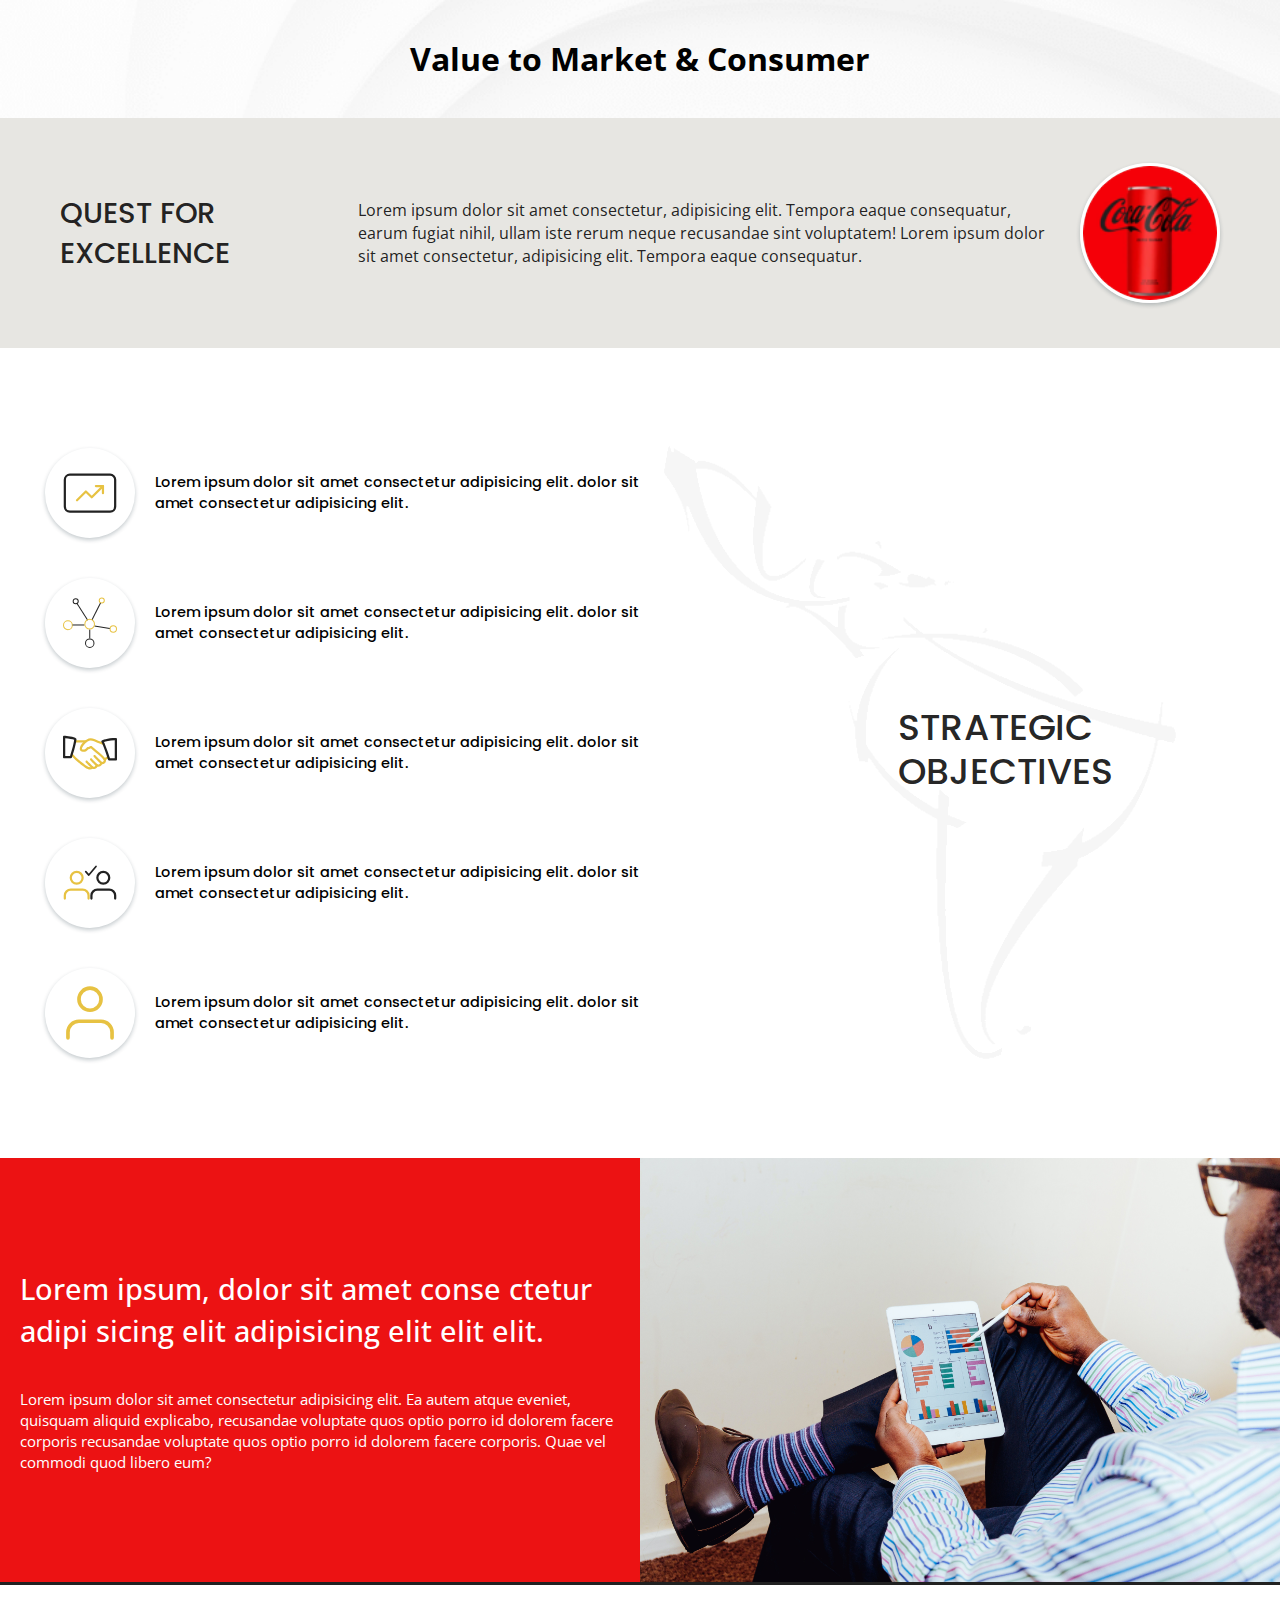
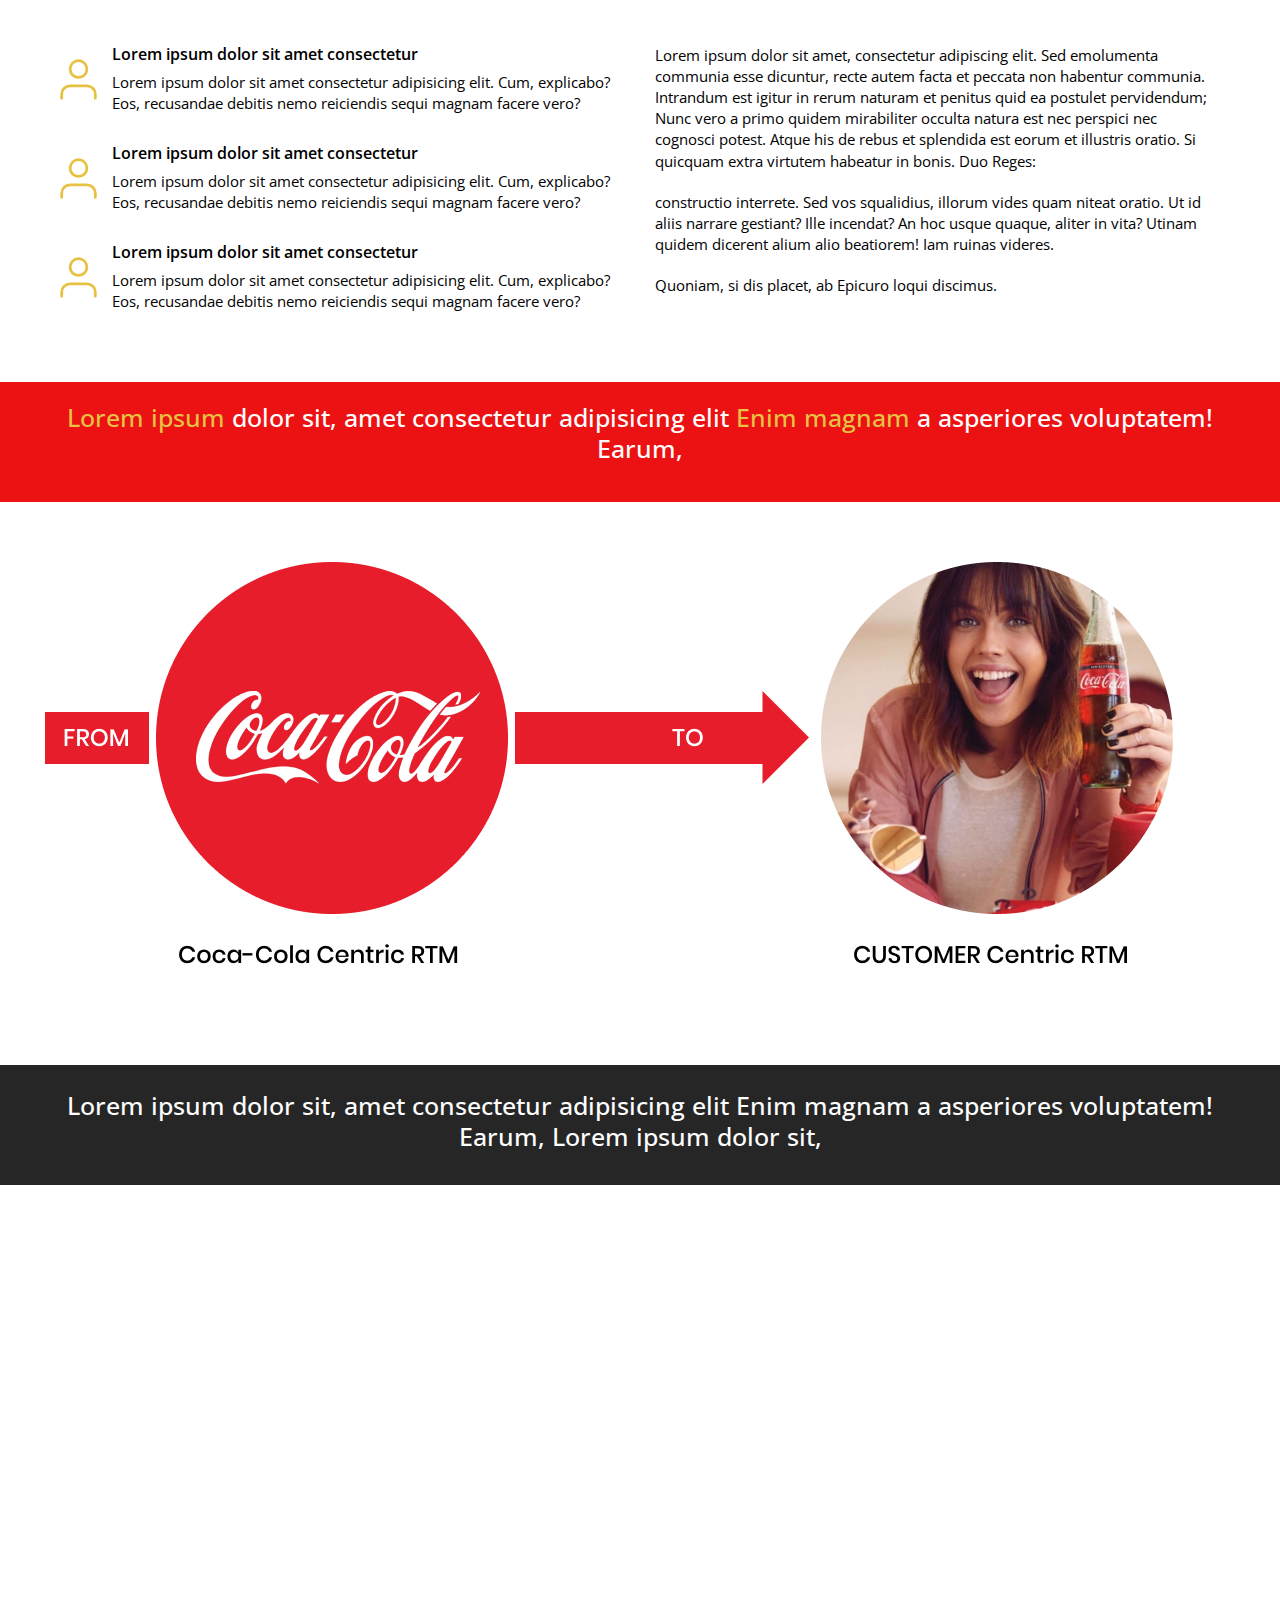
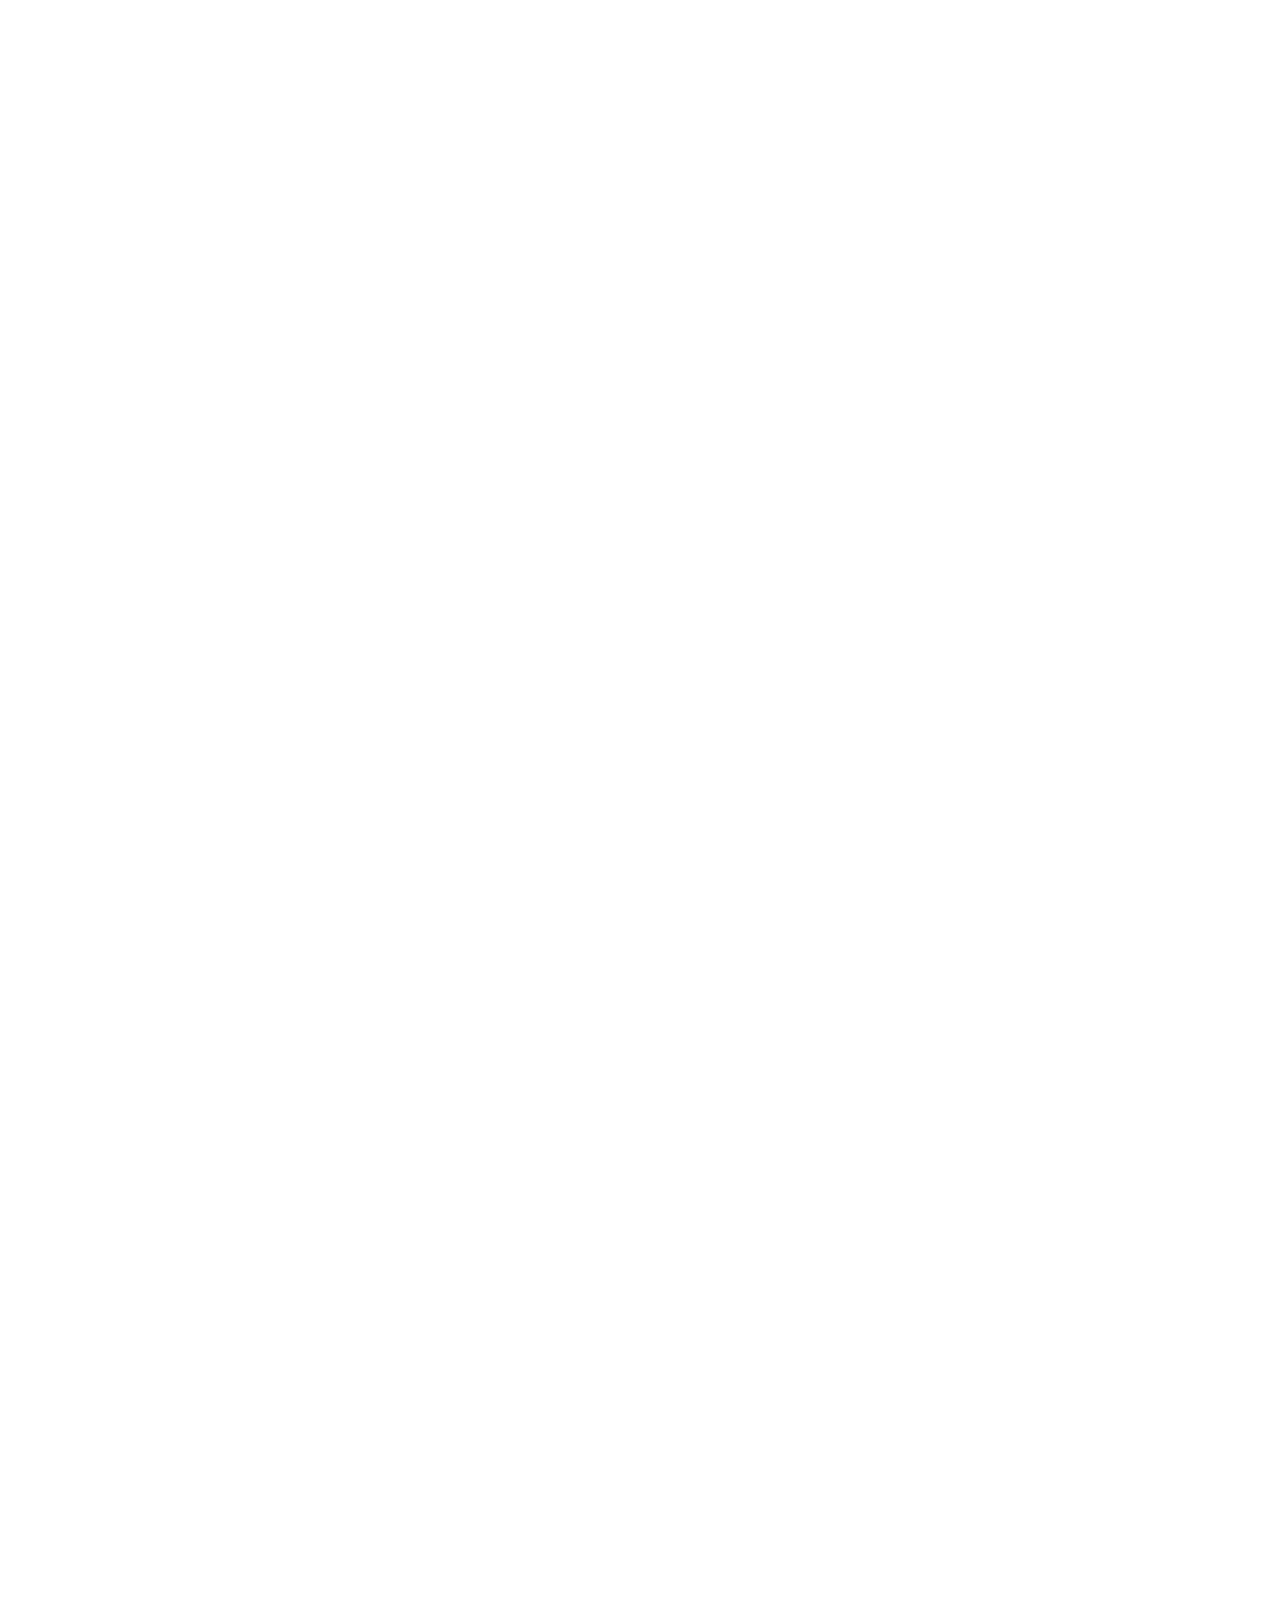
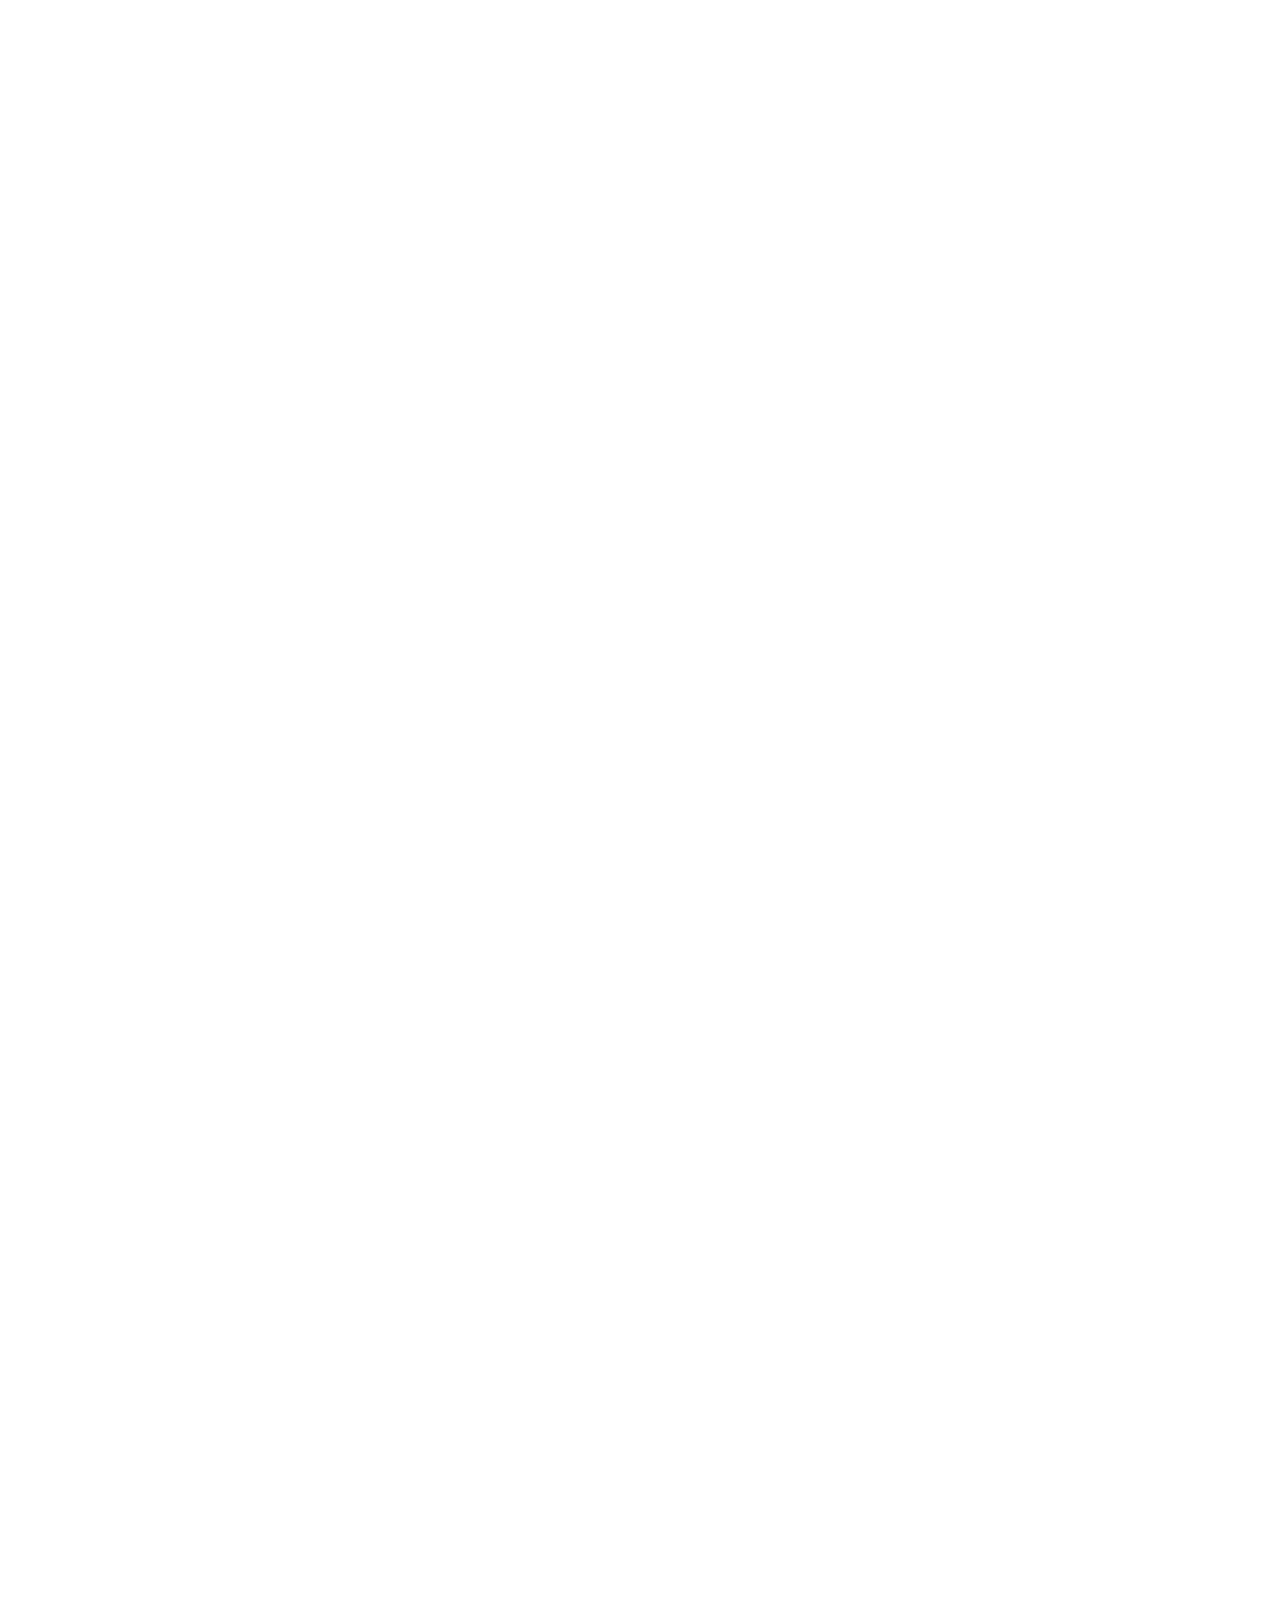
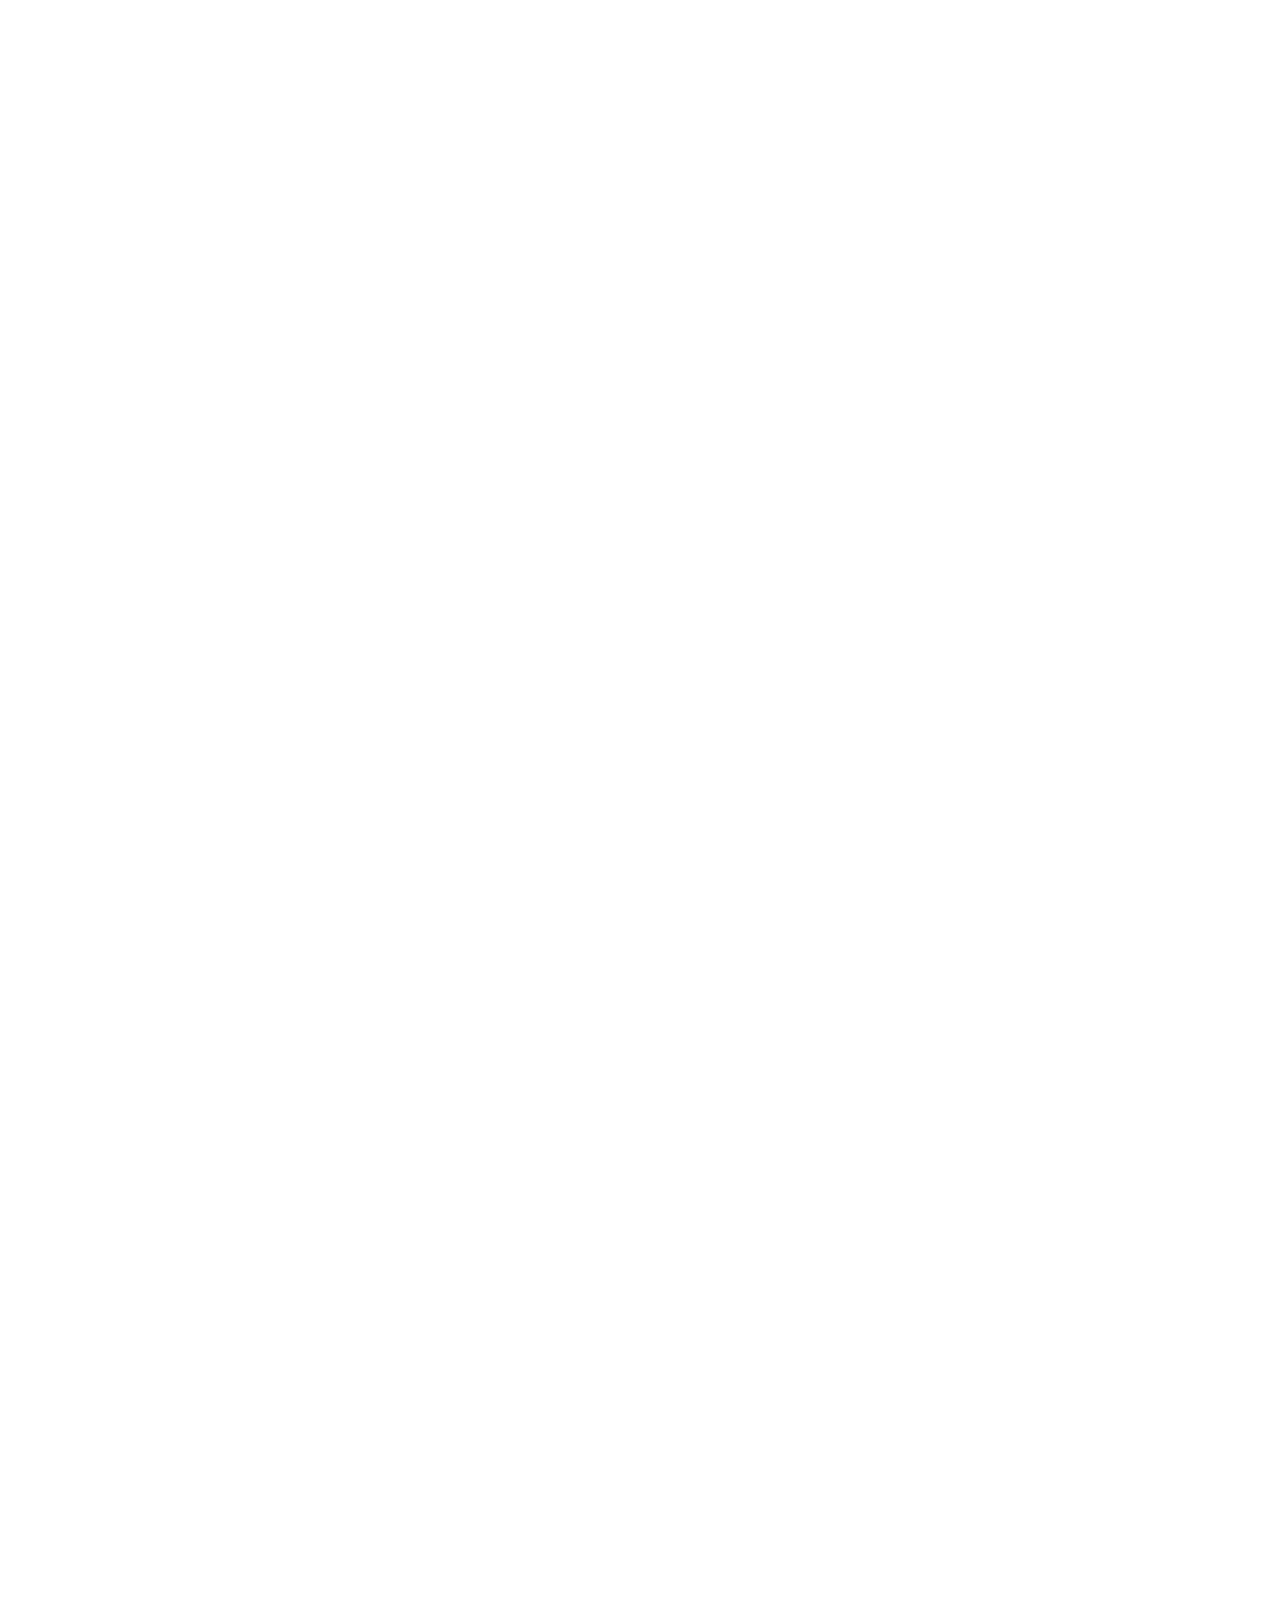
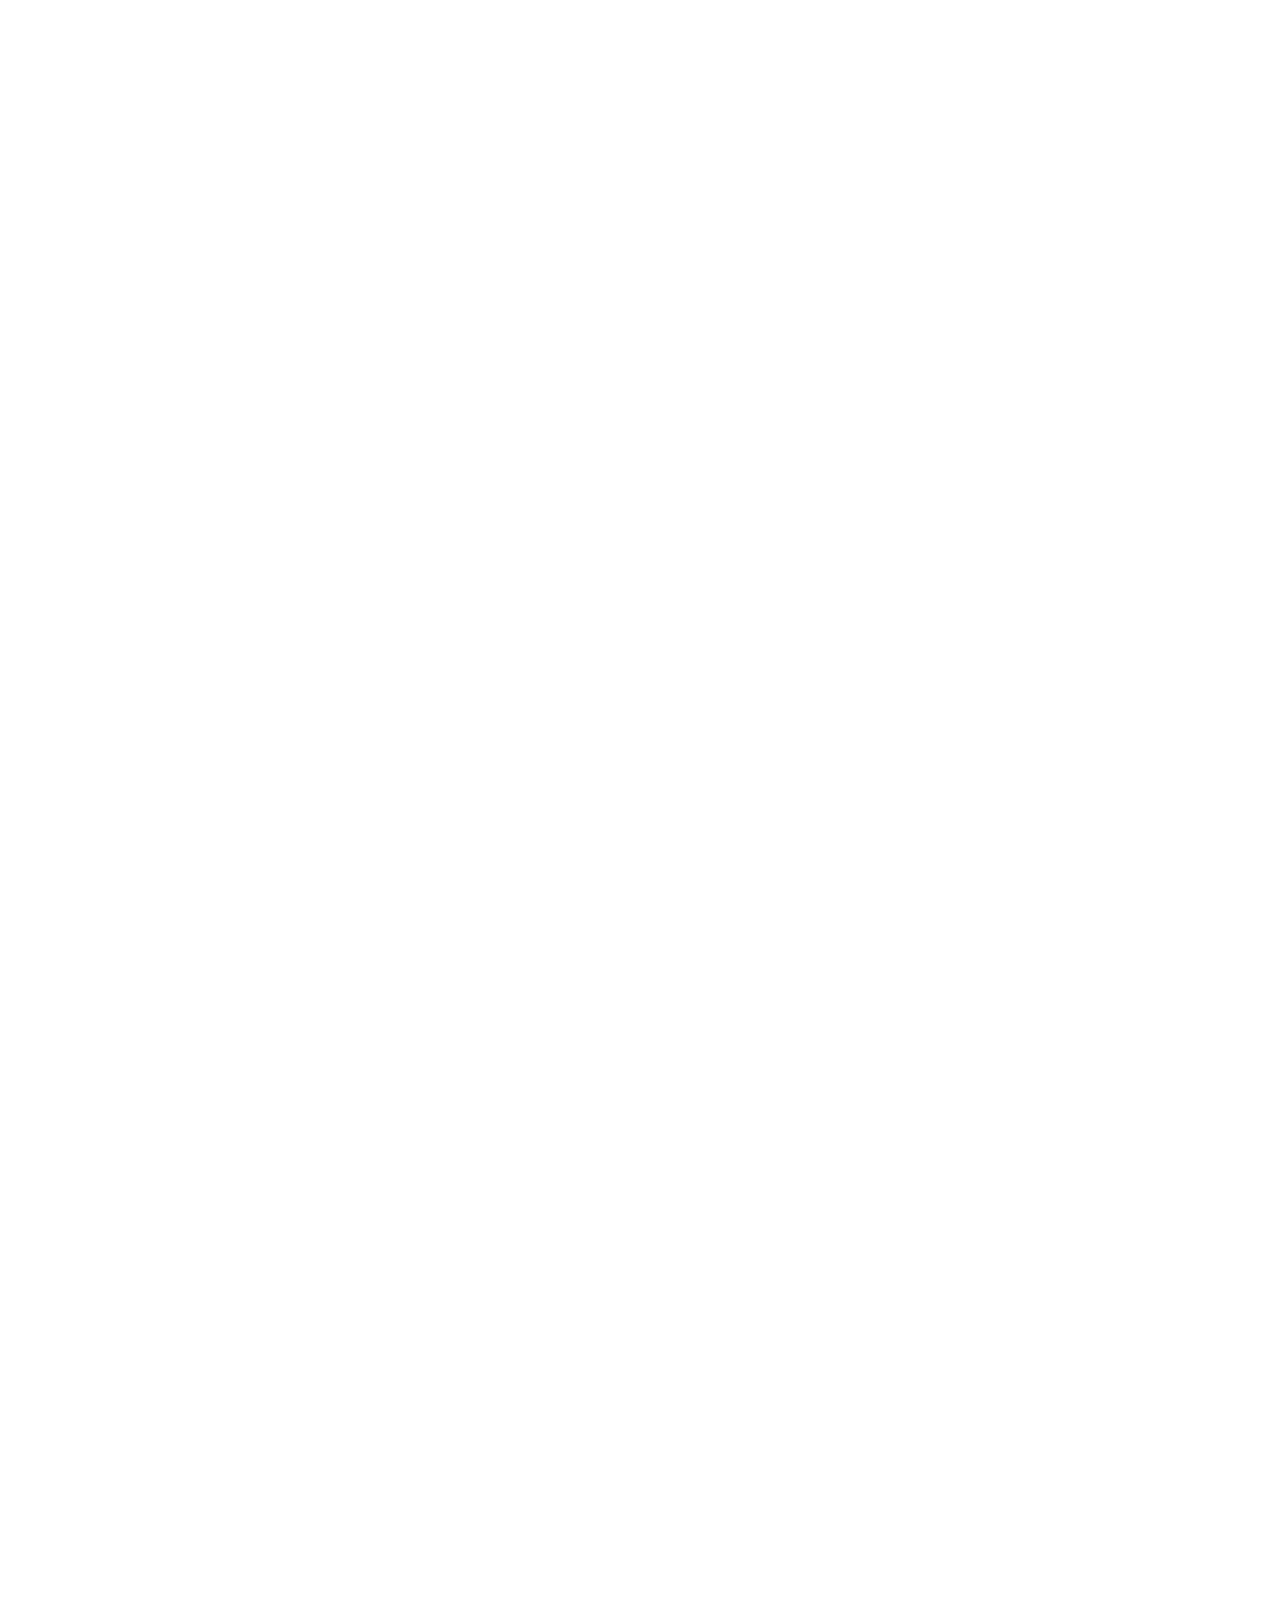
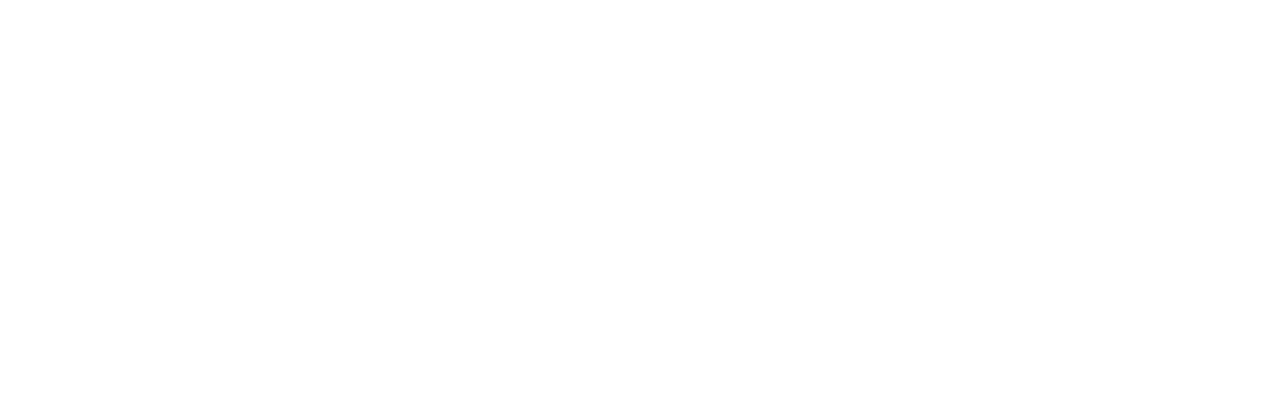
==== index.html @ 38329aee "first commit" ====
<!DOCTYPE html>
<html lang="pt-br">

<head>
    <meta charset="UTF-8">
    <meta http-equiv="X-UA-Compatible" content="IE=edge">
    <meta name="viewport" content="width=device-width, initial-scale=1.0">

    <!-- fonte ja existente no site atual -->
    <link href="https://fonts.googleapis.com/css2?family=Open+Sans:wght@400;700&amp;display=swap" rel="stylesheet">


    <!-- poppins -->
    <link rel="preconnect" href="https://fonts.gstatic.com">
    <link href="https://fonts.googleapis.com/css2?family=Poppins:wght@400;500&display=swap" rel="stylesheet">

    <!-- css da page compilado -->
    <link rel="stylesheet" href="assets/css/institucional.comp.css">

    <title>Page institucional</title>
</head>

<body>

    <div class="intro__">
        <div class="container">
            <h1>Value to Market & Consumer</h1>
        </div>
    </div>

    <section class="quest">
        <div class="container">
            <div class="quest__wrapper">

                <div class="col-lg-3 quest__title">
                    <h2>quest for excellence</h2>
                </div>
                <div class="col-lg-9  quest__info">
                    <p>Lorem ipsum dolor sit amet consectetur, adipisicing elit. Tempora eaque consequatur, earum fugiat
                        nihil, ullam iste rerum neque recusandae sint voluptatem! Lorem ipsum dolor sit amet
                        consectetur, adipisicing elit. Tempora eaque consequatur. </p>

                    <div class="img__container">
                        <img src="assets/img/avatar-1.png" alt="avatar">

                    </div>
                </div>

            </div>
        </div>
    </section>

    <section class="strategic">
        <div class="container">
            <div class="strategic__wrapper">

                <ul>
                    <li>
                        <span><img src="assets/img/icon/icon4.svg" alt="icone"></span>
                        <p>Lorem ipsum dolor sit amet consectetur adipisicing elit. dolor sit amet consectetur
                            adipisicing elit. </p>
                    </li>
                    <li>
                        <span><img src="assets/img/icon/icon3.svg" alt="icone"></span>
                        <p>Lorem ipsum dolor sit amet consectetur adipisicing elit. dolor sit amet consectetur
                            adipisicing elit. </p>
                    </li>
                    <li>
                        <span><img src="assets/img/icon/icon5.svg" alt="icone"></span>
                        <p>Lorem ipsum dolor sit amet consectetur adipisicing elit. dolor sit amet consectetur
                            adipisicing elit. </p>
                    </li>
                    <li>
                        <span> <img src="assets/img/icon/icon2.svg" alt="icone"></span>
                        <p>Lorem ipsum dolor sit amet consectetur adipisicing elit. dolor sit amet consectetur
                            adipisicing elit. </p>
                    </li>
                    <li>
                        <span><img src="assets/img/icon/icon1.svg" alt="icone"></span>
                        <p>Lorem ipsum dolor sit amet consectetur adipisicing elit. dolor sit amet consectetur
                            adipisicing elit. </p>
                    </li>
                </ul>


                <div class="strategic__item-2">
                    <h2>Strategic Objectives</h2>
                </div>
            </div>
        </div>
    </section>

    <section class="analises">

        <div class="analises__wrapper">
            <div class="parte1">

                <div class="container analises__texto">
                    <div>
                        <h2>
                            Lorem ipsum, dolor sit amet conse ctetur adipi sicing elit adipisicing elit elit elit.
                        </h2>
                        <p>Lorem ipsum dolor sit amet consectetur adipisicing elit. Ea autem atque eveniet, quisquam
                            aliquid
                            explicabo, recusandae voluptate quos optio porro id dolorem facere corporis recusandae
                            voluptate quos optio porro id dolorem facere corporis. Quae vel
                            commodi
                            quod
                            libero eum?</p>
                    </div>
                </div>

            </div>

            <div class="parte2">
                <img src="assets/img/analitycs.jpg" alt="analises">
            </div>
        </div>

    </section>

    <section class="real">
        <div class="container">
            <div class="real__wrapper">
                <div class="col-lg-6 real__curto">
                    <ul>
                        <li>
                            <img src="assets/img/icon/icon1.svg" alt="icone">
                            <div class="text">
                                <h2>Lorem ipsum dolor sit amet consectetur </h2>
                                <p>Lorem ipsum dolor sit amet consectetur adipisicing elit. Cum, explicabo? Eos,
                                    recusandae debitis nemo reiciendis sequi magnam facere vero? </p>
                            </div>
                        </li>
                        <li>
                            <img src="assets/img/icon/icon1.svg" alt="icone">
                            <div class="text">
                                <h2>Lorem ipsum dolor sit amet consectetur </h2>
                                <p>Lorem ipsum dolor sit amet consectetur adipisicing elit. Cum, explicabo? Eos,
                                    recusandae debitis nemo reiciendis sequi magnam facere vero? </p>
                            </div>
                        </li>
                        <li>
                            <img src="assets/img/icon/icon1.svg" alt="icone">
                            <div class="text">
                                <h2>Lorem ipsum dolor sit amet consectetur </h2>
                                <p>Lorem ipsum dolor sit amet consectetur adipisicing elit. Cum, explicabo? Eos,
                                    recusandae debitis nemo reiciendis sequi magnam facere vero? </p>
                            </div>
                        </li>
                    </ul>
                </div>
                <div class="col-lg real__longo">
                    <p>
                        Lorem ipsum dolor sit amet, consectetur adipiscing elit. Sed emolumenta communia esse dicuntur,
                        recte autem facta et peccata non habentur communia. Intrandum est igitur in rerum naturam et
                        penitus quid ea postulet pervidendum; Nunc vero a primo quidem mirabiliter occulta natura est
                        nec perspici nec cognosci potest. Atque his de rebus et splendida est eorum et illustris oratio.
                        Si quicquam extra virtutem habeatur in bonis. Duo Reges:
                    </p>
                    <p>
                        constructio interrete. Sed vos
                        squalidius, illorum vides quam niteat oratio. Ut id aliis narrare gestiant? Ille incendat?
                        An
                        hoc usque quaque, aliter in vita? Utinam quidem dicerent alium alio beatiorem! Iam ruinas
                        videres.

                    </p>
                    <p>Quoniam, si dis placet, ab Epicuro loqui discimus.</p>


                </div>
            </div>
        </div>

    </section>

    <section class="quebrared">
        <div class="container">
            <h1><span>Lorem ipsum </span> dolor sit, amet consectetur adipisicing elit <span> Enim magnam</span> a
                asperiores
                voluptatem! Earum,
            </h1>
        </div>
    </section>

    <div class="cokee">

        <div class="container">
            <picture>

                <!-- imagem mobile -->
                <source srcset="assets/img/arte1-mobile.png" media="(max-width: 992px)">
                <!-- media pode entrar qualquer regra css -->
                <img src="assets/img/arte1.png" alt="imagem1">

            </picture>

        </div>
    </div>


    <section class="quebrablack">
        <div class="container">
            <h1><span>Lorem ipsum </span> dolor sit, amet consectetur adipisicing elit <span> Enim magnam</span> a
                asperiores
                voluptatem! Earum, Lorem ipsum dolor sit,
            </h1>
        </div>
    </section>

    <!--     <script src="https://unpkg.com/swiper/swiper-bundle.min.js"></script> -->

    <section class="atribuicao" style="display:none;">
        <div>Ícones feitos por <a href="https://www.flaticon.com/br/autores/pixel-perfect" title="Pixel perfect">Pixel
                perfect</a> from <a href="https://www.flaticon.com/br/" title="Flaticon">www.flaticon.com</a></div>
    </section>
</body>

</html>
---- assets/css/institucional.comp.css ----
body,p,h1,h2,ul,li{margin:0px;padding:0px}li{list-style:none}ol{padding:0}a{text-decoration:none;color:#000}*::after,*::before{box-sizing:border-box}*{box-sizing:border-box;text-rendering:optimizelegibility;-webkit-font-smoothing:antialiased}button{background:initial;border:initial}button:active{border-style:initial}button:focus{outline:initial}img{display:block;max-width:100%}fieldset{margin-inline-start:0px;margin-inline-end:0px;min-inline-size:-webkit-min-content;min-inline-size:min-content;border-width:2px;border-style:none;border-color:transparent;border-image:initial}figure{display:block;margin-block-start:0;margin-block-end:0;margin-inline-start:0;margin-inline-end:0}:focus{outline:0px transparent !important}:root{--blue: #007bff;--indigo: #6610f2;--purple: #6f42c1;--pink: #e83e8c;--red: #dc3545;--orange: #fd7e14;--yellow: #ffc107;--green: #28a745;--teal: #20c997;--cyan: #17a2b8;--white: #fff;--gray: #6c757d;--gray-dark: #343a40;--primary: #007bff;--secondary: #6c757d;--success: #28a745;--info: #17a2b8;--warning: #ffc107;--danger: #dc3545;--light: #f8f9fa;--dark: #343a40;--breakpoint-xs: 0;--breakpoint-sm: 576px;--breakpoint-md: 768px;--breakpoint-lg: 1024px;--breakpoint-xl: 1200px;--font-family-sans-serif: -apple-system, BlinkMacSystemFont, "Segoe UI", Roboto, "Helvetica Neue", Arial, "Noto Sans", sans-serif, "Apple Color Emoji", "Segoe UI Emoji", "Segoe UI Symbol", "Noto Color Emoji";--font-family-monospace: SFMono-Regular, Menlo, Monaco, Consolas, "Liberation Mono", "Courier New", monospace}h1,h2,h3,h4,h5,h6,.h1,.h2,.h3,.h4,.h5,.h6{margin-bottom:.5rem;font-weight:500;line-height:1.2}h1,.h1{font-size:2.5rem}h2,.h2{font-size:2rem}h3,.h3{font-size:1.75rem}h4,.h4{font-size:1.5rem}h5,.h5{font-size:1.25rem}h6,.h6{font-size:1rem}.lead{font-size:1.25rem;font-weight:300}.display-1{font-size:6rem;font-weight:300;line-height:1.2}.display-2{font-size:5.5rem;font-weight:300;line-height:1.2}.display-3{font-size:4.5rem;font-weight:300;line-height:1.2}.display-4{font-size:3.5rem;font-weight:300;line-height:1.2}hr{margin-top:1rem;margin-bottom:1rem;border:0;border-top:1px solid rgba(0,0,0,.1)}small,.small{font-size:80%;font-weight:400}mark,.mark{padding:.2em;background-color:#fcf8e3}.list-unstyled{padding-left:0;list-style:none}.list-inline{padding-left:0;list-style:none}.list-inline-item{display:inline-block}.list-inline-item:not(:last-child){margin-right:.5rem}.initialism{font-size:90%;text-transform:uppercase}.blockquote{margin-bottom:1rem;font-size:1.25rem}.blockquote-footer{display:block;font-size:80%;color:#6c757d}.blockquote-footer::before{content:"— "}.container,.container-fluid,.container-xl,.container-lg,.container-md,.container-sm{width:100%;padding-right:15px;padding-left:15px;margin-right:auto;margin-left:auto}@media(min-width: 576px){.container-sm,.container{max-width:540px}}@media(min-width: 768px){.container-md,.container-sm,.container{max-width:720px}}@media(min-width: 1024px){.container-lg,.container-md,.container-sm,.container{max-width:960px}}@media(min-width: 1200px){.container-xl,.container-lg,.container-md,.container-sm,.container{max-width:1220px}}.row{display:flex;flex-wrap:wrap;margin-right:-15px;margin-left:-15px}.no-gutters{margin-right:0;margin-left:0}.no-gutters>.col,.no-gutters>[class*=col-]{padding-right:0;padding-left:0}.col-xl,.col-xl-auto,.col-xl-12,.col-xl-11,.col-xl-10,.col-xl-9,.col-xl-8,.col-xl-7,.col-xl-6,.col-xl-5,.col-xl-4,.col-xl-3,.col-xl-2,.col-xl-1,.col-lg,.col-lg-auto,.col-lg-12,.col-lg-11,.col-lg-10,.col-lg-9,.col-lg-8,.col-lg-7,.col-lg-6,.col-lg-5,.col-lg-4,.col-lg-3,.col-lg-2,.col-lg-1,.col-md,.col-md-auto,.col-md-12,.col-md-11,.col-md-10,.col-md-9,.col-md-8,.col-md-7,.col-md-6,.col-md-5,.col-md-4,.col-md-3,.col-md-2,.col-md-1,.col-sm,.col-sm-auto,.col-sm-12,.col-sm-11,.col-sm-10,.col-sm-9,.col-sm-8,.col-sm-7,.col-sm-6,.col-sm-5,.col-sm-4,.col-sm-3,.col-sm-2,.col-sm-1,.col,.col-auto,.col-12,.col-11,.col-10,.col-9,.col-8,.col-7,.col-6,.col-5,.col-4,.col-3,.col-2,.col-1{position:relative;width:100%;padding-right:15px;padding-left:15px}.col{flex-basis:0;flex-grow:1;max-width:100%}.row-cols-1>*{flex:0 0 100%;max-width:100%}.row-cols-2>*{flex:0 0 50%;max-width:50%}.row-cols-3>*{flex:0 0 33.3333333333%;max-width:33.3333333333%}.row-cols-4>*{flex:0 0 25%;max-width:25%}.row-cols-5>*{flex:0 0 20%;max-width:20%}.row-cols-6>*{flex:0 0 16.6666666667%;max-width:16.6666666667%}.col-auto{flex:0 0 auto;width:auto;max-width:100%}.col-1{flex:0 0 8.3333333333%;max-width:8.3333333333%}.col-2{flex:0 0 16.6666666667%;max-width:16.6666666667%}.col-3{flex:0 0 25%;max-width:25%}.col-4{flex:0 0 33.3333333333%;max-width:33.3333333333%}.col-5{flex:0 0 41.6666666667%;max-width:41.6666666667%}.col-6{flex:0 0 50%;max-width:50%}.col-7{flex:0 0 58.3333333333%;max-width:58.3333333333%}.col-8{flex:0 0 66.6666666667%;max-width:66.6666666667%}.col-9{flex:0 0 75%;max-width:75%}.col-10{flex:0 0 83.3333333333%;max-width:83.3333333333%}.col-11{flex:0 0 91.6666666667%;max-width:91.6666666667%}.col-12{flex:0 0 100%;max-width:100%}.order-first{order:-1}.order-last{order:13}.order-0{order:0}.order-1{order:1}.order-2{order:2}.order-3{order:3}.order-4{order:4}.order-5{order:5}.order-6{order:6}.order-7{order:7}.order-8{order:8}.order-9{order:9}.order-10{order:10}.order-11{order:11}.order-12{order:12}.offset-1{margin-left:8.3333333333%}.offset-2{margin-left:16.6666666667%}.offset-3{margin-left:25%}.offset-4{margin-left:33.3333333333%}.offset-5{margin-left:41.6666666667%}.offset-6{margin-left:50%}.offset-7{margin-left:58.3333333333%}.offset-8{margin-left:66.6666666667%}.offset-9{margin-left:75%}.offset-10{margin-left:83.3333333333%}.offset-11{margin-left:91.6666666667%}@media(min-width: 576px){.col-sm{flex-basis:0;flex-grow:1;max-width:100%}.row-cols-sm-1>*{flex:0 0 100%;max-width:100%}.row-cols-sm-2>*{flex:0 0 50%;max-width:50%}.row-cols-sm-3>*{flex:0 0 33.3333333333%;max-width:33.3333333333%}.row-cols-sm-4>*{flex:0 0 25%;max-width:25%}.row-cols-sm-5>*{flex:0 0 20%;max-width:20%}.row-cols-sm-6>*{flex:0 0 16.6666666667%;max-width:16.6666666667%}.col-sm-auto{flex:0 0 auto;width:auto;max-width:100%}.col-sm-1{flex:0 0 8.3333333333%;max-width:8.3333333333%}.col-sm-2{flex:0 0 16.6666666667%;max-width:16.6666666667%}.col-sm-3{flex:0 0 25%;max-width:25%}.col-sm-4{flex:0 0 33.3333333333%;max-width:33.3333333333%}.col-sm-5{flex:0 0 41.6666666667%;max-width:41.6666666667%}.col-sm-6{flex:0 0 50%;max-width:50%}.col-sm-7{flex:0 0 58.3333333333%;max-width:58.3333333333%}.col-sm-8{flex:0 0 66.6666666667%;max-width:66.6666666667%}.col-sm-9{flex:0 0 75%;max-width:75%}.col-sm-10{flex:0 0 83.3333333333%;max-width:83.3333333333%}.col-sm-11{flex:0 0 91.6666666667%;max-width:91.6666666667%}.col-sm-12{flex:0 0 100%;max-width:100%}.order-sm-first{order:-1}.order-sm-last{order:13}.order-sm-0{order:0}.order-sm-1{order:1}.order-sm-2{order:2}.order-sm-3{order:3}.order-sm-4{order:4}.order-sm-5{order:5}.order-sm-6{order:6}.order-sm-7{order:7}.order-sm-8{order:8}.order-sm-9{order:9}.order-sm-10{order:10}.order-sm-11{order:11}.order-sm-12{order:12}.offset-sm-0{margin-left:0}.offset-sm-1{margin-left:8.3333333333%}.offset-sm-2{margin-left:16.6666666667%}.offset-sm-3{margin-left:25%}.offset-sm-4{margin-left:33.3333333333%}.offset-sm-5{margin-left:41.6666666667%}.offset-sm-6{margin-left:50%}.offset-sm-7{margin-left:58.3333333333%}.offset-sm-8{margin-left:66.6666666667%}.offset-sm-9{margin-left:75%}.offset-sm-10{margin-left:83.3333333333%}.offset-sm-11{margin-left:91.6666666667%}}@media(min-width: 768px){.col-md{flex-basis:0;flex-grow:1;max-width:100%}.row-cols-md-1>*{flex:0 0 100%;max-width:100%}.row-cols-md-2>*{flex:0 0 50%;max-width:50%}.row-cols-md-3>*{flex:0 0 33.3333333333%;max-width:33.3333333333%}.row-cols-md-4>*{flex:0 0 25%;max-width:25%}.row-cols-md-5>*{flex:0 0 20%;max-width:20%}.row-cols-md-6>*{flex:0 0 16.6666666667%;max-width:16.6666666667%}.col-md-auto{flex:0 0 auto;width:auto;max-width:100%}.col-md-1{flex:0 0 8.3333333333%;max-width:8.3333333333%}.col-md-2{flex:0 0 16.6666666667%;max-width:16.6666666667%}.col-md-3{flex:0 0 25%;max-width:25%}.col-md-4{flex:0 0 33.3333333333%;max-width:33.3333333333%}.col-md-5{flex:0 0 41.6666666667%;max-width:41.6666666667%}.col-md-6{flex:0 0 50%;max-width:50%}.col-md-7{flex:0 0 58.3333333333%;max-width:58.3333333333%}.col-md-8{flex:0 0 66.6666666667%;max-width:66.6666666667%}.col-md-9{flex:0 0 75%;max-width:75%}.col-md-10{flex:0 0 83.3333333333%;max-width:83.3333333333%}.col-md-11{flex:0 0 91.6666666667%;max-width:91.6666666667%}.col-md-12{flex:0 0 100%;max-width:100%}.order-md-first{order:-1}.order-md-last{order:13}.order-md-0{order:0}.order-md-1{order:1}.order-md-2{order:2}.order-md-3{order:3}.order-md-4{order:4}.order-md-5{order:5}.order-md-6{order:6}.order-md-7{order:7}.order-md-8{order:8}.order-md-9{order:9}.order-md-10{order:10}.order-md-11{order:11}.order-md-12{order:12}.offset-md-0{margin-left:0}.offset-md-1{margin-left:8.3333333333%}.offset-md-2{margin-left:16.6666666667%}.offset-md-3{margin-left:25%}.offset-md-4{margin-left:33.3333333333%}.offset-md-5{margin-left:41.6666666667%}.offset-md-6{margin-left:50%}.offset-md-7{margin-left:58.3333333333%}.offset-md-8{margin-left:66.6666666667%}.offset-md-9{margin-left:75%}.offset-md-10{margin-left:83.3333333333%}.offset-md-11{margin-left:91.6666666667%}}@media(min-width: 1024px){.col-lg{flex-basis:0;flex-grow:1;max-width:100%}.row-cols-lg-1>*{flex:0 0 100%;max-width:100%}.row-cols-lg-2>*{flex:0 0 50%;max-width:50%}.row-cols-lg-3>*{flex:0 0 33.3333333333%;max-width:33.3333333333%}.row-cols-lg-4>*{flex:0 0 25%;max-width:25%}.row-cols-lg-5>*{flex:0 0 20%;max-width:20%}.row-cols-lg-6>*{flex:0 0 16.6666666667%;max-width:16.6666666667%}.col-lg-auto{flex:0 0 auto;width:auto;max-width:100%}.col-lg-1{flex:0 0 8.3333333333%;max-width:8.3333333333%}.col-lg-2{flex:0 0 16.6666666667%;max-width:16.6666666667%}.col-lg-3{flex:0 0 25%;max-width:25%}.col-lg-4{flex:0 0 33.3333333333%;max-width:33.3333333333%}.col-lg-5{flex:0 0 41.6666666667%;max-width:41.6666666667%}.col-lg-6{flex:0 0 50%;max-width:50%}.col-lg-7{flex:0 0 58.3333333333%;max-width:58.3333333333%}.col-lg-8{flex:0 0 66.6666666667%;max-width:66.6666666667%}.col-lg-9{flex:0 0 75%;max-width:75%}.col-lg-10{flex:0 0 83.3333333333%;max-width:83.3333333333%}.col-lg-11{flex:0 0 91.6666666667%;max-width:91.6666666667%}.col-lg-12{flex:0 0 100%;max-width:100%}.order-lg-first{order:-1}.order-lg-last{order:13}.order-lg-0{order:0}.order-lg-1{order:1}.order-lg-2{order:2}.order-lg-3{order:3}.order-lg-4{order:4}.order-lg-5{order:5}.order-lg-6{order:6}.order-lg-7{order:7}.order-lg-8{order:8}.order-lg-9{order:9}.order-lg-10{order:10}.order-lg-11{order:11}.order-lg-12{order:12}.offset-lg-0{margin-left:0}.offset-lg-1{margin-left:8.3333333333%}.offset-lg-2{margin-left:16.6666666667%}.offset-lg-3{margin-left:25%}.offset-lg-4{margin-left:33.3333333333%}.offset-lg-5{margin-left:41.6666666667%}.offset-lg-6{margin-left:50%}.offset-lg-7{margin-left:58.3333333333%}.offset-lg-8{margin-left:66.6666666667%}.offset-lg-9{margin-left:75%}.offset-lg-10{margin-left:83.3333333333%}.offset-lg-11{margin-left:91.6666666667%}}@media(min-width: 1200px){.col-xl{flex-basis:0;flex-grow:1;max-width:100%}.row-cols-xl-1>*{flex:0 0 100%;max-width:100%}.row-cols-xl-2>*{flex:0 0 50%;max-width:50%}.row-cols-xl-3>*{flex:0 0 33.3333333333%;max-width:33.3333333333%}.row-cols-xl-4>*{flex:0 0 25%;max-width:25%}.row-cols-xl-5>*{flex:0 0 20%;max-width:20%}.row-cols-xl-6>*{flex:0 0 16.6666666667%;max-width:16.6666666667%}.col-xl-auto{flex:0 0 auto;width:auto;max-width:100%}.col-xl-1{flex:0 0 8.3333333333%;max-width:8.3333333333%}.col-xl-2{flex:0 0 16.6666666667%;max-width:16.6666666667%}.col-xl-3{flex:0 0 25%;max-width:25%}.col-xl-4{flex:0 0 33.3333333333%;max-width:33.3333333333%}.col-xl-5{flex:0 0 41.6666666667%;max-width:41.6666666667%}.col-xl-6{flex:0 0 50%;max-width:50%}.col-xl-7{flex:0 0 58.3333333333%;max-width:58.3333333333%}.col-xl-8{flex:0 0 66.6666666667%;max-width:66.6666666667%}.col-xl-9{flex:0 0 75%;max-width:75%}.col-xl-10{flex:0 0 83.3333333333%;max-width:83.3333333333%}.col-xl-11{flex:0 0 91.6666666667%;max-width:91.6666666667%}.col-xl-12{flex:0 0 100%;max-width:100%}.order-xl-first{order:-1}.order-xl-last{order:13}.order-xl-0{order:0}.order-xl-1{order:1}.order-xl-2{order:2}.order-xl-3{order:3}.order-xl-4{order:4}.order-xl-5{order:5}.order-xl-6{order:6}.order-xl-7{order:7}.order-xl-8{order:8}.order-xl-9{order:9}.order-xl-10{order:10}.order-xl-11{order:11}.order-xl-12{order:12}.offset-xl-0{margin-left:0}.offset-xl-1{margin-left:8.3333333333%}.offset-xl-2{margin-left:16.6666666667%}.offset-xl-3{margin-left:25%}.offset-xl-4{margin-left:33.3333333333%}.offset-xl-5{margin-left:41.6666666667%}.offset-xl-6{margin-left:50%}.offset-xl-7{margin-left:58.3333333333%}.offset-xl-8{margin-left:66.6666666667%}.offset-xl-9{margin-left:75%}.offset-xl-10{margin-left:83.3333333333%}.offset-xl-11{margin-left:91.6666666667%}}.align-baseline{vertical-align:baseline !important}.align-top{vertical-align:top !important}.align-middle{vertical-align:middle !important}.align-bottom{vertical-align:bottom !important}.align-text-bottom{vertical-align:text-bottom !important}.align-text-top{vertical-align:text-top !important}.bg-primary{background-color:#007bff !important}a.bg-primary:hover,a.bg-primary:focus,button.bg-primary:hover,button.bg-primary:focus{background-color:#0062cc !important}.bg-secondary{background-color:#6c757d !important}a.bg-secondary:hover,a.bg-secondary:focus,button.bg-secondary:hover,button.bg-secondary:focus{background-color:#545b62 !important}.bg-success{background-color:#28a745 !important}a.bg-success:hover,a.bg-success:focus,button.bg-success:hover,button.bg-success:focus{background-color:#1e7e34 !important}.bg-info{background-color:#17a2b8 !important}a.bg-info:hover,a.bg-info:focus,button.bg-info:hover,button.bg-info:focus{background-color:#117a8b !important}.bg-warning{background-color:#ffc107 !important}a.bg-warning:hover,a.bg-warning:focus,button.bg-warning:hover,button.bg-warning:focus{background-color:#d39e00 !important}.bg-danger{background-color:#dc3545 !important}a.bg-danger:hover,a.bg-danger:focus,button.bg-danger:hover,button.bg-danger:focus{background-color:#bd2130 !important}.bg-light{background-color:#f8f9fa !important}a.bg-light:hover,a.bg-light:focus,button.bg-light:hover,button.bg-light:focus{background-color:#dae0e5 !important}.bg-dark{background-color:#343a40 !important}a.bg-dark:hover,a.bg-dark:focus,button.bg-dark:hover,button.bg-dark:focus{background-color:#1d2124 !important}.bg-white{background-color:#fff !important}.bg-transparent{background-color:transparent !important}.border{border:1px solid #dee2e6 !important}.border-top{border-top:1px solid #dee2e6 !important}.border-right{border-right:1px solid #dee2e6 !important}.border-bottom{border-bottom:1px solid #dee2e6 !important}.border-left{border-left:1px solid #dee2e6 !important}.border-0{border:0 !important}.border-top-0{border-top:0 !important}.border-right-0{border-right:0 !important}.border-bottom-0{border-bottom:0 !important}.border-left-0{border-left:0 !important}.border-primary{border-color:#007bff !important}.border-secondary{border-color:#6c757d !important}.border-success{border-color:#28a745 !important}.border-info{border-color:#17a2b8 !important}.border-warning{border-color:#ffc107 !important}.border-danger{border-color:#dc3545 !important}.border-light{border-color:#f8f9fa !important}.border-dark{border-color:#343a40 !important}.border-white{border-color:#fff !important}.rounded-sm{border-radius:.2rem !important}.rounded{border-radius:.25rem !important}.rounded-top{border-top-left-radius:.25rem !important;border-top-right-radius:.25rem !important}.rounded-right{border-top-right-radius:.25rem !important;border-bottom-right-radius:.25rem !important}.rounded-bottom{border-bottom-right-radius:.25rem !important;border-bottom-left-radius:.25rem !important}.rounded-left{border-top-left-radius:.25rem !important;border-bottom-left-radius:.25rem !important}.rounded-lg{border-radius:.3rem !important}.rounded-circle{border-radius:50% !important}.rounded-pill{border-radius:50rem !important}.rounded-0{border-radius:0 !important}.clearfix::after{display:block;clear:both;content:""}.d-none{display:none !important}.d-inline{display:inline !important}.d-inline-block{display:inline-block !important}.d-block{display:block !important}.d-table{display:table !important}.d-table-row{display:table-row !important}.d-table-cell{display:table-cell !important}.d-flex{display:flex !important}.d-inline-flex{display:inline-flex !important}@media(min-width: 576px){.d-sm-none{display:none !important}.d-sm-inline{display:inline !important}.d-sm-inline-block{display:inline-block !important}.d-sm-block{display:block !important}.d-sm-table{display:table !important}.d-sm-table-row{display:table-row !important}.d-sm-table-cell{display:table-cell !important}.d-sm-flex{display:flex !important}.d-sm-inline-flex{display:inline-flex !important}}@media(min-width: 768px){.d-md-none{display:none !important}.d-md-inline{display:inline !important}.d-md-inline-block{display:inline-block !important}.d-md-block{display:block !important}.d-md-table{display:table !important}.d-md-table-row{display:table-row !important}.d-md-table-cell{display:table-cell !important}.d-md-flex{display:flex !important}.d-md-inline-flex{display:inline-flex !important}}@media(min-width: 1024px){.d-lg-none{display:none !important}.d-lg-inline{display:inline !important}.d-lg-inline-block{display:inline-block !important}.d-lg-block{display:block !important}.d-lg-table{display:table !important}.d-lg-table-row{display:table-row !important}.d-lg-table-cell{display:table-cell !important}.d-lg-flex{display:flex !important}.d-lg-inline-flex{display:inline-flex !important}}@media(min-width: 1200px){.d-xl-none{display:none !important}.d-xl-inline{display:inline !important}.d-xl-inline-block{display:inline-block !important}.d-xl-block{display:block !important}.d-xl-table{display:table !important}.d-xl-table-row{display:table-row !important}.d-xl-table-cell{display:table-cell !important}.d-xl-flex{display:flex !important}.d-xl-inline-flex{display:inline-flex !important}}@media print{.d-print-none{display:none !important}.d-print-inline{display:inline !important}.d-print-inline-block{display:inline-block !important}.d-print-block{display:block !important}.d-print-table{display:table !important}.d-print-table-row{display:table-row !important}.d-print-table-cell{display:table-cell !important}.d-print-flex{display:flex !important}.d-print-inline-flex{display:inline-flex !important}}.embed-responsive{position:relative;display:block;width:100%;padding:0;overflow:hidden}.embed-responsive::before{display:block;content:""}.embed-responsive .embed-responsive-item,.embed-responsive iframe,.embed-responsive embed,.embed-responsive object,.embed-responsive video{position:absolute;top:0;bottom:0;left:0;width:100%;height:100%;border:0}.embed-responsive-21by9::before{padding-top:42.8571428571%}.embed-responsive-16by9::before{padding-top:56.25%}.embed-responsive-4by3::before{padding-top:75%}.embed-responsive-1by1::before{padding-top:100%}.flex-row{flex-direction:row !important}.flex-column{flex-direction:column !important}.flex-row-reverse{flex-direction:row-reverse !important}.flex-column-reverse{flex-direction:column-reverse !important}.flex-wrap{flex-wrap:wrap !important}.flex-nowrap{flex-wrap:nowrap !important}.flex-wrap-reverse{flex-wrap:wrap-reverse !important}.flex-fill{flex:1 1 auto !important}.flex-grow-0{flex-grow:0 !important}.flex-grow-1{flex-grow:1 !important}.flex-shrink-0{flex-shrink:0 !important}.flex-shrink-1{flex-shrink:1 !important}.justify-content-start{justify-content:flex-start !important}.justify-content-end{justify-content:flex-end !important}.justify-content-center{justify-content:center !important}.justify-content-between{justify-content:space-between !important}.justify-content-around{justify-content:space-around !important}.align-items-start{align-items:flex-start !important}.align-items-end{align-items:flex-end !important}.align-items-center{align-items:center !important}.align-items-baseline{align-items:baseline !important}.align-items-stretch{align-items:stretch !important}.align-content-start{align-content:flex-start !important}.align-content-end{align-content:flex-end !important}.align-content-center{align-content:center !important}.align-content-between{align-content:space-between !important}.align-content-around{align-content:space-around !important}.align-content-stretch{align-content:stretch !important}.align-self-auto{align-self:auto !important}.align-self-start{align-self:flex-start !important}.align-self-end{align-self:flex-end !important}.align-self-center{align-self:center !important}.align-self-baseline{align-self:baseline !important}.align-self-stretch{align-self:stretch !important}@media(min-width: 576px){.flex-sm-row{flex-direction:row !important}.flex-sm-column{flex-direction:column !important}.flex-sm-row-reverse{flex-direction:row-reverse !important}.flex-sm-column-reverse{flex-direction:column-reverse !important}.flex-sm-wrap{flex-wrap:wrap !important}.flex-sm-nowrap{flex-wrap:nowrap !important}.flex-sm-wrap-reverse{flex-wrap:wrap-reverse !important}.flex-sm-fill{flex:1 1 auto !important}.flex-sm-grow-0{flex-grow:0 !important}.flex-sm-grow-1{flex-grow:1 !important}.flex-sm-shrink-0{flex-shrink:0 !important}.flex-sm-shrink-1{flex-shrink:1 !important}.justify-content-sm-start{justify-content:flex-start !important}.justify-content-sm-end{justify-content:flex-end !important}.justify-content-sm-center{justify-content:center !important}.justify-content-sm-between{justify-content:space-between !important}.justify-content-sm-around{justify-content:space-around !important}.align-items-sm-start{align-items:flex-start !important}.align-items-sm-end{align-items:flex-end !important}.align-items-sm-center{align-items:center !important}.align-items-sm-baseline{align-items:baseline !important}.align-items-sm-stretch{align-items:stretch !important}.align-content-sm-start{align-content:flex-start !important}.align-content-sm-end{align-content:flex-end !important}.align-content-sm-center{align-content:center !important}.align-content-sm-between{align-content:space-between !important}.align-content-sm-around{align-content:space-around !important}.align-content-sm-stretch{align-content:stretch !important}.align-self-sm-auto{align-self:auto !important}.align-self-sm-start{align-self:flex-start !important}.align-self-sm-end{align-self:flex-end !important}.align-self-sm-center{align-self:center !important}.align-self-sm-baseline{align-self:baseline !important}.align-self-sm-stretch{align-self:stretch !important}}@media(min-width: 768px){.flex-md-row{flex-direction:row !important}.flex-md-column{flex-direction:column !important}.flex-md-row-reverse{flex-direction:row-reverse !important}.flex-md-column-reverse{flex-direction:column-reverse !important}.flex-md-wrap{flex-wrap:wrap !important}.flex-md-nowrap{flex-wrap:nowrap !important}.flex-md-wrap-reverse{flex-wrap:wrap-reverse !important}.flex-md-fill{flex:1 1 auto !important}.flex-md-grow-0{flex-grow:0 !important}.flex-md-grow-1{flex-grow:1 !important}.flex-md-shrink-0{flex-shrink:0 !important}.flex-md-shrink-1{flex-shrink:1 !important}.justify-content-md-start{justify-content:flex-start !important}.justify-content-md-end{justify-content:flex-end !important}.justify-content-md-center{justify-content:center !important}.justify-content-md-between{justify-content:space-between !important}.justify-content-md-around{justify-content:space-around !important}.align-items-md-start{align-items:flex-start !important}.align-items-md-end{align-items:flex-end !important}.align-items-md-center{align-items:center !important}.align-items-md-baseline{align-items:baseline !important}.align-items-md-stretch{align-items:stretch !important}.align-content-md-start{align-content:flex-start !important}.align-content-md-end{align-content:flex-end !important}.align-content-md-center{align-content:center !important}.align-content-md-between{align-content:space-between !important}.align-content-md-around{align-content:space-around !important}.align-content-md-stretch{align-content:stretch !important}.align-self-md-auto{align-self:auto !important}.align-self-md-start{align-self:flex-start !important}.align-self-md-end{align-self:flex-end !important}.align-self-md-center{align-self:center !important}.align-self-md-baseline{align-self:baseline !important}.align-self-md-stretch{align-self:stretch !important}}@media(min-width: 1024px){.flex-lg-row{flex-direction:row !important}.flex-lg-column{flex-direction:column !important}.flex-lg-row-reverse{flex-direction:row-reverse !important}.flex-lg-column-reverse{flex-direction:column-reverse !important}.flex-lg-wrap{flex-wrap:wrap !important}.flex-lg-nowrap{flex-wrap:nowrap !important}.flex-lg-wrap-reverse{flex-wrap:wrap-reverse !important}.flex-lg-fill{flex:1 1 auto !important}.flex-lg-grow-0{flex-grow:0 !important}.flex-lg-grow-1{flex-grow:1 !important}.flex-lg-shrink-0{flex-shrink:0 !important}.flex-lg-shrink-1{flex-shrink:1 !important}.justify-content-lg-start{justify-content:flex-start !important}.justify-content-lg-end{justify-content:flex-end !important}.justify-content-lg-center{justify-content:center !important}.justify-content-lg-between{justify-content:space-between !important}.justify-content-lg-around{justify-content:space-around !important}.align-items-lg-start{align-items:flex-start !important}.align-items-lg-end{align-items:flex-end !important}.align-items-lg-center{align-items:center !important}.align-items-lg-baseline{align-items:baseline !important}.align-items-lg-stretch{align-items:stretch !important}.align-content-lg-start{align-content:flex-start !important}.align-content-lg-end{align-content:flex-end !important}.align-content-lg-center{align-content:center !important}.align-content-lg-between{align-content:space-between !important}.align-content-lg-around{align-content:space-around !important}.align-content-lg-stretch{align-content:stretch !important}.align-self-lg-auto{align-self:auto !important}.align-self-lg-start{align-self:flex-start !important}.align-self-lg-end{align-self:flex-end !important}.align-self-lg-center{align-self:center !important}.align-self-lg-baseline{align-self:baseline !important}.align-self-lg-stretch{align-self:stretch !important}}@media(min-width: 1200px){.flex-xl-row{flex-direction:row !important}.flex-xl-column{flex-direction:column !important}.flex-xl-row-reverse{flex-direction:row-reverse !important}.flex-xl-column-reverse{flex-direction:column-reverse !important}.flex-xl-wrap{flex-wrap:wrap !important}.flex-xl-nowrap{flex-wrap:nowrap !important}.flex-xl-wrap-reverse{flex-wrap:wrap-reverse !important}.flex-xl-fill{flex:1 1 auto !important}.flex-xl-grow-0{flex-grow:0 !important}.flex-xl-grow-1{flex-grow:1 !important}.flex-xl-shrink-0{flex-shrink:0 !important}.flex-xl-shrink-1{flex-shrink:1 !important}.justify-content-xl-start{justify-content:flex-start !important}.justify-content-xl-end{justify-content:flex-end !important}.justify-content-xl-center{justify-content:center !important}.justify-content-xl-between{justify-content:space-between !important}.justify-content-xl-around{justify-content:space-around !important}.align-items-xl-start{align-items:flex-start !important}.align-items-xl-end{align-items:flex-end !important}.align-items-xl-center{align-items:center !important}.align-items-xl-baseline{align-items:baseline !important}.align-items-xl-stretch{align-items:stretch !important}.align-content-xl-start{align-content:flex-start !important}.align-content-xl-end{align-content:flex-end !important}.align-content-xl-center{align-content:center !important}.align-content-xl-between{align-content:space-between !important}.align-content-xl-around{align-content:space-around !important}.align-content-xl-stretch{align-content:stretch !important}.align-self-xl-auto{align-self:auto !important}.align-self-xl-start{align-self:flex-start !important}.align-self-xl-end{align-self:flex-end !important}.align-self-xl-center{align-self:center !important}.align-self-xl-baseline{align-self:baseline !important}.align-self-xl-stretch{align-self:stretch !important}}.float-left{float:left !important}.float-right{float:right !important}.float-none{float:none !important}@media(min-width: 576px){.float-sm-left{float:left !important}.float-sm-right{float:right !important}.float-sm-none{float:none !important}}@media(min-width: 768px){.float-md-left{float:left !important}.float-md-right{float:right !important}.float-md-none{float:none !important}}@media(min-width: 1024px){.float-lg-left{float:left !important}.float-lg-right{float:right !important}.float-lg-none{float:none !important}}@media(min-width: 1200px){.float-xl-left{float:left !important}.float-xl-right{float:right !important}.float-xl-none{float:none !important}}.user-select-all{-webkit-user-select:all !important;user-select:all !important}.user-select-auto{-webkit-user-select:auto !important;user-select:auto !important}.user-select-none{-webkit-user-select:none !important;user-select:none !important}.overflow-auto{overflow:auto !important}.overflow-hidden{overflow:hidden !important}.position-static{position:static !important}.position-relative{position:relative !important}.position-absolute{position:absolute !important}.position-fixed{position:fixed !important}.position-sticky{position:sticky !important}.fixed-top{position:fixed;top:0;right:0;left:0;z-index:1030}.fixed-bottom{position:fixed;right:0;bottom:0;left:0;z-index:1030}@supports(position: sticky){.sticky-top{position:sticky;top:0;z-index:1020}}.sr-only{position:absolute;width:1px;height:1px;padding:0;margin:-1px;overflow:hidden;clip:rect(0, 0, 0, 0);white-space:nowrap;border:0}.sr-only-focusable:active,.sr-only-focusable:focus{position:static;width:auto;height:auto;overflow:visible;clip:auto;white-space:normal}.shadow-sm{box-shadow:0 .125rem .25rem rgba(0,0,0,.075) !important}.shadow{box-shadow:0 .5rem 1rem rgba(0,0,0,.15) !important}.shadow-lg{box-shadow:0 1rem 3rem rgba(0,0,0,.175) !important}.shadow-none{box-shadow:none !important}.w-25{width:25% !important}.w-50{width:50% !important}.w-75{width:75% !important}.w-100{width:100% !important}.w-auto{width:auto !important}.h-25{height:25% !important}.h-50{height:50% !important}.h-75{height:75% !important}.h-100{height:100% !important}.h-auto{height:auto !important}.mw-100{max-width:100% !important}.mh-100{max-height:100% !important}.min-vw-100{min-width:100vw !important}.min-vh-100{min-height:100vh !important}.vw-100{width:100vw !important}.vh-100{height:100vh !important}.m-0{margin:0 !important}.mt-0,.my-0{margin-top:0 !important}.mr-0,.mx-0{margin-right:0 !important}.mb-0,.my-0{margin-bottom:0 !important}.ml-0,.mx-0{margin-left:0 !important}.m-1{margin:.25rem !important}.mt-1,.my-1{margin-top:.25rem !important}.mr-1,.mx-1{margin-right:.25rem !important}.mb-1,.my-1{margin-bottom:.25rem !important}.ml-1,.mx-1{margin-left:.25rem !important}.m-2{margin:.5rem !important}.mt-2,.my-2{margin-top:.5rem !important}.mr-2,.mx-2{margin-right:.5rem !important}.mb-2,.my-2{margin-bottom:.5rem !important}.ml-2,.mx-2{margin-left:.5rem !important}.m-3{margin:1rem !important}.mt-3,.my-3{margin-top:1rem !important}.mr-3,.mx-3{margin-right:1rem !important}.mb-3,.my-3{margin-bottom:1rem !important}.ml-3,.mx-3{margin-left:1rem !important}.m-4{margin:1.5rem !important}.mt-4,.my-4{margin-top:1.5rem !important}.mr-4,.mx-4{margin-right:1.5rem !important}.mb-4,.my-4{margin-bottom:1.5rem !important}.ml-4,.mx-4{margin-left:1.5rem !important}.m-5{margin:3rem !important}.mt-5,.my-5{margin-top:3rem !important}.mr-5,.mx-5{margin-right:3rem !important}.mb-5,.my-5{margin-bottom:3rem !important}.ml-5,.mx-5{margin-left:3rem !important}.p-0{padding:0 !important}.pt-0,.py-0{padding-top:0 !important}.pr-0,.px-0{padding-right:0 !important}.pb-0,.py-0{padding-bottom:0 !important}.pl-0,.px-0{padding-left:0 !important}.p-1{padding:.25rem !important}.pt-1,.py-1{padding-top:.25rem !important}.pr-1,.px-1{padding-right:.25rem !important}.pb-1,.py-1{padding-bottom:.25rem !important}.pl-1,.px-1{padding-left:.25rem !important}.p-2{padding:.5rem !important}.pt-2,.py-2{padding-top:.5rem !important}.pr-2,.px-2{padding-right:.5rem !important}.pb-2,.py-2{padding-bottom:.5rem !important}.pl-2,.px-2{padding-left:.5rem !important}.p-3{padding:1rem !important}.pt-3,.py-3{padding-top:1rem !important}.pr-3,.px-3{padding-right:1rem !important}.pb-3,.py-3{padding-bottom:1rem !important}.pl-3,.px-3{padding-left:1rem !important}.p-4{padding:1.5rem !important}.pt-4,.py-4{padding-top:1.5rem !important}.pr-4,.px-4{padding-right:1.5rem !important}.pb-4,.py-4{padding-bottom:1.5rem !important}.pl-4,.px-4{padding-left:1.5rem !important}.p-5{padding:3rem !important}.pt-5,.py-5{padding-top:3rem !important}.pr-5,.px-5{padding-right:3rem !important}.pb-5,.py-5{padding-bottom:3rem !important}.pl-5,.px-5{padding-left:3rem !important}.m-n1{margin:-0.25rem !important}.mt-n1,.my-n1{margin-top:-0.25rem !important}.mr-n1,.mx-n1{margin-right:-0.25rem !important}.mb-n1,.my-n1{margin-bottom:-0.25rem !important}.ml-n1,.mx-n1{margin-left:-0.25rem !important}.m-n2{margin:-0.5rem !important}.mt-n2,.my-n2{margin-top:-0.5rem !important}.mr-n2,.mx-n2{margin-right:-0.5rem !important}.mb-n2,.my-n2{margin-bottom:-0.5rem !important}.ml-n2,.mx-n2{margin-left:-0.5rem !important}.m-n3{margin:-1rem !important}.mt-n3,.my-n3{margin-top:-1rem !important}.mr-n3,.mx-n3{margin-right:-1rem !important}.mb-n3,.my-n3{margin-bottom:-1rem !important}.ml-n3,.mx-n3{margin-left:-1rem !important}.m-n4{margin:-1.5rem !important}.mt-n4,.my-n4{margin-top:-1.5rem !important}.mr-n4,.mx-n4{margin-right:-1.5rem !important}.mb-n4,.my-n4{margin-bottom:-1.5rem !important}.ml-n4,.mx-n4{margin-left:-1.5rem !important}.m-n5{margin:-3rem !important}.mt-n5,.my-n5{margin-top:-3rem !important}.mr-n5,.mx-n5{margin-right:-3rem !important}.mb-n5,.my-n5{margin-bottom:-3rem !important}.ml-n5,.mx-n5{margin-left:-3rem !important}.m-auto{margin:auto !important}.mt-auto,.my-auto{margin-top:auto !important}.mr-auto,.mx-auto{margin-right:auto !important}.mb-auto,.my-auto{margin-bottom:auto !important}.ml-auto,.mx-auto{margin-left:auto !important}@media(min-width: 576px){.m-sm-0{margin:0 !important}.mt-sm-0,.my-sm-0{margin-top:0 !important}.mr-sm-0,.mx-sm-0{margin-right:0 !important}.mb-sm-0,.my-sm-0{margin-bottom:0 !important}.ml-sm-0,.mx-sm-0{margin-left:0 !important}.m-sm-1{margin:.25rem !important}.mt-sm-1,.my-sm-1{margin-top:.25rem !important}.mr-sm-1,.mx-sm-1{margin-right:.25rem !important}.mb-sm-1,.my-sm-1{margin-bottom:.25rem !important}.ml-sm-1,.mx-sm-1{margin-left:.25rem !important}.m-sm-2{margin:.5rem !important}.mt-sm-2,.my-sm-2{margin-top:.5rem !important}.mr-sm-2,.mx-sm-2{margin-right:.5rem !important}.mb-sm-2,.my-sm-2{margin-bottom:.5rem !important}.ml-sm-2,.mx-sm-2{margin-left:.5rem !important}.m-sm-3{margin:1rem !important}.mt-sm-3,.my-sm-3{margin-top:1rem !important}.mr-sm-3,.mx-sm-3{margin-right:1rem !important}.mb-sm-3,.my-sm-3{margin-bottom:1rem !important}.ml-sm-3,.mx-sm-3{margin-left:1rem !important}.m-sm-4{margin:1.5rem !important}.mt-sm-4,.my-sm-4{margin-top:1.5rem !important}.mr-sm-4,.mx-sm-4{margin-right:1.5rem !important}.mb-sm-4,.my-sm-4{margin-bottom:1.5rem !important}.ml-sm-4,.mx-sm-4{margin-left:1.5rem !important}.m-sm-5{margin:3rem !important}.mt-sm-5,.my-sm-5{margin-top:3rem !important}.mr-sm-5,.mx-sm-5{margin-right:3rem !important}.mb-sm-5,.my-sm-5{margin-bottom:3rem !important}.ml-sm-5,.mx-sm-5{margin-left:3rem !important}.p-sm-0{padding:0 !important}.pt-sm-0,.py-sm-0{padding-top:0 !important}.pr-sm-0,.px-sm-0{padding-right:0 !important}.pb-sm-0,.py-sm-0{padding-bottom:0 !important}.pl-sm-0,.px-sm-0{padding-left:0 !important}.p-sm-1{padding:.25rem !important}.pt-sm-1,.py-sm-1{padding-top:.25rem !important}.pr-sm-1,.px-sm-1{padding-right:.25rem !important}.pb-sm-1,.py-sm-1{padding-bottom:.25rem !important}.pl-sm-1,.px-sm-1{padding-left:.25rem !important}.p-sm-2{padding:.5rem !important}.pt-sm-2,.py-sm-2{padding-top:.5rem !important}.pr-sm-2,.px-sm-2{padding-right:.5rem !important}.pb-sm-2,.py-sm-2{padding-bottom:.5rem !important}.pl-sm-2,.px-sm-2{padding-left:.5rem !important}.p-sm-3{padding:1rem !important}.pt-sm-3,.py-sm-3{padding-top:1rem !important}.pr-sm-3,.px-sm-3{padding-right:1rem !important}.pb-sm-3,.py-sm-3{padding-bottom:1rem !important}.pl-sm-3,.px-sm-3{padding-left:1rem !important}.p-sm-4{padding:1.5rem !important}.pt-sm-4,.py-sm-4{padding-top:1.5rem !important}.pr-sm-4,.px-sm-4{padding-right:1.5rem !important}.pb-sm-4,.py-sm-4{padding-bottom:1.5rem !important}.pl-sm-4,.px-sm-4{padding-left:1.5rem !important}.p-sm-5{padding:3rem !important}.pt-sm-5,.py-sm-5{padding-top:3rem !important}.pr-sm-5,.px-sm-5{padding-right:3rem !important}.pb-sm-5,.py-sm-5{padding-bottom:3rem !important}.pl-sm-5,.px-sm-5{padding-left:3rem !important}.m-sm-n1{margin:-0.25rem !important}.mt-sm-n1,.my-sm-n1{margin-top:-0.25rem !important}.mr-sm-n1,.mx-sm-n1{margin-right:-0.25rem !important}.mb-sm-n1,.my-sm-n1{margin-bottom:-0.25rem !important}.ml-sm-n1,.mx-sm-n1{margin-left:-0.25rem !important}.m-sm-n2{margin:-0.5rem !important}.mt-sm-n2,.my-sm-n2{margin-top:-0.5rem !important}.mr-sm-n2,.mx-sm-n2{margin-right:-0.5rem !important}.mb-sm-n2,.my-sm-n2{margin-bottom:-0.5rem !important}.ml-sm-n2,.mx-sm-n2{margin-left:-0.5rem !important}.m-sm-n3{margin:-1rem !important}.mt-sm-n3,.my-sm-n3{margin-top:-1rem !important}.mr-sm-n3,.mx-sm-n3{margin-right:-1rem !important}.mb-sm-n3,.my-sm-n3{margin-bottom:-1rem !important}.ml-sm-n3,.mx-sm-n3{margin-left:-1rem !important}.m-sm-n4{margin:-1.5rem !important}.mt-sm-n4,.my-sm-n4{margin-top:-1.5rem !important}.mr-sm-n4,.mx-sm-n4{margin-right:-1.5rem !important}.mb-sm-n4,.my-sm-n4{margin-bottom:-1.5rem !important}.ml-sm-n4,.mx-sm-n4{margin-left:-1.5rem !important}.m-sm-n5{margin:-3rem !important}.mt-sm-n5,.my-sm-n5{margin-top:-3rem !important}.mr-sm-n5,.mx-sm-n5{margin-right:-3rem !important}.mb-sm-n5,.my-sm-n5{margin-bottom:-3rem !important}.ml-sm-n5,.mx-sm-n5{margin-left:-3rem !important}.m-sm-auto{margin:auto !important}.mt-sm-auto,.my-sm-auto{margin-top:auto !important}.mr-sm-auto,.mx-sm-auto{margin-right:auto !important}.mb-sm-auto,.my-sm-auto{margin-bottom:auto !important}.ml-sm-auto,.mx-sm-auto{margin-left:auto !important}}@media(min-width: 768px){.m-md-0{margin:0 !important}.mt-md-0,.my-md-0{margin-top:0 !important}.mr-md-0,.mx-md-0{margin-right:0 !important}.mb-md-0,.my-md-0{margin-bottom:0 !important}.ml-md-0,.mx-md-0{margin-left:0 !important}.m-md-1{margin:.25rem !important}.mt-md-1,.my-md-1{margin-top:.25rem !important}.mr-md-1,.mx-md-1{margin-right:.25rem !important}.mb-md-1,.my-md-1{margin-bottom:.25rem !important}.ml-md-1,.mx-md-1{margin-left:.25rem !important}.m-md-2{margin:.5rem !important}.mt-md-2,.my-md-2{margin-top:.5rem !important}.mr-md-2,.mx-md-2{margin-right:.5rem !important}.mb-md-2,.my-md-2{margin-bottom:.5rem !important}.ml-md-2,.mx-md-2{margin-left:.5rem !important}.m-md-3{margin:1rem !important}.mt-md-3,.my-md-3{margin-top:1rem !important}.mr-md-3,.mx-md-3{margin-right:1rem !important}.mb-md-3,.my-md-3{margin-bottom:1rem !important}.ml-md-3,.mx-md-3{margin-left:1rem !important}.m-md-4{margin:1.5rem !important}.mt-md-4,.my-md-4{margin-top:1.5rem !important}.mr-md-4,.mx-md-4{margin-right:1.5rem !important}.mb-md-4,.my-md-4{margin-bottom:1.5rem !important}.ml-md-4,.mx-md-4{margin-left:1.5rem !important}.m-md-5{margin:3rem !important}.mt-md-5,.my-md-5{margin-top:3rem !important}.mr-md-5,.mx-md-5{margin-right:3rem !important}.mb-md-5,.my-md-5{margin-bottom:3rem !important}.ml-md-5,.mx-md-5{margin-left:3rem !important}.p-md-0{padding:0 !important}.pt-md-0,.py-md-0{padding-top:0 !important}.pr-md-0,.px-md-0{padding-right:0 !important}.pb-md-0,.py-md-0{padding-bottom:0 !important}.pl-md-0,.px-md-0{padding-left:0 !important}.p-md-1{padding:.25rem !important}.pt-md-1,.py-md-1{padding-top:.25rem !important}.pr-md-1,.px-md-1{padding-right:.25rem !important}.pb-md-1,.py-md-1{padding-bottom:.25rem !important}.pl-md-1,.px-md-1{padding-left:.25rem !important}.p-md-2{padding:.5rem !important}.pt-md-2,.py-md-2{padding-top:.5rem !important}.pr-md-2,.px-md-2{padding-right:.5rem !important}.pb-md-2,.py-md-2{padding-bottom:.5rem !important}.pl-md-2,.px-md-2{padding-left:.5rem !important}.p-md-3{padding:1rem !important}.pt-md-3,.py-md-3{padding-top:1rem !important}.pr-md-3,.px-md-3{padding-right:1rem !important}.pb-md-3,.py-md-3{padding-bottom:1rem !important}.pl-md-3,.px-md-3{padding-left:1rem !important}.p-md-4{padding:1.5rem !important}.pt-md-4,.py-md-4{padding-top:1.5rem !important}.pr-md-4,.px-md-4{padding-right:1.5rem !important}.pb-md-4,.py-md-4{padding-bottom:1.5rem !important}.pl-md-4,.px-md-4{padding-left:1.5rem !important}.p-md-5{padding:3rem !important}.pt-md-5,.py-md-5{padding-top:3rem !important}.pr-md-5,.px-md-5{padding-right:3rem !important}.pb-md-5,.py-md-5{padding-bottom:3rem !important}.pl-md-5,.px-md-5{padding-left:3rem !important}.m-md-n1{margin:-0.25rem !important}.mt-md-n1,.my-md-n1{margin-top:-0.25rem !important}.mr-md-n1,.mx-md-n1{margin-right:-0.25rem !important}.mb-md-n1,.my-md-n1{margin-bottom:-0.25rem !important}.ml-md-n1,.mx-md-n1{margin-left:-0.25rem !important}.m-md-n2{margin:-0.5rem !important}.mt-md-n2,.my-md-n2{margin-top:-0.5rem !important}.mr-md-n2,.mx-md-n2{margin-right:-0.5rem !important}.mb-md-n2,.my-md-n2{margin-bottom:-0.5rem !important}.ml-md-n2,.mx-md-n2{margin-left:-0.5rem !important}.m-md-n3{margin:-1rem !important}.mt-md-n3,.my-md-n3{margin-top:-1rem !important}.mr-md-n3,.mx-md-n3{margin-right:-1rem !important}.mb-md-n3,.my-md-n3{margin-bottom:-1rem !important}.ml-md-n3,.mx-md-n3{margin-left:-1rem !important}.m-md-n4{margin:-1.5rem !important}.mt-md-n4,.my-md-n4{margin-top:-1.5rem !important}.mr-md-n4,.mx-md-n4{margin-right:-1.5rem !important}.mb-md-n4,.my-md-n4{margin-bottom:-1.5rem !important}.ml-md-n4,.mx-md-n4{margin-left:-1.5rem !important}.m-md-n5{margin:-3rem !important}.mt-md-n5,.my-md-n5{margin-top:-3rem !important}.mr-md-n5,.mx-md-n5{margin-right:-3rem !important}.mb-md-n5,.my-md-n5{margin-bottom:-3rem !important}.ml-md-n5,.mx-md-n5{margin-left:-3rem !important}.m-md-auto{margin:auto !important}.mt-md-auto,.my-md-auto{margin-top:auto !important}.mr-md-auto,.mx-md-auto{margin-right:auto !important}.mb-md-auto,.my-md-auto{margin-bottom:auto !important}.ml-md-auto,.mx-md-auto{margin-left:auto !important}}@media(min-width: 1024px){.m-lg-0{margin:0 !important}.mt-lg-0,.my-lg-0{margin-top:0 !important}.mr-lg-0,.mx-lg-0{margin-right:0 !important}.mb-lg-0,.my-lg-0{margin-bottom:0 !important}.ml-lg-0,.mx-lg-0{margin-left:0 !important}.m-lg-1{margin:.25rem !important}.mt-lg-1,.my-lg-1{margin-top:.25rem !important}.mr-lg-1,.mx-lg-1{margin-right:.25rem !important}.mb-lg-1,.my-lg-1{margin-bottom:.25rem !important}.ml-lg-1,.mx-lg-1{margin-left:.25rem !important}.m-lg-2{margin:.5rem !important}.mt-lg-2,.my-lg-2{margin-top:.5rem !important}.mr-lg-2,.mx-lg-2{margin-right:.5rem !important}.mb-lg-2,.my-lg-2{margin-bottom:.5rem !important}.ml-lg-2,.mx-lg-2{margin-left:.5rem !important}.m-lg-3{margin:1rem !important}.mt-lg-3,.my-lg-3{margin-top:1rem !important}.mr-lg-3,.mx-lg-3{margin-right:1rem !important}.mb-lg-3,.my-lg-3{margin-bottom:1rem !important}.ml-lg-3,.mx-lg-3{margin-left:1rem !important}.m-lg-4{margin:1.5rem !important}.mt-lg-4,.my-lg-4{margin-top:1.5rem !important}.mr-lg-4,.mx-lg-4{margin-right:1.5rem !important}.mb-lg-4,.my-lg-4{margin-bottom:1.5rem !important}.ml-lg-4,.mx-lg-4{margin-left:1.5rem !important}.m-lg-5{margin:3rem !important}.mt-lg-5,.my-lg-5{margin-top:3rem !important}.mr-lg-5,.mx-lg-5{margin-right:3rem !important}.mb-lg-5,.my-lg-5{margin-bottom:3rem !important}.ml-lg-5,.mx-lg-5{margin-left:3rem !important}.p-lg-0{padding:0 !important}.pt-lg-0,.py-lg-0{padding-top:0 !important}.pr-lg-0,.px-lg-0{padding-right:0 !important}.pb-lg-0,.py-lg-0{padding-bottom:0 !important}.pl-lg-0,.px-lg-0{padding-left:0 !important}.p-lg-1{padding:.25rem !important}.pt-lg-1,.py-lg-1{padding-top:.25rem !important}.pr-lg-1,.px-lg-1{padding-right:.25rem !important}.pb-lg-1,.py-lg-1{padding-bottom:.25rem !important}.pl-lg-1,.px-lg-1{padding-left:.25rem !important}.p-lg-2{padding:.5rem !important}.pt-lg-2,.py-lg-2{padding-top:.5rem !important}.pr-lg-2,.px-lg-2{padding-right:.5rem !important}.pb-lg-2,.py-lg-2{padding-bottom:.5rem !important}.pl-lg-2,.px-lg-2{padding-left:.5rem !important}.p-lg-3{padding:1rem !important}.pt-lg-3,.py-lg-3{padding-top:1rem !important}.pr-lg-3,.px-lg-3{padding-right:1rem !important}.pb-lg-3,.py-lg-3{padding-bottom:1rem !important}.pl-lg-3,.px-lg-3{padding-left:1rem !important}.p-lg-4{padding:1.5rem !important}.pt-lg-4,.py-lg-4{padding-top:1.5rem !important}.pr-lg-4,.px-lg-4{padding-right:1.5rem !important}.pb-lg-4,.py-lg-4{padding-bottom:1.5rem !important}.pl-lg-4,.px-lg-4{padding-left:1.5rem !important}.p-lg-5{padding:3rem !important}.pt-lg-5,.py-lg-5{padding-top:3rem !important}.pr-lg-5,.px-lg-5{padding-right:3rem !important}.pb-lg-5,.py-lg-5{padding-bottom:3rem !important}.pl-lg-5,.px-lg-5{padding-left:3rem !important}.m-lg-n1{margin:-0.25rem !important}.mt-lg-n1,.my-lg-n1{margin-top:-0.25rem !important}.mr-lg-n1,.mx-lg-n1{margin-right:-0.25rem !important}.mb-lg-n1,.my-lg-n1{margin-bottom:-0.25rem !important}.ml-lg-n1,.mx-lg-n1{margin-left:-0.25rem !important}.m-lg-n2{margin:-0.5rem !important}.mt-lg-n2,.my-lg-n2{margin-top:-0.5rem !important}.mr-lg-n2,.mx-lg-n2{margin-right:-0.5rem !important}.mb-lg-n2,.my-lg-n2{margin-bottom:-0.5rem !important}.ml-lg-n2,.mx-lg-n2{margin-left:-0.5rem !important}.m-lg-n3{margin:-1rem !important}.mt-lg-n3,.my-lg-n3{margin-top:-1rem !important}.mr-lg-n3,.mx-lg-n3{margin-right:-1rem !important}.mb-lg-n3,.my-lg-n3{margin-bottom:-1rem !important}.ml-lg-n3,.mx-lg-n3{margin-left:-1rem !important}.m-lg-n4{margin:-1.5rem !important}.mt-lg-n4,.my-lg-n4{margin-top:-1.5rem !important}.mr-lg-n4,.mx-lg-n4{margin-right:-1.5rem !important}.mb-lg-n4,.my-lg-n4{margin-bottom:-1.5rem !important}.ml-lg-n4,.mx-lg-n4{margin-left:-1.5rem !important}.m-lg-n5{margin:-3rem !important}.mt-lg-n5,.my-lg-n5{margin-top:-3rem !important}.mr-lg-n5,.mx-lg-n5{margin-right:-3rem !important}.mb-lg-n5,.my-lg-n5{margin-bottom:-3rem !important}.ml-lg-n5,.mx-lg-n5{margin-left:-3rem !important}.m-lg-auto{margin:auto !important}.mt-lg-auto,.my-lg-auto{margin-top:auto !important}.mr-lg-auto,.mx-lg-auto{margin-right:auto !important}.mb-lg-auto,.my-lg-auto{margin-bottom:auto !important}.ml-lg-auto,.mx-lg-auto{margin-left:auto !important}}@media(min-width: 1200px){.m-xl-0{margin:0 !important}.mt-xl-0,.my-xl-0{margin-top:0 !important}.mr-xl-0,.mx-xl-0{margin-right:0 !important}.mb-xl-0,.my-xl-0{margin-bottom:0 !important}.ml-xl-0,.mx-xl-0{margin-left:0 !important}.m-xl-1{margin:.25rem !important}.mt-xl-1,.my-xl-1{margin-top:.25rem !important}.mr-xl-1,.mx-xl-1{margin-right:.25rem !important}.mb-xl-1,.my-xl-1{margin-bottom:.25rem !important}.ml-xl-1,.mx-xl-1{margin-left:.25rem !important}.m-xl-2{margin:.5rem !important}.mt-xl-2,.my-xl-2{margin-top:.5rem !important}.mr-xl-2,.mx-xl-2{margin-right:.5rem !important}.mb-xl-2,.my-xl-2{margin-bottom:.5rem !important}.ml-xl-2,.mx-xl-2{margin-left:.5rem !important}.m-xl-3{margin:1rem !important}.mt-xl-3,.my-xl-3{margin-top:1rem !important}.mr-xl-3,.mx-xl-3{margin-right:1rem !important}.mb-xl-3,.my-xl-3{margin-bottom:1rem !important}.ml-xl-3,.mx-xl-3{margin-left:1rem !important}.m-xl-4{margin:1.5rem !important}.mt-xl-4,.my-xl-4{margin-top:1.5rem !important}.mr-xl-4,.mx-xl-4{margin-right:1.5rem !important}.mb-xl-4,.my-xl-4{margin-bottom:1.5rem !important}.ml-xl-4,.mx-xl-4{margin-left:1.5rem !important}.m-xl-5{margin:3rem !important}.mt-xl-5,.my-xl-5{margin-top:3rem !important}.mr-xl-5,.mx-xl-5{margin-right:3rem !important}.mb-xl-5,.my-xl-5{margin-bottom:3rem !important}.ml-xl-5,.mx-xl-5{margin-left:3rem !important}.p-xl-0{padding:0 !important}.pt-xl-0,.py-xl-0{padding-top:0 !important}.pr-xl-0,.px-xl-0{padding-right:0 !important}.pb-xl-0,.py-xl-0{padding-bottom:0 !important}.pl-xl-0,.px-xl-0{padding-left:0 !important}.p-xl-1{padding:.25rem !important}.pt-xl-1,.py-xl-1{padding-top:.25rem !important}.pr-xl-1,.px-xl-1{padding-right:.25rem !important}.pb-xl-1,.py-xl-1{padding-bottom:.25rem !important}.pl-xl-1,.px-xl-1{padding-left:.25rem !important}.p-xl-2{padding:.5rem !important}.pt-xl-2,.py-xl-2{padding-top:.5rem !important}.pr-xl-2,.px-xl-2{padding-right:.5rem !important}.pb-xl-2,.py-xl-2{padding-bottom:.5rem !important}.pl-xl-2,.px-xl-2{padding-left:.5rem !important}.p-xl-3{padding:1rem !important}.pt-xl-3,.py-xl-3{padding-top:1rem !important}.pr-xl-3,.px-xl-3{padding-right:1rem !important}.pb-xl-3,.py-xl-3{padding-bottom:1rem !important}.pl-xl-3,.px-xl-3{padding-left:1rem !important}.p-xl-4{padding:1.5rem !important}.pt-xl-4,.py-xl-4{padding-top:1.5rem !important}.pr-xl-4,.px-xl-4{padding-right:1.5rem !important}.pb-xl-4,.py-xl-4{padding-bottom:1.5rem !important}.pl-xl-4,.px-xl-4{padding-left:1.5rem !important}.p-xl-5{padding:3rem !important}.pt-xl-5,.py-xl-5{padding-top:3rem !important}.pr-xl-5,.px-xl-5{padding-right:3rem !important}.pb-xl-5,.py-xl-5{padding-bottom:3rem !important}.pl-xl-5,.px-xl-5{padding-left:3rem !important}.m-xl-n1{margin:-0.25rem !important}.mt-xl-n1,.my-xl-n1{margin-top:-0.25rem !important}.mr-xl-n1,.mx-xl-n1{margin-right:-0.25rem !important}.mb-xl-n1,.my-xl-n1{margin-bottom:-0.25rem !important}.ml-xl-n1,.mx-xl-n1{margin-left:-0.25rem !important}.m-xl-n2{margin:-0.5rem !important}.mt-xl-n2,.my-xl-n2{margin-top:-0.5rem !important}.mr-xl-n2,.mx-xl-n2{margin-right:-0.5rem !important}.mb-xl-n2,.my-xl-n2{margin-bottom:-0.5rem !important}.ml-xl-n2,.mx-xl-n2{margin-left:-0.5rem !important}.m-xl-n3{margin:-1rem !important}.mt-xl-n3,.my-xl-n3{margin-top:-1rem !important}.mr-xl-n3,.mx-xl-n3{margin-right:-1rem !important}.mb-xl-n3,.my-xl-n3{margin-bottom:-1rem !important}.ml-xl-n3,.mx-xl-n3{margin-left:-1rem !important}.m-xl-n4{margin:-1.5rem !important}.mt-xl-n4,.my-xl-n4{margin-top:-1.5rem !important}.mr-xl-n4,.mx-xl-n4{margin-right:-1.5rem !important}.mb-xl-n4,.my-xl-n4{margin-bottom:-1.5rem !important}.ml-xl-n4,.mx-xl-n4{margin-left:-1.5rem !important}.m-xl-n5{margin:-3rem !important}.mt-xl-n5,.my-xl-n5{margin-top:-3rem !important}.mr-xl-n5,.mx-xl-n5{margin-right:-3rem !important}.mb-xl-n5,.my-xl-n5{margin-bottom:-3rem !important}.ml-xl-n5,.mx-xl-n5{margin-left:-3rem !important}.m-xl-auto{margin:auto !important}.mt-xl-auto,.my-xl-auto{margin-top:auto !important}.mr-xl-auto,.mx-xl-auto{margin-right:auto !important}.mb-xl-auto,.my-xl-auto{margin-bottom:auto !important}.ml-xl-auto,.mx-xl-auto{margin-left:auto !important}}.stretched-link::after{position:absolute;top:0;right:0;bottom:0;left:0;z-index:1;pointer-events:auto;content:"";background-color:rgba(0,0,0,0)}.text-monospace{font-family:SFMono-Regular,Menlo,Monaco,Consolas,"Liberation Mono","Courier New",monospace !important}.text-justify{text-align:justify !important}.text-wrap{white-space:normal !important}.text-nowrap{white-space:nowrap !important}.text-truncate{overflow:hidden;text-overflow:ellipsis;white-space:nowrap}.text-left{text-align:left !important}.text-right{text-align:right !important}.text-center{text-align:center !important}@media(min-width: 576px){.text-sm-left{text-align:left !important}.text-sm-right{text-align:right !important}.text-sm-center{text-align:center !important}}@media(min-width: 768px){.text-md-left{text-align:left !important}.text-md-right{text-align:right !important}.text-md-center{text-align:center !important}}@media(min-width: 1024px){.text-lg-left{text-align:left !important}.text-lg-right{text-align:right !important}.text-lg-center{text-align:center !important}}@media(min-width: 1200px){.text-xl-left{text-align:left !important}.text-xl-right{text-align:right !important}.text-xl-center{text-align:center !important}}.text-lowercase{text-transform:lowercase !important}.text-uppercase{text-transform:uppercase !important}.text-capitalize{text-transform:capitalize !important}.font-weight-light{font-weight:300 !important}.font-weight-lighter{font-weight:lighter !important}.font-weight-normal{font-weight:400 !important}.font-weight-bold{font-weight:700 !important}.font-weight-bolder{font-weight:bolder !important}.font-italic{font-style:italic !important}.text-white{color:#fff !important}.text-primary{color:#007bff !important}a.text-primary:hover,a.text-primary:focus{color:#0056b3 !important}.text-secondary{color:#6c757d !important}a.text-secondary:hover,a.text-secondary:focus{color:#494f54 !important}.text-success{color:#28a745 !important}a.text-success:hover,a.text-success:focus{color:#19692c !important}.text-info{color:#17a2b8 !important}a.text-info:hover,a.text-info:focus{color:#0f6674 !important}.text-warning{color:#ffc107 !important}a.text-warning:hover,a.text-warning:focus{color:#ba8b00 !important}.text-danger{color:#dc3545 !important}a.text-danger:hover,a.text-danger:focus{color:#a71d2a !important}.text-light{color:#f8f9fa !important}a.text-light:hover,a.text-light:focus{color:#cbd3da !important}.text-dark{color:#343a40 !important}a.text-dark:hover,a.text-dark:focus{color:#121416 !important}.text-body{color:#212529 !important}.text-muted{color:#6c757d !important}.text-black-50{color:rgba(0,0,0,.5) !important}.text-white-50{color:rgba(255,255,255,.5) !important}.text-hide{font:0/0 a;color:transparent;text-shadow:none;background-color:transparent;border:0}.text-decoration-none{text-decoration:none !important}.text-break{word-break:break-word !important;word-wrap:break-word !important}.text-reset{color:inherit !important}.visible{visibility:visible !important}.invisible{visibility:hidden !important}body{font-family:"Open sans";height:10000px}html{--font-base: 100%;font-size:var(--font-base);line-height:145%}@media(max-width: 1440px){html{font-size:calc(var(--font-base) - 9.25%)}}@media(max-width: 992px){html{font-size:calc(var(--font-base) - 12.5%)}}body{overflow-x:hidden}.intro__{padding:40px 0;background-image:url("../img/background-white.jpg");background-size:cover;background-repeat:no-repeat;background-position:left}.intro__ h1{font-weight:700;font-size:32px;margin:0 auto;display:inline-block;text-align:center;width:100%}@media screen and (max-width: 539px){.intro__ h1{font-size:1.625rem}}.quest{background:#e7e6e2;padding:45px 0}.quest__wrapper{display:flex;align-items:center;justify-content:center}@media screen and (max-width: 1024px){.quest__wrapper{flex-direction:column}}.quest__title h2{text-transform:uppercase;font-weight:500;line-height:140%;margin:0;color:rgba(0,0,0,.87);font-family:"Poppins",sans-serif}@media screen and (max-width: 1024px){.quest__title h2{text-align:center;margin-bottom:1.5625rem}}.quest__info{display:flex;align-items:center}@media screen and (max-width: 1024px){.quest__info{flex-direction:column}}.quest__info p{line-height:145%;color:rgba(0,0,0,.87);font-size:16px}@media screen and (max-width: 1024px){.quest__info p{text-align:center;margin-bottom:1.5625rem;font-size:14px}}.quest__info .img__container{width:140px;height:140px;border-radius:50%;overflow:hidden;position:relative;border:3px solid #fff;flex:1 0 auto;box-shadow:0px 2px 4px rgba(8,35,48,.24);margin-left:25px}@media screen and (max-width: 1024px){.quest__info .img__container{margin-left:auto;margin-right:auto}}.quest__info .img__container img{position:absolute;object-fit:cover;width:100%;height:100%}.strategic{margin-top:80px;background-repeat:no-repeat;background-size:contain;background-position:center;background-image:url(../img/mapa.png);background-position:50vw 0}@media screen and (max-width: 1024px){.strategic{background-position:30vw 0;background-size:300px}}.strategic__wrapper{display:flex;align-items:center}@media screen and (max-width: 1024px){.strategic__wrapper{flex-direction:column-reverse}}@media screen and (max-width: 1024px){.strategic ul{display:flex;flex-wrap:wrap}}.strategic ul li{display:inline-flex;align-items:center;padding:20px 0;max-width:600px}@media screen and (max-width: 1024px){.strategic ul li{flex-direction:column;max-width:320px;justify-content:center;text-align:center;margin-left:auto;margin-right:auto}}.strategic ul li p{font-weight:500;font-family:"Poppins",sans-serif;line-height:145%}@media screen and (max-width: 1024px){.strategic ul li p{margin-top:20px;margin-bottom:20px}}.strategic ul li span{width:90px;height:90px;flex:1 0 auto;background:#fff;box-shadow:0px 2px 4px rgba(8,35,48,.24);border-radius:50%;display:block;margin-right:20px;position:relative}.strategic ul li span img{position:absolute;left:0;right:0;bottom:0;top:0;margin:auto;width:60%;height:60%}.strategic .strategic__item-2{display:block;width:100%;height:100%}.strategic .strategic__item-2 h2{font-size:2.5rem;max-width:250px;color:rgba(0,0,0,.87);text-transform:uppercase;font-family:"Poppins",sans-serif}@media screen and (max-width: 1024px){.strategic .strategic__item-2 h2{text-align:center;margin:0 auto;font-size:28px}}.analises{margin-top:80px;min-height:420px}.analises__wrapper{display:flex}@media screen and (max-width: 1024px){.analises__wrapper{flex-direction:column-reverse}}.analises__texto{display:flex;align-items:center;height:100%;max-width:630px}@media screen and (max-width: 539px){.analises__texto{flex-direction:column;justify-content:center;min-height:430px}}.analises__texto h2{margin-bottom:2.5rem}.analises .parte1{width:50%;background:#ec1213;min-height:420px}@media screen and (max-width: 1024px){.analises .parte1{width:70%}}.analises .parte1 h2,.analises .parte1 p{color:#fff;line-height:145%}@media screen and (max-width: 1024px){.analises .parte1 h2{font-size:1.7rem}}.analises .parte2{width:50%;min-height:420px}@media screen and (max-width: 1024px){.analises .parte2{width:30%}}@media screen and (max-width: 539px){.analises .parte2{min-height:initial;overflow:hidden;height:200px}}.analises .parte2 img{object-fit:cover;width:100%;height:100%}.analises .parte1,.analises .parte2{width:100%}.real{padding-top:60px;border-top:3px solid rgba(0,0,0,.87)}.real__wrapper{display:flex;align-items:flex-start}@media screen and (max-width: 1024px){.real__wrapper{flex-direction:column;justify-content:center;align-items:center;text-align:center}}.real__wrapper p{line-height:145%}.real__curto ul{display:flex;flex-direction:column}.real__curto ul li{display:flex;align-items:center;margin-bottom:30px}@media screen and (max-width: 1024px){.real__curto ul li{flex-direction:column;max-width:320px;margin-left:auto;margin-right:auto}}.real__curto ul li img{width:2.8125rem;height:2.8125rem;margin-right:15px;object-fit:contain}@media screen and (max-width: 1024px){.real__curto ul li img{margin:0;margin-bottom:15px}}.real__curto ul li h2{font-size:1.125rem;font-weight:600}.real__longo p{margin-bottom:20px;line-height:145%}@media screen and (max-width: 1024px){.real__longo p{max-width:320px;margin-left:auto;margin-right:auto}}.quebrared{padding:20px 0;min-height:120px;background:#ec1213;margin-top:40px}.quebrared h1{font-size:1.75rem;color:#fff;text-align:center}.quebrared h1 span{color:#e7c242}.quebrablack{padding:25px 0;min-height:120px;background:#262626;margin-top:40px}.quebrablack h1{font-size:1.75rem;color:#fff;text-align:center}.cokee{margin-top:60px}@media screen and (max-width: 1024px){.cokee{margin-top:30px}}.cokee img{object-fit:contain}@media screen and (max-width: 1024px){.cokee img{margin:0 auto;max-width:220px}}/*# sourceMappingURL=institucional.comp.css.map */
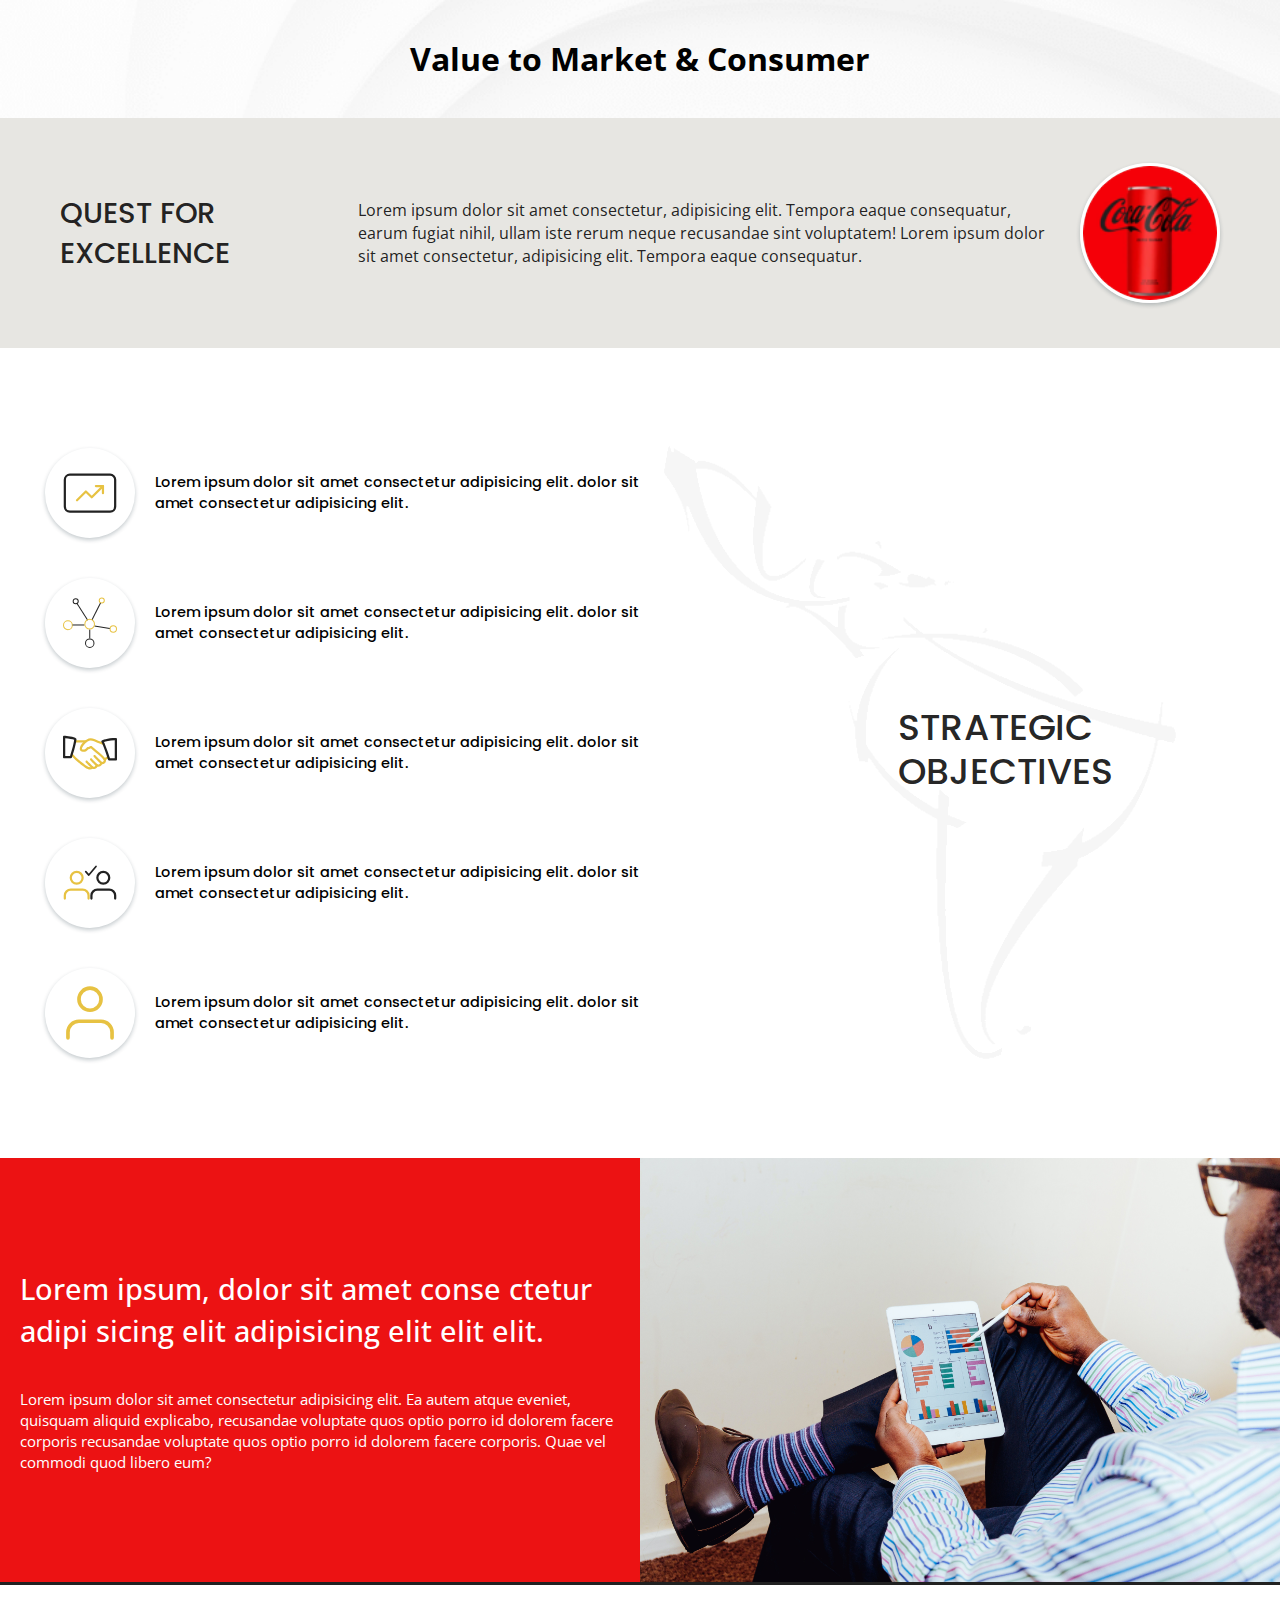
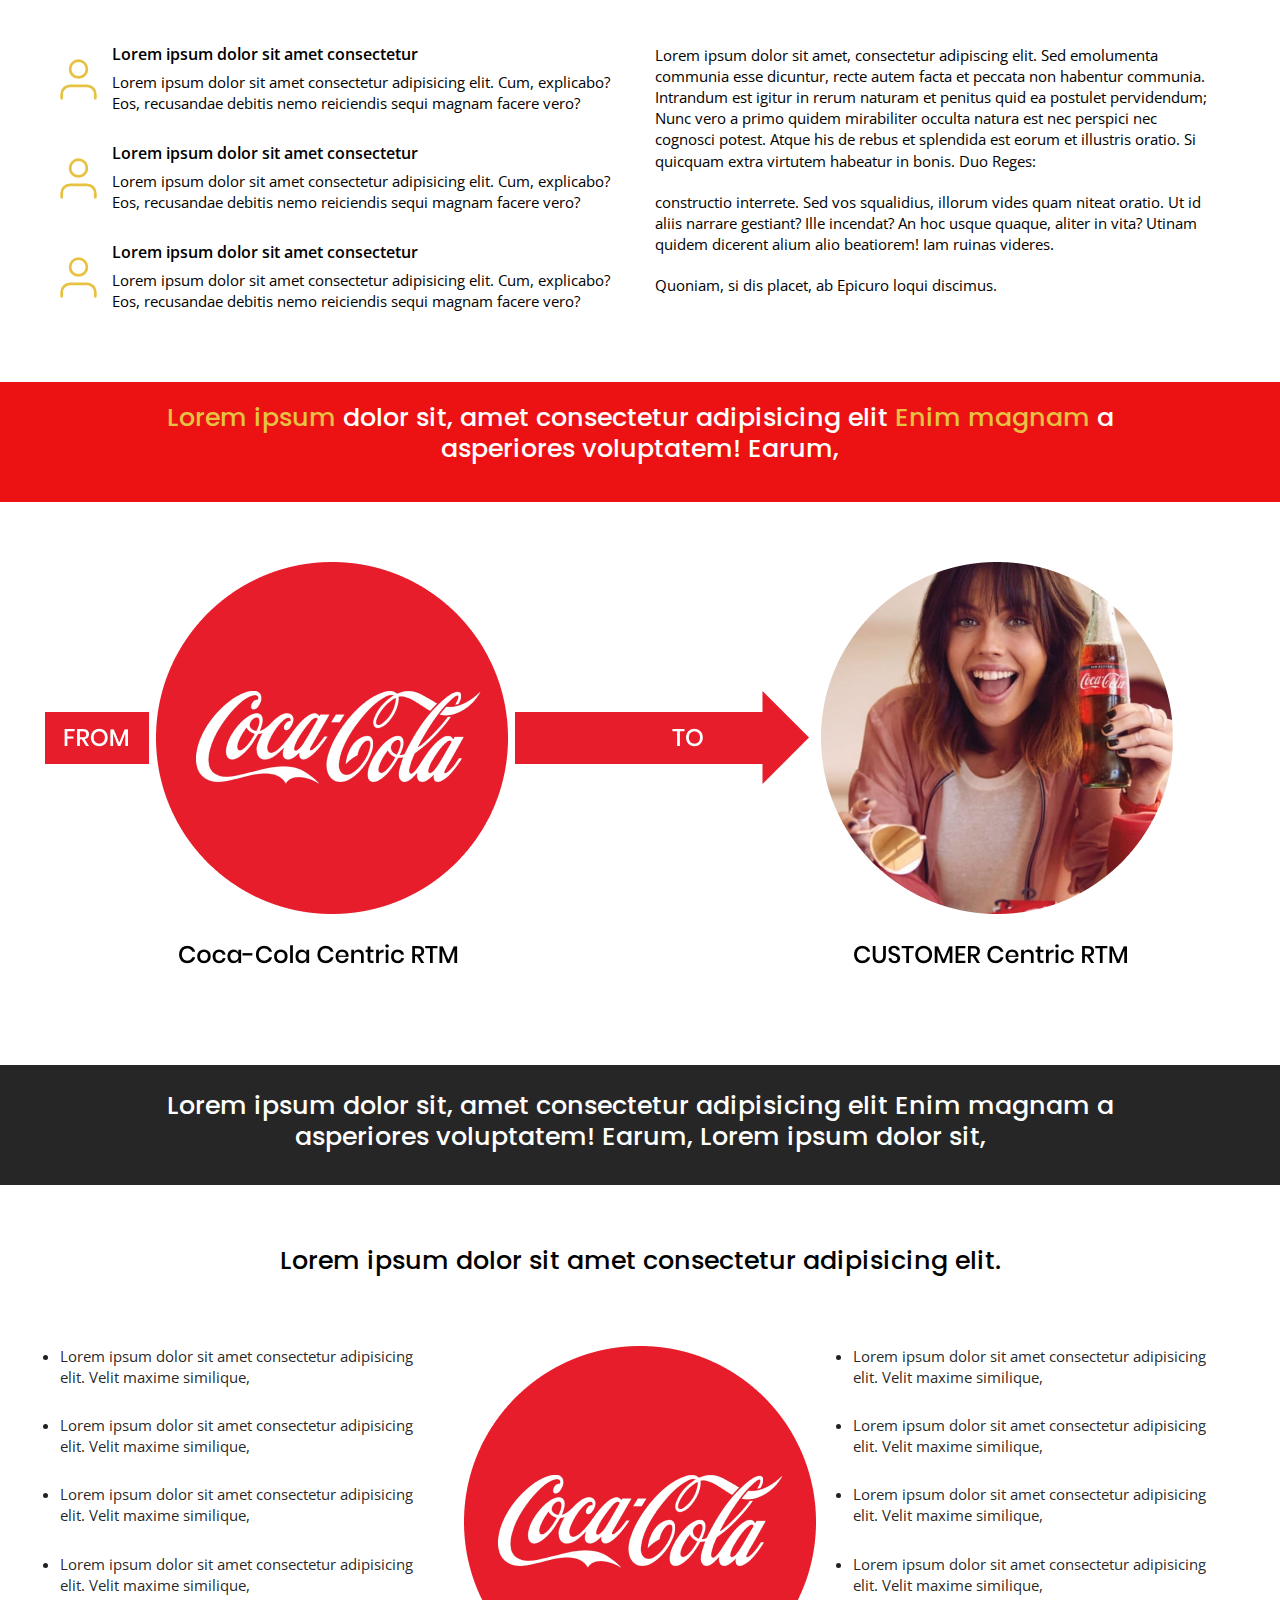
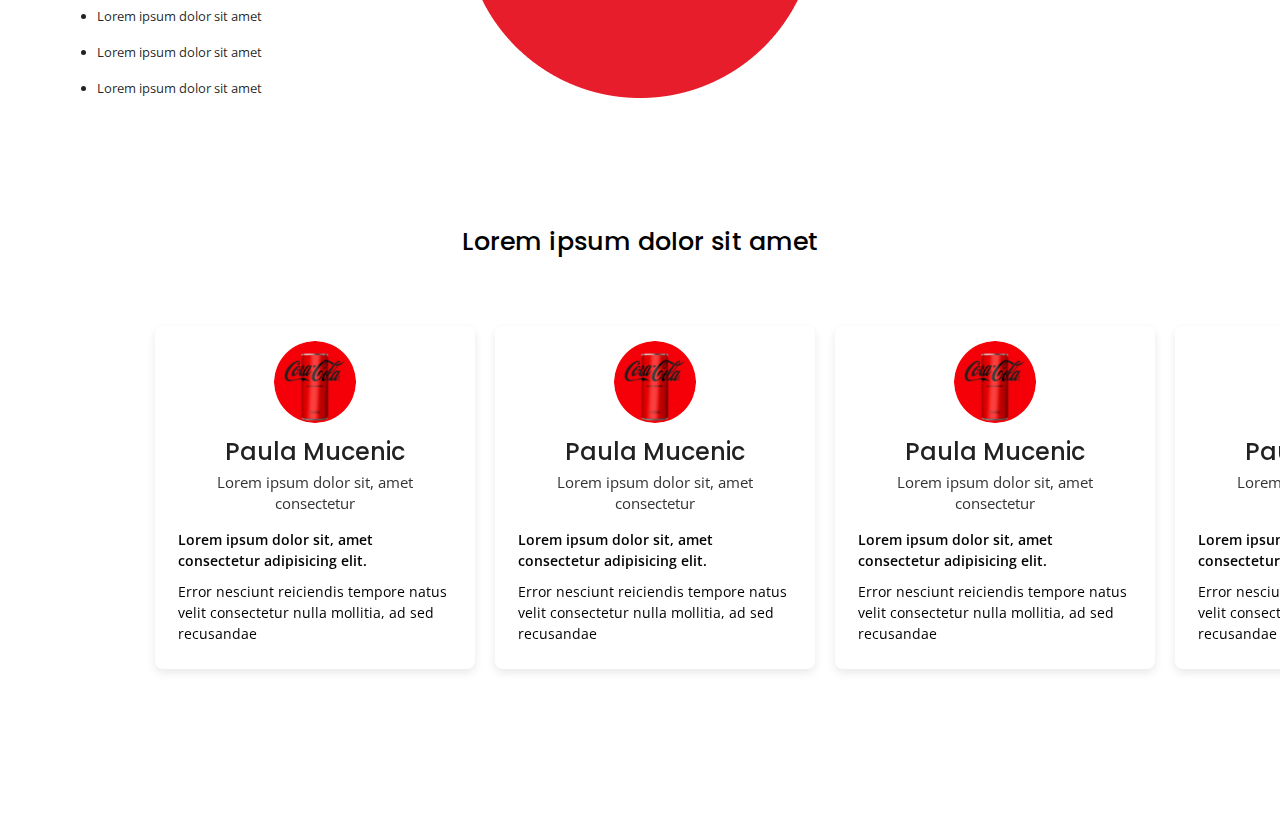
==== commit e46a1fe8: "finalizado" ====
--- a/index.html
+++ b/index.html
@@ -13,6 +13,7 @@
     <!-- poppins -->
     <link rel="preconnect" href="https://fonts.gstatic.com">
     <link href="https://fonts.googleapis.com/css2?family=Poppins:wght@400;500&display=swap" rel="stylesheet">
+    <link rel="stylesheet" href="https://unpkg.com/swiper/swiper-bundle.min.css" />
 
     <!-- css da page compilado -->
     <link rel="stylesheet" href="assets/css/institucional.comp.css">
@@ -209,12 +210,249 @@
         </div>
     </section>
 
-    <!--     <script src="https://unpkg.com/swiper/swiper-bundle.min.js"></script> -->
-
+
+
+    <section class="future">
+
+        <div class="container">
+            <div class="future__text">
+                <h1>Lorem ipsum dolor sit amet consectetur adipisicing elit. </h1>
+            </div>
+            <div class="future__wrapper">
+                <div class="col future__item">
+                    <ul>
+                        <li>
+                            Lorem ipsum dolor sit amet consectetur adipisicing elit. Velit maxime similique,
+                        </li>
+
+                        <li>
+                            Lorem ipsum dolor sit amet consectetur adipisicing elit. Velit maxime similique,
+                        </li>
+
+                        <li>
+                            Lorem ipsum dolor sit amet consectetur adipisicing elit. Velit maxime similique,
+                        </li>
+
+                        <li>
+                            Lorem ipsum dolor sit amet consectetur adipisicing elit. Velit maxime similique,
+
+                            <p>
+                                Lorem ipsum dolor sit amet
+                            </p>
+
+                            <p>
+                                Lorem ipsum dolor sit amet
+                            </p>
+                            <p>
+                                Lorem ipsum dolor sit amet
+                            </p>
+                        </li>
+
+                    </ul>
+                </div>
+
+                <div class="col circle">
+                    <img src="assets/img/circle.png" alt="circulo">
+                </div>
+                <div class="col future__item">
+                    <ul>
+                        <li>
+                            Lorem ipsum dolor sit amet consectetur adipisicing elit. Velit maxime similique,
+                        </li>
+
+                        <li>
+                            Lorem ipsum dolor sit amet consectetur adipisicing elit. Velit maxime similique,
+                        </li>
+
+                        <li>
+                            Lorem ipsum dolor sit amet consectetur adipisicing elit. Velit maxime similique,
+                        </li>
+
+                        <li>
+                            Lorem ipsum dolor sit amet consectetur adipisicing elit. Velit maxime similique,
+                        </li>
+
+                    </ul>
+                </div>
+
+            </div>
+        </div>
+
+    </section>
+
+    <section class="colabor">
+        <div class="container">
+            <div class="colabor__text">
+                <h1> Lorem ipsum dolor sit amet</h1>
+            </div>
+            <div class="colabor__container">
+                <div class="swiper-container">
+                    <div class="colabor__wrapper swiper-wrapper">
+                        
+                        <div class="swiper-slide colabor__item">
+                            <div class="img__container">
+                                <img src="assets/img/avatar-1.png" alt="avatar">
+                            </div>
+                            <h2 class="name">
+                                Paula Mucenic
+                            </h2>
+                            <span class="desc">
+                                Lorem ipsum dolor sit, amet consectetur
+                            </span>
+
+                            <p><strong>
+                                    Lorem ipsum dolor sit, amet consectetur adipisicing elit.
+                                </strong> </p>
+                            <p>Error nesciunt reiciendis tempore natus
+                                velit consectetur nulla mollitia, ad sed recusandae</p>
+                        </div>
+                        <div class="swiper-slide colabor__item">
+                            <div class="img__container">
+                                <img src="assets/img/avatar-1.png" alt="avatar">
+                            </div>
+                            <h2 class="name">
+                                Paula Mucenic
+                            </h2>
+                            <span class="desc">
+                                Lorem ipsum dolor sit, amet consectetur
+                            </span>
+
+                            <p><strong>
+                                    Lorem ipsum dolor sit, amet consectetur adipisicing elit.
+                                </strong> </p>
+                            <p>Error nesciunt reiciendis tempore natus
+                                velit consectetur nulla mollitia, ad sed recusandae</p>
+                        </div>
+                        <div class="swiper-slide colabor__item">
+                            <div class="img__container">
+                                <img src="assets/img/avatar-1.png" alt="avatar">
+                            </div>
+                            <h2 class="name">
+                                Paula Mucenic
+                            </h2>
+                            <span class="desc">
+                                Lorem ipsum dolor sit, amet consectetur
+                            </span>
+
+                            <p><strong>
+                                    Lorem ipsum dolor sit, amet consectetur adipisicing elit.
+                                </strong> </p>
+                            <p>Error nesciunt reiciendis tempore natus
+                                velit consectetur nulla mollitia, ad sed recusandae</p>
+                        </div>
+                        <div class="swiper-slide colabor__item">
+                            <div class="img__container">
+                                <img src="assets/img/avatar-1.png" alt="avatar">
+                            </div>
+                            <h2 class="name">
+                                Paula Mucenic
+                            </h2>
+                            <span class="desc">
+                                Lorem ipsum dolor sit, amet consectetur
+                            </span>
+
+                            <p><strong>
+                                    Lorem ipsum dolor sit, amet consectetur adipisicing elit.
+                                </strong> </p>
+                            <p>Error nesciunt reiciendis tempore natus
+                                velit consectetur nulla mollitia, ad sed recusandae</p>
+                        </div>
+                        <div class="swiper-slide colabor__item">
+                            <div class="img__container">
+                                <img src="assets/img/avatar-1.png" alt="avatar">
+                            </div>
+                            <h2 class="name">
+                                Paula Mucenic
+                            </h2>
+                            <span class="desc">
+                                Lorem ipsum dolor sit, amet consectetur
+                            </span>
+
+                            <p><strong>
+                                    Lorem ipsum dolor sit, amet consectetur adipisicing elit.
+                                </strong> </p>
+                            <p>Error nesciunt reiciendis tempore natus
+                                velit consectetur nulla mollitia, ad sed recusandae</p>
+                        </div>
+                        <div class="swiper-slide colabor__item">
+                            <div class="img__container">
+                                <img src="assets/img/avatar-1.png" alt="avatar">
+                            </div>
+                            <h2 class="name">
+                                Paula Mucenic
+                            </h2>
+                            <span class="desc">
+                                Lorem ipsum dolor sit, amet consectetur
+                            </span>
+
+                            <p><strong>
+                                    Lorem ipsum dolor sit, amet consectetur adipisicing elit.
+                                </strong> </p>
+                            <p>Error nesciunt reiciendis tempore natus
+                                velit consectetur nulla mollitia, ad sed recusandae</p>
+                        </div>
+
+                    </div>
+                </div>
+            </div>
+
+
+
+        </div>
+
+    </section>
+
+
+    <!-- atribuição -->
     <section class="atribuicao" style="display:none;">
         <div>Ícones feitos por <a href="https://www.flaticon.com/br/autores/pixel-perfect" title="Pixel perfect">Pixel
                 perfect</a> from <a href="https://www.flaticon.com/br/" title="Flaticon">www.flaticon.com</a></div>
     </section>
+
+    <script src="https://unpkg.com/swiper/swiper-bundle.min.js"></script>
+    <script>
+        const props = {
+            slidesPerView: 'auto',
+            spaceBetween: 30,
+            centeredSlides: false,
+            autoplay: {
+                delay: 1500,
+                disableOnInteraction: true,
+            },
+            navigation: {
+                nextEl: '.swiper-button-next',
+                prevEl: '.swiper-button-prev',
+            },
+            breakpoints: {
+                320: {
+                    slidesPerView: "auto",
+                    centeredSlides: true,
+                    spaceBetween: 15,
+                },
+                720: {
+                    slidesPerView: "auto",
+                    centeredSlides: false,
+                    spaceBetween: 15,
+                },
+                1024: {
+                    slidesPerView: "auto",
+                    spaceBetween: 50,
+                    centeredSlides: false,
+
+                },
+
+                1240: {
+                    slidesPerView: "auto",
+                    spaceBetween: 20,
+                    centeredSlides: false,
+
+                },
+            }
+        }
+
+        new Swiper(".swiper-container", props)
+    </script>
+
 </body>
 
 </html>--- a/assets/css/institucional.comp.css
+++ b/assets/css/institucional.comp.css
@@ -1 +1 @@
-body,p,h1,h2,ul,li{margin:0px;padding:0px}li{list-style:none}ol{padding:0}a{text-decoration:none;color:#000}*::after,*::before{box-sizing:border-box}*{box-sizing:border-box;text-rendering:optimizelegibility;-webkit-font-smoothing:antialiased}button{background:initial;border:initial}button:active{border-style:initial}button:focus{outline:initial}img{display:block;max-width:100%}fieldset{margin-inline-start:0px;margin-inline-end:0px;min-inline-size:-webkit-min-content;min-inline-size:min-content;border-width:2px;border-style:none;border-color:transparent;border-image:initial}figure{display:block;margin-block-start:0;margin-block-end:0;margin-inline-start:0;margin-inline-end:0}:focus{outline:0px transparent !important}:root{--blue: #007bff;--indigo: #6610f2;--purple: #6f42c1;--pink: #e83e8c;--red: #dc3545;--orange: #fd7e14;--yellow: #ffc107;--green: #28a745;--teal: #20c997;--cyan: #17a2b8;--white: #fff;--gray: #6c757d;--gray-dark: #343a40;--primary: #007bff;--secondary: #6c757d;--success: #28a745;--info: #17a2b8;--warning: #ffc107;--danger: #dc3545;--light: #f8f9fa;--dark: #343a40;--breakpoint-xs: 0;--breakpoint-sm: 576px;--breakpoint-md: 768px;--breakpoint-lg: 1024px;--breakpoint-xl: 1200px;--font-family-sans-serif: -apple-system, BlinkMacSystemFont, "Segoe UI", Roboto, "Helvetica Neue", Arial, "Noto Sans", sans-serif, "Apple Color Emoji", "Segoe UI Emoji", "Segoe UI Symbol", "Noto Color Emoji";--font-family-monospace: SFMono-Regular, Menlo, Monaco, Consolas, "Liberation Mono", "Courier New", monospace}h1,h2,h3,h4,h5,h6,.h1,.h2,.h3,.h4,.h5,.h6{margin-bottom:.5rem;font-weight:500;line-height:1.2}h1,.h1{font-size:2.5rem}h2,.h2{font-size:2rem}h3,.h3{font-size:1.75rem}h4,.h4{font-size:1.5rem}h5,.h5{font-size:1.25rem}h6,.h6{font-size:1rem}.lead{font-size:1.25rem;font-weight:300}.display-1{font-size:6rem;font-weight:300;line-height:1.2}.display-2{font-size:5.5rem;font-weight:300;line-height:1.2}.display-3{font-size:4.5rem;font-weight:300;line-height:1.2}.display-4{font-size:3.5rem;font-weight:300;line-height:1.2}hr{margin-top:1rem;margin-bottom:1rem;border:0;border-top:1px solid rgba(0,0,0,.1)}small,.small{font-size:80%;font-weight:400}mark,.mark{padding:.2em;background-color:#fcf8e3}.list-unstyled{padding-left:0;list-style:none}.list-inline{padding-left:0;list-style:none}.list-inline-item{display:inline-block}.list-inline-item:not(:last-child){margin-right:.5rem}.initialism{font-size:90%;text-transform:uppercase}.blockquote{margin-bottom:1rem;font-size:1.25rem}.blockquote-footer{display:block;font-size:80%;color:#6c757d}.blockquote-footer::before{content:"— "}.container,.container-fluid,.container-xl,.container-lg,.container-md,.container-sm{width:100%;padding-right:15px;padding-left:15px;margin-right:auto;margin-left:auto}@media(min-width: 576px){.container-sm,.container{max-width:540px}}@media(min-width: 768px){.container-md,.container-sm,.container{max-width:720px}}@media(min-width: 1024px){.container-lg,.container-md,.container-sm,.container{max-width:960px}}@media(min-width: 1200px){.container-xl,.container-lg,.container-md,.container-sm,.container{max-width:1220px}}.row{display:flex;flex-wrap:wrap;margin-right:-15px;margin-left:-15px}.no-gutters{margin-right:0;margin-left:0}.no-gutters>.col,.no-gutters>[class*=col-]{padding-right:0;padding-left:0}.col-xl,.col-xl-auto,.col-xl-12,.col-xl-11,.col-xl-10,.col-xl-9,.col-xl-8,.col-xl-7,.col-xl-6,.col-xl-5,.col-xl-4,.col-xl-3,.col-xl-2,.col-xl-1,.col-lg,.col-lg-auto,.col-lg-12,.col-lg-11,.col-lg-10,.col-lg-9,.col-lg-8,.col-lg-7,.col-lg-6,.col-lg-5,.col-lg-4,.col-lg-3,.col-lg-2,.col-lg-1,.col-md,.col-md-auto,.col-md-12,.col-md-11,.col-md-10,.col-md-9,.col-md-8,.col-md-7,.col-md-6,.col-md-5,.col-md-4,.col-md-3,.col-md-2,.col-md-1,.col-sm,.col-sm-auto,.col-sm-12,.col-sm-11,.col-sm-10,.col-sm-9,.col-sm-8,.col-sm-7,.col-sm-6,.col-sm-5,.col-sm-4,.col-sm-3,.col-sm-2,.col-sm-1,.col,.col-auto,.col-12,.col-11,.col-10,.col-9,.col-8,.col-7,.col-6,.col-5,.col-4,.col-3,.col-2,.col-1{position:relative;width:100%;padding-right:15px;padding-left:15px}.col{flex-basis:0;flex-grow:1;max-width:100%}.row-cols-1>*{flex:0 0 100%;max-width:100%}.row-cols-2>*{flex:0 0 50%;max-width:50%}.row-cols-3>*{flex:0 0 33.3333333333%;max-width:33.3333333333%}.row-cols-4>*{flex:0 0 25%;max-width:25%}.row-cols-5>*{flex:0 0 20%;max-width:20%}.row-cols-6>*{flex:0 0 16.6666666667%;max-width:16.6666666667%}.col-auto{flex:0 0 auto;width:auto;max-width:100%}.col-1{flex:0 0 8.3333333333%;max-width:8.3333333333%}.col-2{flex:0 0 16.6666666667%;max-width:16.6666666667%}.col-3{flex:0 0 25%;max-width:25%}.col-4{flex:0 0 33.3333333333%;max-width:33.3333333333%}.col-5{flex:0 0 41.6666666667%;max-width:41.6666666667%}.col-6{flex:0 0 50%;max-width:50%}.col-7{flex:0 0 58.3333333333%;max-width:58.3333333333%}.col-8{flex:0 0 66.6666666667%;max-width:66.6666666667%}.col-9{flex:0 0 75%;max-width:75%}.col-10{flex:0 0 83.3333333333%;max-width:83.3333333333%}.col-11{flex:0 0 91.6666666667%;max-width:91.6666666667%}.col-12{flex:0 0 100%;max-width:100%}.order-first{order:-1}.order-last{order:13}.order-0{order:0}.order-1{order:1}.order-2{order:2}.order-3{order:3}.order-4{order:4}.order-5{order:5}.order-6{order:6}.order-7{order:7}.order-8{order:8}.order-9{order:9}.order-10{order:10}.order-11{order:11}.order-12{order:12}.offset-1{margin-left:8.3333333333%}.offset-2{margin-left:16.6666666667%}.offset-3{margin-left:25%}.offset-4{margin-left:33.3333333333%}.offset-5{margin-left:41.6666666667%}.offset-6{margin-left:50%}.offset-7{margin-left:58.3333333333%}.offset-8{margin-left:66.6666666667%}.offset-9{margin-left:75%}.offset-10{margin-left:83.3333333333%}.offset-11{margin-left:91.6666666667%}@media(min-width: 576px){.col-sm{flex-basis:0;flex-grow:1;max-width:100%}.row-cols-sm-1>*{flex:0 0 100%;max-width:100%}.row-cols-sm-2>*{flex:0 0 50%;max-width:50%}.row-cols-sm-3>*{flex:0 0 33.3333333333%;max-width:33.3333333333%}.row-cols-sm-4>*{flex:0 0 25%;max-width:25%}.row-cols-sm-5>*{flex:0 0 20%;max-width:20%}.row-cols-sm-6>*{flex:0 0 16.6666666667%;max-width:16.6666666667%}.col-sm-auto{flex:0 0 auto;width:auto;max-width:100%}.col-sm-1{flex:0 0 8.3333333333%;max-width:8.3333333333%}.col-sm-2{flex:0 0 16.6666666667%;max-width:16.6666666667%}.col-sm-3{flex:0 0 25%;max-width:25%}.col-sm-4{flex:0 0 33.3333333333%;max-width:33.3333333333%}.col-sm-5{flex:0 0 41.6666666667%;max-width:41.6666666667%}.col-sm-6{flex:0 0 50%;max-width:50%}.col-sm-7{flex:0 0 58.3333333333%;max-width:58.3333333333%}.col-sm-8{flex:0 0 66.6666666667%;max-width:66.6666666667%}.col-sm-9{flex:0 0 75%;max-width:75%}.col-sm-10{flex:0 0 83.3333333333%;max-width:83.3333333333%}.col-sm-11{flex:0 0 91.6666666667%;max-width:91.6666666667%}.col-sm-12{flex:0 0 100%;max-width:100%}.order-sm-first{order:-1}.order-sm-last{order:13}.order-sm-0{order:0}.order-sm-1{order:1}.order-sm-2{order:2}.order-sm-3{order:3}.order-sm-4{order:4}.order-sm-5{order:5}.order-sm-6{order:6}.order-sm-7{order:7}.order-sm-8{order:8}.order-sm-9{order:9}.order-sm-10{order:10}.order-sm-11{order:11}.order-sm-12{order:12}.offset-sm-0{margin-left:0}.offset-sm-1{margin-left:8.3333333333%}.offset-sm-2{margin-left:16.6666666667%}.offset-sm-3{margin-left:25%}.offset-sm-4{margin-left:33.3333333333%}.offset-sm-5{margin-left:41.6666666667%}.offset-sm-6{margin-left:50%}.offset-sm-7{margin-left:58.3333333333%}.offset-sm-8{margin-left:66.6666666667%}.offset-sm-9{margin-left:75%}.offset-sm-10{margin-left:83.3333333333%}.offset-sm-11{margin-left:91.6666666667%}}@media(min-width: 768px){.col-md{flex-basis:0;flex-grow:1;max-width:100%}.row-cols-md-1>*{flex:0 0 100%;max-width:100%}.row-cols-md-2>*{flex:0 0 50%;max-width:50%}.row-cols-md-3>*{flex:0 0 33.3333333333%;max-width:33.3333333333%}.row-cols-md-4>*{flex:0 0 25%;max-width:25%}.row-cols-md-5>*{flex:0 0 20%;max-width:20%}.row-cols-md-6>*{flex:0 0 16.6666666667%;max-width:16.6666666667%}.col-md-auto{flex:0 0 auto;width:auto;max-width:100%}.col-md-1{flex:0 0 8.3333333333%;max-width:8.3333333333%}.col-md-2{flex:0 0 16.6666666667%;max-width:16.6666666667%}.col-md-3{flex:0 0 25%;max-width:25%}.col-md-4{flex:0 0 33.3333333333%;max-width:33.3333333333%}.col-md-5{flex:0 0 41.6666666667%;max-width:41.6666666667%}.col-md-6{flex:0 0 50%;max-width:50%}.col-md-7{flex:0 0 58.3333333333%;max-width:58.3333333333%}.col-md-8{flex:0 0 66.6666666667%;max-width:66.6666666667%}.col-md-9{flex:0 0 75%;max-width:75%}.col-md-10{flex:0 0 83.3333333333%;max-width:83.3333333333%}.col-md-11{flex:0 0 91.6666666667%;max-width:91.6666666667%}.col-md-12{flex:0 0 100%;max-width:100%}.order-md-first{order:-1}.order-md-last{order:13}.order-md-0{order:0}.order-md-1{order:1}.order-md-2{order:2}.order-md-3{order:3}.order-md-4{order:4}.order-md-5{order:5}.order-md-6{order:6}.order-md-7{order:7}.order-md-8{order:8}.order-md-9{order:9}.order-md-10{order:10}.order-md-11{order:11}.order-md-12{order:12}.offset-md-0{margin-left:0}.offset-md-1{margin-left:8.3333333333%}.offset-md-2{margin-left:16.6666666667%}.offset-md-3{margin-left:25%}.offset-md-4{margin-left:33.3333333333%}.offset-md-5{margin-left:41.6666666667%}.offset-md-6{margin-left:50%}.offset-md-7{margin-left:58.3333333333%}.offset-md-8{margin-left:66.6666666667%}.offset-md-9{margin-left:75%}.offset-md-10{margin-left:83.3333333333%}.offset-md-11{margin-left:91.6666666667%}}@media(min-width: 1024px){.col-lg{flex-basis:0;flex-grow:1;max-width:100%}.row-cols-lg-1>*{flex:0 0 100%;max-width:100%}.row-cols-lg-2>*{flex:0 0 50%;max-width:50%}.row-cols-lg-3>*{flex:0 0 33.3333333333%;max-width:33.3333333333%}.row-cols-lg-4>*{flex:0 0 25%;max-width:25%}.row-cols-lg-5>*{flex:0 0 20%;max-width:20%}.row-cols-lg-6>*{flex:0 0 16.6666666667%;max-width:16.6666666667%}.col-lg-auto{flex:0 0 auto;width:auto;max-width:100%}.col-lg-1{flex:0 0 8.3333333333%;max-width:8.3333333333%}.col-lg-2{flex:0 0 16.6666666667%;max-width:16.6666666667%}.col-lg-3{flex:0 0 25%;max-width:25%}.col-lg-4{flex:0 0 33.3333333333%;max-width:33.3333333333%}.col-lg-5{flex:0 0 41.6666666667%;max-width:41.6666666667%}.col-lg-6{flex:0 0 50%;max-width:50%}.col-lg-7{flex:0 0 58.3333333333%;max-width:58.3333333333%}.col-lg-8{flex:0 0 66.6666666667%;max-width:66.6666666667%}.col-lg-9{flex:0 0 75%;max-width:75%}.col-lg-10{flex:0 0 83.3333333333%;max-width:83.3333333333%}.col-lg-11{flex:0 0 91.6666666667%;max-width:91.6666666667%}.col-lg-12{flex:0 0 100%;max-width:100%}.order-lg-first{order:-1}.order-lg-last{order:13}.order-lg-0{order:0}.order-lg-1{order:1}.order-lg-2{order:2}.order-lg-3{order:3}.order-lg-4{order:4}.order-lg-5{order:5}.order-lg-6{order:6}.order-lg-7{order:7}.order-lg-8{order:8}.order-lg-9{order:9}.order-lg-10{order:10}.order-lg-11{order:11}.order-lg-12{order:12}.offset-lg-0{margin-left:0}.offset-lg-1{margin-left:8.3333333333%}.offset-lg-2{margin-left:16.6666666667%}.offset-lg-3{margin-left:25%}.offset-lg-4{margin-left:33.3333333333%}.offset-lg-5{margin-left:41.6666666667%}.offset-lg-6{margin-left:50%}.offset-lg-7{margin-left:58.3333333333%}.offset-lg-8{margin-left:66.6666666667%}.offset-lg-9{margin-left:75%}.offset-lg-10{margin-left:83.3333333333%}.offset-lg-11{margin-left:91.6666666667%}}@media(min-width: 1200px){.col-xl{flex-basis:0;flex-grow:1;max-width:100%}.row-cols-xl-1>*{flex:0 0 100%;max-width:100%}.row-cols-xl-2>*{flex:0 0 50%;max-width:50%}.row-cols-xl-3>*{flex:0 0 33.3333333333%;max-width:33.3333333333%}.row-cols-xl-4>*{flex:0 0 25%;max-width:25%}.row-cols-xl-5>*{flex:0 0 20%;max-width:20%}.row-cols-xl-6>*{flex:0 0 16.6666666667%;max-width:16.6666666667%}.col-xl-auto{flex:0 0 auto;width:auto;max-width:100%}.col-xl-1{flex:0 0 8.3333333333%;max-width:8.3333333333%}.col-xl-2{flex:0 0 16.6666666667%;max-width:16.6666666667%}.col-xl-3{flex:0 0 25%;max-width:25%}.col-xl-4{flex:0 0 33.3333333333%;max-width:33.3333333333%}.col-xl-5{flex:0 0 41.6666666667%;max-width:41.6666666667%}.col-xl-6{flex:0 0 50%;max-width:50%}.col-xl-7{flex:0 0 58.3333333333%;max-width:58.3333333333%}.col-xl-8{flex:0 0 66.6666666667%;max-width:66.6666666667%}.col-xl-9{flex:0 0 75%;max-width:75%}.col-xl-10{flex:0 0 83.3333333333%;max-width:83.3333333333%}.col-xl-11{flex:0 0 91.6666666667%;max-width:91.6666666667%}.col-xl-12{flex:0 0 100%;max-width:100%}.order-xl-first{order:-1}.order-xl-last{order:13}.order-xl-0{order:0}.order-xl-1{order:1}.order-xl-2{order:2}.order-xl-3{order:3}.order-xl-4{order:4}.order-xl-5{order:5}.order-xl-6{order:6}.order-xl-7{order:7}.order-xl-8{order:8}.order-xl-9{order:9}.order-xl-10{order:10}.order-xl-11{order:11}.order-xl-12{order:12}.offset-xl-0{margin-left:0}.offset-xl-1{margin-left:8.3333333333%}.offset-xl-2{margin-left:16.6666666667%}.offset-xl-3{margin-left:25%}.offset-xl-4{margin-left:33.3333333333%}.offset-xl-5{margin-left:41.6666666667%}.offset-xl-6{margin-left:50%}.offset-xl-7{margin-left:58.3333333333%}.offset-xl-8{margin-left:66.6666666667%}.offset-xl-9{margin-left:75%}.offset-xl-10{margin-left:83.3333333333%}.offset-xl-11{margin-left:91.6666666667%}}.align-baseline{vertical-align:baseline !important}.align-top{vertical-align:top !important}.align-middle{vertical-align:middle !important}.align-bottom{vertical-align:bottom !important}.align-text-bottom{vertical-align:text-bottom !important}.align-text-top{vertical-align:text-top !important}.bg-primary{background-color:#007bff !important}a.bg-primary:hover,a.bg-primary:focus,button.bg-primary:hover,button.bg-primary:focus{background-color:#0062cc !important}.bg-secondary{background-color:#6c757d !important}a.bg-secondary:hover,a.bg-secondary:focus,button.bg-secondary:hover,button.bg-secondary:focus{background-color:#545b62 !important}.bg-success{background-color:#28a745 !important}a.bg-success:hover,a.bg-success:focus,button.bg-success:hover,button.bg-success:focus{background-color:#1e7e34 !important}.bg-info{background-color:#17a2b8 !important}a.bg-info:hover,a.bg-info:focus,button.bg-info:hover,button.bg-info:focus{background-color:#117a8b !important}.bg-warning{background-color:#ffc107 !important}a.bg-warning:hover,a.bg-warning:focus,button.bg-warning:hover,button.bg-warning:focus{background-color:#d39e00 !important}.bg-danger{background-color:#dc3545 !important}a.bg-danger:hover,a.bg-danger:focus,button.bg-danger:hover,button.bg-danger:focus{background-color:#bd2130 !important}.bg-light{background-color:#f8f9fa !important}a.bg-light:hover,a.bg-light:focus,button.bg-light:hover,button.bg-light:focus{background-color:#dae0e5 !important}.bg-dark{background-color:#343a40 !important}a.bg-dark:hover,a.bg-dark:focus,button.bg-dark:hover,button.bg-dark:focus{background-color:#1d2124 !important}.bg-white{background-color:#fff !important}.bg-transparent{background-color:transparent !important}.border{border:1px solid #dee2e6 !important}.border-top{border-top:1px solid #dee2e6 !important}.border-right{border-right:1px solid #dee2e6 !important}.border-bottom{border-bottom:1px solid #dee2e6 !important}.border-left{border-left:1px solid #dee2e6 !important}.border-0{border:0 !important}.border-top-0{border-top:0 !important}.border-right-0{border-right:0 !important}.border-bottom-0{border-bottom:0 !important}.border-left-0{border-left:0 !important}.border-primary{border-color:#007bff !important}.border-secondary{border-color:#6c757d !important}.border-success{border-color:#28a745 !important}.border-info{border-color:#17a2b8 !important}.border-warning{border-color:#ffc107 !important}.border-danger{border-color:#dc3545 !important}.border-light{border-color:#f8f9fa !important}.border-dark{border-color:#343a40 !important}.border-white{border-color:#fff !important}.rounded-sm{border-radius:.2rem !important}.rounded{border-radius:.25rem !important}.rounded-top{border-top-left-radius:.25rem !important;border-top-right-radius:.25rem !important}.rounded-right{border-top-right-radius:.25rem !important;border-bottom-right-radius:.25rem !important}.rounded-bottom{border-bottom-right-radius:.25rem !important;border-bottom-left-radius:.25rem !important}.rounded-left{border-top-left-radius:.25rem !important;border-bottom-left-radius:.25rem !important}.rounded-lg{border-radius:.3rem !important}.rounded-circle{border-radius:50% !important}.rounded-pill{border-radius:50rem !important}.rounded-0{border-radius:0 !important}.clearfix::after{display:block;clear:both;content:""}.d-none{display:none !important}.d-inline{display:inline !important}.d-inline-block{display:inline-block !important}.d-block{display:block !important}.d-table{display:table !important}.d-table-row{display:table-row !important}.d-table-cell{display:table-cell !important}.d-flex{display:flex !important}.d-inline-flex{display:inline-flex !important}@media(min-width: 576px){.d-sm-none{display:none !important}.d-sm-inline{display:inline !important}.d-sm-inline-block{display:inline-block !important}.d-sm-block{display:block !important}.d-sm-table{display:table !important}.d-sm-table-row{display:table-row !important}.d-sm-table-cell{display:table-cell !important}.d-sm-flex{display:flex !important}.d-sm-inline-flex{display:inline-flex !important}}@media(min-width: 768px){.d-md-none{display:none !important}.d-md-inline{display:inline !important}.d-md-inline-block{display:inline-block !important}.d-md-block{display:block !important}.d-md-table{display:table !important}.d-md-table-row{display:table-row !important}.d-md-table-cell{display:table-cell !important}.d-md-flex{display:flex !important}.d-md-inline-flex{display:inline-flex !important}}@media(min-width: 1024px){.d-lg-none{display:none !important}.d-lg-inline{display:inline !important}.d-lg-inline-block{display:inline-block !important}.d-lg-block{display:block !important}.d-lg-table{display:table !important}.d-lg-table-row{display:table-row !important}.d-lg-table-cell{display:table-cell !important}.d-lg-flex{display:flex !important}.d-lg-inline-flex{display:inline-flex !important}}@media(min-width: 1200px){.d-xl-none{display:none !important}.d-xl-inline{display:inline !important}.d-xl-inline-block{display:inline-block !important}.d-xl-block{display:block !important}.d-xl-table{display:table !important}.d-xl-table-row{display:table-row !important}.d-xl-table-cell{display:table-cell !important}.d-xl-flex{display:flex !important}.d-xl-inline-flex{display:inline-flex !important}}@media print{.d-print-none{display:none !important}.d-print-inline{display:inline !important}.d-print-inline-block{display:inline-block !important}.d-print-block{display:block !important}.d-print-table{display:table !important}.d-print-table-row{display:table-row !important}.d-print-table-cell{display:table-cell !important}.d-print-flex{display:flex !important}.d-print-inline-flex{display:inline-flex !important}}.embed-responsive{position:relative;display:block;width:100%;padding:0;overflow:hidden}.embed-responsive::before{display:block;content:""}.embed-responsive .embed-responsive-item,.embed-responsive iframe,.embed-responsive embed,.embed-responsive object,.embed-responsive video{position:absolute;top:0;bottom:0;left:0;width:100%;height:100%;border:0}.embed-responsive-21by9::before{padding-top:42.8571428571%}.embed-responsive-16by9::before{padding-top:56.25%}.embed-responsive-4by3::before{padding-top:75%}.embed-responsive-1by1::before{padding-top:100%}.flex-row{flex-direction:row !important}.flex-column{flex-direction:column !important}.flex-row-reverse{flex-direction:row-reverse !important}.flex-column-reverse{flex-direction:column-reverse !important}.flex-wrap{flex-wrap:wrap !important}.flex-nowrap{flex-wrap:nowrap !important}.flex-wrap-reverse{flex-wrap:wrap-reverse !important}.flex-fill{flex:1 1 auto !important}.flex-grow-0{flex-grow:0 !important}.flex-grow-1{flex-grow:1 !important}.flex-shrink-0{flex-shrink:0 !important}.flex-shrink-1{flex-shrink:1 !important}.justify-content-start{justify-content:flex-start !important}.justify-content-end{justify-content:flex-end !important}.justify-content-center{justify-content:center !important}.justify-content-between{justify-content:space-between !important}.justify-content-around{justify-content:space-around !important}.align-items-start{align-items:flex-start !important}.align-items-end{align-items:flex-end !important}.align-items-center{align-items:center !important}.align-items-baseline{align-items:baseline !important}.align-items-stretch{align-items:stretch !important}.align-content-start{align-content:flex-start !important}.align-content-end{align-content:flex-end !important}.align-content-center{align-content:center !important}.align-content-between{align-content:space-between !important}.align-content-around{align-content:space-around !important}.align-content-stretch{align-content:stretch !important}.align-self-auto{align-self:auto !important}.align-self-start{align-self:flex-start !important}.align-self-end{align-self:flex-end !important}.align-self-center{align-self:center !important}.align-self-baseline{align-self:baseline !important}.align-self-stretch{align-self:stretch !important}@media(min-width: 576px){.flex-sm-row{flex-direction:row !important}.flex-sm-column{flex-direction:column !important}.flex-sm-row-reverse{flex-direction:row-reverse !important}.flex-sm-column-reverse{flex-direction:column-reverse !important}.flex-sm-wrap{flex-wrap:wrap !important}.flex-sm-nowrap{flex-wrap:nowrap !important}.flex-sm-wrap-reverse{flex-wrap:wrap-reverse !important}.flex-sm-fill{flex:1 1 auto !important}.flex-sm-grow-0{flex-grow:0 !important}.flex-sm-grow-1{flex-grow:1 !important}.flex-sm-shrink-0{flex-shrink:0 !important}.flex-sm-shrink-1{flex-shrink:1 !important}.justify-content-sm-start{justify-content:flex-start !important}.justify-content-sm-end{justify-content:flex-end !important}.justify-content-sm-center{justify-content:center !important}.justify-content-sm-between{justify-content:space-between !important}.justify-content-sm-around{justify-content:space-around !important}.align-items-sm-start{align-items:flex-start !important}.align-items-sm-end{align-items:flex-end !important}.align-items-sm-center{align-items:center !important}.align-items-sm-baseline{align-items:baseline !important}.align-items-sm-stretch{align-items:stretch !important}.align-content-sm-start{align-content:flex-start !important}.align-content-sm-end{align-content:flex-end !important}.align-content-sm-center{align-content:center !important}.align-content-sm-between{align-content:space-between !important}.align-content-sm-around{align-content:space-around !important}.align-content-sm-stretch{align-content:stretch !important}.align-self-sm-auto{align-self:auto !important}.align-self-sm-start{align-self:flex-start !important}.align-self-sm-end{align-self:flex-end !important}.align-self-sm-center{align-self:center !important}.align-self-sm-baseline{align-self:baseline !important}.align-self-sm-stretch{align-self:stretch !important}}@media(min-width: 768px){.flex-md-row{flex-direction:row !important}.flex-md-column{flex-direction:column !important}.flex-md-row-reverse{flex-direction:row-reverse !important}.flex-md-column-reverse{flex-direction:column-reverse !important}.flex-md-wrap{flex-wrap:wrap !important}.flex-md-nowrap{flex-wrap:nowrap !important}.flex-md-wrap-reverse{flex-wrap:wrap-reverse !important}.flex-md-fill{flex:1 1 auto !important}.flex-md-grow-0{flex-grow:0 !important}.flex-md-grow-1{flex-grow:1 !important}.flex-md-shrink-0{flex-shrink:0 !important}.flex-md-shrink-1{flex-shrink:1 !important}.justify-content-md-start{justify-content:flex-start !important}.justify-content-md-end{justify-content:flex-end !important}.justify-content-md-center{justify-content:center !important}.justify-content-md-between{justify-content:space-between !important}.justify-content-md-around{justify-content:space-around !important}.align-items-md-start{align-items:flex-start !important}.align-items-md-end{align-items:flex-end !important}.align-items-md-center{align-items:center !important}.align-items-md-baseline{align-items:baseline !important}.align-items-md-stretch{align-items:stretch !important}.align-content-md-start{align-content:flex-start !important}.align-content-md-end{align-content:flex-end !important}.align-content-md-center{align-content:center !important}.align-content-md-between{align-content:space-between !important}.align-content-md-around{align-content:space-around !important}.align-content-md-stretch{align-content:stretch !important}.align-self-md-auto{align-self:auto !important}.align-self-md-start{align-self:flex-start !important}.align-self-md-end{align-self:flex-end !important}.align-self-md-center{align-self:center !important}.align-self-md-baseline{align-self:baseline !important}.align-self-md-stretch{align-self:stretch !important}}@media(min-width: 1024px){.flex-lg-row{flex-direction:row !important}.flex-lg-column{flex-direction:column !important}.flex-lg-row-reverse{flex-direction:row-reverse !important}.flex-lg-column-reverse{flex-direction:column-reverse !important}.flex-lg-wrap{flex-wrap:wrap !important}.flex-lg-nowrap{flex-wrap:nowrap !important}.flex-lg-wrap-reverse{flex-wrap:wrap-reverse !important}.flex-lg-fill{flex:1 1 auto !important}.flex-lg-grow-0{flex-grow:0 !important}.flex-lg-grow-1{flex-grow:1 !important}.flex-lg-shrink-0{flex-shrink:0 !important}.flex-lg-shrink-1{flex-shrink:1 !important}.justify-content-lg-start{justify-content:flex-start !important}.justify-content-lg-end{justify-content:flex-end !important}.justify-content-lg-center{justify-content:center !important}.justify-content-lg-between{justify-content:space-between !important}.justify-content-lg-around{justify-content:space-around !important}.align-items-lg-start{align-items:flex-start !important}.align-items-lg-end{align-items:flex-end !important}.align-items-lg-center{align-items:center !important}.align-items-lg-baseline{align-items:baseline !important}.align-items-lg-stretch{align-items:stretch !important}.align-content-lg-start{align-content:flex-start !important}.align-content-lg-end{align-content:flex-end !important}.align-content-lg-center{align-content:center !important}.align-content-lg-between{align-content:space-between !important}.align-content-lg-around{align-content:space-around !important}.align-content-lg-stretch{align-content:stretch !important}.align-self-lg-auto{align-self:auto !important}.align-self-lg-start{align-self:flex-start !important}.align-self-lg-end{align-self:flex-end !important}.align-self-lg-center{align-self:center !important}.align-self-lg-baseline{align-self:baseline !important}.align-self-lg-stretch{align-self:stretch !important}}@media(min-width: 1200px){.flex-xl-row{flex-direction:row !important}.flex-xl-column{flex-direction:column !important}.flex-xl-row-reverse{flex-direction:row-reverse !important}.flex-xl-column-reverse{flex-direction:column-reverse !important}.flex-xl-wrap{flex-wrap:wrap !important}.flex-xl-nowrap{flex-wrap:nowrap !important}.flex-xl-wrap-reverse{flex-wrap:wrap-reverse !important}.flex-xl-fill{flex:1 1 auto !important}.flex-xl-grow-0{flex-grow:0 !important}.flex-xl-grow-1{flex-grow:1 !important}.flex-xl-shrink-0{flex-shrink:0 !important}.flex-xl-shrink-1{flex-shrink:1 !important}.justify-content-xl-start{justify-content:flex-start !important}.justify-content-xl-end{justify-content:flex-end !important}.justify-content-xl-center{justify-content:center !important}.justify-content-xl-between{justify-content:space-between !important}.justify-content-xl-around{justify-content:space-around !important}.align-items-xl-start{align-items:flex-start !important}.align-items-xl-end{align-items:flex-end !important}.align-items-xl-center{align-items:center !important}.align-items-xl-baseline{align-items:baseline !important}.align-items-xl-stretch{align-items:stretch !important}.align-content-xl-start{align-content:flex-start !important}.align-content-xl-end{align-content:flex-end !important}.align-content-xl-center{align-content:center !important}.align-content-xl-between{align-content:space-between !important}.align-content-xl-around{align-content:space-around !important}.align-content-xl-stretch{align-content:stretch !important}.align-self-xl-auto{align-self:auto !important}.align-self-xl-start{align-self:flex-start !important}.align-self-xl-end{align-self:flex-end !important}.align-self-xl-center{align-self:center !important}.align-self-xl-baseline{align-self:baseline !important}.align-self-xl-stretch{align-self:stretch !important}}.float-left{float:left !important}.float-right{float:right !important}.float-none{float:none !important}@media(min-width: 576px){.float-sm-left{float:left !important}.float-sm-right{float:right !important}.float-sm-none{float:none !important}}@media(min-width: 768px){.float-md-left{float:left !important}.float-md-right{float:right !important}.float-md-none{float:none !important}}@media(min-width: 1024px){.float-lg-left{float:left !important}.float-lg-right{float:right !important}.float-lg-none{float:none !important}}@media(min-width: 1200px){.float-xl-left{float:left !important}.float-xl-right{float:right !important}.float-xl-none{float:none !important}}.user-select-all{-webkit-user-select:all !important;user-select:all !important}.user-select-auto{-webkit-user-select:auto !important;user-select:auto !important}.user-select-none{-webkit-user-select:none !important;user-select:none !important}.overflow-auto{overflow:auto !important}.overflow-hidden{overflow:hidden !important}.position-static{position:static !important}.position-relative{position:relative !important}.position-absolute{position:absolute !important}.position-fixed{position:fixed !important}.position-sticky{position:sticky !important}.fixed-top{position:fixed;top:0;right:0;left:0;z-index:1030}.fixed-bottom{position:fixed;right:0;bottom:0;left:0;z-index:1030}@supports(position: sticky){.sticky-top{position:sticky;top:0;z-index:1020}}.sr-only{position:absolute;width:1px;height:1px;padding:0;margin:-1px;overflow:hidden;clip:rect(0, 0, 0, 0);white-space:nowrap;border:0}.sr-only-focusable:active,.sr-only-focusable:focus{position:static;width:auto;height:auto;overflow:visible;clip:auto;white-space:normal}.shadow-sm{box-shadow:0 .125rem .25rem rgba(0,0,0,.075) !important}.shadow{box-shadow:0 .5rem 1rem rgba(0,0,0,.15) !important}.shadow-lg{box-shadow:0 1rem 3rem rgba(0,0,0,.175) !important}.shadow-none{box-shadow:none !important}.w-25{width:25% !important}.w-50{width:50% !important}.w-75{width:75% !important}.w-100{width:100% !important}.w-auto{width:auto !important}.h-25{height:25% !important}.h-50{height:50% !important}.h-75{height:75% !important}.h-100{height:100% !important}.h-auto{height:auto !important}.mw-100{max-width:100% !important}.mh-100{max-height:100% !important}.min-vw-100{min-width:100vw !important}.min-vh-100{min-height:100vh !important}.vw-100{width:100vw !important}.vh-100{height:100vh !important}.m-0{margin:0 !important}.mt-0,.my-0{margin-top:0 !important}.mr-0,.mx-0{margin-right:0 !important}.mb-0,.my-0{margin-bottom:0 !important}.ml-0,.mx-0{margin-left:0 !important}.m-1{margin:.25rem !important}.mt-1,.my-1{margin-top:.25rem !important}.mr-1,.mx-1{margin-right:.25rem !important}.mb-1,.my-1{margin-bottom:.25rem !important}.ml-1,.mx-1{margin-left:.25rem !important}.m-2{margin:.5rem !important}.mt-2,.my-2{margin-top:.5rem !important}.mr-2,.mx-2{margin-right:.5rem !important}.mb-2,.my-2{margin-bottom:.5rem !important}.ml-2,.mx-2{margin-left:.5rem !important}.m-3{margin:1rem !important}.mt-3,.my-3{margin-top:1rem !important}.mr-3,.mx-3{margin-right:1rem !important}.mb-3,.my-3{margin-bottom:1rem !important}.ml-3,.mx-3{margin-left:1rem !important}.m-4{margin:1.5rem !important}.mt-4,.my-4{margin-top:1.5rem !important}.mr-4,.mx-4{margin-right:1.5rem !important}.mb-4,.my-4{margin-bottom:1.5rem !important}.ml-4,.mx-4{margin-left:1.5rem !important}.m-5{margin:3rem !important}.mt-5,.my-5{margin-top:3rem !important}.mr-5,.mx-5{margin-right:3rem !important}.mb-5,.my-5{margin-bottom:3rem !important}.ml-5,.mx-5{margin-left:3rem !important}.p-0{padding:0 !important}.pt-0,.py-0{padding-top:0 !important}.pr-0,.px-0{padding-right:0 !important}.pb-0,.py-0{padding-bottom:0 !important}.pl-0,.px-0{padding-left:0 !important}.p-1{padding:.25rem !important}.pt-1,.py-1{padding-top:.25rem !important}.pr-1,.px-1{padding-right:.25rem !important}.pb-1,.py-1{padding-bottom:.25rem !important}.pl-1,.px-1{padding-left:.25rem !important}.p-2{padding:.5rem !important}.pt-2,.py-2{padding-top:.5rem !important}.pr-2,.px-2{padding-right:.5rem !important}.pb-2,.py-2{padding-bottom:.5rem !important}.pl-2,.px-2{padding-left:.5rem !important}.p-3{padding:1rem !important}.pt-3,.py-3{padding-top:1rem !important}.pr-3,.px-3{padding-right:1rem !important}.pb-3,.py-3{padding-bottom:1rem !important}.pl-3,.px-3{padding-left:1rem !important}.p-4{padding:1.5rem !important}.pt-4,.py-4{padding-top:1.5rem !important}.pr-4,.px-4{padding-right:1.5rem !important}.pb-4,.py-4{padding-bottom:1.5rem !important}.pl-4,.px-4{padding-left:1.5rem !important}.p-5{padding:3rem !important}.pt-5,.py-5{padding-top:3rem !important}.pr-5,.px-5{padding-right:3rem !important}.pb-5,.py-5{padding-bottom:3rem !important}.pl-5,.px-5{padding-left:3rem !important}.m-n1{margin:-0.25rem !important}.mt-n1,.my-n1{margin-top:-0.25rem !important}.mr-n1,.mx-n1{margin-right:-0.25rem !important}.mb-n1,.my-n1{margin-bottom:-0.25rem !important}.ml-n1,.mx-n1{margin-left:-0.25rem !important}.m-n2{margin:-0.5rem !important}.mt-n2,.my-n2{margin-top:-0.5rem !important}.mr-n2,.mx-n2{margin-right:-0.5rem !important}.mb-n2,.my-n2{margin-bottom:-0.5rem !important}.ml-n2,.mx-n2{margin-left:-0.5rem !important}.m-n3{margin:-1rem !important}.mt-n3,.my-n3{margin-top:-1rem !important}.mr-n3,.mx-n3{margin-right:-1rem !important}.mb-n3,.my-n3{margin-bottom:-1rem !important}.ml-n3,.mx-n3{margin-left:-1rem !important}.m-n4{margin:-1.5rem !important}.mt-n4,.my-n4{margin-top:-1.5rem !important}.mr-n4,.mx-n4{margin-right:-1.5rem !important}.mb-n4,.my-n4{margin-bottom:-1.5rem !important}.ml-n4,.mx-n4{margin-left:-1.5rem !important}.m-n5{margin:-3rem !important}.mt-n5,.my-n5{margin-top:-3rem !important}.mr-n5,.mx-n5{margin-right:-3rem !important}.mb-n5,.my-n5{margin-bottom:-3rem !important}.ml-n5,.mx-n5{margin-left:-3rem !important}.m-auto{margin:auto !important}.mt-auto,.my-auto{margin-top:auto !important}.mr-auto,.mx-auto{margin-right:auto !important}.mb-auto,.my-auto{margin-bottom:auto !important}.ml-auto,.mx-auto{margin-left:auto !important}@media(min-width: 576px){.m-sm-0{margin:0 !important}.mt-sm-0,.my-sm-0{margin-top:0 !important}.mr-sm-0,.mx-sm-0{margin-right:0 !important}.mb-sm-0,.my-sm-0{margin-bottom:0 !important}.ml-sm-0,.mx-sm-0{margin-left:0 !important}.m-sm-1{margin:.25rem !important}.mt-sm-1,.my-sm-1{margin-top:.25rem !important}.mr-sm-1,.mx-sm-1{margin-right:.25rem !important}.mb-sm-1,.my-sm-1{margin-bottom:.25rem !important}.ml-sm-1,.mx-sm-1{margin-left:.25rem !important}.m-sm-2{margin:.5rem !important}.mt-sm-2,.my-sm-2{margin-top:.5rem !important}.mr-sm-2,.mx-sm-2{margin-right:.5rem !important}.mb-sm-2,.my-sm-2{margin-bottom:.5rem !important}.ml-sm-2,.mx-sm-2{margin-left:.5rem !important}.m-sm-3{margin:1rem !important}.mt-sm-3,.my-sm-3{margin-top:1rem !important}.mr-sm-3,.mx-sm-3{margin-right:1rem !important}.mb-sm-3,.my-sm-3{margin-bottom:1rem !important}.ml-sm-3,.mx-sm-3{margin-left:1rem !important}.m-sm-4{margin:1.5rem !important}.mt-sm-4,.my-sm-4{margin-top:1.5rem !important}.mr-sm-4,.mx-sm-4{margin-right:1.5rem !important}.mb-sm-4,.my-sm-4{margin-bottom:1.5rem !important}.ml-sm-4,.mx-sm-4{margin-left:1.5rem !important}.m-sm-5{margin:3rem !important}.mt-sm-5,.my-sm-5{margin-top:3rem !important}.mr-sm-5,.mx-sm-5{margin-right:3rem !important}.mb-sm-5,.my-sm-5{margin-bottom:3rem !important}.ml-sm-5,.mx-sm-5{margin-left:3rem !important}.p-sm-0{padding:0 !important}.pt-sm-0,.py-sm-0{padding-top:0 !important}.pr-sm-0,.px-sm-0{padding-right:0 !important}.pb-sm-0,.py-sm-0{padding-bottom:0 !important}.pl-sm-0,.px-sm-0{padding-left:0 !important}.p-sm-1{padding:.25rem !important}.pt-sm-1,.py-sm-1{padding-top:.25rem !important}.pr-sm-1,.px-sm-1{padding-right:.25rem !important}.pb-sm-1,.py-sm-1{padding-bottom:.25rem !important}.pl-sm-1,.px-sm-1{padding-left:.25rem !important}.p-sm-2{padding:.5rem !important}.pt-sm-2,.py-sm-2{padding-top:.5rem !important}.pr-sm-2,.px-sm-2{padding-right:.5rem !important}.pb-sm-2,.py-sm-2{padding-bottom:.5rem !important}.pl-sm-2,.px-sm-2{padding-left:.5rem !important}.p-sm-3{padding:1rem !important}.pt-sm-3,.py-sm-3{padding-top:1rem !important}.pr-sm-3,.px-sm-3{padding-right:1rem !important}.pb-sm-3,.py-sm-3{padding-bottom:1rem !important}.pl-sm-3,.px-sm-3{padding-left:1rem !important}.p-sm-4{padding:1.5rem !important}.pt-sm-4,.py-sm-4{padding-top:1.5rem !important}.pr-sm-4,.px-sm-4{padding-right:1.5rem !important}.pb-sm-4,.py-sm-4{padding-bottom:1.5rem !important}.pl-sm-4,.px-sm-4{padding-left:1.5rem !important}.p-sm-5{padding:3rem !important}.pt-sm-5,.py-sm-5{padding-top:3rem !important}.pr-sm-5,.px-sm-5{padding-right:3rem !important}.pb-sm-5,.py-sm-5{padding-bottom:3rem !important}.pl-sm-5,.px-sm-5{padding-left:3rem !important}.m-sm-n1{margin:-0.25rem !important}.mt-sm-n1,.my-sm-n1{margin-top:-0.25rem !important}.mr-sm-n1,.mx-sm-n1{margin-right:-0.25rem !important}.mb-sm-n1,.my-sm-n1{margin-bottom:-0.25rem !important}.ml-sm-n1,.mx-sm-n1{margin-left:-0.25rem !important}.m-sm-n2{margin:-0.5rem !important}.mt-sm-n2,.my-sm-n2{margin-top:-0.5rem !important}.mr-sm-n2,.mx-sm-n2{margin-right:-0.5rem !important}.mb-sm-n2,.my-sm-n2{margin-bottom:-0.5rem !important}.ml-sm-n2,.mx-sm-n2{margin-left:-0.5rem !important}.m-sm-n3{margin:-1rem !important}.mt-sm-n3,.my-sm-n3{margin-top:-1rem !important}.mr-sm-n3,.mx-sm-n3{margin-right:-1rem !important}.mb-sm-n3,.my-sm-n3{margin-bottom:-1rem !important}.ml-sm-n3,.mx-sm-n3{margin-left:-1rem !important}.m-sm-n4{margin:-1.5rem !important}.mt-sm-n4,.my-sm-n4{margin-top:-1.5rem !important}.mr-sm-n4,.mx-sm-n4{margin-right:-1.5rem !important}.mb-sm-n4,.my-sm-n4{margin-bottom:-1.5rem !important}.ml-sm-n4,.mx-sm-n4{margin-left:-1.5rem !important}.m-sm-n5{margin:-3rem !important}.mt-sm-n5,.my-sm-n5{margin-top:-3rem !important}.mr-sm-n5,.mx-sm-n5{margin-right:-3rem !important}.mb-sm-n5,.my-sm-n5{margin-bottom:-3rem !important}.ml-sm-n5,.mx-sm-n5{margin-left:-3rem !important}.m-sm-auto{margin:auto !important}.mt-sm-auto,.my-sm-auto{margin-top:auto !important}.mr-sm-auto,.mx-sm-auto{margin-right:auto !important}.mb-sm-auto,.my-sm-auto{margin-bottom:auto !important}.ml-sm-auto,.mx-sm-auto{margin-left:auto !important}}@media(min-width: 768px){.m-md-0{margin:0 !important}.mt-md-0,.my-md-0{margin-top:0 !important}.mr-md-0,.mx-md-0{margin-right:0 !important}.mb-md-0,.my-md-0{margin-bottom:0 !important}.ml-md-0,.mx-md-0{margin-left:0 !important}.m-md-1{margin:.25rem !important}.mt-md-1,.my-md-1{margin-top:.25rem !important}.mr-md-1,.mx-md-1{margin-right:.25rem !important}.mb-md-1,.my-md-1{margin-bottom:.25rem !important}.ml-md-1,.mx-md-1{margin-left:.25rem !important}.m-md-2{margin:.5rem !important}.mt-md-2,.my-md-2{margin-top:.5rem !important}.mr-md-2,.mx-md-2{margin-right:.5rem !important}.mb-md-2,.my-md-2{margin-bottom:.5rem !important}.ml-md-2,.mx-md-2{margin-left:.5rem !important}.m-md-3{margin:1rem !important}.mt-md-3,.my-md-3{margin-top:1rem !important}.mr-md-3,.mx-md-3{margin-right:1rem !important}.mb-md-3,.my-md-3{margin-bottom:1rem !important}.ml-md-3,.mx-md-3{margin-left:1rem !important}.m-md-4{margin:1.5rem !important}.mt-md-4,.my-md-4{margin-top:1.5rem !important}.mr-md-4,.mx-md-4{margin-right:1.5rem !important}.mb-md-4,.my-md-4{margin-bottom:1.5rem !important}.ml-md-4,.mx-md-4{margin-left:1.5rem !important}.m-md-5{margin:3rem !important}.mt-md-5,.my-md-5{margin-top:3rem !important}.mr-md-5,.mx-md-5{margin-right:3rem !important}.mb-md-5,.my-md-5{margin-bottom:3rem !important}.ml-md-5,.mx-md-5{margin-left:3rem !important}.p-md-0{padding:0 !important}.pt-md-0,.py-md-0{padding-top:0 !important}.pr-md-0,.px-md-0{padding-right:0 !important}.pb-md-0,.py-md-0{padding-bottom:0 !important}.pl-md-0,.px-md-0{padding-left:0 !important}.p-md-1{padding:.25rem !important}.pt-md-1,.py-md-1{padding-top:.25rem !important}.pr-md-1,.px-md-1{padding-right:.25rem !important}.pb-md-1,.py-md-1{padding-bottom:.25rem !important}.pl-md-1,.px-md-1{padding-left:.25rem !important}.p-md-2{padding:.5rem !important}.pt-md-2,.py-md-2{padding-top:.5rem !important}.pr-md-2,.px-md-2{padding-right:.5rem !important}.pb-md-2,.py-md-2{padding-bottom:.5rem !important}.pl-md-2,.px-md-2{padding-left:.5rem !important}.p-md-3{padding:1rem !important}.pt-md-3,.py-md-3{padding-top:1rem !important}.pr-md-3,.px-md-3{padding-right:1rem !important}.pb-md-3,.py-md-3{padding-bottom:1rem !important}.pl-md-3,.px-md-3{padding-left:1rem !important}.p-md-4{padding:1.5rem !important}.pt-md-4,.py-md-4{padding-top:1.5rem !important}.pr-md-4,.px-md-4{padding-right:1.5rem !important}.pb-md-4,.py-md-4{padding-bottom:1.5rem !important}.pl-md-4,.px-md-4{padding-left:1.5rem !important}.p-md-5{padding:3rem !important}.pt-md-5,.py-md-5{padding-top:3rem !important}.pr-md-5,.px-md-5{padding-right:3rem !important}.pb-md-5,.py-md-5{padding-bottom:3rem !important}.pl-md-5,.px-md-5{padding-left:3rem !important}.m-md-n1{margin:-0.25rem !important}.mt-md-n1,.my-md-n1{margin-top:-0.25rem !important}.mr-md-n1,.mx-md-n1{margin-right:-0.25rem !important}.mb-md-n1,.my-md-n1{margin-bottom:-0.25rem !important}.ml-md-n1,.mx-md-n1{margin-left:-0.25rem !important}.m-md-n2{margin:-0.5rem !important}.mt-md-n2,.my-md-n2{margin-top:-0.5rem !important}.mr-md-n2,.mx-md-n2{margin-right:-0.5rem !important}.mb-md-n2,.my-md-n2{margin-bottom:-0.5rem !important}.ml-md-n2,.mx-md-n2{margin-left:-0.5rem !important}.m-md-n3{margin:-1rem !important}.mt-md-n3,.my-md-n3{margin-top:-1rem !important}.mr-md-n3,.mx-md-n3{margin-right:-1rem !important}.mb-md-n3,.my-md-n3{margin-bottom:-1rem !important}.ml-md-n3,.mx-md-n3{margin-left:-1rem !important}.m-md-n4{margin:-1.5rem !important}.mt-md-n4,.my-md-n4{margin-top:-1.5rem !important}.mr-md-n4,.mx-md-n4{margin-right:-1.5rem !important}.mb-md-n4,.my-md-n4{margin-bottom:-1.5rem !important}.ml-md-n4,.mx-md-n4{margin-left:-1.5rem !important}.m-md-n5{margin:-3rem !important}.mt-md-n5,.my-md-n5{margin-top:-3rem !important}.mr-md-n5,.mx-md-n5{margin-right:-3rem !important}.mb-md-n5,.my-md-n5{margin-bottom:-3rem !important}.ml-md-n5,.mx-md-n5{margin-left:-3rem !important}.m-md-auto{margin:auto !important}.mt-md-auto,.my-md-auto{margin-top:auto !important}.mr-md-auto,.mx-md-auto{margin-right:auto !important}.mb-md-auto,.my-md-auto{margin-bottom:auto !important}.ml-md-auto,.mx-md-auto{margin-left:auto !important}}@media(min-width: 1024px){.m-lg-0{margin:0 !important}.mt-lg-0,.my-lg-0{margin-top:0 !important}.mr-lg-0,.mx-lg-0{margin-right:0 !important}.mb-lg-0,.my-lg-0{margin-bottom:0 !important}.ml-lg-0,.mx-lg-0{margin-left:0 !important}.m-lg-1{margin:.25rem !important}.mt-lg-1,.my-lg-1{margin-top:.25rem !important}.mr-lg-1,.mx-lg-1{margin-right:.25rem !important}.mb-lg-1,.my-lg-1{margin-bottom:.25rem !important}.ml-lg-1,.mx-lg-1{margin-left:.25rem !important}.m-lg-2{margin:.5rem !important}.mt-lg-2,.my-lg-2{margin-top:.5rem !important}.mr-lg-2,.mx-lg-2{margin-right:.5rem !important}.mb-lg-2,.my-lg-2{margin-bottom:.5rem !important}.ml-lg-2,.mx-lg-2{margin-left:.5rem !important}.m-lg-3{margin:1rem !important}.mt-lg-3,.my-lg-3{margin-top:1rem !important}.mr-lg-3,.mx-lg-3{margin-right:1rem !important}.mb-lg-3,.my-lg-3{margin-bottom:1rem !important}.ml-lg-3,.mx-lg-3{margin-left:1rem !important}.m-lg-4{margin:1.5rem !important}.mt-lg-4,.my-lg-4{margin-top:1.5rem !important}.mr-lg-4,.mx-lg-4{margin-right:1.5rem !important}.mb-lg-4,.my-lg-4{margin-bottom:1.5rem !important}.ml-lg-4,.mx-lg-4{margin-left:1.5rem !important}.m-lg-5{margin:3rem !important}.mt-lg-5,.my-lg-5{margin-top:3rem !important}.mr-lg-5,.mx-lg-5{margin-right:3rem !important}.mb-lg-5,.my-lg-5{margin-bottom:3rem !important}.ml-lg-5,.mx-lg-5{margin-left:3rem !important}.p-lg-0{padding:0 !important}.pt-lg-0,.py-lg-0{padding-top:0 !important}.pr-lg-0,.px-lg-0{padding-right:0 !important}.pb-lg-0,.py-lg-0{padding-bottom:0 !important}.pl-lg-0,.px-lg-0{padding-left:0 !important}.p-lg-1{padding:.25rem !important}.pt-lg-1,.py-lg-1{padding-top:.25rem !important}.pr-lg-1,.px-lg-1{padding-right:.25rem !important}.pb-lg-1,.py-lg-1{padding-bottom:.25rem !important}.pl-lg-1,.px-lg-1{padding-left:.25rem !important}.p-lg-2{padding:.5rem !important}.pt-lg-2,.py-lg-2{padding-top:.5rem !important}.pr-lg-2,.px-lg-2{padding-right:.5rem !important}.pb-lg-2,.py-lg-2{padding-bottom:.5rem !important}.pl-lg-2,.px-lg-2{padding-left:.5rem !important}.p-lg-3{padding:1rem !important}.pt-lg-3,.py-lg-3{padding-top:1rem !important}.pr-lg-3,.px-lg-3{padding-right:1rem !important}.pb-lg-3,.py-lg-3{padding-bottom:1rem !important}.pl-lg-3,.px-lg-3{padding-left:1rem !important}.p-lg-4{padding:1.5rem !important}.pt-lg-4,.py-lg-4{padding-top:1.5rem !important}.pr-lg-4,.px-lg-4{padding-right:1.5rem !important}.pb-lg-4,.py-lg-4{padding-bottom:1.5rem !important}.pl-lg-4,.px-lg-4{padding-left:1.5rem !important}.p-lg-5{padding:3rem !important}.pt-lg-5,.py-lg-5{padding-top:3rem !important}.pr-lg-5,.px-lg-5{padding-right:3rem !important}.pb-lg-5,.py-lg-5{padding-bottom:3rem !important}.pl-lg-5,.px-lg-5{padding-left:3rem !important}.m-lg-n1{margin:-0.25rem !important}.mt-lg-n1,.my-lg-n1{margin-top:-0.25rem !important}.mr-lg-n1,.mx-lg-n1{margin-right:-0.25rem !important}.mb-lg-n1,.my-lg-n1{margin-bottom:-0.25rem !important}.ml-lg-n1,.mx-lg-n1{margin-left:-0.25rem !important}.m-lg-n2{margin:-0.5rem !important}.mt-lg-n2,.my-lg-n2{margin-top:-0.5rem !important}.mr-lg-n2,.mx-lg-n2{margin-right:-0.5rem !important}.mb-lg-n2,.my-lg-n2{margin-bottom:-0.5rem !important}.ml-lg-n2,.mx-lg-n2{margin-left:-0.5rem !important}.m-lg-n3{margin:-1rem !important}.mt-lg-n3,.my-lg-n3{margin-top:-1rem !important}.mr-lg-n3,.mx-lg-n3{margin-right:-1rem !important}.mb-lg-n3,.my-lg-n3{margin-bottom:-1rem !important}.ml-lg-n3,.mx-lg-n3{margin-left:-1rem !important}.m-lg-n4{margin:-1.5rem !important}.mt-lg-n4,.my-lg-n4{margin-top:-1.5rem !important}.mr-lg-n4,.mx-lg-n4{margin-right:-1.5rem !important}.mb-lg-n4,.my-lg-n4{margin-bottom:-1.5rem !important}.ml-lg-n4,.mx-lg-n4{margin-left:-1.5rem !important}.m-lg-n5{margin:-3rem !important}.mt-lg-n5,.my-lg-n5{margin-top:-3rem !important}.mr-lg-n5,.mx-lg-n5{margin-right:-3rem !important}.mb-lg-n5,.my-lg-n5{margin-bottom:-3rem !important}.ml-lg-n5,.mx-lg-n5{margin-left:-3rem !important}.m-lg-auto{margin:auto !important}.mt-lg-auto,.my-lg-auto{margin-top:auto !important}.mr-lg-auto,.mx-lg-auto{margin-right:auto !important}.mb-lg-auto,.my-lg-auto{margin-bottom:auto !important}.ml-lg-auto,.mx-lg-auto{margin-left:auto !important}}@media(min-width: 1200px){.m-xl-0{margin:0 !important}.mt-xl-0,.my-xl-0{margin-top:0 !important}.mr-xl-0,.mx-xl-0{margin-right:0 !important}.mb-xl-0,.my-xl-0{margin-bottom:0 !important}.ml-xl-0,.mx-xl-0{margin-left:0 !important}.m-xl-1{margin:.25rem !important}.mt-xl-1,.my-xl-1{margin-top:.25rem !important}.mr-xl-1,.mx-xl-1{margin-right:.25rem !important}.mb-xl-1,.my-xl-1{margin-bottom:.25rem !important}.ml-xl-1,.mx-xl-1{margin-left:.25rem !important}.m-xl-2{margin:.5rem !important}.mt-xl-2,.my-xl-2{margin-top:.5rem !important}.mr-xl-2,.mx-xl-2{margin-right:.5rem !important}.mb-xl-2,.my-xl-2{margin-bottom:.5rem !important}.ml-xl-2,.mx-xl-2{margin-left:.5rem !important}.m-xl-3{margin:1rem !important}.mt-xl-3,.my-xl-3{margin-top:1rem !important}.mr-xl-3,.mx-xl-3{margin-right:1rem !important}.mb-xl-3,.my-xl-3{margin-bottom:1rem !important}.ml-xl-3,.mx-xl-3{margin-left:1rem !important}.m-xl-4{margin:1.5rem !important}.mt-xl-4,.my-xl-4{margin-top:1.5rem !important}.mr-xl-4,.mx-xl-4{margin-right:1.5rem !important}.mb-xl-4,.my-xl-4{margin-bottom:1.5rem !important}.ml-xl-4,.mx-xl-4{margin-left:1.5rem !important}.m-xl-5{margin:3rem !important}.mt-xl-5,.my-xl-5{margin-top:3rem !important}.mr-xl-5,.mx-xl-5{margin-right:3rem !important}.mb-xl-5,.my-xl-5{margin-bottom:3rem !important}.ml-xl-5,.mx-xl-5{margin-left:3rem !important}.p-xl-0{padding:0 !important}.pt-xl-0,.py-xl-0{padding-top:0 !important}.pr-xl-0,.px-xl-0{padding-right:0 !important}.pb-xl-0,.py-xl-0{padding-bottom:0 !important}.pl-xl-0,.px-xl-0{padding-left:0 !important}.p-xl-1{padding:.25rem !important}.pt-xl-1,.py-xl-1{padding-top:.25rem !important}.pr-xl-1,.px-xl-1{padding-right:.25rem !important}.pb-xl-1,.py-xl-1{padding-bottom:.25rem !important}.pl-xl-1,.px-xl-1{padding-left:.25rem !important}.p-xl-2{padding:.5rem !important}.pt-xl-2,.py-xl-2{padding-top:.5rem !important}.pr-xl-2,.px-xl-2{padding-right:.5rem !important}.pb-xl-2,.py-xl-2{padding-bottom:.5rem !important}.pl-xl-2,.px-xl-2{padding-left:.5rem !important}.p-xl-3{padding:1rem !important}.pt-xl-3,.py-xl-3{padding-top:1rem !important}.pr-xl-3,.px-xl-3{padding-right:1rem !important}.pb-xl-3,.py-xl-3{padding-bottom:1rem !important}.pl-xl-3,.px-xl-3{padding-left:1rem !important}.p-xl-4{padding:1.5rem !important}.pt-xl-4,.py-xl-4{padding-top:1.5rem !important}.pr-xl-4,.px-xl-4{padding-right:1.5rem !important}.pb-xl-4,.py-xl-4{padding-bottom:1.5rem !important}.pl-xl-4,.px-xl-4{padding-left:1.5rem !important}.p-xl-5{padding:3rem !important}.pt-xl-5,.py-xl-5{padding-top:3rem !important}.pr-xl-5,.px-xl-5{padding-right:3rem !important}.pb-xl-5,.py-xl-5{padding-bottom:3rem !important}.pl-xl-5,.px-xl-5{padding-left:3rem !important}.m-xl-n1{margin:-0.25rem !important}.mt-xl-n1,.my-xl-n1{margin-top:-0.25rem !important}.mr-xl-n1,.mx-xl-n1{margin-right:-0.25rem !important}.mb-xl-n1,.my-xl-n1{margin-bottom:-0.25rem !important}.ml-xl-n1,.mx-xl-n1{margin-left:-0.25rem !important}.m-xl-n2{margin:-0.5rem !important}.mt-xl-n2,.my-xl-n2{margin-top:-0.5rem !important}.mr-xl-n2,.mx-xl-n2{margin-right:-0.5rem !important}.mb-xl-n2,.my-xl-n2{margin-bottom:-0.5rem !important}.ml-xl-n2,.mx-xl-n2{margin-left:-0.5rem !important}.m-xl-n3{margin:-1rem !important}.mt-xl-n3,.my-xl-n3{margin-top:-1rem !important}.mr-xl-n3,.mx-xl-n3{margin-right:-1rem !important}.mb-xl-n3,.my-xl-n3{margin-bottom:-1rem !important}.ml-xl-n3,.mx-xl-n3{margin-left:-1rem !important}.m-xl-n4{margin:-1.5rem !important}.mt-xl-n4,.my-xl-n4{margin-top:-1.5rem !important}.mr-xl-n4,.mx-xl-n4{margin-right:-1.5rem !important}.mb-xl-n4,.my-xl-n4{margin-bottom:-1.5rem !important}.ml-xl-n4,.mx-xl-n4{margin-left:-1.5rem !important}.m-xl-n5{margin:-3rem !important}.mt-xl-n5,.my-xl-n5{margin-top:-3rem !important}.mr-xl-n5,.mx-xl-n5{margin-right:-3rem !important}.mb-xl-n5,.my-xl-n5{margin-bottom:-3rem !important}.ml-xl-n5,.mx-xl-n5{margin-left:-3rem !important}.m-xl-auto{margin:auto !important}.mt-xl-auto,.my-xl-auto{margin-top:auto !important}.mr-xl-auto,.mx-xl-auto{margin-right:auto !important}.mb-xl-auto,.my-xl-auto{margin-bottom:auto !important}.ml-xl-auto,.mx-xl-auto{margin-left:auto !important}}.stretched-link::after{position:absolute;top:0;right:0;bottom:0;left:0;z-index:1;pointer-events:auto;content:"";background-color:rgba(0,0,0,0)}.text-monospace{font-family:SFMono-Regular,Menlo,Monaco,Consolas,"Liberation Mono","Courier New",monospace !important}.text-justify{text-align:justify !important}.text-wrap{white-space:normal !important}.text-nowrap{white-space:nowrap !important}.text-truncate{overflow:hidden;text-overflow:ellipsis;white-space:nowrap}.text-left{text-align:left !important}.text-right{text-align:right !important}.text-center{text-align:center !important}@media(min-width: 576px){.text-sm-left{text-align:left !important}.text-sm-right{text-align:right !important}.text-sm-center{text-align:center !important}}@media(min-width: 768px){.text-md-left{text-align:left !important}.text-md-right{text-align:right !important}.text-md-center{text-align:center !important}}@media(min-width: 1024px){.text-lg-left{text-align:left !important}.text-lg-right{text-align:right !important}.text-lg-center{text-align:center !important}}@media(min-width: 1200px){.text-xl-left{text-align:left !important}.text-xl-right{text-align:right !important}.text-xl-center{text-align:center !important}}.text-lowercase{text-transform:lowercase !important}.text-uppercase{text-transform:uppercase !important}.text-capitalize{text-transform:capitalize !important}.font-weight-light{font-weight:300 !important}.font-weight-lighter{font-weight:lighter !important}.font-weight-normal{font-weight:400 !important}.font-weight-bold{font-weight:700 !important}.font-weight-bolder{font-weight:bolder !important}.font-italic{font-style:italic !important}.text-white{color:#fff !important}.text-primary{color:#007bff !important}a.text-primary:hover,a.text-primary:focus{color:#0056b3 !important}.text-secondary{color:#6c757d !important}a.text-secondary:hover,a.text-secondary:focus{color:#494f54 !important}.text-success{color:#28a745 !important}a.text-success:hover,a.text-success:focus{color:#19692c !important}.text-info{color:#17a2b8 !important}a.text-info:hover,a.text-info:focus{color:#0f6674 !important}.text-warning{color:#ffc107 !important}a.text-warning:hover,a.text-warning:focus{color:#ba8b00 !important}.text-danger{color:#dc3545 !important}a.text-danger:hover,a.text-danger:focus{color:#a71d2a !important}.text-light{color:#f8f9fa !important}a.text-light:hover,a.text-light:focus{color:#cbd3da !important}.text-dark{color:#343a40 !important}a.text-dark:hover,a.text-dark:focus{color:#121416 !important}.text-body{color:#212529 !important}.text-muted{color:#6c757d !important}.text-black-50{color:rgba(0,0,0,.5) !important}.text-white-50{color:rgba(255,255,255,.5) !important}.text-hide{font:0/0 a;color:transparent;text-shadow:none;background-color:transparent;border:0}.text-decoration-none{text-decoration:none !important}.text-break{word-break:break-word !important;word-wrap:break-word !important}.text-reset{color:inherit !important}.visible{visibility:visible !important}.invisible{visibility:hidden !important}body{font-family:"Open sans";height:10000px}html{--font-base: 100%;font-size:var(--font-base);line-height:145%}@media(max-width: 1440px){html{font-size:calc(var(--font-base) - 9.25%)}}@media(max-width: 992px){html{font-size:calc(var(--font-base) - 12.5%)}}body{overflow-x:hidden}.intro__{padding:40px 0;background-image:url("../img/background-white.jpg");background-size:cover;background-repeat:no-repeat;background-position:left}.intro__ h1{font-weight:700;font-size:32px;margin:0 auto;display:inline-block;text-align:center;width:100%}@media screen and (max-width: 539px){.intro__ h1{font-size:1.625rem}}.quest{background:#e7e6e2;padding:45px 0}.quest__wrapper{display:flex;align-items:center;justify-content:center}@media screen and (max-width: 1024px){.quest__wrapper{flex-direction:column}}.quest__title h2{text-transform:uppercase;font-weight:500;line-height:140%;margin:0;color:rgba(0,0,0,.87);font-family:"Poppins",sans-serif}@media screen and (max-width: 1024px){.quest__title h2{text-align:center;margin-bottom:1.5625rem}}.quest__info{display:flex;align-items:center}@media screen and (max-width: 1024px){.quest__info{flex-direction:column}}.quest__info p{line-height:145%;color:rgba(0,0,0,.87);font-size:16px}@media screen and (max-width: 1024px){.quest__info p{text-align:center;margin-bottom:1.5625rem;font-size:14px}}.quest__info .img__container{width:140px;height:140px;border-radius:50%;overflow:hidden;position:relative;border:3px solid #fff;flex:1 0 auto;box-shadow:0px 2px 4px rgba(8,35,48,.24);margin-left:25px}@media screen and (max-width: 1024px){.quest__info .img__container{margin-left:auto;margin-right:auto}}.quest__info .img__container img{position:absolute;object-fit:cover;width:100%;height:100%}.strategic{margin-top:80px;background-repeat:no-repeat;background-size:contain;background-position:center;background-image:url(../img/mapa.png);background-position:50vw 0}@media screen and (max-width: 1024px){.strategic{background-position:30vw 0;background-size:300px}}.strategic__wrapper{display:flex;align-items:center}@media screen and (max-width: 1024px){.strategic__wrapper{flex-direction:column-reverse}}@media screen and (max-width: 1024px){.strategic ul{display:flex;flex-wrap:wrap}}.strategic ul li{display:inline-flex;align-items:center;padding:20px 0;max-width:600px}@media screen and (max-width: 1024px){.strategic ul li{flex-direction:column;max-width:320px;justify-content:center;text-align:center;margin-left:auto;margin-right:auto}}.strategic ul li p{font-weight:500;font-family:"Poppins",sans-serif;line-height:145%}@media screen and (max-width: 1024px){.strategic ul li p{margin-top:20px;margin-bottom:20px}}.strategic ul li span{width:90px;height:90px;flex:1 0 auto;background:#fff;box-shadow:0px 2px 4px rgba(8,35,48,.24);border-radius:50%;display:block;margin-right:20px;position:relative}.strategic ul li span img{position:absolute;left:0;right:0;bottom:0;top:0;margin:auto;width:60%;height:60%}.strategic .strategic__item-2{display:block;width:100%;height:100%}.strategic .strategic__item-2 h2{font-size:2.5rem;max-width:250px;color:rgba(0,0,0,.87);text-transform:uppercase;font-family:"Poppins",sans-serif}@media screen and (max-width: 1024px){.strategic .strategic__item-2 h2{text-align:center;margin:0 auto;font-size:28px}}.analises{margin-top:80px;min-height:420px}.analises__wrapper{display:flex}@media screen and (max-width: 1024px){.analises__wrapper{flex-direction:column-reverse}}.analises__texto{display:flex;align-items:center;height:100%;max-width:630px}@media screen and (max-width: 539px){.analises__texto{flex-direction:column;justify-content:center;min-height:430px}}.analises__texto h2{margin-bottom:2.5rem}.analises .parte1{width:50%;background:#ec1213;min-height:420px}@media screen and (max-width: 1024px){.analises .parte1{width:70%}}.analises .parte1 h2,.analises .parte1 p{color:#fff;line-height:145%}@media screen and (max-width: 1024px){.analises .parte1 h2{font-size:1.7rem}}.analises .parte2{width:50%;min-height:420px}@media screen and (max-width: 1024px){.analises .parte2{width:30%}}@media screen and (max-width: 539px){.analises .parte2{min-height:initial;overflow:hidden;height:200px}}.analises .parte2 img{object-fit:cover;width:100%;height:100%}.analises .parte1,.analises .parte2{width:100%}.real{padding-top:60px;border-top:3px solid rgba(0,0,0,.87)}.real__wrapper{display:flex;align-items:flex-start}@media screen and (max-width: 1024px){.real__wrapper{flex-direction:column;justify-content:center;align-items:center;text-align:center}}.real__wrapper p{line-height:145%}.real__curto ul{display:flex;flex-direction:column}.real__curto ul li{display:flex;align-items:center;margin-bottom:30px}@media screen and (max-width: 1024px){.real__curto ul li{flex-direction:column;max-width:320px;margin-left:auto;margin-right:auto}}.real__curto ul li img{width:2.8125rem;height:2.8125rem;margin-right:15px;object-fit:contain}@media screen and (max-width: 1024px){.real__curto ul li img{margin:0;margin-bottom:15px}}.real__curto ul li h2{font-size:1.125rem;font-weight:600}.real__longo p{margin-bottom:20px;line-height:145%}@media screen and (max-width: 1024px){.real__longo p{max-width:320px;margin-left:auto;margin-right:auto}}.quebrared{padding:20px 0;min-height:120px;background:#ec1213;margin-top:40px}.quebrared h1{font-size:1.75rem;color:#fff;text-align:center}.quebrared h1 span{color:#e7c242}.quebrablack{padding:25px 0;min-height:120px;background:#262626;margin-top:40px}.quebrablack h1{font-size:1.75rem;color:#fff;text-align:center}.cokee{margin-top:60px}@media screen and (max-width: 1024px){.cokee{margin-top:30px}}.cokee img{object-fit:contain}@media screen and (max-width: 1024px){.cokee img{margin:0 auto;max-width:220px}}/*# sourceMappingURL=institucional.comp.css.map */+body,p,h1,h2,ul,li{margin:0px;padding:0px}li{list-style:none}ol{padding:0}a{text-decoration:none;color:#000}*::after,*::before{box-sizing:border-box}*{box-sizing:border-box;text-rendering:optimizelegibility;-webkit-font-smoothing:antialiased}button{background:initial;border:initial}button:active{border-style:initial}button:focus{outline:initial}img{display:block;max-width:100%}fieldset{margin-inline-start:0px;margin-inline-end:0px;min-inline-size:-webkit-min-content;min-inline-size:min-content;border-width:2px;border-style:none;border-color:transparent;border-image:initial}figure{display:block;margin-block-start:0;margin-block-end:0;margin-inline-start:0;margin-inline-end:0}:focus{outline:0px transparent !important}:root{--blue: #007bff;--indigo: #6610f2;--purple: #6f42c1;--pink: #e83e8c;--red: #dc3545;--orange: #fd7e14;--yellow: #ffc107;--green: #28a745;--teal: #20c997;--cyan: #17a2b8;--white: #fff;--gray: #6c757d;--gray-dark: #343a40;--primary: #007bff;--secondary: #6c757d;--success: #28a745;--info: #17a2b8;--warning: #ffc107;--danger: #dc3545;--light: #f8f9fa;--dark: #343a40;--breakpoint-xs: 0;--breakpoint-sm: 576px;--breakpoint-md: 768px;--breakpoint-lg: 1024px;--breakpoint-xl: 1200px;--font-family-sans-serif: -apple-system, BlinkMacSystemFont, "Segoe UI", Roboto, "Helvetica Neue", Arial, "Noto Sans", sans-serif, "Apple Color Emoji", "Segoe UI Emoji", "Segoe UI Symbol", "Noto Color Emoji";--font-family-monospace: SFMono-Regular, Menlo, Monaco, Consolas, "Liberation Mono", "Courier New", monospace}h1,h2,h3,h4,h5,h6,.h1,.h2,.h3,.h4,.h5,.h6{margin-bottom:.5rem;font-weight:500;line-height:1.2}h1,.h1{font-size:2.5rem}h2,.h2{font-size:2rem}h3,.h3{font-size:1.75rem}h4,.h4{font-size:1.5rem}h5,.h5{font-size:1.25rem}h6,.h6{font-size:1rem}.lead{font-size:1.25rem;font-weight:300}.display-1{font-size:6rem;font-weight:300;line-height:1.2}.display-2{font-size:5.5rem;font-weight:300;line-height:1.2}.display-3{font-size:4.5rem;font-weight:300;line-height:1.2}.display-4{font-size:3.5rem;font-weight:300;line-height:1.2}hr{margin-top:1rem;margin-bottom:1rem;border:0;border-top:1px solid rgba(0,0,0,.1)}small,.small{font-size:80%;font-weight:400}mark,.mark{padding:.2em;background-color:#fcf8e3}.list-unstyled{padding-left:0;list-style:none}.list-inline{padding-left:0;list-style:none}.list-inline-item{display:inline-block}.list-inline-item:not(:last-child){margin-right:.5rem}.initialism{font-size:90%;text-transform:uppercase}.blockquote{margin-bottom:1rem;font-size:1.25rem}.blockquote-footer{display:block;font-size:80%;color:#6c757d}.blockquote-footer::before{content:"— "}.container,.container-fluid,.container-xl,.container-lg,.container-md,.container-sm{width:100%;padding-right:15px;padding-left:15px;margin-right:auto;margin-left:auto}@media(min-width: 576px){.container-sm,.container{max-width:540px}}@media(min-width: 768px){.container-md,.container-sm,.container{max-width:720px}}@media(min-width: 1024px){.container-lg,.container-md,.container-sm,.container{max-width:960px}}@media(min-width: 1200px){.container-xl,.container-lg,.container-md,.container-sm,.container{max-width:1220px}}.row{display:flex;flex-wrap:wrap;margin-right:-15px;margin-left:-15px}.no-gutters{margin-right:0;margin-left:0}.no-gutters>.col,.no-gutters>[class*=col-]{padding-right:0;padding-left:0}.col-xl,.col-xl-auto,.col-xl-12,.col-xl-11,.col-xl-10,.col-xl-9,.col-xl-8,.col-xl-7,.col-xl-6,.col-xl-5,.col-xl-4,.col-xl-3,.col-xl-2,.col-xl-1,.col-lg,.col-lg-auto,.col-lg-12,.col-lg-11,.col-lg-10,.col-lg-9,.col-lg-8,.col-lg-7,.col-lg-6,.col-lg-5,.col-lg-4,.col-lg-3,.col-lg-2,.col-lg-1,.col-md,.col-md-auto,.col-md-12,.col-md-11,.col-md-10,.col-md-9,.col-md-8,.col-md-7,.col-md-6,.col-md-5,.col-md-4,.col-md-3,.col-md-2,.col-md-1,.col-sm,.col-sm-auto,.col-sm-12,.col-sm-11,.col-sm-10,.col-sm-9,.col-sm-8,.col-sm-7,.col-sm-6,.col-sm-5,.col-sm-4,.col-sm-3,.col-sm-2,.col-sm-1,.col,.col-auto,.col-12,.col-11,.col-10,.col-9,.col-8,.col-7,.col-6,.col-5,.col-4,.col-3,.col-2,.col-1{position:relative;width:100%;padding-right:15px;padding-left:15px}.col{flex-basis:0;flex-grow:1;max-width:100%}.row-cols-1>*{flex:0 0 100%;max-width:100%}.row-cols-2>*{flex:0 0 50%;max-width:50%}.row-cols-3>*{flex:0 0 33.3333333333%;max-width:33.3333333333%}.row-cols-4>*{flex:0 0 25%;max-width:25%}.row-cols-5>*{flex:0 0 20%;max-width:20%}.row-cols-6>*{flex:0 0 16.6666666667%;max-width:16.6666666667%}.col-auto{flex:0 0 auto;width:auto;max-width:100%}.col-1{flex:0 0 8.3333333333%;max-width:8.3333333333%}.col-2{flex:0 0 16.6666666667%;max-width:16.6666666667%}.col-3{flex:0 0 25%;max-width:25%}.col-4{flex:0 0 33.3333333333%;max-width:33.3333333333%}.col-5{flex:0 0 41.6666666667%;max-width:41.6666666667%}.col-6{flex:0 0 50%;max-width:50%}.col-7{flex:0 0 58.3333333333%;max-width:58.3333333333%}.col-8{flex:0 0 66.6666666667%;max-width:66.6666666667%}.col-9{flex:0 0 75%;max-width:75%}.col-10{flex:0 0 83.3333333333%;max-width:83.3333333333%}.col-11{flex:0 0 91.6666666667%;max-width:91.6666666667%}.col-12{flex:0 0 100%;max-width:100%}.order-first{order:-1}.order-last{order:13}.order-0{order:0}.order-1{order:1}.order-2{order:2}.order-3{order:3}.order-4{order:4}.order-5{order:5}.order-6{order:6}.order-7{order:7}.order-8{order:8}.order-9{order:9}.order-10{order:10}.order-11{order:11}.order-12{order:12}.offset-1{margin-left:8.3333333333%}.offset-2{margin-left:16.6666666667%}.offset-3{margin-left:25%}.offset-4{margin-left:33.3333333333%}.offset-5{margin-left:41.6666666667%}.offset-6{margin-left:50%}.offset-7{margin-left:58.3333333333%}.offset-8{margin-left:66.6666666667%}.offset-9{margin-left:75%}.offset-10{margin-left:83.3333333333%}.offset-11{margin-left:91.6666666667%}@media(min-width: 576px){.col-sm{flex-basis:0;flex-grow:1;max-width:100%}.row-cols-sm-1>*{flex:0 0 100%;max-width:100%}.row-cols-sm-2>*{flex:0 0 50%;max-width:50%}.row-cols-sm-3>*{flex:0 0 33.3333333333%;max-width:33.3333333333%}.row-cols-sm-4>*{flex:0 0 25%;max-width:25%}.row-cols-sm-5>*{flex:0 0 20%;max-width:20%}.row-cols-sm-6>*{flex:0 0 16.6666666667%;max-width:16.6666666667%}.col-sm-auto{flex:0 0 auto;width:auto;max-width:100%}.col-sm-1{flex:0 0 8.3333333333%;max-width:8.3333333333%}.col-sm-2{flex:0 0 16.6666666667%;max-width:16.6666666667%}.col-sm-3{flex:0 0 25%;max-width:25%}.col-sm-4{flex:0 0 33.3333333333%;max-width:33.3333333333%}.col-sm-5{flex:0 0 41.6666666667%;max-width:41.6666666667%}.col-sm-6{flex:0 0 50%;max-width:50%}.col-sm-7{flex:0 0 58.3333333333%;max-width:58.3333333333%}.col-sm-8{flex:0 0 66.6666666667%;max-width:66.6666666667%}.col-sm-9{flex:0 0 75%;max-width:75%}.col-sm-10{flex:0 0 83.3333333333%;max-width:83.3333333333%}.col-sm-11{flex:0 0 91.6666666667%;max-width:91.6666666667%}.col-sm-12{flex:0 0 100%;max-width:100%}.order-sm-first{order:-1}.order-sm-last{order:13}.order-sm-0{order:0}.order-sm-1{order:1}.order-sm-2{order:2}.order-sm-3{order:3}.order-sm-4{order:4}.order-sm-5{order:5}.order-sm-6{order:6}.order-sm-7{order:7}.order-sm-8{order:8}.order-sm-9{order:9}.order-sm-10{order:10}.order-sm-11{order:11}.order-sm-12{order:12}.offset-sm-0{margin-left:0}.offset-sm-1{margin-left:8.3333333333%}.offset-sm-2{margin-left:16.6666666667%}.offset-sm-3{margin-left:25%}.offset-sm-4{margin-left:33.3333333333%}.offset-sm-5{margin-left:41.6666666667%}.offset-sm-6{margin-left:50%}.offset-sm-7{margin-left:58.3333333333%}.offset-sm-8{margin-left:66.6666666667%}.offset-sm-9{margin-left:75%}.offset-sm-10{margin-left:83.3333333333%}.offset-sm-11{margin-left:91.6666666667%}}@media(min-width: 768px){.col-md{flex-basis:0;flex-grow:1;max-width:100%}.row-cols-md-1>*{flex:0 0 100%;max-width:100%}.row-cols-md-2>*{flex:0 0 50%;max-width:50%}.row-cols-md-3>*{flex:0 0 33.3333333333%;max-width:33.3333333333%}.row-cols-md-4>*{flex:0 0 25%;max-width:25%}.row-cols-md-5>*{flex:0 0 20%;max-width:20%}.row-cols-md-6>*{flex:0 0 16.6666666667%;max-width:16.6666666667%}.col-md-auto{flex:0 0 auto;width:auto;max-width:100%}.col-md-1{flex:0 0 8.3333333333%;max-width:8.3333333333%}.col-md-2{flex:0 0 16.6666666667%;max-width:16.6666666667%}.col-md-3{flex:0 0 25%;max-width:25%}.col-md-4{flex:0 0 33.3333333333%;max-width:33.3333333333%}.col-md-5{flex:0 0 41.6666666667%;max-width:41.6666666667%}.col-md-6{flex:0 0 50%;max-width:50%}.col-md-7{flex:0 0 58.3333333333%;max-width:58.3333333333%}.col-md-8{flex:0 0 66.6666666667%;max-width:66.6666666667%}.col-md-9{flex:0 0 75%;max-width:75%}.col-md-10{flex:0 0 83.3333333333%;max-width:83.3333333333%}.col-md-11{flex:0 0 91.6666666667%;max-width:91.6666666667%}.col-md-12{flex:0 0 100%;max-width:100%}.order-md-first{order:-1}.order-md-last{order:13}.order-md-0{order:0}.order-md-1{order:1}.order-md-2{order:2}.order-md-3{order:3}.order-md-4{order:4}.order-md-5{order:5}.order-md-6{order:6}.order-md-7{order:7}.order-md-8{order:8}.order-md-9{order:9}.order-md-10{order:10}.order-md-11{order:11}.order-md-12{order:12}.offset-md-0{margin-left:0}.offset-md-1{margin-left:8.3333333333%}.offset-md-2{margin-left:16.6666666667%}.offset-md-3{margin-left:25%}.offset-md-4{margin-left:33.3333333333%}.offset-md-5{margin-left:41.6666666667%}.offset-md-6{margin-left:50%}.offset-md-7{margin-left:58.3333333333%}.offset-md-8{margin-left:66.6666666667%}.offset-md-9{margin-left:75%}.offset-md-10{margin-left:83.3333333333%}.offset-md-11{margin-left:91.6666666667%}}@media(min-width: 1024px){.col-lg{flex-basis:0;flex-grow:1;max-width:100%}.row-cols-lg-1>*{flex:0 0 100%;max-width:100%}.row-cols-lg-2>*{flex:0 0 50%;max-width:50%}.row-cols-lg-3>*{flex:0 0 33.3333333333%;max-width:33.3333333333%}.row-cols-lg-4>*{flex:0 0 25%;max-width:25%}.row-cols-lg-5>*{flex:0 0 20%;max-width:20%}.row-cols-lg-6>*{flex:0 0 16.6666666667%;max-width:16.6666666667%}.col-lg-auto{flex:0 0 auto;width:auto;max-width:100%}.col-lg-1{flex:0 0 8.3333333333%;max-width:8.3333333333%}.col-lg-2{flex:0 0 16.6666666667%;max-width:16.6666666667%}.col-lg-3{flex:0 0 25%;max-width:25%}.col-lg-4{flex:0 0 33.3333333333%;max-width:33.3333333333%}.col-lg-5{flex:0 0 41.6666666667%;max-width:41.6666666667%}.col-lg-6{flex:0 0 50%;max-width:50%}.col-lg-7{flex:0 0 58.3333333333%;max-width:58.3333333333%}.col-lg-8{flex:0 0 66.6666666667%;max-width:66.6666666667%}.col-lg-9{flex:0 0 75%;max-width:75%}.col-lg-10{flex:0 0 83.3333333333%;max-width:83.3333333333%}.col-lg-11{flex:0 0 91.6666666667%;max-width:91.6666666667%}.col-lg-12{flex:0 0 100%;max-width:100%}.order-lg-first{order:-1}.order-lg-last{order:13}.order-lg-0{order:0}.order-lg-1{order:1}.order-lg-2{order:2}.order-lg-3{order:3}.order-lg-4{order:4}.order-lg-5{order:5}.order-lg-6{order:6}.order-lg-7{order:7}.order-lg-8{order:8}.order-lg-9{order:9}.order-lg-10{order:10}.order-lg-11{order:11}.order-lg-12{order:12}.offset-lg-0{margin-left:0}.offset-lg-1{margin-left:8.3333333333%}.offset-lg-2{margin-left:16.6666666667%}.offset-lg-3{margin-left:25%}.offset-lg-4{margin-left:33.3333333333%}.offset-lg-5{margin-left:41.6666666667%}.offset-lg-6{margin-left:50%}.offset-lg-7{margin-left:58.3333333333%}.offset-lg-8{margin-left:66.6666666667%}.offset-lg-9{margin-left:75%}.offset-lg-10{margin-left:83.3333333333%}.offset-lg-11{margin-left:91.6666666667%}}@media(min-width: 1200px){.col-xl{flex-basis:0;flex-grow:1;max-width:100%}.row-cols-xl-1>*{flex:0 0 100%;max-width:100%}.row-cols-xl-2>*{flex:0 0 50%;max-width:50%}.row-cols-xl-3>*{flex:0 0 33.3333333333%;max-width:33.3333333333%}.row-cols-xl-4>*{flex:0 0 25%;max-width:25%}.row-cols-xl-5>*{flex:0 0 20%;max-width:20%}.row-cols-xl-6>*{flex:0 0 16.6666666667%;max-width:16.6666666667%}.col-xl-auto{flex:0 0 auto;width:auto;max-width:100%}.col-xl-1{flex:0 0 8.3333333333%;max-width:8.3333333333%}.col-xl-2{flex:0 0 16.6666666667%;max-width:16.6666666667%}.col-xl-3{flex:0 0 25%;max-width:25%}.col-xl-4{flex:0 0 33.3333333333%;max-width:33.3333333333%}.col-xl-5{flex:0 0 41.6666666667%;max-width:41.6666666667%}.col-xl-6{flex:0 0 50%;max-width:50%}.col-xl-7{flex:0 0 58.3333333333%;max-width:58.3333333333%}.col-xl-8{flex:0 0 66.6666666667%;max-width:66.6666666667%}.col-xl-9{flex:0 0 75%;max-width:75%}.col-xl-10{flex:0 0 83.3333333333%;max-width:83.3333333333%}.col-xl-11{flex:0 0 91.6666666667%;max-width:91.6666666667%}.col-xl-12{flex:0 0 100%;max-width:100%}.order-xl-first{order:-1}.order-xl-last{order:13}.order-xl-0{order:0}.order-xl-1{order:1}.order-xl-2{order:2}.order-xl-3{order:3}.order-xl-4{order:4}.order-xl-5{order:5}.order-xl-6{order:6}.order-xl-7{order:7}.order-xl-8{order:8}.order-xl-9{order:9}.order-xl-10{order:10}.order-xl-11{order:11}.order-xl-12{order:12}.offset-xl-0{margin-left:0}.offset-xl-1{margin-left:8.3333333333%}.offset-xl-2{margin-left:16.6666666667%}.offset-xl-3{margin-left:25%}.offset-xl-4{margin-left:33.3333333333%}.offset-xl-5{margin-left:41.6666666667%}.offset-xl-6{margin-left:50%}.offset-xl-7{margin-left:58.3333333333%}.offset-xl-8{margin-left:66.6666666667%}.offset-xl-9{margin-left:75%}.offset-xl-10{margin-left:83.3333333333%}.offset-xl-11{margin-left:91.6666666667%}}.align-baseline{vertical-align:baseline !important}.align-top{vertical-align:top !important}.align-middle{vertical-align:middle !important}.align-bottom{vertical-align:bottom !important}.align-text-bottom{vertical-align:text-bottom !important}.align-text-top{vertical-align:text-top !important}.bg-primary{background-color:#007bff !important}a.bg-primary:hover,a.bg-primary:focus,button.bg-primary:hover,button.bg-primary:focus{background-color:#0062cc !important}.bg-secondary{background-color:#6c757d !important}a.bg-secondary:hover,a.bg-secondary:focus,button.bg-secondary:hover,button.bg-secondary:focus{background-color:#545b62 !important}.bg-success{background-color:#28a745 !important}a.bg-success:hover,a.bg-success:focus,button.bg-success:hover,button.bg-success:focus{background-color:#1e7e34 !important}.bg-info{background-color:#17a2b8 !important}a.bg-info:hover,a.bg-info:focus,button.bg-info:hover,button.bg-info:focus{background-color:#117a8b !important}.bg-warning{background-color:#ffc107 !important}a.bg-warning:hover,a.bg-warning:focus,button.bg-warning:hover,button.bg-warning:focus{background-color:#d39e00 !important}.bg-danger{background-color:#dc3545 !important}a.bg-danger:hover,a.bg-danger:focus,button.bg-danger:hover,button.bg-danger:focus{background-color:#bd2130 !important}.bg-light{background-color:#f8f9fa !important}a.bg-light:hover,a.bg-light:focus,button.bg-light:hover,button.bg-light:focus{background-color:#dae0e5 !important}.bg-dark{background-color:#343a40 !important}a.bg-dark:hover,a.bg-dark:focus,button.bg-dark:hover,button.bg-dark:focus{background-color:#1d2124 !important}.bg-white{background-color:#fff !important}.bg-transparent{background-color:transparent !important}.border{border:1px solid #dee2e6 !important}.border-top{border-top:1px solid #dee2e6 !important}.border-right{border-right:1px solid #dee2e6 !important}.border-bottom{border-bottom:1px solid #dee2e6 !important}.border-left{border-left:1px solid #dee2e6 !important}.border-0{border:0 !important}.border-top-0{border-top:0 !important}.border-right-0{border-right:0 !important}.border-bottom-0{border-bottom:0 !important}.border-left-0{border-left:0 !important}.border-primary{border-color:#007bff !important}.border-secondary{border-color:#6c757d !important}.border-success{border-color:#28a745 !important}.border-info{border-color:#17a2b8 !important}.border-warning{border-color:#ffc107 !important}.border-danger{border-color:#dc3545 !important}.border-light{border-color:#f8f9fa !important}.border-dark{border-color:#343a40 !important}.border-white{border-color:#fff !important}.rounded-sm{border-radius:.2rem !important}.rounded{border-radius:.25rem !important}.rounded-top{border-top-left-radius:.25rem !important;border-top-right-radius:.25rem !important}.rounded-right{border-top-right-radius:.25rem !important;border-bottom-right-radius:.25rem !important}.rounded-bottom{border-bottom-right-radius:.25rem !important;border-bottom-left-radius:.25rem !important}.rounded-left{border-top-left-radius:.25rem !important;border-bottom-left-radius:.25rem !important}.rounded-lg{border-radius:.3rem !important}.rounded-circle{border-radius:50% !important}.rounded-pill{border-radius:50rem !important}.rounded-0{border-radius:0 !important}.clearfix::after{display:block;clear:both;content:""}.d-none{display:none !important}.d-inline{display:inline !important}.d-inline-block{display:inline-block !important}.d-block{display:block !important}.d-table{display:table !important}.d-table-row{display:table-row !important}.d-table-cell{display:table-cell !important}.d-flex{display:flex !important}.d-inline-flex{display:inline-flex !important}@media(min-width: 576px){.d-sm-none{display:none !important}.d-sm-inline{display:inline !important}.d-sm-inline-block{display:inline-block !important}.d-sm-block{display:block !important}.d-sm-table{display:table !important}.d-sm-table-row{display:table-row !important}.d-sm-table-cell{display:table-cell !important}.d-sm-flex{display:flex !important}.d-sm-inline-flex{display:inline-flex !important}}@media(min-width: 768px){.d-md-none{display:none !important}.d-md-inline{display:inline !important}.d-md-inline-block{display:inline-block !important}.d-md-block{display:block !important}.d-md-table{display:table !important}.d-md-table-row{display:table-row !important}.d-md-table-cell{display:table-cell !important}.d-md-flex{display:flex !important}.d-md-inline-flex{display:inline-flex !important}}@media(min-width: 1024px){.d-lg-none{display:none !important}.d-lg-inline{display:inline !important}.d-lg-inline-block{display:inline-block !important}.d-lg-block{display:block !important}.d-lg-table{display:table !important}.d-lg-table-row{display:table-row !important}.d-lg-table-cell{display:table-cell !important}.d-lg-flex{display:flex !important}.d-lg-inline-flex{display:inline-flex !important}}@media(min-width: 1200px){.d-xl-none{display:none !important}.d-xl-inline{display:inline !important}.d-xl-inline-block{display:inline-block !important}.d-xl-block{display:block !important}.d-xl-table{display:table !important}.d-xl-table-row{display:table-row !important}.d-xl-table-cell{display:table-cell !important}.d-xl-flex{display:flex !important}.d-xl-inline-flex{display:inline-flex !important}}@media print{.d-print-none{display:none !important}.d-print-inline{display:inline !important}.d-print-inline-block{display:inline-block !important}.d-print-block{display:block !important}.d-print-table{display:table !important}.d-print-table-row{display:table-row !important}.d-print-table-cell{display:table-cell !important}.d-print-flex{display:flex !important}.d-print-inline-flex{display:inline-flex !important}}.embed-responsive{position:relative;display:block;width:100%;padding:0;overflow:hidden}.embed-responsive::before{display:block;content:""}.embed-responsive .embed-responsive-item,.embed-responsive iframe,.embed-responsive embed,.embed-responsive object,.embed-responsive video{position:absolute;top:0;bottom:0;left:0;width:100%;height:100%;border:0}.embed-responsive-21by9::before{padding-top:42.8571428571%}.embed-responsive-16by9::before{padding-top:56.25%}.embed-responsive-4by3::before{padding-top:75%}.embed-responsive-1by1::before{padding-top:100%}.flex-row{flex-direction:row !important}.flex-column{flex-direction:column !important}.flex-row-reverse{flex-direction:row-reverse !important}.flex-column-reverse{flex-direction:column-reverse !important}.flex-wrap{flex-wrap:wrap !important}.flex-nowrap{flex-wrap:nowrap !important}.flex-wrap-reverse{flex-wrap:wrap-reverse !important}.flex-fill{flex:1 1 auto !important}.flex-grow-0{flex-grow:0 !important}.flex-grow-1{flex-grow:1 !important}.flex-shrink-0{flex-shrink:0 !important}.flex-shrink-1{flex-shrink:1 !important}.justify-content-start{justify-content:flex-start !important}.justify-content-end{justify-content:flex-end !important}.justify-content-center{justify-content:center !important}.justify-content-between{justify-content:space-between !important}.justify-content-around{justify-content:space-around !important}.align-items-start{align-items:flex-start !important}.align-items-end{align-items:flex-end !important}.align-items-center{align-items:center !important}.align-items-baseline{align-items:baseline !important}.align-items-stretch{align-items:stretch !important}.align-content-start{align-content:flex-start !important}.align-content-end{align-content:flex-end !important}.align-content-center{align-content:center !important}.align-content-between{align-content:space-between !important}.align-content-around{align-content:space-around !important}.align-content-stretch{align-content:stretch !important}.align-self-auto{align-self:auto !important}.align-self-start{align-self:flex-start !important}.align-self-end{align-self:flex-end !important}.align-self-center{align-self:center !important}.align-self-baseline{align-self:baseline !important}.align-self-stretch{align-self:stretch !important}@media(min-width: 576px){.flex-sm-row{flex-direction:row !important}.flex-sm-column{flex-direction:column !important}.flex-sm-row-reverse{flex-direction:row-reverse !important}.flex-sm-column-reverse{flex-direction:column-reverse !important}.flex-sm-wrap{flex-wrap:wrap !important}.flex-sm-nowrap{flex-wrap:nowrap !important}.flex-sm-wrap-reverse{flex-wrap:wrap-reverse !important}.flex-sm-fill{flex:1 1 auto !important}.flex-sm-grow-0{flex-grow:0 !important}.flex-sm-grow-1{flex-grow:1 !important}.flex-sm-shrink-0{flex-shrink:0 !important}.flex-sm-shrink-1{flex-shrink:1 !important}.justify-content-sm-start{justify-content:flex-start !important}.justify-content-sm-end{justify-content:flex-end !important}.justify-content-sm-center{justify-content:center !important}.justify-content-sm-between{justify-content:space-between !important}.justify-content-sm-around{justify-content:space-around !important}.align-items-sm-start{align-items:flex-start !important}.align-items-sm-end{align-items:flex-end !important}.align-items-sm-center{align-items:center !important}.align-items-sm-baseline{align-items:baseline !important}.align-items-sm-stretch{align-items:stretch !important}.align-content-sm-start{align-content:flex-start !important}.align-content-sm-end{align-content:flex-end !important}.align-content-sm-center{align-content:center !important}.align-content-sm-between{align-content:space-between !important}.align-content-sm-around{align-content:space-around !important}.align-content-sm-stretch{align-content:stretch !important}.align-self-sm-auto{align-self:auto !important}.align-self-sm-start{align-self:flex-start !important}.align-self-sm-end{align-self:flex-end !important}.align-self-sm-center{align-self:center !important}.align-self-sm-baseline{align-self:baseline !important}.align-self-sm-stretch{align-self:stretch !important}}@media(min-width: 768px){.flex-md-row{flex-direction:row !important}.flex-md-column{flex-direction:column !important}.flex-md-row-reverse{flex-direction:row-reverse !important}.flex-md-column-reverse{flex-direction:column-reverse !important}.flex-md-wrap{flex-wrap:wrap !important}.flex-md-nowrap{flex-wrap:nowrap !important}.flex-md-wrap-reverse{flex-wrap:wrap-reverse !important}.flex-md-fill{flex:1 1 auto !important}.flex-md-grow-0{flex-grow:0 !important}.flex-md-grow-1{flex-grow:1 !important}.flex-md-shrink-0{flex-shrink:0 !important}.flex-md-shrink-1{flex-shrink:1 !important}.justify-content-md-start{justify-content:flex-start !important}.justify-content-md-end{justify-content:flex-end !important}.justify-content-md-center{justify-content:center !important}.justify-content-md-between{justify-content:space-between !important}.justify-content-md-around{justify-content:space-around !important}.align-items-md-start{align-items:flex-start !important}.align-items-md-end{align-items:flex-end !important}.align-items-md-center{align-items:center !important}.align-items-md-baseline{align-items:baseline !important}.align-items-md-stretch{align-items:stretch !important}.align-content-md-start{align-content:flex-start !important}.align-content-md-end{align-content:flex-end !important}.align-content-md-center{align-content:center !important}.align-content-md-between{align-content:space-between !important}.align-content-md-around{align-content:space-around !important}.align-content-md-stretch{align-content:stretch !important}.align-self-md-auto{align-self:auto !important}.align-self-md-start{align-self:flex-start !important}.align-self-md-end{align-self:flex-end !important}.align-self-md-center{align-self:center !important}.align-self-md-baseline{align-self:baseline !important}.align-self-md-stretch{align-self:stretch !important}}@media(min-width: 1024px){.flex-lg-row{flex-direction:row !important}.flex-lg-column{flex-direction:column !important}.flex-lg-row-reverse{flex-direction:row-reverse !important}.flex-lg-column-reverse{flex-direction:column-reverse !important}.flex-lg-wrap{flex-wrap:wrap !important}.flex-lg-nowrap{flex-wrap:nowrap !important}.flex-lg-wrap-reverse{flex-wrap:wrap-reverse !important}.flex-lg-fill{flex:1 1 auto !important}.flex-lg-grow-0{flex-grow:0 !important}.flex-lg-grow-1{flex-grow:1 !important}.flex-lg-shrink-0{flex-shrink:0 !important}.flex-lg-shrink-1{flex-shrink:1 !important}.justify-content-lg-start{justify-content:flex-start !important}.justify-content-lg-end{justify-content:flex-end !important}.justify-content-lg-center{justify-content:center !important}.justify-content-lg-between{justify-content:space-between !important}.justify-content-lg-around{justify-content:space-around !important}.align-items-lg-start{align-items:flex-start !important}.align-items-lg-end{align-items:flex-end !important}.align-items-lg-center{align-items:center !important}.align-items-lg-baseline{align-items:baseline !important}.align-items-lg-stretch{align-items:stretch !important}.align-content-lg-start{align-content:flex-start !important}.align-content-lg-end{align-content:flex-end !important}.align-content-lg-center{align-content:center !important}.align-content-lg-between{align-content:space-between !important}.align-content-lg-around{align-content:space-around !important}.align-content-lg-stretch{align-content:stretch !important}.align-self-lg-auto{align-self:auto !important}.align-self-lg-start{align-self:flex-start !important}.align-self-lg-end{align-self:flex-end !important}.align-self-lg-center{align-self:center !important}.align-self-lg-baseline{align-self:baseline !important}.align-self-lg-stretch{align-self:stretch !important}}@media(min-width: 1200px){.flex-xl-row{flex-direction:row !important}.flex-xl-column{flex-direction:column !important}.flex-xl-row-reverse{flex-direction:row-reverse !important}.flex-xl-column-reverse{flex-direction:column-reverse !important}.flex-xl-wrap{flex-wrap:wrap !important}.flex-xl-nowrap{flex-wrap:nowrap !important}.flex-xl-wrap-reverse{flex-wrap:wrap-reverse !important}.flex-xl-fill{flex:1 1 auto !important}.flex-xl-grow-0{flex-grow:0 !important}.flex-xl-grow-1{flex-grow:1 !important}.flex-xl-shrink-0{flex-shrink:0 !important}.flex-xl-shrink-1{flex-shrink:1 !important}.justify-content-xl-start{justify-content:flex-start !important}.justify-content-xl-end{justify-content:flex-end !important}.justify-content-xl-center{justify-content:center !important}.justify-content-xl-between{justify-content:space-between !important}.justify-content-xl-around{justify-content:space-around !important}.align-items-xl-start{align-items:flex-start !important}.align-items-xl-end{align-items:flex-end !important}.align-items-xl-center{align-items:center !important}.align-items-xl-baseline{align-items:baseline !important}.align-items-xl-stretch{align-items:stretch !important}.align-content-xl-start{align-content:flex-start !important}.align-content-xl-end{align-content:flex-end !important}.align-content-xl-center{align-content:center !important}.align-content-xl-between{align-content:space-between !important}.align-content-xl-around{align-content:space-around !important}.align-content-xl-stretch{align-content:stretch !important}.align-self-xl-auto{align-self:auto !important}.align-self-xl-start{align-self:flex-start !important}.align-self-xl-end{align-self:flex-end !important}.align-self-xl-center{align-self:center !important}.align-self-xl-baseline{align-self:baseline !important}.align-self-xl-stretch{align-self:stretch !important}}.float-left{float:left !important}.float-right{float:right !important}.float-none{float:none !important}@media(min-width: 576px){.float-sm-left{float:left !important}.float-sm-right{float:right !important}.float-sm-none{float:none !important}}@media(min-width: 768px){.float-md-left{float:left !important}.float-md-right{float:right !important}.float-md-none{float:none !important}}@media(min-width: 1024px){.float-lg-left{float:left !important}.float-lg-right{float:right !important}.float-lg-none{float:none !important}}@media(min-width: 1200px){.float-xl-left{float:left !important}.float-xl-right{float:right !important}.float-xl-none{float:none !important}}.user-select-all{-webkit-user-select:all !important;user-select:all !important}.user-select-auto{-webkit-user-select:auto !important;user-select:auto !important}.user-select-none{-webkit-user-select:none !important;user-select:none !important}.overflow-auto{overflow:auto !important}.overflow-hidden{overflow:hidden !important}.position-static{position:static !important}.position-relative{position:relative !important}.position-absolute{position:absolute !important}.position-fixed{position:fixed !important}.position-sticky{position:sticky !important}.fixed-top{position:fixed;top:0;right:0;left:0;z-index:1030}.fixed-bottom{position:fixed;right:0;bottom:0;left:0;z-index:1030}@supports(position: sticky){.sticky-top{position:sticky;top:0;z-index:1020}}.sr-only{position:absolute;width:1px;height:1px;padding:0;margin:-1px;overflow:hidden;clip:rect(0, 0, 0, 0);white-space:nowrap;border:0}.sr-only-focusable:active,.sr-only-focusable:focus{position:static;width:auto;height:auto;overflow:visible;clip:auto;white-space:normal}.shadow-sm{box-shadow:0 .125rem .25rem rgba(0,0,0,.075) !important}.shadow{box-shadow:0 .5rem 1rem rgba(0,0,0,.15) !important}.shadow-lg{box-shadow:0 1rem 3rem rgba(0,0,0,.175) !important}.shadow-none{box-shadow:none !important}.w-25{width:25% !important}.w-50{width:50% !important}.w-75{width:75% !important}.w-100{width:100% !important}.w-auto{width:auto !important}.h-25{height:25% !important}.h-50{height:50% !important}.h-75{height:75% !important}.h-100{height:100% !important}.h-auto{height:auto !important}.mw-100{max-width:100% !important}.mh-100{max-height:100% !important}.min-vw-100{min-width:100vw !important}.min-vh-100{min-height:100vh !important}.vw-100{width:100vw !important}.vh-100{height:100vh !important}.m-0{margin:0 !important}.mt-0,.my-0{margin-top:0 !important}.mr-0,.mx-0{margin-right:0 !important}.mb-0,.my-0{margin-bottom:0 !important}.ml-0,.mx-0{margin-left:0 !important}.m-1{margin:.25rem !important}.mt-1,.my-1{margin-top:.25rem !important}.mr-1,.mx-1{margin-right:.25rem !important}.mb-1,.my-1{margin-bottom:.25rem !important}.ml-1,.mx-1{margin-left:.25rem !important}.m-2{margin:.5rem !important}.mt-2,.my-2{margin-top:.5rem !important}.mr-2,.mx-2{margin-right:.5rem !important}.mb-2,.my-2{margin-bottom:.5rem !important}.ml-2,.mx-2{margin-left:.5rem !important}.m-3{margin:1rem !important}.mt-3,.my-3{margin-top:1rem !important}.mr-3,.mx-3{margin-right:1rem !important}.mb-3,.my-3{margin-bottom:1rem !important}.ml-3,.mx-3{margin-left:1rem !important}.m-4{margin:1.5rem !important}.mt-4,.my-4{margin-top:1.5rem !important}.mr-4,.mx-4{margin-right:1.5rem !important}.mb-4,.my-4{margin-bottom:1.5rem !important}.ml-4,.mx-4{margin-left:1.5rem !important}.m-5{margin:3rem !important}.mt-5,.my-5{margin-top:3rem !important}.mr-5,.mx-5{margin-right:3rem !important}.mb-5,.my-5{margin-bottom:3rem !important}.ml-5,.mx-5{margin-left:3rem !important}.p-0{padding:0 !important}.pt-0,.py-0{padding-top:0 !important}.pr-0,.px-0{padding-right:0 !important}.pb-0,.py-0{padding-bottom:0 !important}.pl-0,.px-0{padding-left:0 !important}.p-1{padding:.25rem !important}.pt-1,.py-1{padding-top:.25rem !important}.pr-1,.px-1{padding-right:.25rem !important}.pb-1,.py-1{padding-bottom:.25rem !important}.pl-1,.px-1{padding-left:.25rem !important}.p-2{padding:.5rem !important}.pt-2,.py-2{padding-top:.5rem !important}.pr-2,.px-2{padding-right:.5rem !important}.pb-2,.py-2{padding-bottom:.5rem !important}.pl-2,.px-2{padding-left:.5rem !important}.p-3{padding:1rem !important}.pt-3,.py-3{padding-top:1rem !important}.pr-3,.px-3{padding-right:1rem !important}.pb-3,.py-3{padding-bottom:1rem !important}.pl-3,.px-3{padding-left:1rem !important}.p-4{padding:1.5rem !important}.pt-4,.py-4{padding-top:1.5rem !important}.pr-4,.px-4{padding-right:1.5rem !important}.pb-4,.py-4{padding-bottom:1.5rem !important}.pl-4,.px-4{padding-left:1.5rem !important}.p-5{padding:3rem !important}.pt-5,.py-5{padding-top:3rem !important}.pr-5,.px-5{padding-right:3rem !important}.pb-5,.py-5{padding-bottom:3rem !important}.pl-5,.px-5{padding-left:3rem !important}.m-n1{margin:-0.25rem !important}.mt-n1,.my-n1{margin-top:-0.25rem !important}.mr-n1,.mx-n1{margin-right:-0.25rem !important}.mb-n1,.my-n1{margin-bottom:-0.25rem !important}.ml-n1,.mx-n1{margin-left:-0.25rem !important}.m-n2{margin:-0.5rem !important}.mt-n2,.my-n2{margin-top:-0.5rem !important}.mr-n2,.mx-n2{margin-right:-0.5rem !important}.mb-n2,.my-n2{margin-bottom:-0.5rem !important}.ml-n2,.mx-n2{margin-left:-0.5rem !important}.m-n3{margin:-1rem !important}.mt-n3,.my-n3{margin-top:-1rem !important}.mr-n3,.mx-n3{margin-right:-1rem !important}.mb-n3,.my-n3{margin-bottom:-1rem !important}.ml-n3,.mx-n3{margin-left:-1rem !important}.m-n4{margin:-1.5rem !important}.mt-n4,.my-n4{margin-top:-1.5rem !important}.mr-n4,.mx-n4{margin-right:-1.5rem !important}.mb-n4,.my-n4{margin-bottom:-1.5rem !important}.ml-n4,.mx-n4{margin-left:-1.5rem !important}.m-n5{margin:-3rem !important}.mt-n5,.my-n5{margin-top:-3rem !important}.mr-n5,.mx-n5{margin-right:-3rem !important}.mb-n5,.my-n5{margin-bottom:-3rem !important}.ml-n5,.mx-n5{margin-left:-3rem !important}.m-auto{margin:auto !important}.mt-auto,.my-auto{margin-top:auto !important}.mr-auto,.mx-auto{margin-right:auto !important}.mb-auto,.my-auto{margin-bottom:auto !important}.ml-auto,.mx-auto{margin-left:auto !important}@media(min-width: 576px){.m-sm-0{margin:0 !important}.mt-sm-0,.my-sm-0{margin-top:0 !important}.mr-sm-0,.mx-sm-0{margin-right:0 !important}.mb-sm-0,.my-sm-0{margin-bottom:0 !important}.ml-sm-0,.mx-sm-0{margin-left:0 !important}.m-sm-1{margin:.25rem !important}.mt-sm-1,.my-sm-1{margin-top:.25rem !important}.mr-sm-1,.mx-sm-1{margin-right:.25rem !important}.mb-sm-1,.my-sm-1{margin-bottom:.25rem !important}.ml-sm-1,.mx-sm-1{margin-left:.25rem !important}.m-sm-2{margin:.5rem !important}.mt-sm-2,.my-sm-2{margin-top:.5rem !important}.mr-sm-2,.mx-sm-2{margin-right:.5rem !important}.mb-sm-2,.my-sm-2{margin-bottom:.5rem !important}.ml-sm-2,.mx-sm-2{margin-left:.5rem !important}.m-sm-3{margin:1rem !important}.mt-sm-3,.my-sm-3{margin-top:1rem !important}.mr-sm-3,.mx-sm-3{margin-right:1rem !important}.mb-sm-3,.my-sm-3{margin-bottom:1rem !important}.ml-sm-3,.mx-sm-3{margin-left:1rem !important}.m-sm-4{margin:1.5rem !important}.mt-sm-4,.my-sm-4{margin-top:1.5rem !important}.mr-sm-4,.mx-sm-4{margin-right:1.5rem !important}.mb-sm-4,.my-sm-4{margin-bottom:1.5rem !important}.ml-sm-4,.mx-sm-4{margin-left:1.5rem !important}.m-sm-5{margin:3rem !important}.mt-sm-5,.my-sm-5{margin-top:3rem !important}.mr-sm-5,.mx-sm-5{margin-right:3rem !important}.mb-sm-5,.my-sm-5{margin-bottom:3rem !important}.ml-sm-5,.mx-sm-5{margin-left:3rem !important}.p-sm-0{padding:0 !important}.pt-sm-0,.py-sm-0{padding-top:0 !important}.pr-sm-0,.px-sm-0{padding-right:0 !important}.pb-sm-0,.py-sm-0{padding-bottom:0 !important}.pl-sm-0,.px-sm-0{padding-left:0 !important}.p-sm-1{padding:.25rem !important}.pt-sm-1,.py-sm-1{padding-top:.25rem !important}.pr-sm-1,.px-sm-1{padding-right:.25rem !important}.pb-sm-1,.py-sm-1{padding-bottom:.25rem !important}.pl-sm-1,.px-sm-1{padding-left:.25rem !important}.p-sm-2{padding:.5rem !important}.pt-sm-2,.py-sm-2{padding-top:.5rem !important}.pr-sm-2,.px-sm-2{padding-right:.5rem !important}.pb-sm-2,.py-sm-2{padding-bottom:.5rem !important}.pl-sm-2,.px-sm-2{padding-left:.5rem !important}.p-sm-3{padding:1rem !important}.pt-sm-3,.py-sm-3{padding-top:1rem !important}.pr-sm-3,.px-sm-3{padding-right:1rem !important}.pb-sm-3,.py-sm-3{padding-bottom:1rem !important}.pl-sm-3,.px-sm-3{padding-left:1rem !important}.p-sm-4{padding:1.5rem !important}.pt-sm-4,.py-sm-4{padding-top:1.5rem !important}.pr-sm-4,.px-sm-4{padding-right:1.5rem !important}.pb-sm-4,.py-sm-4{padding-bottom:1.5rem !important}.pl-sm-4,.px-sm-4{padding-left:1.5rem !important}.p-sm-5{padding:3rem !important}.pt-sm-5,.py-sm-5{padding-top:3rem !important}.pr-sm-5,.px-sm-5{padding-right:3rem !important}.pb-sm-5,.py-sm-5{padding-bottom:3rem !important}.pl-sm-5,.px-sm-5{padding-left:3rem !important}.m-sm-n1{margin:-0.25rem !important}.mt-sm-n1,.my-sm-n1{margin-top:-0.25rem !important}.mr-sm-n1,.mx-sm-n1{margin-right:-0.25rem !important}.mb-sm-n1,.my-sm-n1{margin-bottom:-0.25rem !important}.ml-sm-n1,.mx-sm-n1{margin-left:-0.25rem !important}.m-sm-n2{margin:-0.5rem !important}.mt-sm-n2,.my-sm-n2{margin-top:-0.5rem !important}.mr-sm-n2,.mx-sm-n2{margin-right:-0.5rem !important}.mb-sm-n2,.my-sm-n2{margin-bottom:-0.5rem !important}.ml-sm-n2,.mx-sm-n2{margin-left:-0.5rem !important}.m-sm-n3{margin:-1rem !important}.mt-sm-n3,.my-sm-n3{margin-top:-1rem !important}.mr-sm-n3,.mx-sm-n3{margin-right:-1rem !important}.mb-sm-n3,.my-sm-n3{margin-bottom:-1rem !important}.ml-sm-n3,.mx-sm-n3{margin-left:-1rem !important}.m-sm-n4{margin:-1.5rem !important}.mt-sm-n4,.my-sm-n4{margin-top:-1.5rem !important}.mr-sm-n4,.mx-sm-n4{margin-right:-1.5rem !important}.mb-sm-n4,.my-sm-n4{margin-bottom:-1.5rem !important}.ml-sm-n4,.mx-sm-n4{margin-left:-1.5rem !important}.m-sm-n5{margin:-3rem !important}.mt-sm-n5,.my-sm-n5{margin-top:-3rem !important}.mr-sm-n5,.mx-sm-n5{margin-right:-3rem !important}.mb-sm-n5,.my-sm-n5{margin-bottom:-3rem !important}.ml-sm-n5,.mx-sm-n5{margin-left:-3rem !important}.m-sm-auto{margin:auto !important}.mt-sm-auto,.my-sm-auto{margin-top:auto !important}.mr-sm-auto,.mx-sm-auto{margin-right:auto !important}.mb-sm-auto,.my-sm-auto{margin-bottom:auto !important}.ml-sm-auto,.mx-sm-auto{margin-left:auto !important}}@media(min-width: 768px){.m-md-0{margin:0 !important}.mt-md-0,.my-md-0{margin-top:0 !important}.mr-md-0,.mx-md-0{margin-right:0 !important}.mb-md-0,.my-md-0{margin-bottom:0 !important}.ml-md-0,.mx-md-0{margin-left:0 !important}.m-md-1{margin:.25rem !important}.mt-md-1,.my-md-1{margin-top:.25rem !important}.mr-md-1,.mx-md-1{margin-right:.25rem !important}.mb-md-1,.my-md-1{margin-bottom:.25rem !important}.ml-md-1,.mx-md-1{margin-left:.25rem !important}.m-md-2{margin:.5rem !important}.mt-md-2,.my-md-2{margin-top:.5rem !important}.mr-md-2,.mx-md-2{margin-right:.5rem !important}.mb-md-2,.my-md-2{margin-bottom:.5rem !important}.ml-md-2,.mx-md-2{margin-left:.5rem !important}.m-md-3{margin:1rem !important}.mt-md-3,.my-md-3{margin-top:1rem !important}.mr-md-3,.mx-md-3{margin-right:1rem !important}.mb-md-3,.my-md-3{margin-bottom:1rem !important}.ml-md-3,.mx-md-3{margin-left:1rem !important}.m-md-4{margin:1.5rem !important}.mt-md-4,.my-md-4{margin-top:1.5rem !important}.mr-md-4,.mx-md-4{margin-right:1.5rem !important}.mb-md-4,.my-md-4{margin-bottom:1.5rem !important}.ml-md-4,.mx-md-4{margin-left:1.5rem !important}.m-md-5{margin:3rem !important}.mt-md-5,.my-md-5{margin-top:3rem !important}.mr-md-5,.mx-md-5{margin-right:3rem !important}.mb-md-5,.my-md-5{margin-bottom:3rem !important}.ml-md-5,.mx-md-5{margin-left:3rem !important}.p-md-0{padding:0 !important}.pt-md-0,.py-md-0{padding-top:0 !important}.pr-md-0,.px-md-0{padding-right:0 !important}.pb-md-0,.py-md-0{padding-bottom:0 !important}.pl-md-0,.px-md-0{padding-left:0 !important}.p-md-1{padding:.25rem !important}.pt-md-1,.py-md-1{padding-top:.25rem !important}.pr-md-1,.px-md-1{padding-right:.25rem !important}.pb-md-1,.py-md-1{padding-bottom:.25rem !important}.pl-md-1,.px-md-1{padding-left:.25rem !important}.p-md-2{padding:.5rem !important}.pt-md-2,.py-md-2{padding-top:.5rem !important}.pr-md-2,.px-md-2{padding-right:.5rem !important}.pb-md-2,.py-md-2{padding-bottom:.5rem !important}.pl-md-2,.px-md-2{padding-left:.5rem !important}.p-md-3{padding:1rem !important}.pt-md-3,.py-md-3{padding-top:1rem !important}.pr-md-3,.px-md-3{padding-right:1rem !important}.pb-md-3,.py-md-3{padding-bottom:1rem !important}.pl-md-3,.px-md-3{padding-left:1rem !important}.p-md-4{padding:1.5rem !important}.pt-md-4,.py-md-4{padding-top:1.5rem !important}.pr-md-4,.px-md-4{padding-right:1.5rem !important}.pb-md-4,.py-md-4{padding-bottom:1.5rem !important}.pl-md-4,.px-md-4{padding-left:1.5rem !important}.p-md-5{padding:3rem !important}.pt-md-5,.py-md-5{padding-top:3rem !important}.pr-md-5,.px-md-5{padding-right:3rem !important}.pb-md-5,.py-md-5{padding-bottom:3rem !important}.pl-md-5,.px-md-5{padding-left:3rem !important}.m-md-n1{margin:-0.25rem !important}.mt-md-n1,.my-md-n1{margin-top:-0.25rem !important}.mr-md-n1,.mx-md-n1{margin-right:-0.25rem !important}.mb-md-n1,.my-md-n1{margin-bottom:-0.25rem !important}.ml-md-n1,.mx-md-n1{margin-left:-0.25rem !important}.m-md-n2{margin:-0.5rem !important}.mt-md-n2,.my-md-n2{margin-top:-0.5rem !important}.mr-md-n2,.mx-md-n2{margin-right:-0.5rem !important}.mb-md-n2,.my-md-n2{margin-bottom:-0.5rem !important}.ml-md-n2,.mx-md-n2{margin-left:-0.5rem !important}.m-md-n3{margin:-1rem !important}.mt-md-n3,.my-md-n3{margin-top:-1rem !important}.mr-md-n3,.mx-md-n3{margin-right:-1rem !important}.mb-md-n3,.my-md-n3{margin-bottom:-1rem !important}.ml-md-n3,.mx-md-n3{margin-left:-1rem !important}.m-md-n4{margin:-1.5rem !important}.mt-md-n4,.my-md-n4{margin-top:-1.5rem !important}.mr-md-n4,.mx-md-n4{margin-right:-1.5rem !important}.mb-md-n4,.my-md-n4{margin-bottom:-1.5rem !important}.ml-md-n4,.mx-md-n4{margin-left:-1.5rem !important}.m-md-n5{margin:-3rem !important}.mt-md-n5,.my-md-n5{margin-top:-3rem !important}.mr-md-n5,.mx-md-n5{margin-right:-3rem !important}.mb-md-n5,.my-md-n5{margin-bottom:-3rem !important}.ml-md-n5,.mx-md-n5{margin-left:-3rem !important}.m-md-auto{margin:auto !important}.mt-md-auto,.my-md-auto{margin-top:auto !important}.mr-md-auto,.mx-md-auto{margin-right:auto !important}.mb-md-auto,.my-md-auto{margin-bottom:auto !important}.ml-md-auto,.mx-md-auto{margin-left:auto !important}}@media(min-width: 1024px){.m-lg-0{margin:0 !important}.mt-lg-0,.my-lg-0{margin-top:0 !important}.mr-lg-0,.mx-lg-0{margin-right:0 !important}.mb-lg-0,.my-lg-0{margin-bottom:0 !important}.ml-lg-0,.mx-lg-0{margin-left:0 !important}.m-lg-1{margin:.25rem !important}.mt-lg-1,.my-lg-1{margin-top:.25rem !important}.mr-lg-1,.mx-lg-1{margin-right:.25rem !important}.mb-lg-1,.my-lg-1{margin-bottom:.25rem !important}.ml-lg-1,.mx-lg-1{margin-left:.25rem !important}.m-lg-2{margin:.5rem !important}.mt-lg-2,.my-lg-2{margin-top:.5rem !important}.mr-lg-2,.mx-lg-2{margin-right:.5rem !important}.mb-lg-2,.my-lg-2{margin-bottom:.5rem !important}.ml-lg-2,.mx-lg-2{margin-left:.5rem !important}.m-lg-3{margin:1rem !important}.mt-lg-3,.my-lg-3{margin-top:1rem !important}.mr-lg-3,.mx-lg-3{margin-right:1rem !important}.mb-lg-3,.my-lg-3{margin-bottom:1rem !important}.ml-lg-3,.mx-lg-3{margin-left:1rem !important}.m-lg-4{margin:1.5rem !important}.mt-lg-4,.my-lg-4{margin-top:1.5rem !important}.mr-lg-4,.mx-lg-4{margin-right:1.5rem !important}.mb-lg-4,.my-lg-4{margin-bottom:1.5rem !important}.ml-lg-4,.mx-lg-4{margin-left:1.5rem !important}.m-lg-5{margin:3rem !important}.mt-lg-5,.my-lg-5{margin-top:3rem !important}.mr-lg-5,.mx-lg-5{margin-right:3rem !important}.mb-lg-5,.my-lg-5{margin-bottom:3rem !important}.ml-lg-5,.mx-lg-5{margin-left:3rem !important}.p-lg-0{padding:0 !important}.pt-lg-0,.py-lg-0{padding-top:0 !important}.pr-lg-0,.px-lg-0{padding-right:0 !important}.pb-lg-0,.py-lg-0{padding-bottom:0 !important}.pl-lg-0,.px-lg-0{padding-left:0 !important}.p-lg-1{padding:.25rem !important}.pt-lg-1,.py-lg-1{padding-top:.25rem !important}.pr-lg-1,.px-lg-1{padding-right:.25rem !important}.pb-lg-1,.py-lg-1{padding-bottom:.25rem !important}.pl-lg-1,.px-lg-1{padding-left:.25rem !important}.p-lg-2{padding:.5rem !important}.pt-lg-2,.py-lg-2{padding-top:.5rem !important}.pr-lg-2,.px-lg-2{padding-right:.5rem !important}.pb-lg-2,.py-lg-2{padding-bottom:.5rem !important}.pl-lg-2,.px-lg-2{padding-left:.5rem !important}.p-lg-3{padding:1rem !important}.pt-lg-3,.py-lg-3{padding-top:1rem !important}.pr-lg-3,.px-lg-3{padding-right:1rem !important}.pb-lg-3,.py-lg-3{padding-bottom:1rem !important}.pl-lg-3,.px-lg-3{padding-left:1rem !important}.p-lg-4{padding:1.5rem !important}.pt-lg-4,.py-lg-4{padding-top:1.5rem !important}.pr-lg-4,.px-lg-4{padding-right:1.5rem !important}.pb-lg-4,.py-lg-4{padding-bottom:1.5rem !important}.pl-lg-4,.px-lg-4{padding-left:1.5rem !important}.p-lg-5{padding:3rem !important}.pt-lg-5,.py-lg-5{padding-top:3rem !important}.pr-lg-5,.px-lg-5{padding-right:3rem !important}.pb-lg-5,.py-lg-5{padding-bottom:3rem !important}.pl-lg-5,.px-lg-5{padding-left:3rem !important}.m-lg-n1{margin:-0.25rem !important}.mt-lg-n1,.my-lg-n1{margin-top:-0.25rem !important}.mr-lg-n1,.mx-lg-n1{margin-right:-0.25rem !important}.mb-lg-n1,.my-lg-n1{margin-bottom:-0.25rem !important}.ml-lg-n1,.mx-lg-n1{margin-left:-0.25rem !important}.m-lg-n2{margin:-0.5rem !important}.mt-lg-n2,.my-lg-n2{margin-top:-0.5rem !important}.mr-lg-n2,.mx-lg-n2{margin-right:-0.5rem !important}.mb-lg-n2,.my-lg-n2{margin-bottom:-0.5rem !important}.ml-lg-n2,.mx-lg-n2{margin-left:-0.5rem !important}.m-lg-n3{margin:-1rem !important}.mt-lg-n3,.my-lg-n3{margin-top:-1rem !important}.mr-lg-n3,.mx-lg-n3{margin-right:-1rem !important}.mb-lg-n3,.my-lg-n3{margin-bottom:-1rem !important}.ml-lg-n3,.mx-lg-n3{margin-left:-1rem !important}.m-lg-n4{margin:-1.5rem !important}.mt-lg-n4,.my-lg-n4{margin-top:-1.5rem !important}.mr-lg-n4,.mx-lg-n4{margin-right:-1.5rem !important}.mb-lg-n4,.my-lg-n4{margin-bottom:-1.5rem !important}.ml-lg-n4,.mx-lg-n4{margin-left:-1.5rem !important}.m-lg-n5{margin:-3rem !important}.mt-lg-n5,.my-lg-n5{margin-top:-3rem !important}.mr-lg-n5,.mx-lg-n5{margin-right:-3rem !important}.mb-lg-n5,.my-lg-n5{margin-bottom:-3rem !important}.ml-lg-n5,.mx-lg-n5{margin-left:-3rem !important}.m-lg-auto{margin:auto !important}.mt-lg-auto,.my-lg-auto{margin-top:auto !important}.mr-lg-auto,.mx-lg-auto{margin-right:auto !important}.mb-lg-auto,.my-lg-auto{margin-bottom:auto !important}.ml-lg-auto,.mx-lg-auto{margin-left:auto !important}}@media(min-width: 1200px){.m-xl-0{margin:0 !important}.mt-xl-0,.my-xl-0{margin-top:0 !important}.mr-xl-0,.mx-xl-0{margin-right:0 !important}.mb-xl-0,.my-xl-0{margin-bottom:0 !important}.ml-xl-0,.mx-xl-0{margin-left:0 !important}.m-xl-1{margin:.25rem !important}.mt-xl-1,.my-xl-1{margin-top:.25rem !important}.mr-xl-1,.mx-xl-1{margin-right:.25rem !important}.mb-xl-1,.my-xl-1{margin-bottom:.25rem !important}.ml-xl-1,.mx-xl-1{margin-left:.25rem !important}.m-xl-2{margin:.5rem !important}.mt-xl-2,.my-xl-2{margin-top:.5rem !important}.mr-xl-2,.mx-xl-2{margin-right:.5rem !important}.mb-xl-2,.my-xl-2{margin-bottom:.5rem !important}.ml-xl-2,.mx-xl-2{margin-left:.5rem !important}.m-xl-3{margin:1rem !important}.mt-xl-3,.my-xl-3{margin-top:1rem !important}.mr-xl-3,.mx-xl-3{margin-right:1rem !important}.mb-xl-3,.my-xl-3{margin-bottom:1rem !important}.ml-xl-3,.mx-xl-3{margin-left:1rem !important}.m-xl-4{margin:1.5rem !important}.mt-xl-4,.my-xl-4{margin-top:1.5rem !important}.mr-xl-4,.mx-xl-4{margin-right:1.5rem !important}.mb-xl-4,.my-xl-4{margin-bottom:1.5rem !important}.ml-xl-4,.mx-xl-4{margin-left:1.5rem !important}.m-xl-5{margin:3rem !important}.mt-xl-5,.my-xl-5{margin-top:3rem !important}.mr-xl-5,.mx-xl-5{margin-right:3rem !important}.mb-xl-5,.my-xl-5{margin-bottom:3rem !important}.ml-xl-5,.mx-xl-5{margin-left:3rem !important}.p-xl-0{padding:0 !important}.pt-xl-0,.py-xl-0{padding-top:0 !important}.pr-xl-0,.px-xl-0{padding-right:0 !important}.pb-xl-0,.py-xl-0{padding-bottom:0 !important}.pl-xl-0,.px-xl-0{padding-left:0 !important}.p-xl-1{padding:.25rem !important}.pt-xl-1,.py-xl-1{padding-top:.25rem !important}.pr-xl-1,.px-xl-1{padding-right:.25rem !important}.pb-xl-1,.py-xl-1{padding-bottom:.25rem !important}.pl-xl-1,.px-xl-1{padding-left:.25rem !important}.p-xl-2{padding:.5rem !important}.pt-xl-2,.py-xl-2{padding-top:.5rem !important}.pr-xl-2,.px-xl-2{padding-right:.5rem !important}.pb-xl-2,.py-xl-2{padding-bottom:.5rem !important}.pl-xl-2,.px-xl-2{padding-left:.5rem !important}.p-xl-3{padding:1rem !important}.pt-xl-3,.py-xl-3{padding-top:1rem !important}.pr-xl-3,.px-xl-3{padding-right:1rem !important}.pb-xl-3,.py-xl-3{padding-bottom:1rem !important}.pl-xl-3,.px-xl-3{padding-left:1rem !important}.p-xl-4{padding:1.5rem !important}.pt-xl-4,.py-xl-4{padding-top:1.5rem !important}.pr-xl-4,.px-xl-4{padding-right:1.5rem !important}.pb-xl-4,.py-xl-4{padding-bottom:1.5rem !important}.pl-xl-4,.px-xl-4{padding-left:1.5rem !important}.p-xl-5{padding:3rem !important}.pt-xl-5,.py-xl-5{padding-top:3rem !important}.pr-xl-5,.px-xl-5{padding-right:3rem !important}.pb-xl-5,.py-xl-5{padding-bottom:3rem !important}.pl-xl-5,.px-xl-5{padding-left:3rem !important}.m-xl-n1{margin:-0.25rem !important}.mt-xl-n1,.my-xl-n1{margin-top:-0.25rem !important}.mr-xl-n1,.mx-xl-n1{margin-right:-0.25rem !important}.mb-xl-n1,.my-xl-n1{margin-bottom:-0.25rem !important}.ml-xl-n1,.mx-xl-n1{margin-left:-0.25rem !important}.m-xl-n2{margin:-0.5rem !important}.mt-xl-n2,.my-xl-n2{margin-top:-0.5rem !important}.mr-xl-n2,.mx-xl-n2{margin-right:-0.5rem !important}.mb-xl-n2,.my-xl-n2{margin-bottom:-0.5rem !important}.ml-xl-n2,.mx-xl-n2{margin-left:-0.5rem !important}.m-xl-n3{margin:-1rem !important}.mt-xl-n3,.my-xl-n3{margin-top:-1rem !important}.mr-xl-n3,.mx-xl-n3{margin-right:-1rem !important}.mb-xl-n3,.my-xl-n3{margin-bottom:-1rem !important}.ml-xl-n3,.mx-xl-n3{margin-left:-1rem !important}.m-xl-n4{margin:-1.5rem !important}.mt-xl-n4,.my-xl-n4{margin-top:-1.5rem !important}.mr-xl-n4,.mx-xl-n4{margin-right:-1.5rem !important}.mb-xl-n4,.my-xl-n4{margin-bottom:-1.5rem !important}.ml-xl-n4,.mx-xl-n4{margin-left:-1.5rem !important}.m-xl-n5{margin:-3rem !important}.mt-xl-n5,.my-xl-n5{margin-top:-3rem !important}.mr-xl-n5,.mx-xl-n5{margin-right:-3rem !important}.mb-xl-n5,.my-xl-n5{margin-bottom:-3rem !important}.ml-xl-n5,.mx-xl-n5{margin-left:-3rem !important}.m-xl-auto{margin:auto !important}.mt-xl-auto,.my-xl-auto{margin-top:auto !important}.mr-xl-auto,.mx-xl-auto{margin-right:auto !important}.mb-xl-auto,.my-xl-auto{margin-bottom:auto !important}.ml-xl-auto,.mx-xl-auto{margin-left:auto !important}}.stretched-link::after{position:absolute;top:0;right:0;bottom:0;left:0;z-index:1;pointer-events:auto;content:"";background-color:rgba(0,0,0,0)}.text-monospace{font-family:SFMono-Regular,Menlo,Monaco,Consolas,"Liberation Mono","Courier New",monospace !important}.text-justify{text-align:justify !important}.text-wrap{white-space:normal !important}.text-nowrap{white-space:nowrap !important}.text-truncate{overflow:hidden;text-overflow:ellipsis;white-space:nowrap}.text-left{text-align:left !important}.text-right{text-align:right !important}.text-center{text-align:center !important}@media(min-width: 576px){.text-sm-left{text-align:left !important}.text-sm-right{text-align:right !important}.text-sm-center{text-align:center !important}}@media(min-width: 768px){.text-md-left{text-align:left !important}.text-md-right{text-align:right !important}.text-md-center{text-align:center !important}}@media(min-width: 1024px){.text-lg-left{text-align:left !important}.text-lg-right{text-align:right !important}.text-lg-center{text-align:center !important}}@media(min-width: 1200px){.text-xl-left{text-align:left !important}.text-xl-right{text-align:right !important}.text-xl-center{text-align:center !important}}.text-lowercase{text-transform:lowercase !important}.text-uppercase{text-transform:uppercase !important}.text-capitalize{text-transform:capitalize !important}.font-weight-light{font-weight:300 !important}.font-weight-lighter{font-weight:lighter !important}.font-weight-normal{font-weight:400 !important}.font-weight-bold{font-weight:700 !important}.font-weight-bolder{font-weight:bolder !important}.font-italic{font-style:italic !important}.text-white{color:#fff !important}.text-primary{color:#007bff !important}a.text-primary:hover,a.text-primary:focus{color:#0056b3 !important}.text-secondary{color:#6c757d !important}a.text-secondary:hover,a.text-secondary:focus{color:#494f54 !important}.text-success{color:#28a745 !important}a.text-success:hover,a.text-success:focus{color:#19692c !important}.text-info{color:#17a2b8 !important}a.text-info:hover,a.text-info:focus{color:#0f6674 !important}.text-warning{color:#ffc107 !important}a.text-warning:hover,a.text-warning:focus{color:#ba8b00 !important}.text-danger{color:#dc3545 !important}a.text-danger:hover,a.text-danger:focus{color:#a71d2a !important}.text-light{color:#f8f9fa !important}a.text-light:hover,a.text-light:focus{color:#cbd3da !important}.text-dark{color:#343a40 !important}a.text-dark:hover,a.text-dark:focus{color:#121416 !important}.text-body{color:#212529 !important}.text-muted{color:#6c757d !important}.text-black-50{color:rgba(0,0,0,.5) !important}.text-white-50{color:rgba(255,255,255,.5) !important}.text-hide{font:0/0 a;color:transparent;text-shadow:none;background-color:transparent;border:0}.text-decoration-none{text-decoration:none !important}.text-break{word-break:break-word !important;word-wrap:break-word !important}.text-reset{color:inherit !important}.visible{visibility:visible !important}.invisible{visibility:hidden !important}body{font-family:"Open sans"}html{--font-base: 100%;font-size:var(--font-base);line-height:145%}@media(max-width: 1440px){html{font-size:calc(var(--font-base) - 9.25%)}}@media(max-width: 992px){html{font-size:calc(var(--font-base) - 12.5%)}}body{overflow-x:hidden}.intro__{padding:40px 0;background-image:url("../img/background-white.jpg");background-size:cover;background-repeat:no-repeat;background-position:left}.intro__ h1{font-weight:700;font-size:32px;margin:0 auto;display:inline-block;text-align:center;width:100%}@media screen and (max-width: 539px){.intro__ h1{font-size:1.625rem}}.quest{background:#e7e6e2;padding:45px 0}.quest__wrapper{display:flex;align-items:center;justify-content:center}@media screen and (max-width: 1024px){.quest__wrapper{flex-direction:column}}.quest__title h2{text-transform:uppercase;font-weight:500;line-height:140%;margin:0;color:rgba(0,0,0,.87);font-family:"Poppins",sans-serif}@media screen and (max-width: 1024px){.quest__title h2{text-align:center;margin-bottom:1.5625rem}}.quest__info{display:flex;align-items:center}@media screen and (max-width: 1024px){.quest__info{flex-direction:column}}.quest__info p{line-height:145%;color:rgba(0,0,0,.87);font-size:16px}@media screen and (max-width: 1024px){.quest__info p{text-align:center;margin-bottom:1.5625rem;font-size:14px}}.quest__info .img__container{width:140px;height:140px;border-radius:50%;overflow:hidden;position:relative;border:3px solid #fff;flex:1 0 auto;box-shadow:0px 2px 4px rgba(8,35,48,.24);margin-left:25px}@media screen and (max-width: 1024px){.quest__info .img__container{margin-left:auto;margin-right:auto}}.quest__info .img__container img{position:absolute;object-fit:cover;width:100%;height:100%}.strategic{margin-top:80px;background-repeat:no-repeat;background-size:contain;background-position:center;background-image:url(../img/mapa.png);background-position:50vw 0}@media screen and (max-width: 1024px){.strategic{background-position:30vw 0;background-size:300px}}.strategic__wrapper{display:flex;align-items:center}@media screen and (max-width: 1024px){.strategic__wrapper{flex-direction:column-reverse}}@media screen and (max-width: 1024px){.strategic ul{display:flex;flex-wrap:wrap}}.strategic ul li{display:inline-flex;align-items:center;padding:20px 0;max-width:600px}@media screen and (max-width: 1024px){.strategic ul li{flex-direction:column;max-width:320px;justify-content:center;text-align:center;margin-left:auto;margin-right:auto}}.strategic ul li p{font-weight:500;font-family:"Poppins",sans-serif;line-height:145%}@media screen and (max-width: 1024px){.strategic ul li p{margin-top:20px;margin-bottom:20px}}.strategic ul li span{width:90px;height:90px;flex:1 0 auto;background:#fff;box-shadow:0px 2px 4px rgba(8,35,48,.24);border-radius:50%;display:block;margin-right:20px;position:relative}.strategic ul li span img{position:absolute;left:0;right:0;bottom:0;top:0;margin:auto;width:60%;height:60%}.strategic .strategic__item-2{display:block;width:100%;height:100%}.strategic .strategic__item-2 h2{font-size:2.5rem;max-width:250px;color:rgba(0,0,0,.87);text-transform:uppercase;font-family:"Poppins",sans-serif}@media screen and (max-width: 1024px){.strategic .strategic__item-2 h2{text-align:center;margin:0 auto;font-size:28px}}.analises{margin-top:80px;min-height:420px}.analises__wrapper{display:flex}@media screen and (max-width: 1024px){.analises__wrapper{flex-direction:column-reverse}}.analises__texto{display:flex;align-items:center;height:100%;max-width:630px}@media screen and (max-width: 539px){.analises__texto{flex-direction:column;justify-content:center;min-height:430px}}.analises__texto h2{margin-bottom:2.5rem}.analises .parte1{width:50%;background:#ec1213;min-height:420px}@media screen and (max-width: 1024px){.analises .parte1{width:70%}}.analises .parte1 h2,.analises .parte1 p{color:#fff;line-height:145%}@media screen and (max-width: 1024px){.analises .parte1 h2{font-size:1.7rem}}.analises .parte2{width:50%;min-height:420px}@media screen and (max-width: 1024px){.analises .parte2{width:30%}}@media screen and (max-width: 539px){.analises .parte2{min-height:initial;overflow:hidden;height:200px}}.analises .parte2 img{object-fit:cover;width:100%;height:100%}.analises .parte1,.analises .parte2{width:100%}.real{padding-top:60px;border-top:3px solid rgba(0,0,0,.87)}.real__wrapper{display:flex;align-items:flex-start}@media screen and (max-width: 1024px){.real__wrapper{flex-direction:column;justify-content:center;align-items:center;text-align:center}}.real__wrapper p{line-height:145%}.real__curto ul{display:flex;flex-direction:column}.real__curto ul li{display:flex;align-items:center;margin-bottom:30px}@media screen and (max-width: 1024px){.real__curto ul li{flex-direction:column;max-width:320px;margin-left:auto;margin-right:auto}}.real__curto ul li img{width:2.8125rem;height:2.8125rem;margin-right:15px;object-fit:contain}@media screen and (max-width: 1024px){.real__curto ul li img{margin:0;margin-bottom:15px}}.real__curto ul li h2{font-size:1.125rem;font-weight:600}.real__longo p{margin-bottom:20px;line-height:145%}@media screen and (max-width: 1024px){.real__longo p{max-width:320px;margin-left:auto;margin-right:auto}}.quebrared{padding:20px 0;min-height:120px;background:#ec1213;margin-top:40px}.quebrared h1{font-size:1.75rem;color:#fff;text-align:center}.quebrared h1 span{color:#e7c242}.quebrablack{padding:25px 0;min-height:120px;background:#262626;margin-top:40px}.quebrablack h1{font-size:1.75rem;color:#fff;text-align:center}.cokee{margin-top:60px}@media screen and (max-width: 1024px){.cokee{margin-top:30px}}.cokee img{object-fit:contain}@media screen and (max-width: 1024px){.cokee img{margin:0 auto;max-width:220px}}section{overflow:hidden}.future{padding:60px 0;padding-bottom:100px}.future__text{font-family:"Poppins";max-width:900px;margin-left:auto;margin-right:auto}.future__text h1{text-align:center;font-size:1.75rem;margin-bottom:30px;display:inline-block;margin-left:auto;margin-right:auto;width:100%}.future__wrapper{display:flex;margin-top:40px}@media screen and (max-width: 1024px){.future__wrapper{flex-direction:column;max-width:450px;margin-left:auto;margin-right:auto}}.future .circle{flex:1}.future .circle img{margin-left:auto;margin-right:auto;object-fit:contain}@media screen and (max-width: 1024px){.future .circle img{max-width:210px;margin-bottom:1.875rem}}.future__item{flex:1}.future__item ul li{list-style:disc;margin-bottom:1.875rem;color:rgba(0,0,0,.87)}.future__item ul li p{margin-left:10%;display:list-item;margin-bottom:15px;font-size:.875rem;list-style:disc;color:rgba(0,0,0,.87)}.future__item ul li p:first-child{margin-top:10px}.quebrablack h1,.quebrared h1{max-width:950px;margin-left:auto;margin-right:auto;font-family:"Poppins"}@media screen and (max-width: 539px){.quebrablack h1,.quebrared h1{font-size:20px}}.colabor{margin-bottom:120px}.colabor__wrapper{display:flex;padding:40px}@media screen and (max-width: 1024px){.colabor__wrapper{padding:40px 0}}.colabor__container{max-width:1050px;margin:0 auto}.colabor__text{font-family:"Poppins";max-width:900px;margin-left:auto;margin-right:auto;display:flex;justify-content:center;width:100%}.colabor__text h1{text-align:center;font-size:1.75rem;margin-bottom:30px;display:inline-block;margin-left:auto;margin-right:auto}.colabor__item{width:320px;padding:15px 1.5625rem;background:#fff;border-radius:8px;box-shadow:0px 4px 10px rgba(0,0,0,.09)}.colabor__item h2{text-align:center;color:rgba(0,0,0,.87);margin-bottom:5px;font-family:"Poppins";font-weight:500;font-size:24px}.colabor__item>span{color:#333;text-align:center;font-weight:400;display:inline-block;margin:auto;margin-bottom:15px}.colabor__item p{font-size:14px;margin-bottom:10px;display:inline-block}.colabor__item p strong{font-weight:600;display:inline-block;width:100%}.colabor .img__container{border-radius:50%;position:relative;width:5.625rem;height:5.625rem;overflow:hidden;margin-left:auto;margin-right:auto;margin-bottom:15px}.colabor .img__container img{position:absolute;width:100%;height:100%;object-fit:cover;left:0;right:0;bottom:0;top:0}/*# sourceMappingURL=institucional.comp.css.map */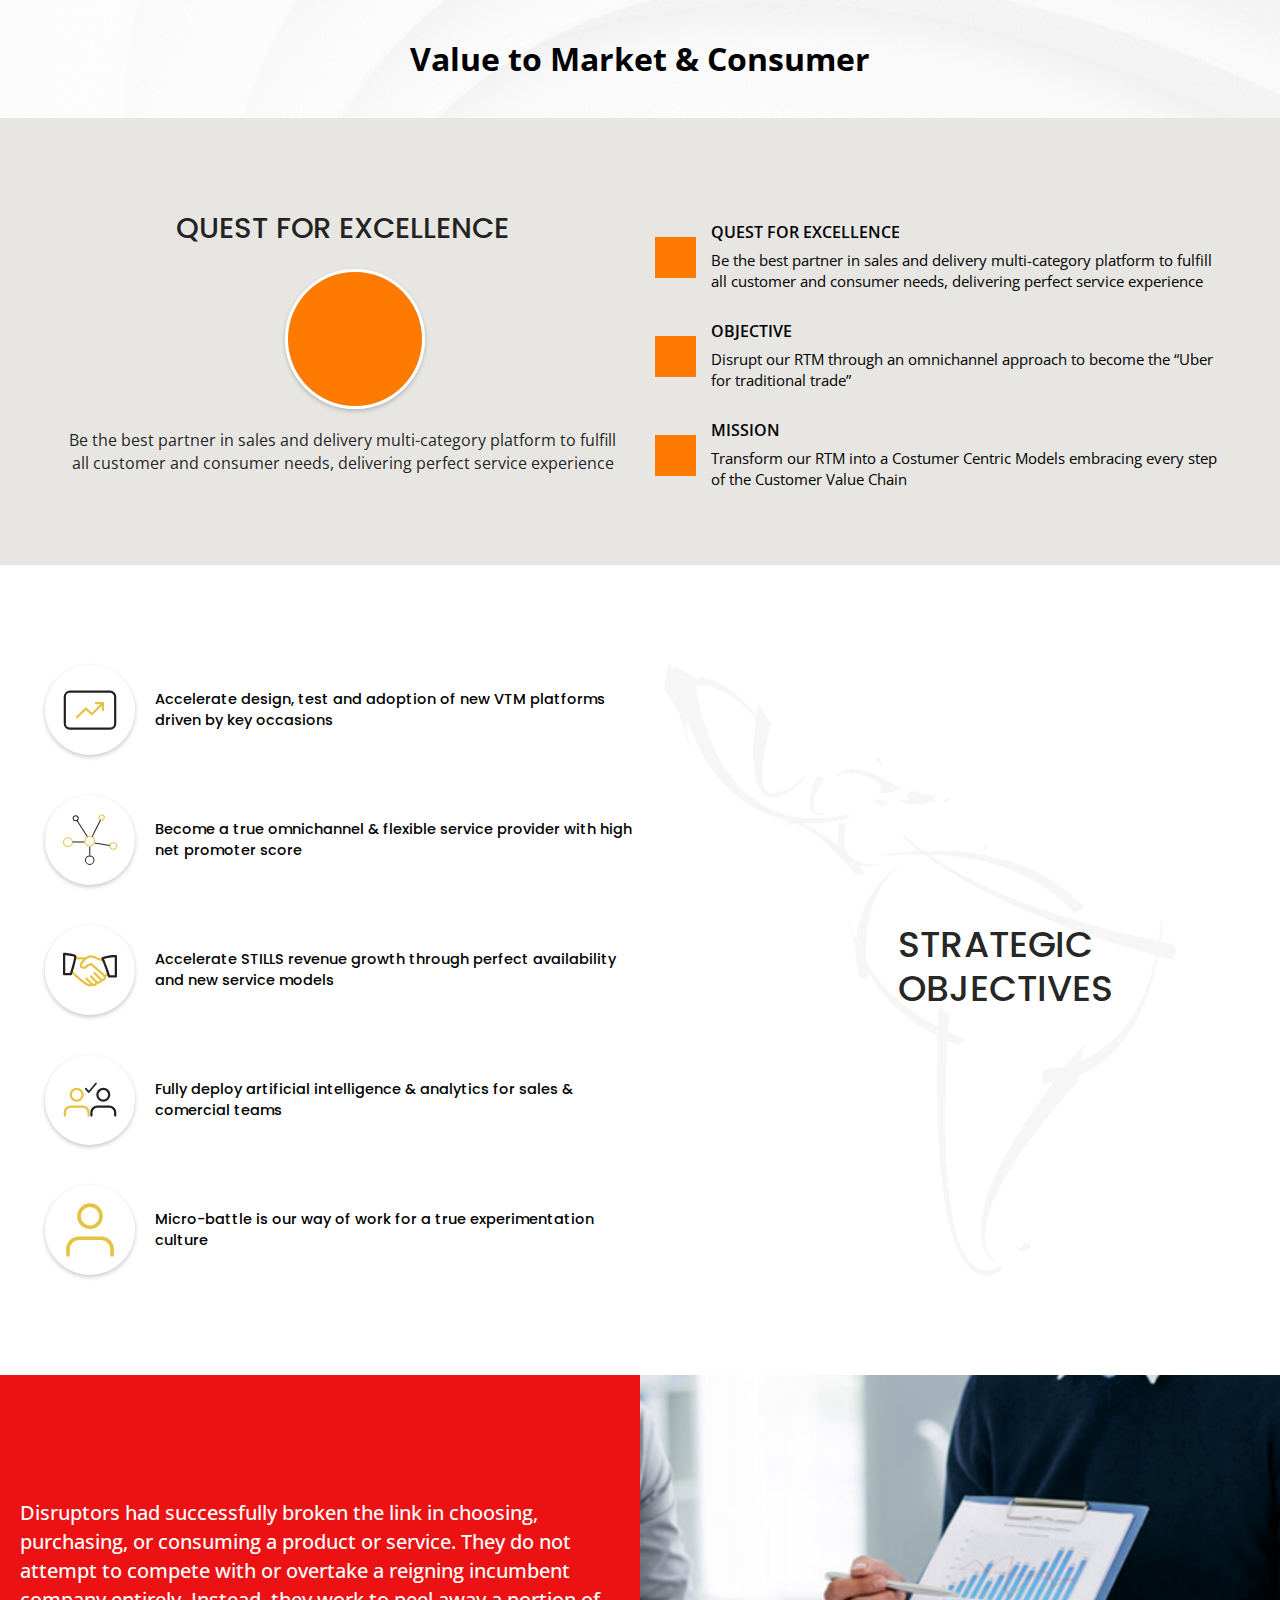
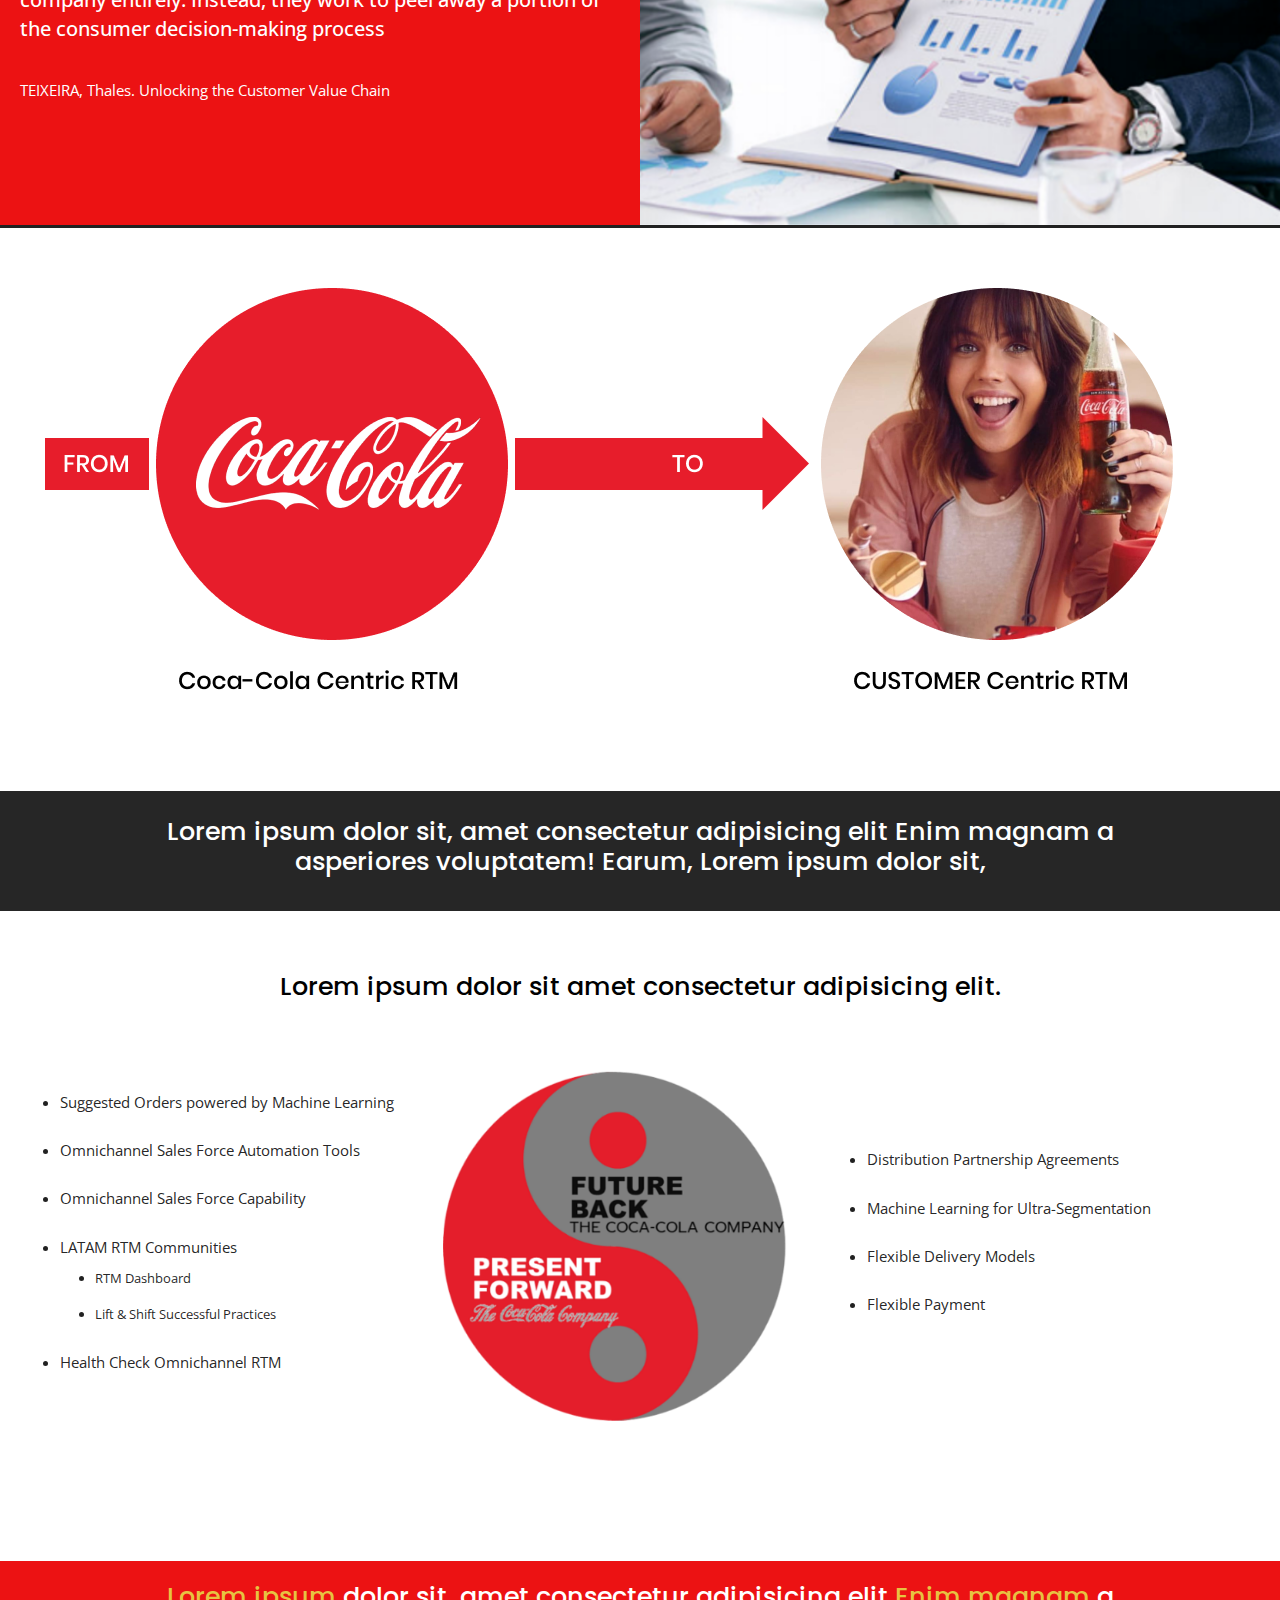
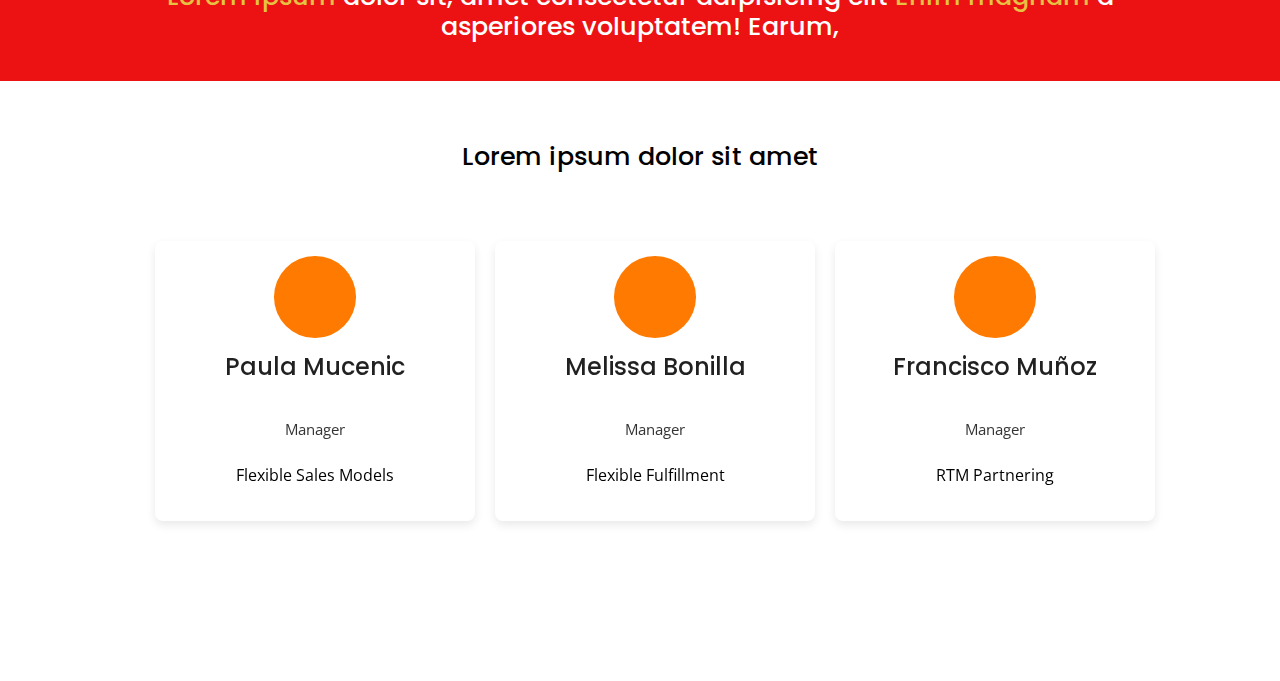
==== commit c55db0d1: "finalizado" ====
--- a/index.html
+++ b/index.html
@@ -33,20 +33,81 @@
         <div class="container">
             <div class="quest__wrapper">
 
-                <div class="col-lg-3 quest__title">
+                <div class="col-lg-6 quest__intro">
                     <h2>quest for excellence</h2>
-                </div>
-                <div class="col-lg-9  quest__info">
-                    <p>Lorem ipsum dolor sit amet consectetur, adipisicing elit. Tempora eaque consequatur, earum fugiat
-                        nihil, ullam iste rerum neque recusandae sint voluptatem! Lorem ipsum dolor sit amet
-                        consectetur, adipisicing elit. Tempora eaque consequatur. </p>
-
                     <div class="img__container">
                         <img src="assets/img/avatar-1.png" alt="avatar">
 
                     </div>
-                </div>
-
+                    <div class="quest__info">
+                        <p>Be the best partner in sales and delivery multi-category platform to fulfill all customer and
+                            consumer needs, delivering perfect service experience </p>
+
+                    </div>
+
+
+                </div>
+                <section class="real col-lg-6">
+                    <div class="">
+                        <div class="real__wrapper">
+                            <div class="real__curto">
+                                <ul>
+                                    <li>
+                                        <img src="assets/img/avatar-1.png" alt="icone">
+                                        <div class="text">
+                                            <h2>QUEST FOR EXCELLENCE</h2>
+
+                                            <p>Be the best partner in sales and delivery multi-category platform to
+                                                fulfill all
+                                                customer and consumer needs, delivering perfect service experience</p>
+                                        </div>
+                                    </li>
+                                    <li>
+                                        <img src="assets/img/avatar-1.png" alt="icone">
+                                        <div class="text">
+                                            <h2>OBJECTIVE</h2>
+                                            <p>Disrupt our RTM through an omnichannel approach to become the “Uber for
+                                                traditional
+                                                trade”
+                                            </p>
+                                        </div>
+                                    </li>
+                                    <li>
+                                        <img src="assets/img/avatar-1.png" alt="icone">
+                                        <div class="text">
+                                            <h2>MISSION</h2>
+                                            <p>Transform our RTM into a Costumer Centric Models embracing every step of
+                                                the Customer
+                                                Value Chain
+                                            </p>
+                                        </div>
+                                    </li>
+                                </ul>
+                            </div>
+                            <!--   <div class="col-lg real__longo">
+                                <p>
+                                    Lorem ipsum dolor sit amet, consectetur adipiscing elit. Sed emolumenta communia esse dicuntur,
+                                    recte autem facta et peccata non habentur communia. Intrandum est igitur in rerum naturam et
+                                    penitus quid ea postulet pervidendum; Nunc vero a primo quidem mirabiliter occulta natura est
+                                    nec perspici nec cognosci potest. Atque his de rebus et splendida est eorum et illustris oratio.
+                                    Si quicquam extra virtutem habeatur in bonis. Duo Reges:
+                                </p>
+                                <p>
+                                    constructio interrete. Sed vos
+                                    squalidius, illorum vides quam niteat oratio. Ut id aliis narrare gestiant? Ille incendat?
+                                    An
+                                    hoc usque quaque, aliter in vita? Utinam quidem dicerent alium alio beatiorem! Iam ruinas
+                                    videres.
+            
+                                </p>
+                                <p>Quoniam, si dis placet, ab Epicuro loqui discimus.</p>
+            
+            
+                            </div> -->
+                        </div>
+                    </div>
+
+                </section>
             </div>
         </div>
     </section>
@@ -58,28 +119,26 @@
                 <ul>
                     <li>
                         <span><img src="assets/img/icon/icon4.svg" alt="icone"></span>
-                        <p>Lorem ipsum dolor sit amet consectetur adipisicing elit. dolor sit amet consectetur
-                            adipisicing elit. </p>
+                        <p>Accelerate design, test and adoption of new VTM platforms driven by key occasions
+                        </p>
                     </li>
                     <li>
                         <span><img src="assets/img/icon/icon3.svg" alt="icone"></span>
-                        <p>Lorem ipsum dolor sit amet consectetur adipisicing elit. dolor sit amet consectetur
-                            adipisicing elit. </p>
+                        <p>Become a true omnichannel & flexible service provider with high net promoter score </p>
                     </li>
                     <li>
                         <span><img src="assets/img/icon/icon5.svg" alt="icone"></span>
-                        <p>Lorem ipsum dolor sit amet consectetur adipisicing elit. dolor sit amet consectetur
-                            adipisicing elit. </p>
+                        <p>Accelerate STILLS revenue growth through perfect availability and new service models </p>
                     </li>
                     <li>
                         <span> <img src="assets/img/icon/icon2.svg" alt="icone"></span>
-                        <p>Lorem ipsum dolor sit amet consectetur adipisicing elit. dolor sit amet consectetur
-                            adipisicing elit. </p>
+                        <p>Fully deploy artificial intelligence & analytics for sales & comercial teams
+                        </p>
                     </li>
                     <li>
                         <span><img src="assets/img/icon/icon1.svg" alt="icone"></span>
-                        <p>Lorem ipsum dolor sit amet consectetur adipisicing elit. dolor sit amet consectetur
-                            adipisicing elit. </p>
+                        <p>Micro-battle is our way of work for a true experimentation culture
+                        </p>
                     </li>
                 </ul>
 
@@ -99,78 +158,126 @@
                 <div class="container analises__texto">
                     <div>
                         <h2>
-                            Lorem ipsum, dolor sit amet conse ctetur adipi sicing elit adipisicing elit elit elit.
+                            Disruptors had successfully broken the link in choosing, purchasing, or consuming a product
+                            or service. They do not attempt to compete with or overtake a reigning incumbent company
+                            entirely. Instead, they work to
+                            peel away a portion of the consumer decision-making process
                         </h2>
-                        <p>Lorem ipsum dolor sit amet consectetur adipisicing elit. Ea autem atque eveniet, quisquam
-                            aliquid
-                            explicabo, recusandae voluptate quos optio porro id dolorem facere corporis recusandae
-                            voluptate quos optio porro id dolorem facere corporis. Quae vel
-                            commodi
-                            quod
-                            libero eum?</p>
+                        <p>
+                        </p>
+                        <p>TEIXEIRA, Thales. Unlocking the Customer Value Chain
+                        </p>
                     </div>
                 </div>
 
             </div>
 
             <div class="parte2">
-                <img src="assets/img/analitycs.jpg" alt="analises">
-            </div>
-        </div>
-
-    </section>
-
-    <section class="real">
-        <div class="container">
-            <div class="real__wrapper">
-                <div class="col-lg-6 real__curto">
+                <img src="assets/img/office.png" alt="analises">
+            </div>
+        </div>
+
+    </section>
+
+
+
+
+    <div class="cokee">
+
+        <div class="container">
+            <picture>
+
+                <!-- imagem mobile -->
+                <source srcset="assets/img/arte1-mobile.png" media="(max-width: 992px)">
+                <!-- media pode entrar qualquer regra css -->
+                <img src="assets/img/arte1.png" alt="imagem1">
+
+            </picture>
+
+        </div>
+    </div>
+
+
+    <section class="quebrablack">
+        <div class="container">
+            <h1><span>Lorem ipsum </span> dolor sit, amet consectetur adipisicing elit <span> Enim magnam</span> a
+                asperiores
+                voluptatem! Earum, Lorem ipsum dolor sit,
+            </h1>
+        </div>
+    </section>
+
+
+
+    <section class="future">
+
+        <div class="container">
+            <div class="future__text">
+                <h1>Lorem ipsum dolor sit amet consectetur adipisicing elit. </h1>
+            </div>
+            <div class="future__wrapper">
+                <div class="col future__item">
                     <ul>
                         <li>
-                            <img src="assets/img/icon/icon1.svg" alt="icone">
-                            <div class="text">
-                                <h2>Lorem ipsum dolor sit amet consectetur </h2>
-                                <p>Lorem ipsum dolor sit amet consectetur adipisicing elit. Cum, explicabo? Eos,
-                                    recusandae debitis nemo reiciendis sequi magnam facere vero? </p>
-                            </div>
-                        </li>
-                        <li>
-                            <img src="assets/img/icon/icon1.svg" alt="icone">
-                            <div class="text">
-                                <h2>Lorem ipsum dolor sit amet consectetur </h2>
-                                <p>Lorem ipsum dolor sit amet consectetur adipisicing elit. Cum, explicabo? Eos,
-                                    recusandae debitis nemo reiciendis sequi magnam facere vero? </p>
-                            </div>
-                        </li>
-                        <li>
-                            <img src="assets/img/icon/icon1.svg" alt="icone">
-                            <div class="text">
-                                <h2>Lorem ipsum dolor sit amet consectetur </h2>
-                                <p>Lorem ipsum dolor sit amet consectetur adipisicing elit. Cum, explicabo? Eos,
-                                    recusandae debitis nemo reiciendis sequi magnam facere vero? </p>
-                            </div>
-                        </li>
+                            Suggested Orders powered by Machine Learning
+
+                        </li>
+
+                        <li>
+                            Omnichannel Sales Force Automation Tools
+
+                        </li>
+
+                        <li>
+                            Omnichannel Sales Force Capability
+
+                        </li>
+
+                        <li>
+                            LATAM RTM Communities
+                            <p>RTM Dashboard
+                            </p>
+                            <p>Lift & Shift Successful Practices
+                            </p>
+
+                        </li>
+                        <li>Health Check Omnichannel RTM
+                        </li>
+
                     </ul>
                 </div>
-                <div class="col-lg real__longo">
-                    <p>
-                        Lorem ipsum dolor sit amet, consectetur adipiscing elit. Sed emolumenta communia esse dicuntur,
-                        recte autem facta et peccata non habentur communia. Intrandum est igitur in rerum naturam et
-                        penitus quid ea postulet pervidendum; Nunc vero a primo quidem mirabiliter occulta natura est
-                        nec perspici nec cognosci potest. Atque his de rebus et splendida est eorum et illustris oratio.
-                        Si quicquam extra virtutem habeatur in bonis. Duo Reges:
-                    </p>
-                    <p>
-                        constructio interrete. Sed vos
-                        squalidius, illorum vides quam niteat oratio. Ut id aliis narrare gestiant? Ille incendat?
-                        An
-                        hoc usque quaque, aliter in vita? Utinam quidem dicerent alium alio beatiorem! Iam ruinas
-                        videres.
-
-                    </p>
-                    <p>Quoniam, si dis placet, ab Epicuro loqui discimus.</p>
-
-
-                </div>
+
+                <div class="col circle">
+                    <img src="assets/img/yang.png" alt="circulo">
+                </div>
+                <div class="col future__item">
+
+
+                    <ul>
+                        <li>
+                            Distribution Partnership Agreements
+
+                        </li>
+
+                        <li>
+                            Machine Learning for Ultra-Segmentation
+
+                        </li>
+
+                        <li>
+                            Flexible Delivery Models
+
+                        </li>
+
+                        <li>
+                            Flexible Payment
+
+                        </li>
+
+                    </ul>
+
+                </div>
+
             </div>
         </div>
 
@@ -184,102 +291,6 @@
             </h1>
         </div>
     </section>
-
-    <div class="cokee">
-
-        <div class="container">
-            <picture>
-
-                <!-- imagem mobile -->
-                <source srcset="assets/img/arte1-mobile.png" media="(max-width: 992px)">
-                <!-- media pode entrar qualquer regra css -->
-                <img src="assets/img/arte1.png" alt="imagem1">
-
-            </picture>
-
-        </div>
-    </div>
-
-
-    <section class="quebrablack">
-        <div class="container">
-            <h1><span>Lorem ipsum </span> dolor sit, amet consectetur adipisicing elit <span> Enim magnam</span> a
-                asperiores
-                voluptatem! Earum, Lorem ipsum dolor sit,
-            </h1>
-        </div>
-    </section>
-
-
-
-    <section class="future">
-
-        <div class="container">
-            <div class="future__text">
-                <h1>Lorem ipsum dolor sit amet consectetur adipisicing elit. </h1>
-            </div>
-            <div class="future__wrapper">
-                <div class="col future__item">
-                    <ul>
-                        <li>
-                            Lorem ipsum dolor sit amet consectetur adipisicing elit. Velit maxime similique,
-                        </li>
-
-                        <li>
-                            Lorem ipsum dolor sit amet consectetur adipisicing elit. Velit maxime similique,
-                        </li>
-
-                        <li>
-                            Lorem ipsum dolor sit amet consectetur adipisicing elit. Velit maxime similique,
-                        </li>
-
-                        <li>
-                            Lorem ipsum dolor sit amet consectetur adipisicing elit. Velit maxime similique,
-
-                            <p>
-                                Lorem ipsum dolor sit amet
-                            </p>
-
-                            <p>
-                                Lorem ipsum dolor sit amet
-                            </p>
-                            <p>
-                                Lorem ipsum dolor sit amet
-                            </p>
-                        </li>
-
-                    </ul>
-                </div>
-
-                <div class="col circle">
-                    <img src="assets/img/circle.png" alt="circulo">
-                </div>
-                <div class="col future__item">
-                    <ul>
-                        <li>
-                            Lorem ipsum dolor sit amet consectetur adipisicing elit. Velit maxime similique,
-                        </li>
-
-                        <li>
-                            Lorem ipsum dolor sit amet consectetur adipisicing elit. Velit maxime similique,
-                        </li>
-
-                        <li>
-                            Lorem ipsum dolor sit amet consectetur adipisicing elit. Velit maxime similique,
-                        </li>
-
-                        <li>
-                            Lorem ipsum dolor sit amet consectetur adipisicing elit. Velit maxime similique,
-                        </li>
-
-                    </ul>
-                </div>
-
-            </div>
-        </div>
-
-    </section>
-
     <section class="colabor">
         <div class="container">
             <div class="colabor__text">
@@ -288,109 +299,55 @@
             <div class="colabor__container">
                 <div class="swiper-container">
                     <div class="colabor__wrapper swiper-wrapper">
-                        
+
                         <div class="swiper-slide colabor__item">
                             <div class="img__container">
                                 <img src="assets/img/avatar-1.png" alt="avatar">
                             </div>
                             <h2 class="name">
                                 Paula Mucenic
+
                             </h2>
                             <span class="desc">
-                                Lorem ipsum dolor sit, amet consectetur
+                                Manager
                             </span>
 
-                            <p><strong>
-                                    Lorem ipsum dolor sit, amet consectetur adipisicing elit.
-                                </strong> </p>
-                            <p>Error nesciunt reiciendis tempore natus
-                                velit consectetur nulla mollitia, ad sed recusandae</p>
+
+                            <p>Flexible Sales Models
+                            </p>
                         </div>
                         <div class="swiper-slide colabor__item">
                             <div class="img__container">
                                 <img src="assets/img/avatar-1.png" alt="avatar">
                             </div>
                             <h2 class="name">
-                                Paula Mucenic
+                                Melissa Bonilla
+
                             </h2>
                             <span class="desc">
-                                Lorem ipsum dolor sit, amet consectetur
+                                Manager
                             </span>
 
-                            <p><strong>
-                                    Lorem ipsum dolor sit, amet consectetur adipisicing elit.
-                                </strong> </p>
-                            <p>Error nesciunt reiciendis tempore natus
-                                velit consectetur nulla mollitia, ad sed recusandae</p>
+
+                            <p>Flexible Fulfillment</p>
                         </div>
                         <div class="swiper-slide colabor__item">
                             <div class="img__container">
                                 <img src="assets/img/avatar-1.png" alt="avatar">
                             </div>
                             <h2 class="name">
-                                Paula Mucenic
+                                Francisco Muñoz
+
                             </h2>
                             <span class="desc">
-                                Lorem ipsum dolor sit, amet consectetur
+                                Manager
                             </span>
 
-                            <p><strong>
-                                    Lorem ipsum dolor sit, amet consectetur adipisicing elit.
-                                </strong> </p>
-                            <p>Error nesciunt reiciendis tempore natus
-                                velit consectetur nulla mollitia, ad sed recusandae</p>
+
+                            <p>RTM Partnering
+                            </p>
                         </div>
-                        <div class="swiper-slide colabor__item">
-                            <div class="img__container">
-                                <img src="assets/img/avatar-1.png" alt="avatar">
-                            </div>
-                            <h2 class="name">
-                                Paula Mucenic
-                            </h2>
-                            <span class="desc">
-                                Lorem ipsum dolor sit, amet consectetur
-                            </span>
-
-                            <p><strong>
-                                    Lorem ipsum dolor sit, amet consectetur adipisicing elit.
-                                </strong> </p>
-                            <p>Error nesciunt reiciendis tempore natus
-                                velit consectetur nulla mollitia, ad sed recusandae</p>
-                        </div>
-                        <div class="swiper-slide colabor__item">
-                            <div class="img__container">
-                                <img src="assets/img/avatar-1.png" alt="avatar">
-                            </div>
-                            <h2 class="name">
-                                Paula Mucenic
-                            </h2>
-                            <span class="desc">
-                                Lorem ipsum dolor sit, amet consectetur
-                            </span>
-
-                            <p><strong>
-                                    Lorem ipsum dolor sit, amet consectetur adipisicing elit.
-                                </strong> </p>
-                            <p>Error nesciunt reiciendis tempore natus
-                                velit consectetur nulla mollitia, ad sed recusandae</p>
-                        </div>
-                        <div class="swiper-slide colabor__item">
-                            <div class="img__container">
-                                <img src="assets/img/avatar-1.png" alt="avatar">
-                            </div>
-                            <h2 class="name">
-                                Paula Mucenic
-                            </h2>
-                            <span class="desc">
-                                Lorem ipsum dolor sit, amet consectetur
-                            </span>
-
-                            <p><strong>
-                                    Lorem ipsum dolor sit, amet consectetur adipisicing elit.
-                                </strong> </p>
-                            <p>Error nesciunt reiciendis tempore natus
-                                velit consectetur nulla mollitia, ad sed recusandae</p>
-                        </div>
+
 
                     </div>
                 </div>
--- a/assets/css/institucional.comp.css
+++ b/assets/css/institucional.comp.css
@@ -1 +1 @@
-body,p,h1,h2,ul,li{margin:0px;padding:0px}li{list-style:none}ol{padding:0}a{text-decoration:none;color:#000}*::after,*::before{box-sizing:border-box}*{box-sizing:border-box;text-rendering:optimizelegibility;-webkit-font-smoothing:antialiased}button{background:initial;border:initial}button:active{border-style:initial}button:focus{outline:initial}img{display:block;max-width:100%}fieldset{margin-inline-start:0px;margin-inline-end:0px;min-inline-size:-webkit-min-content;min-inline-size:min-content;border-width:2px;border-style:none;border-color:transparent;border-image:initial}figure{display:block;margin-block-start:0;margin-block-end:0;margin-inline-start:0;margin-inline-end:0}:focus{outline:0px transparent !important}:root{--blue: #007bff;--indigo: #6610f2;--purple: #6f42c1;--pink: #e83e8c;--red: #dc3545;--orange: #fd7e14;--yellow: #ffc107;--green: #28a745;--teal: #20c997;--cyan: #17a2b8;--white: #fff;--gray: #6c757d;--gray-dark: #343a40;--primary: #007bff;--secondary: #6c757d;--success: #28a745;--info: #17a2b8;--warning: #ffc107;--danger: #dc3545;--light: #f8f9fa;--dark: #343a40;--breakpoint-xs: 0;--breakpoint-sm: 576px;--breakpoint-md: 768px;--breakpoint-lg: 1024px;--breakpoint-xl: 1200px;--font-family-sans-serif: -apple-system, BlinkMacSystemFont, "Segoe UI", Roboto, "Helvetica Neue", Arial, "Noto Sans", sans-serif, "Apple Color Emoji", "Segoe UI Emoji", "Segoe UI Symbol", "Noto Color Emoji";--font-family-monospace: SFMono-Regular, Menlo, Monaco, Consolas, "Liberation Mono", "Courier New", monospace}h1,h2,h3,h4,h5,h6,.h1,.h2,.h3,.h4,.h5,.h6{margin-bottom:.5rem;font-weight:500;line-height:1.2}h1,.h1{font-size:2.5rem}h2,.h2{font-size:2rem}h3,.h3{font-size:1.75rem}h4,.h4{font-size:1.5rem}h5,.h5{font-size:1.25rem}h6,.h6{font-size:1rem}.lead{font-size:1.25rem;font-weight:300}.display-1{font-size:6rem;font-weight:300;line-height:1.2}.display-2{font-size:5.5rem;font-weight:300;line-height:1.2}.display-3{font-size:4.5rem;font-weight:300;line-height:1.2}.display-4{font-size:3.5rem;font-weight:300;line-height:1.2}hr{margin-top:1rem;margin-bottom:1rem;border:0;border-top:1px solid rgba(0,0,0,.1)}small,.small{font-size:80%;font-weight:400}mark,.mark{padding:.2em;background-color:#fcf8e3}.list-unstyled{padding-left:0;list-style:none}.list-inline{padding-left:0;list-style:none}.list-inline-item{display:inline-block}.list-inline-item:not(:last-child){margin-right:.5rem}.initialism{font-size:90%;text-transform:uppercase}.blockquote{margin-bottom:1rem;font-size:1.25rem}.blockquote-footer{display:block;font-size:80%;color:#6c757d}.blockquote-footer::before{content:"— "}.container,.container-fluid,.container-xl,.container-lg,.container-md,.container-sm{width:100%;padding-right:15px;padding-left:15px;margin-right:auto;margin-left:auto}@media(min-width: 576px){.container-sm,.container{max-width:540px}}@media(min-width: 768px){.container-md,.container-sm,.container{max-width:720px}}@media(min-width: 1024px){.container-lg,.container-md,.container-sm,.container{max-width:960px}}@media(min-width: 1200px){.container-xl,.container-lg,.container-md,.container-sm,.container{max-width:1220px}}.row{display:flex;flex-wrap:wrap;margin-right:-15px;margin-left:-15px}.no-gutters{margin-right:0;margin-left:0}.no-gutters>.col,.no-gutters>[class*=col-]{padding-right:0;padding-left:0}.col-xl,.col-xl-auto,.col-xl-12,.col-xl-11,.col-xl-10,.col-xl-9,.col-xl-8,.col-xl-7,.col-xl-6,.col-xl-5,.col-xl-4,.col-xl-3,.col-xl-2,.col-xl-1,.col-lg,.col-lg-auto,.col-lg-12,.col-lg-11,.col-lg-10,.col-lg-9,.col-lg-8,.col-lg-7,.col-lg-6,.col-lg-5,.col-lg-4,.col-lg-3,.col-lg-2,.col-lg-1,.col-md,.col-md-auto,.col-md-12,.col-md-11,.col-md-10,.col-md-9,.col-md-8,.col-md-7,.col-md-6,.col-md-5,.col-md-4,.col-md-3,.col-md-2,.col-md-1,.col-sm,.col-sm-auto,.col-sm-12,.col-sm-11,.col-sm-10,.col-sm-9,.col-sm-8,.col-sm-7,.col-sm-6,.col-sm-5,.col-sm-4,.col-sm-3,.col-sm-2,.col-sm-1,.col,.col-auto,.col-12,.col-11,.col-10,.col-9,.col-8,.col-7,.col-6,.col-5,.col-4,.col-3,.col-2,.col-1{position:relative;width:100%;padding-right:15px;padding-left:15px}.col{flex-basis:0;flex-grow:1;max-width:100%}.row-cols-1>*{flex:0 0 100%;max-width:100%}.row-cols-2>*{flex:0 0 50%;max-width:50%}.row-cols-3>*{flex:0 0 33.3333333333%;max-width:33.3333333333%}.row-cols-4>*{flex:0 0 25%;max-width:25%}.row-cols-5>*{flex:0 0 20%;max-width:20%}.row-cols-6>*{flex:0 0 16.6666666667%;max-width:16.6666666667%}.col-auto{flex:0 0 auto;width:auto;max-width:100%}.col-1{flex:0 0 8.3333333333%;max-width:8.3333333333%}.col-2{flex:0 0 16.6666666667%;max-width:16.6666666667%}.col-3{flex:0 0 25%;max-width:25%}.col-4{flex:0 0 33.3333333333%;max-width:33.3333333333%}.col-5{flex:0 0 41.6666666667%;max-width:41.6666666667%}.col-6{flex:0 0 50%;max-width:50%}.col-7{flex:0 0 58.3333333333%;max-width:58.3333333333%}.col-8{flex:0 0 66.6666666667%;max-width:66.6666666667%}.col-9{flex:0 0 75%;max-width:75%}.col-10{flex:0 0 83.3333333333%;max-width:83.3333333333%}.col-11{flex:0 0 91.6666666667%;max-width:91.6666666667%}.col-12{flex:0 0 100%;max-width:100%}.order-first{order:-1}.order-last{order:13}.order-0{order:0}.order-1{order:1}.order-2{order:2}.order-3{order:3}.order-4{order:4}.order-5{order:5}.order-6{order:6}.order-7{order:7}.order-8{order:8}.order-9{order:9}.order-10{order:10}.order-11{order:11}.order-12{order:12}.offset-1{margin-left:8.3333333333%}.offset-2{margin-left:16.6666666667%}.offset-3{margin-left:25%}.offset-4{margin-left:33.3333333333%}.offset-5{margin-left:41.6666666667%}.offset-6{margin-left:50%}.offset-7{margin-left:58.3333333333%}.offset-8{margin-left:66.6666666667%}.offset-9{margin-left:75%}.offset-10{margin-left:83.3333333333%}.offset-11{margin-left:91.6666666667%}@media(min-width: 576px){.col-sm{flex-basis:0;flex-grow:1;max-width:100%}.row-cols-sm-1>*{flex:0 0 100%;max-width:100%}.row-cols-sm-2>*{flex:0 0 50%;max-width:50%}.row-cols-sm-3>*{flex:0 0 33.3333333333%;max-width:33.3333333333%}.row-cols-sm-4>*{flex:0 0 25%;max-width:25%}.row-cols-sm-5>*{flex:0 0 20%;max-width:20%}.row-cols-sm-6>*{flex:0 0 16.6666666667%;max-width:16.6666666667%}.col-sm-auto{flex:0 0 auto;width:auto;max-width:100%}.col-sm-1{flex:0 0 8.3333333333%;max-width:8.3333333333%}.col-sm-2{flex:0 0 16.6666666667%;max-width:16.6666666667%}.col-sm-3{flex:0 0 25%;max-width:25%}.col-sm-4{flex:0 0 33.3333333333%;max-width:33.3333333333%}.col-sm-5{flex:0 0 41.6666666667%;max-width:41.6666666667%}.col-sm-6{flex:0 0 50%;max-width:50%}.col-sm-7{flex:0 0 58.3333333333%;max-width:58.3333333333%}.col-sm-8{flex:0 0 66.6666666667%;max-width:66.6666666667%}.col-sm-9{flex:0 0 75%;max-width:75%}.col-sm-10{flex:0 0 83.3333333333%;max-width:83.3333333333%}.col-sm-11{flex:0 0 91.6666666667%;max-width:91.6666666667%}.col-sm-12{flex:0 0 100%;max-width:100%}.order-sm-first{order:-1}.order-sm-last{order:13}.order-sm-0{order:0}.order-sm-1{order:1}.order-sm-2{order:2}.order-sm-3{order:3}.order-sm-4{order:4}.order-sm-5{order:5}.order-sm-6{order:6}.order-sm-7{order:7}.order-sm-8{order:8}.order-sm-9{order:9}.order-sm-10{order:10}.order-sm-11{order:11}.order-sm-12{order:12}.offset-sm-0{margin-left:0}.offset-sm-1{margin-left:8.3333333333%}.offset-sm-2{margin-left:16.6666666667%}.offset-sm-3{margin-left:25%}.offset-sm-4{margin-left:33.3333333333%}.offset-sm-5{margin-left:41.6666666667%}.offset-sm-6{margin-left:50%}.offset-sm-7{margin-left:58.3333333333%}.offset-sm-8{margin-left:66.6666666667%}.offset-sm-9{margin-left:75%}.offset-sm-10{margin-left:83.3333333333%}.offset-sm-11{margin-left:91.6666666667%}}@media(min-width: 768px){.col-md{flex-basis:0;flex-grow:1;max-width:100%}.row-cols-md-1>*{flex:0 0 100%;max-width:100%}.row-cols-md-2>*{flex:0 0 50%;max-width:50%}.row-cols-md-3>*{flex:0 0 33.3333333333%;max-width:33.3333333333%}.row-cols-md-4>*{flex:0 0 25%;max-width:25%}.row-cols-md-5>*{flex:0 0 20%;max-width:20%}.row-cols-md-6>*{flex:0 0 16.6666666667%;max-width:16.6666666667%}.col-md-auto{flex:0 0 auto;width:auto;max-width:100%}.col-md-1{flex:0 0 8.3333333333%;max-width:8.3333333333%}.col-md-2{flex:0 0 16.6666666667%;max-width:16.6666666667%}.col-md-3{flex:0 0 25%;max-width:25%}.col-md-4{flex:0 0 33.3333333333%;max-width:33.3333333333%}.col-md-5{flex:0 0 41.6666666667%;max-width:41.6666666667%}.col-md-6{flex:0 0 50%;max-width:50%}.col-md-7{flex:0 0 58.3333333333%;max-width:58.3333333333%}.col-md-8{flex:0 0 66.6666666667%;max-width:66.6666666667%}.col-md-9{flex:0 0 75%;max-width:75%}.col-md-10{flex:0 0 83.3333333333%;max-width:83.3333333333%}.col-md-11{flex:0 0 91.6666666667%;max-width:91.6666666667%}.col-md-12{flex:0 0 100%;max-width:100%}.order-md-first{order:-1}.order-md-last{order:13}.order-md-0{order:0}.order-md-1{order:1}.order-md-2{order:2}.order-md-3{order:3}.order-md-4{order:4}.order-md-5{order:5}.order-md-6{order:6}.order-md-7{order:7}.order-md-8{order:8}.order-md-9{order:9}.order-md-10{order:10}.order-md-11{order:11}.order-md-12{order:12}.offset-md-0{margin-left:0}.offset-md-1{margin-left:8.3333333333%}.offset-md-2{margin-left:16.6666666667%}.offset-md-3{margin-left:25%}.offset-md-4{margin-left:33.3333333333%}.offset-md-5{margin-left:41.6666666667%}.offset-md-6{margin-left:50%}.offset-md-7{margin-left:58.3333333333%}.offset-md-8{margin-left:66.6666666667%}.offset-md-9{margin-left:75%}.offset-md-10{margin-left:83.3333333333%}.offset-md-11{margin-left:91.6666666667%}}@media(min-width: 1024px){.col-lg{flex-basis:0;flex-grow:1;max-width:100%}.row-cols-lg-1>*{flex:0 0 100%;max-width:100%}.row-cols-lg-2>*{flex:0 0 50%;max-width:50%}.row-cols-lg-3>*{flex:0 0 33.3333333333%;max-width:33.3333333333%}.row-cols-lg-4>*{flex:0 0 25%;max-width:25%}.row-cols-lg-5>*{flex:0 0 20%;max-width:20%}.row-cols-lg-6>*{flex:0 0 16.6666666667%;max-width:16.6666666667%}.col-lg-auto{flex:0 0 auto;width:auto;max-width:100%}.col-lg-1{flex:0 0 8.3333333333%;max-width:8.3333333333%}.col-lg-2{flex:0 0 16.6666666667%;max-width:16.6666666667%}.col-lg-3{flex:0 0 25%;max-width:25%}.col-lg-4{flex:0 0 33.3333333333%;max-width:33.3333333333%}.col-lg-5{flex:0 0 41.6666666667%;max-width:41.6666666667%}.col-lg-6{flex:0 0 50%;max-width:50%}.col-lg-7{flex:0 0 58.3333333333%;max-width:58.3333333333%}.col-lg-8{flex:0 0 66.6666666667%;max-width:66.6666666667%}.col-lg-9{flex:0 0 75%;max-width:75%}.col-lg-10{flex:0 0 83.3333333333%;max-width:83.3333333333%}.col-lg-11{flex:0 0 91.6666666667%;max-width:91.6666666667%}.col-lg-12{flex:0 0 100%;max-width:100%}.order-lg-first{order:-1}.order-lg-last{order:13}.order-lg-0{order:0}.order-lg-1{order:1}.order-lg-2{order:2}.order-lg-3{order:3}.order-lg-4{order:4}.order-lg-5{order:5}.order-lg-6{order:6}.order-lg-7{order:7}.order-lg-8{order:8}.order-lg-9{order:9}.order-lg-10{order:10}.order-lg-11{order:11}.order-lg-12{order:12}.offset-lg-0{margin-left:0}.offset-lg-1{margin-left:8.3333333333%}.offset-lg-2{margin-left:16.6666666667%}.offset-lg-3{margin-left:25%}.offset-lg-4{margin-left:33.3333333333%}.offset-lg-5{margin-left:41.6666666667%}.offset-lg-6{margin-left:50%}.offset-lg-7{margin-left:58.3333333333%}.offset-lg-8{margin-left:66.6666666667%}.offset-lg-9{margin-left:75%}.offset-lg-10{margin-left:83.3333333333%}.offset-lg-11{margin-left:91.6666666667%}}@media(min-width: 1200px){.col-xl{flex-basis:0;flex-grow:1;max-width:100%}.row-cols-xl-1>*{flex:0 0 100%;max-width:100%}.row-cols-xl-2>*{flex:0 0 50%;max-width:50%}.row-cols-xl-3>*{flex:0 0 33.3333333333%;max-width:33.3333333333%}.row-cols-xl-4>*{flex:0 0 25%;max-width:25%}.row-cols-xl-5>*{flex:0 0 20%;max-width:20%}.row-cols-xl-6>*{flex:0 0 16.6666666667%;max-width:16.6666666667%}.col-xl-auto{flex:0 0 auto;width:auto;max-width:100%}.col-xl-1{flex:0 0 8.3333333333%;max-width:8.3333333333%}.col-xl-2{flex:0 0 16.6666666667%;max-width:16.6666666667%}.col-xl-3{flex:0 0 25%;max-width:25%}.col-xl-4{flex:0 0 33.3333333333%;max-width:33.3333333333%}.col-xl-5{flex:0 0 41.6666666667%;max-width:41.6666666667%}.col-xl-6{flex:0 0 50%;max-width:50%}.col-xl-7{flex:0 0 58.3333333333%;max-width:58.3333333333%}.col-xl-8{flex:0 0 66.6666666667%;max-width:66.6666666667%}.col-xl-9{flex:0 0 75%;max-width:75%}.col-xl-10{flex:0 0 83.3333333333%;max-width:83.3333333333%}.col-xl-11{flex:0 0 91.6666666667%;max-width:91.6666666667%}.col-xl-12{flex:0 0 100%;max-width:100%}.order-xl-first{order:-1}.order-xl-last{order:13}.order-xl-0{order:0}.order-xl-1{order:1}.order-xl-2{order:2}.order-xl-3{order:3}.order-xl-4{order:4}.order-xl-5{order:5}.order-xl-6{order:6}.order-xl-7{order:7}.order-xl-8{order:8}.order-xl-9{order:9}.order-xl-10{order:10}.order-xl-11{order:11}.order-xl-12{order:12}.offset-xl-0{margin-left:0}.offset-xl-1{margin-left:8.3333333333%}.offset-xl-2{margin-left:16.6666666667%}.offset-xl-3{margin-left:25%}.offset-xl-4{margin-left:33.3333333333%}.offset-xl-5{margin-left:41.6666666667%}.offset-xl-6{margin-left:50%}.offset-xl-7{margin-left:58.3333333333%}.offset-xl-8{margin-left:66.6666666667%}.offset-xl-9{margin-left:75%}.offset-xl-10{margin-left:83.3333333333%}.offset-xl-11{margin-left:91.6666666667%}}.align-baseline{vertical-align:baseline !important}.align-top{vertical-align:top !important}.align-middle{vertical-align:middle !important}.align-bottom{vertical-align:bottom !important}.align-text-bottom{vertical-align:text-bottom !important}.align-text-top{vertical-align:text-top !important}.bg-primary{background-color:#007bff !important}a.bg-primary:hover,a.bg-primary:focus,button.bg-primary:hover,button.bg-primary:focus{background-color:#0062cc !important}.bg-secondary{background-color:#6c757d !important}a.bg-secondary:hover,a.bg-secondary:focus,button.bg-secondary:hover,button.bg-secondary:focus{background-color:#545b62 !important}.bg-success{background-color:#28a745 !important}a.bg-success:hover,a.bg-success:focus,button.bg-success:hover,button.bg-success:focus{background-color:#1e7e34 !important}.bg-info{background-color:#17a2b8 !important}a.bg-info:hover,a.bg-info:focus,button.bg-info:hover,button.bg-info:focus{background-color:#117a8b !important}.bg-warning{background-color:#ffc107 !important}a.bg-warning:hover,a.bg-warning:focus,button.bg-warning:hover,button.bg-warning:focus{background-color:#d39e00 !important}.bg-danger{background-color:#dc3545 !important}a.bg-danger:hover,a.bg-danger:focus,button.bg-danger:hover,button.bg-danger:focus{background-color:#bd2130 !important}.bg-light{background-color:#f8f9fa !important}a.bg-light:hover,a.bg-light:focus,button.bg-light:hover,button.bg-light:focus{background-color:#dae0e5 !important}.bg-dark{background-color:#343a40 !important}a.bg-dark:hover,a.bg-dark:focus,button.bg-dark:hover,button.bg-dark:focus{background-color:#1d2124 !important}.bg-white{background-color:#fff !important}.bg-transparent{background-color:transparent !important}.border{border:1px solid #dee2e6 !important}.border-top{border-top:1px solid #dee2e6 !important}.border-right{border-right:1px solid #dee2e6 !important}.border-bottom{border-bottom:1px solid #dee2e6 !important}.border-left{border-left:1px solid #dee2e6 !important}.border-0{border:0 !important}.border-top-0{border-top:0 !important}.border-right-0{border-right:0 !important}.border-bottom-0{border-bottom:0 !important}.border-left-0{border-left:0 !important}.border-primary{border-color:#007bff !important}.border-secondary{border-color:#6c757d !important}.border-success{border-color:#28a745 !important}.border-info{border-color:#17a2b8 !important}.border-warning{border-color:#ffc107 !important}.border-danger{border-color:#dc3545 !important}.border-light{border-color:#f8f9fa !important}.border-dark{border-color:#343a40 !important}.border-white{border-color:#fff !important}.rounded-sm{border-radius:.2rem !important}.rounded{border-radius:.25rem !important}.rounded-top{border-top-left-radius:.25rem !important;border-top-right-radius:.25rem !important}.rounded-right{border-top-right-radius:.25rem !important;border-bottom-right-radius:.25rem !important}.rounded-bottom{border-bottom-right-radius:.25rem !important;border-bottom-left-radius:.25rem !important}.rounded-left{border-top-left-radius:.25rem !important;border-bottom-left-radius:.25rem !important}.rounded-lg{border-radius:.3rem !important}.rounded-circle{border-radius:50% !important}.rounded-pill{border-radius:50rem !important}.rounded-0{border-radius:0 !important}.clearfix::after{display:block;clear:both;content:""}.d-none{display:none !important}.d-inline{display:inline !important}.d-inline-block{display:inline-block !important}.d-block{display:block !important}.d-table{display:table !important}.d-table-row{display:table-row !important}.d-table-cell{display:table-cell !important}.d-flex{display:flex !important}.d-inline-flex{display:inline-flex !important}@media(min-width: 576px){.d-sm-none{display:none !important}.d-sm-inline{display:inline !important}.d-sm-inline-block{display:inline-block !important}.d-sm-block{display:block !important}.d-sm-table{display:table !important}.d-sm-table-row{display:table-row !important}.d-sm-table-cell{display:table-cell !important}.d-sm-flex{display:flex !important}.d-sm-inline-flex{display:inline-flex !important}}@media(min-width: 768px){.d-md-none{display:none !important}.d-md-inline{display:inline !important}.d-md-inline-block{display:inline-block !important}.d-md-block{display:block !important}.d-md-table{display:table !important}.d-md-table-row{display:table-row !important}.d-md-table-cell{display:table-cell !important}.d-md-flex{display:flex !important}.d-md-inline-flex{display:inline-flex !important}}@media(min-width: 1024px){.d-lg-none{display:none !important}.d-lg-inline{display:inline !important}.d-lg-inline-block{display:inline-block !important}.d-lg-block{display:block !important}.d-lg-table{display:table !important}.d-lg-table-row{display:table-row !important}.d-lg-table-cell{display:table-cell !important}.d-lg-flex{display:flex !important}.d-lg-inline-flex{display:inline-flex !important}}@media(min-width: 1200px){.d-xl-none{display:none !important}.d-xl-inline{display:inline !important}.d-xl-inline-block{display:inline-block !important}.d-xl-block{display:block !important}.d-xl-table{display:table !important}.d-xl-table-row{display:table-row !important}.d-xl-table-cell{display:table-cell !important}.d-xl-flex{display:flex !important}.d-xl-inline-flex{display:inline-flex !important}}@media print{.d-print-none{display:none !important}.d-print-inline{display:inline !important}.d-print-inline-block{display:inline-block !important}.d-print-block{display:block !important}.d-print-table{display:table !important}.d-print-table-row{display:table-row !important}.d-print-table-cell{display:table-cell !important}.d-print-flex{display:flex !important}.d-print-inline-flex{display:inline-flex !important}}.embed-responsive{position:relative;display:block;width:100%;padding:0;overflow:hidden}.embed-responsive::before{display:block;content:""}.embed-responsive .embed-responsive-item,.embed-responsive iframe,.embed-responsive embed,.embed-responsive object,.embed-responsive video{position:absolute;top:0;bottom:0;left:0;width:100%;height:100%;border:0}.embed-responsive-21by9::before{padding-top:42.8571428571%}.embed-responsive-16by9::before{padding-top:56.25%}.embed-responsive-4by3::before{padding-top:75%}.embed-responsive-1by1::before{padding-top:100%}.flex-row{flex-direction:row !important}.flex-column{flex-direction:column !important}.flex-row-reverse{flex-direction:row-reverse !important}.flex-column-reverse{flex-direction:column-reverse !important}.flex-wrap{flex-wrap:wrap !important}.flex-nowrap{flex-wrap:nowrap !important}.flex-wrap-reverse{flex-wrap:wrap-reverse !important}.flex-fill{flex:1 1 auto !important}.flex-grow-0{flex-grow:0 !important}.flex-grow-1{flex-grow:1 !important}.flex-shrink-0{flex-shrink:0 !important}.flex-shrink-1{flex-shrink:1 !important}.justify-content-start{justify-content:flex-start !important}.justify-content-end{justify-content:flex-end !important}.justify-content-center{justify-content:center !important}.justify-content-between{justify-content:space-between !important}.justify-content-around{justify-content:space-around !important}.align-items-start{align-items:flex-start !important}.align-items-end{align-items:flex-end !important}.align-items-center{align-items:center !important}.align-items-baseline{align-items:baseline !important}.align-items-stretch{align-items:stretch !important}.align-content-start{align-content:flex-start !important}.align-content-end{align-content:flex-end !important}.align-content-center{align-content:center !important}.align-content-between{align-content:space-between !important}.align-content-around{align-content:space-around !important}.align-content-stretch{align-content:stretch !important}.align-self-auto{align-self:auto !important}.align-self-start{align-self:flex-start !important}.align-self-end{align-self:flex-end !important}.align-self-center{align-self:center !important}.align-self-baseline{align-self:baseline !important}.align-self-stretch{align-self:stretch !important}@media(min-width: 576px){.flex-sm-row{flex-direction:row !important}.flex-sm-column{flex-direction:column !important}.flex-sm-row-reverse{flex-direction:row-reverse !important}.flex-sm-column-reverse{flex-direction:column-reverse !important}.flex-sm-wrap{flex-wrap:wrap !important}.flex-sm-nowrap{flex-wrap:nowrap !important}.flex-sm-wrap-reverse{flex-wrap:wrap-reverse !important}.flex-sm-fill{flex:1 1 auto !important}.flex-sm-grow-0{flex-grow:0 !important}.flex-sm-grow-1{flex-grow:1 !important}.flex-sm-shrink-0{flex-shrink:0 !important}.flex-sm-shrink-1{flex-shrink:1 !important}.justify-content-sm-start{justify-content:flex-start !important}.justify-content-sm-end{justify-content:flex-end !important}.justify-content-sm-center{justify-content:center !important}.justify-content-sm-between{justify-content:space-between !important}.justify-content-sm-around{justify-content:space-around !important}.align-items-sm-start{align-items:flex-start !important}.align-items-sm-end{align-items:flex-end !important}.align-items-sm-center{align-items:center !important}.align-items-sm-baseline{align-items:baseline !important}.align-items-sm-stretch{align-items:stretch !important}.align-content-sm-start{align-content:flex-start !important}.align-content-sm-end{align-content:flex-end !important}.align-content-sm-center{align-content:center !important}.align-content-sm-between{align-content:space-between !important}.align-content-sm-around{align-content:space-around !important}.align-content-sm-stretch{align-content:stretch !important}.align-self-sm-auto{align-self:auto !important}.align-self-sm-start{align-self:flex-start !important}.align-self-sm-end{align-self:flex-end !important}.align-self-sm-center{align-self:center !important}.align-self-sm-baseline{align-self:baseline !important}.align-self-sm-stretch{align-self:stretch !important}}@media(min-width: 768px){.flex-md-row{flex-direction:row !important}.flex-md-column{flex-direction:column !important}.flex-md-row-reverse{flex-direction:row-reverse !important}.flex-md-column-reverse{flex-direction:column-reverse !important}.flex-md-wrap{flex-wrap:wrap !important}.flex-md-nowrap{flex-wrap:nowrap !important}.flex-md-wrap-reverse{flex-wrap:wrap-reverse !important}.flex-md-fill{flex:1 1 auto !important}.flex-md-grow-0{flex-grow:0 !important}.flex-md-grow-1{flex-grow:1 !important}.flex-md-shrink-0{flex-shrink:0 !important}.flex-md-shrink-1{flex-shrink:1 !important}.justify-content-md-start{justify-content:flex-start !important}.justify-content-md-end{justify-content:flex-end !important}.justify-content-md-center{justify-content:center !important}.justify-content-md-between{justify-content:space-between !important}.justify-content-md-around{justify-content:space-around !important}.align-items-md-start{align-items:flex-start !important}.align-items-md-end{align-items:flex-end !important}.align-items-md-center{align-items:center !important}.align-items-md-baseline{align-items:baseline !important}.align-items-md-stretch{align-items:stretch !important}.align-content-md-start{align-content:flex-start !important}.align-content-md-end{align-content:flex-end !important}.align-content-md-center{align-content:center !important}.align-content-md-between{align-content:space-between !important}.align-content-md-around{align-content:space-around !important}.align-content-md-stretch{align-content:stretch !important}.align-self-md-auto{align-self:auto !important}.align-self-md-start{align-self:flex-start !important}.align-self-md-end{align-self:flex-end !important}.align-self-md-center{align-self:center !important}.align-self-md-baseline{align-self:baseline !important}.align-self-md-stretch{align-self:stretch !important}}@media(min-width: 1024px){.flex-lg-row{flex-direction:row !important}.flex-lg-column{flex-direction:column !important}.flex-lg-row-reverse{flex-direction:row-reverse !important}.flex-lg-column-reverse{flex-direction:column-reverse !important}.flex-lg-wrap{flex-wrap:wrap !important}.flex-lg-nowrap{flex-wrap:nowrap !important}.flex-lg-wrap-reverse{flex-wrap:wrap-reverse !important}.flex-lg-fill{flex:1 1 auto !important}.flex-lg-grow-0{flex-grow:0 !important}.flex-lg-grow-1{flex-grow:1 !important}.flex-lg-shrink-0{flex-shrink:0 !important}.flex-lg-shrink-1{flex-shrink:1 !important}.justify-content-lg-start{justify-content:flex-start !important}.justify-content-lg-end{justify-content:flex-end !important}.justify-content-lg-center{justify-content:center !important}.justify-content-lg-between{justify-content:space-between !important}.justify-content-lg-around{justify-content:space-around !important}.align-items-lg-start{align-items:flex-start !important}.align-items-lg-end{align-items:flex-end !important}.align-items-lg-center{align-items:center !important}.align-items-lg-baseline{align-items:baseline !important}.align-items-lg-stretch{align-items:stretch !important}.align-content-lg-start{align-content:flex-start !important}.align-content-lg-end{align-content:flex-end !important}.align-content-lg-center{align-content:center !important}.align-content-lg-between{align-content:space-between !important}.align-content-lg-around{align-content:space-around !important}.align-content-lg-stretch{align-content:stretch !important}.align-self-lg-auto{align-self:auto !important}.align-self-lg-start{align-self:flex-start !important}.align-self-lg-end{align-self:flex-end !important}.align-self-lg-center{align-self:center !important}.align-self-lg-baseline{align-self:baseline !important}.align-self-lg-stretch{align-self:stretch !important}}@media(min-width: 1200px){.flex-xl-row{flex-direction:row !important}.flex-xl-column{flex-direction:column !important}.flex-xl-row-reverse{flex-direction:row-reverse !important}.flex-xl-column-reverse{flex-direction:column-reverse !important}.flex-xl-wrap{flex-wrap:wrap !important}.flex-xl-nowrap{flex-wrap:nowrap !important}.flex-xl-wrap-reverse{flex-wrap:wrap-reverse !important}.flex-xl-fill{flex:1 1 auto !important}.flex-xl-grow-0{flex-grow:0 !important}.flex-xl-grow-1{flex-grow:1 !important}.flex-xl-shrink-0{flex-shrink:0 !important}.flex-xl-shrink-1{flex-shrink:1 !important}.justify-content-xl-start{justify-content:flex-start !important}.justify-content-xl-end{justify-content:flex-end !important}.justify-content-xl-center{justify-content:center !important}.justify-content-xl-between{justify-content:space-between !important}.justify-content-xl-around{justify-content:space-around !important}.align-items-xl-start{align-items:flex-start !important}.align-items-xl-end{align-items:flex-end !important}.align-items-xl-center{align-items:center !important}.align-items-xl-baseline{align-items:baseline !important}.align-items-xl-stretch{align-items:stretch !important}.align-content-xl-start{align-content:flex-start !important}.align-content-xl-end{align-content:flex-end !important}.align-content-xl-center{align-content:center !important}.align-content-xl-between{align-content:space-between !important}.align-content-xl-around{align-content:space-around !important}.align-content-xl-stretch{align-content:stretch !important}.align-self-xl-auto{align-self:auto !important}.align-self-xl-start{align-self:flex-start !important}.align-self-xl-end{align-self:flex-end !important}.align-self-xl-center{align-self:center !important}.align-self-xl-baseline{align-self:baseline !important}.align-self-xl-stretch{align-self:stretch !important}}.float-left{float:left !important}.float-right{float:right !important}.float-none{float:none !important}@media(min-width: 576px){.float-sm-left{float:left !important}.float-sm-right{float:right !important}.float-sm-none{float:none !important}}@media(min-width: 768px){.float-md-left{float:left !important}.float-md-right{float:right !important}.float-md-none{float:none !important}}@media(min-width: 1024px){.float-lg-left{float:left !important}.float-lg-right{float:right !important}.float-lg-none{float:none !important}}@media(min-width: 1200px){.float-xl-left{float:left !important}.float-xl-right{float:right !important}.float-xl-none{float:none !important}}.user-select-all{-webkit-user-select:all !important;user-select:all !important}.user-select-auto{-webkit-user-select:auto !important;user-select:auto !important}.user-select-none{-webkit-user-select:none !important;user-select:none !important}.overflow-auto{overflow:auto !important}.overflow-hidden{overflow:hidden !important}.position-static{position:static !important}.position-relative{position:relative !important}.position-absolute{position:absolute !important}.position-fixed{position:fixed !important}.position-sticky{position:sticky !important}.fixed-top{position:fixed;top:0;right:0;left:0;z-index:1030}.fixed-bottom{position:fixed;right:0;bottom:0;left:0;z-index:1030}@supports(position: sticky){.sticky-top{position:sticky;top:0;z-index:1020}}.sr-only{position:absolute;width:1px;height:1px;padding:0;margin:-1px;overflow:hidden;clip:rect(0, 0, 0, 0);white-space:nowrap;border:0}.sr-only-focusable:active,.sr-only-focusable:focus{position:static;width:auto;height:auto;overflow:visible;clip:auto;white-space:normal}.shadow-sm{box-shadow:0 .125rem .25rem rgba(0,0,0,.075) !important}.shadow{box-shadow:0 .5rem 1rem rgba(0,0,0,.15) !important}.shadow-lg{box-shadow:0 1rem 3rem rgba(0,0,0,.175) !important}.shadow-none{box-shadow:none !important}.w-25{width:25% !important}.w-50{width:50% !important}.w-75{width:75% !important}.w-100{width:100% !important}.w-auto{width:auto !important}.h-25{height:25% !important}.h-50{height:50% !important}.h-75{height:75% !important}.h-100{height:100% !important}.h-auto{height:auto !important}.mw-100{max-width:100% !important}.mh-100{max-height:100% !important}.min-vw-100{min-width:100vw !important}.min-vh-100{min-height:100vh !important}.vw-100{width:100vw !important}.vh-100{height:100vh !important}.m-0{margin:0 !important}.mt-0,.my-0{margin-top:0 !important}.mr-0,.mx-0{margin-right:0 !important}.mb-0,.my-0{margin-bottom:0 !important}.ml-0,.mx-0{margin-left:0 !important}.m-1{margin:.25rem !important}.mt-1,.my-1{margin-top:.25rem !important}.mr-1,.mx-1{margin-right:.25rem !important}.mb-1,.my-1{margin-bottom:.25rem !important}.ml-1,.mx-1{margin-left:.25rem !important}.m-2{margin:.5rem !important}.mt-2,.my-2{margin-top:.5rem !important}.mr-2,.mx-2{margin-right:.5rem !important}.mb-2,.my-2{margin-bottom:.5rem !important}.ml-2,.mx-2{margin-left:.5rem !important}.m-3{margin:1rem !important}.mt-3,.my-3{margin-top:1rem !important}.mr-3,.mx-3{margin-right:1rem !important}.mb-3,.my-3{margin-bottom:1rem !important}.ml-3,.mx-3{margin-left:1rem !important}.m-4{margin:1.5rem !important}.mt-4,.my-4{margin-top:1.5rem !important}.mr-4,.mx-4{margin-right:1.5rem !important}.mb-4,.my-4{margin-bottom:1.5rem !important}.ml-4,.mx-4{margin-left:1.5rem !important}.m-5{margin:3rem !important}.mt-5,.my-5{margin-top:3rem !important}.mr-5,.mx-5{margin-right:3rem !important}.mb-5,.my-5{margin-bottom:3rem !important}.ml-5,.mx-5{margin-left:3rem !important}.p-0{padding:0 !important}.pt-0,.py-0{padding-top:0 !important}.pr-0,.px-0{padding-right:0 !important}.pb-0,.py-0{padding-bottom:0 !important}.pl-0,.px-0{padding-left:0 !important}.p-1{padding:.25rem !important}.pt-1,.py-1{padding-top:.25rem !important}.pr-1,.px-1{padding-right:.25rem !important}.pb-1,.py-1{padding-bottom:.25rem !important}.pl-1,.px-1{padding-left:.25rem !important}.p-2{padding:.5rem !important}.pt-2,.py-2{padding-top:.5rem !important}.pr-2,.px-2{padding-right:.5rem !important}.pb-2,.py-2{padding-bottom:.5rem !important}.pl-2,.px-2{padding-left:.5rem !important}.p-3{padding:1rem !important}.pt-3,.py-3{padding-top:1rem !important}.pr-3,.px-3{padding-right:1rem !important}.pb-3,.py-3{padding-bottom:1rem !important}.pl-3,.px-3{padding-left:1rem !important}.p-4{padding:1.5rem !important}.pt-4,.py-4{padding-top:1.5rem !important}.pr-4,.px-4{padding-right:1.5rem !important}.pb-4,.py-4{padding-bottom:1.5rem !important}.pl-4,.px-4{padding-left:1.5rem !important}.p-5{padding:3rem !important}.pt-5,.py-5{padding-top:3rem !important}.pr-5,.px-5{padding-right:3rem !important}.pb-5,.py-5{padding-bottom:3rem !important}.pl-5,.px-5{padding-left:3rem !important}.m-n1{margin:-0.25rem !important}.mt-n1,.my-n1{margin-top:-0.25rem !important}.mr-n1,.mx-n1{margin-right:-0.25rem !important}.mb-n1,.my-n1{margin-bottom:-0.25rem !important}.ml-n1,.mx-n1{margin-left:-0.25rem !important}.m-n2{margin:-0.5rem !important}.mt-n2,.my-n2{margin-top:-0.5rem !important}.mr-n2,.mx-n2{margin-right:-0.5rem !important}.mb-n2,.my-n2{margin-bottom:-0.5rem !important}.ml-n2,.mx-n2{margin-left:-0.5rem !important}.m-n3{margin:-1rem !important}.mt-n3,.my-n3{margin-top:-1rem !important}.mr-n3,.mx-n3{margin-right:-1rem !important}.mb-n3,.my-n3{margin-bottom:-1rem !important}.ml-n3,.mx-n3{margin-left:-1rem !important}.m-n4{margin:-1.5rem !important}.mt-n4,.my-n4{margin-top:-1.5rem !important}.mr-n4,.mx-n4{margin-right:-1.5rem !important}.mb-n4,.my-n4{margin-bottom:-1.5rem !important}.ml-n4,.mx-n4{margin-left:-1.5rem !important}.m-n5{margin:-3rem !important}.mt-n5,.my-n5{margin-top:-3rem !important}.mr-n5,.mx-n5{margin-right:-3rem !important}.mb-n5,.my-n5{margin-bottom:-3rem !important}.ml-n5,.mx-n5{margin-left:-3rem !important}.m-auto{margin:auto !important}.mt-auto,.my-auto{margin-top:auto !important}.mr-auto,.mx-auto{margin-right:auto !important}.mb-auto,.my-auto{margin-bottom:auto !important}.ml-auto,.mx-auto{margin-left:auto !important}@media(min-width: 576px){.m-sm-0{margin:0 !important}.mt-sm-0,.my-sm-0{margin-top:0 !important}.mr-sm-0,.mx-sm-0{margin-right:0 !important}.mb-sm-0,.my-sm-0{margin-bottom:0 !important}.ml-sm-0,.mx-sm-0{margin-left:0 !important}.m-sm-1{margin:.25rem !important}.mt-sm-1,.my-sm-1{margin-top:.25rem !important}.mr-sm-1,.mx-sm-1{margin-right:.25rem !important}.mb-sm-1,.my-sm-1{margin-bottom:.25rem !important}.ml-sm-1,.mx-sm-1{margin-left:.25rem !important}.m-sm-2{margin:.5rem !important}.mt-sm-2,.my-sm-2{margin-top:.5rem !important}.mr-sm-2,.mx-sm-2{margin-right:.5rem !important}.mb-sm-2,.my-sm-2{margin-bottom:.5rem !important}.ml-sm-2,.mx-sm-2{margin-left:.5rem !important}.m-sm-3{margin:1rem !important}.mt-sm-3,.my-sm-3{margin-top:1rem !important}.mr-sm-3,.mx-sm-3{margin-right:1rem !important}.mb-sm-3,.my-sm-3{margin-bottom:1rem !important}.ml-sm-3,.mx-sm-3{margin-left:1rem !important}.m-sm-4{margin:1.5rem !important}.mt-sm-4,.my-sm-4{margin-top:1.5rem !important}.mr-sm-4,.mx-sm-4{margin-right:1.5rem !important}.mb-sm-4,.my-sm-4{margin-bottom:1.5rem !important}.ml-sm-4,.mx-sm-4{margin-left:1.5rem !important}.m-sm-5{margin:3rem !important}.mt-sm-5,.my-sm-5{margin-top:3rem !important}.mr-sm-5,.mx-sm-5{margin-right:3rem !important}.mb-sm-5,.my-sm-5{margin-bottom:3rem !important}.ml-sm-5,.mx-sm-5{margin-left:3rem !important}.p-sm-0{padding:0 !important}.pt-sm-0,.py-sm-0{padding-top:0 !important}.pr-sm-0,.px-sm-0{padding-right:0 !important}.pb-sm-0,.py-sm-0{padding-bottom:0 !important}.pl-sm-0,.px-sm-0{padding-left:0 !important}.p-sm-1{padding:.25rem !important}.pt-sm-1,.py-sm-1{padding-top:.25rem !important}.pr-sm-1,.px-sm-1{padding-right:.25rem !important}.pb-sm-1,.py-sm-1{padding-bottom:.25rem !important}.pl-sm-1,.px-sm-1{padding-left:.25rem !important}.p-sm-2{padding:.5rem !important}.pt-sm-2,.py-sm-2{padding-top:.5rem !important}.pr-sm-2,.px-sm-2{padding-right:.5rem !important}.pb-sm-2,.py-sm-2{padding-bottom:.5rem !important}.pl-sm-2,.px-sm-2{padding-left:.5rem !important}.p-sm-3{padding:1rem !important}.pt-sm-3,.py-sm-3{padding-top:1rem !important}.pr-sm-3,.px-sm-3{padding-right:1rem !important}.pb-sm-3,.py-sm-3{padding-bottom:1rem !important}.pl-sm-3,.px-sm-3{padding-left:1rem !important}.p-sm-4{padding:1.5rem !important}.pt-sm-4,.py-sm-4{padding-top:1.5rem !important}.pr-sm-4,.px-sm-4{padding-right:1.5rem !important}.pb-sm-4,.py-sm-4{padding-bottom:1.5rem !important}.pl-sm-4,.px-sm-4{padding-left:1.5rem !important}.p-sm-5{padding:3rem !important}.pt-sm-5,.py-sm-5{padding-top:3rem !important}.pr-sm-5,.px-sm-5{padding-right:3rem !important}.pb-sm-5,.py-sm-5{padding-bottom:3rem !important}.pl-sm-5,.px-sm-5{padding-left:3rem !important}.m-sm-n1{margin:-0.25rem !important}.mt-sm-n1,.my-sm-n1{margin-top:-0.25rem !important}.mr-sm-n1,.mx-sm-n1{margin-right:-0.25rem !important}.mb-sm-n1,.my-sm-n1{margin-bottom:-0.25rem !important}.ml-sm-n1,.mx-sm-n1{margin-left:-0.25rem !important}.m-sm-n2{margin:-0.5rem !important}.mt-sm-n2,.my-sm-n2{margin-top:-0.5rem !important}.mr-sm-n2,.mx-sm-n2{margin-right:-0.5rem !important}.mb-sm-n2,.my-sm-n2{margin-bottom:-0.5rem !important}.ml-sm-n2,.mx-sm-n2{margin-left:-0.5rem !important}.m-sm-n3{margin:-1rem !important}.mt-sm-n3,.my-sm-n3{margin-top:-1rem !important}.mr-sm-n3,.mx-sm-n3{margin-right:-1rem !important}.mb-sm-n3,.my-sm-n3{margin-bottom:-1rem !important}.ml-sm-n3,.mx-sm-n3{margin-left:-1rem !important}.m-sm-n4{margin:-1.5rem !important}.mt-sm-n4,.my-sm-n4{margin-top:-1.5rem !important}.mr-sm-n4,.mx-sm-n4{margin-right:-1.5rem !important}.mb-sm-n4,.my-sm-n4{margin-bottom:-1.5rem !important}.ml-sm-n4,.mx-sm-n4{margin-left:-1.5rem !important}.m-sm-n5{margin:-3rem !important}.mt-sm-n5,.my-sm-n5{margin-top:-3rem !important}.mr-sm-n5,.mx-sm-n5{margin-right:-3rem !important}.mb-sm-n5,.my-sm-n5{margin-bottom:-3rem !important}.ml-sm-n5,.mx-sm-n5{margin-left:-3rem !important}.m-sm-auto{margin:auto !important}.mt-sm-auto,.my-sm-auto{margin-top:auto !important}.mr-sm-auto,.mx-sm-auto{margin-right:auto !important}.mb-sm-auto,.my-sm-auto{margin-bottom:auto !important}.ml-sm-auto,.mx-sm-auto{margin-left:auto !important}}@media(min-width: 768px){.m-md-0{margin:0 !important}.mt-md-0,.my-md-0{margin-top:0 !important}.mr-md-0,.mx-md-0{margin-right:0 !important}.mb-md-0,.my-md-0{margin-bottom:0 !important}.ml-md-0,.mx-md-0{margin-left:0 !important}.m-md-1{margin:.25rem !important}.mt-md-1,.my-md-1{margin-top:.25rem !important}.mr-md-1,.mx-md-1{margin-right:.25rem !important}.mb-md-1,.my-md-1{margin-bottom:.25rem !important}.ml-md-1,.mx-md-1{margin-left:.25rem !important}.m-md-2{margin:.5rem !important}.mt-md-2,.my-md-2{margin-top:.5rem !important}.mr-md-2,.mx-md-2{margin-right:.5rem !important}.mb-md-2,.my-md-2{margin-bottom:.5rem !important}.ml-md-2,.mx-md-2{margin-left:.5rem !important}.m-md-3{margin:1rem !important}.mt-md-3,.my-md-3{margin-top:1rem !important}.mr-md-3,.mx-md-3{margin-right:1rem !important}.mb-md-3,.my-md-3{margin-bottom:1rem !important}.ml-md-3,.mx-md-3{margin-left:1rem !important}.m-md-4{margin:1.5rem !important}.mt-md-4,.my-md-4{margin-top:1.5rem !important}.mr-md-4,.mx-md-4{margin-right:1.5rem !important}.mb-md-4,.my-md-4{margin-bottom:1.5rem !important}.ml-md-4,.mx-md-4{margin-left:1.5rem !important}.m-md-5{margin:3rem !important}.mt-md-5,.my-md-5{margin-top:3rem !important}.mr-md-5,.mx-md-5{margin-right:3rem !important}.mb-md-5,.my-md-5{margin-bottom:3rem !important}.ml-md-5,.mx-md-5{margin-left:3rem !important}.p-md-0{padding:0 !important}.pt-md-0,.py-md-0{padding-top:0 !important}.pr-md-0,.px-md-0{padding-right:0 !important}.pb-md-0,.py-md-0{padding-bottom:0 !important}.pl-md-0,.px-md-0{padding-left:0 !important}.p-md-1{padding:.25rem !important}.pt-md-1,.py-md-1{padding-top:.25rem !important}.pr-md-1,.px-md-1{padding-right:.25rem !important}.pb-md-1,.py-md-1{padding-bottom:.25rem !important}.pl-md-1,.px-md-1{padding-left:.25rem !important}.p-md-2{padding:.5rem !important}.pt-md-2,.py-md-2{padding-top:.5rem !important}.pr-md-2,.px-md-2{padding-right:.5rem !important}.pb-md-2,.py-md-2{padding-bottom:.5rem !important}.pl-md-2,.px-md-2{padding-left:.5rem !important}.p-md-3{padding:1rem !important}.pt-md-3,.py-md-3{padding-top:1rem !important}.pr-md-3,.px-md-3{padding-right:1rem !important}.pb-md-3,.py-md-3{padding-bottom:1rem !important}.pl-md-3,.px-md-3{padding-left:1rem !important}.p-md-4{padding:1.5rem !important}.pt-md-4,.py-md-4{padding-top:1.5rem !important}.pr-md-4,.px-md-4{padding-right:1.5rem !important}.pb-md-4,.py-md-4{padding-bottom:1.5rem !important}.pl-md-4,.px-md-4{padding-left:1.5rem !important}.p-md-5{padding:3rem !important}.pt-md-5,.py-md-5{padding-top:3rem !important}.pr-md-5,.px-md-5{padding-right:3rem !important}.pb-md-5,.py-md-5{padding-bottom:3rem !important}.pl-md-5,.px-md-5{padding-left:3rem !important}.m-md-n1{margin:-0.25rem !important}.mt-md-n1,.my-md-n1{margin-top:-0.25rem !important}.mr-md-n1,.mx-md-n1{margin-right:-0.25rem !important}.mb-md-n1,.my-md-n1{margin-bottom:-0.25rem !important}.ml-md-n1,.mx-md-n1{margin-left:-0.25rem !important}.m-md-n2{margin:-0.5rem !important}.mt-md-n2,.my-md-n2{margin-top:-0.5rem !important}.mr-md-n2,.mx-md-n2{margin-right:-0.5rem !important}.mb-md-n2,.my-md-n2{margin-bottom:-0.5rem !important}.ml-md-n2,.mx-md-n2{margin-left:-0.5rem !important}.m-md-n3{margin:-1rem !important}.mt-md-n3,.my-md-n3{margin-top:-1rem !important}.mr-md-n3,.mx-md-n3{margin-right:-1rem !important}.mb-md-n3,.my-md-n3{margin-bottom:-1rem !important}.ml-md-n3,.mx-md-n3{margin-left:-1rem !important}.m-md-n4{margin:-1.5rem !important}.mt-md-n4,.my-md-n4{margin-top:-1.5rem !important}.mr-md-n4,.mx-md-n4{margin-right:-1.5rem !important}.mb-md-n4,.my-md-n4{margin-bottom:-1.5rem !important}.ml-md-n4,.mx-md-n4{margin-left:-1.5rem !important}.m-md-n5{margin:-3rem !important}.mt-md-n5,.my-md-n5{margin-top:-3rem !important}.mr-md-n5,.mx-md-n5{margin-right:-3rem !important}.mb-md-n5,.my-md-n5{margin-bottom:-3rem !important}.ml-md-n5,.mx-md-n5{margin-left:-3rem !important}.m-md-auto{margin:auto !important}.mt-md-auto,.my-md-auto{margin-top:auto !important}.mr-md-auto,.mx-md-auto{margin-right:auto !important}.mb-md-auto,.my-md-auto{margin-bottom:auto !important}.ml-md-auto,.mx-md-auto{margin-left:auto !important}}@media(min-width: 1024px){.m-lg-0{margin:0 !important}.mt-lg-0,.my-lg-0{margin-top:0 !important}.mr-lg-0,.mx-lg-0{margin-right:0 !important}.mb-lg-0,.my-lg-0{margin-bottom:0 !important}.ml-lg-0,.mx-lg-0{margin-left:0 !important}.m-lg-1{margin:.25rem !important}.mt-lg-1,.my-lg-1{margin-top:.25rem !important}.mr-lg-1,.mx-lg-1{margin-right:.25rem !important}.mb-lg-1,.my-lg-1{margin-bottom:.25rem !important}.ml-lg-1,.mx-lg-1{margin-left:.25rem !important}.m-lg-2{margin:.5rem !important}.mt-lg-2,.my-lg-2{margin-top:.5rem !important}.mr-lg-2,.mx-lg-2{margin-right:.5rem !important}.mb-lg-2,.my-lg-2{margin-bottom:.5rem !important}.ml-lg-2,.mx-lg-2{margin-left:.5rem !important}.m-lg-3{margin:1rem !important}.mt-lg-3,.my-lg-3{margin-top:1rem !important}.mr-lg-3,.mx-lg-3{margin-right:1rem !important}.mb-lg-3,.my-lg-3{margin-bottom:1rem !important}.ml-lg-3,.mx-lg-3{margin-left:1rem !important}.m-lg-4{margin:1.5rem !important}.mt-lg-4,.my-lg-4{margin-top:1.5rem !important}.mr-lg-4,.mx-lg-4{margin-right:1.5rem !important}.mb-lg-4,.my-lg-4{margin-bottom:1.5rem !important}.ml-lg-4,.mx-lg-4{margin-left:1.5rem !important}.m-lg-5{margin:3rem !important}.mt-lg-5,.my-lg-5{margin-top:3rem !important}.mr-lg-5,.mx-lg-5{margin-right:3rem !important}.mb-lg-5,.my-lg-5{margin-bottom:3rem !important}.ml-lg-5,.mx-lg-5{margin-left:3rem !important}.p-lg-0{padding:0 !important}.pt-lg-0,.py-lg-0{padding-top:0 !important}.pr-lg-0,.px-lg-0{padding-right:0 !important}.pb-lg-0,.py-lg-0{padding-bottom:0 !important}.pl-lg-0,.px-lg-0{padding-left:0 !important}.p-lg-1{padding:.25rem !important}.pt-lg-1,.py-lg-1{padding-top:.25rem !important}.pr-lg-1,.px-lg-1{padding-right:.25rem !important}.pb-lg-1,.py-lg-1{padding-bottom:.25rem !important}.pl-lg-1,.px-lg-1{padding-left:.25rem !important}.p-lg-2{padding:.5rem !important}.pt-lg-2,.py-lg-2{padding-top:.5rem !important}.pr-lg-2,.px-lg-2{padding-right:.5rem !important}.pb-lg-2,.py-lg-2{padding-bottom:.5rem !important}.pl-lg-2,.px-lg-2{padding-left:.5rem !important}.p-lg-3{padding:1rem !important}.pt-lg-3,.py-lg-3{padding-top:1rem !important}.pr-lg-3,.px-lg-3{padding-right:1rem !important}.pb-lg-3,.py-lg-3{padding-bottom:1rem !important}.pl-lg-3,.px-lg-3{padding-left:1rem !important}.p-lg-4{padding:1.5rem !important}.pt-lg-4,.py-lg-4{padding-top:1.5rem !important}.pr-lg-4,.px-lg-4{padding-right:1.5rem !important}.pb-lg-4,.py-lg-4{padding-bottom:1.5rem !important}.pl-lg-4,.px-lg-4{padding-left:1.5rem !important}.p-lg-5{padding:3rem !important}.pt-lg-5,.py-lg-5{padding-top:3rem !important}.pr-lg-5,.px-lg-5{padding-right:3rem !important}.pb-lg-5,.py-lg-5{padding-bottom:3rem !important}.pl-lg-5,.px-lg-5{padding-left:3rem !important}.m-lg-n1{margin:-0.25rem !important}.mt-lg-n1,.my-lg-n1{margin-top:-0.25rem !important}.mr-lg-n1,.mx-lg-n1{margin-right:-0.25rem !important}.mb-lg-n1,.my-lg-n1{margin-bottom:-0.25rem !important}.ml-lg-n1,.mx-lg-n1{margin-left:-0.25rem !important}.m-lg-n2{margin:-0.5rem !important}.mt-lg-n2,.my-lg-n2{margin-top:-0.5rem !important}.mr-lg-n2,.mx-lg-n2{margin-right:-0.5rem !important}.mb-lg-n2,.my-lg-n2{margin-bottom:-0.5rem !important}.ml-lg-n2,.mx-lg-n2{margin-left:-0.5rem !important}.m-lg-n3{margin:-1rem !important}.mt-lg-n3,.my-lg-n3{margin-top:-1rem !important}.mr-lg-n3,.mx-lg-n3{margin-right:-1rem !important}.mb-lg-n3,.my-lg-n3{margin-bottom:-1rem !important}.ml-lg-n3,.mx-lg-n3{margin-left:-1rem !important}.m-lg-n4{margin:-1.5rem !important}.mt-lg-n4,.my-lg-n4{margin-top:-1.5rem !important}.mr-lg-n4,.mx-lg-n4{margin-right:-1.5rem !important}.mb-lg-n4,.my-lg-n4{margin-bottom:-1.5rem !important}.ml-lg-n4,.mx-lg-n4{margin-left:-1.5rem !important}.m-lg-n5{margin:-3rem !important}.mt-lg-n5,.my-lg-n5{margin-top:-3rem !important}.mr-lg-n5,.mx-lg-n5{margin-right:-3rem !important}.mb-lg-n5,.my-lg-n5{margin-bottom:-3rem !important}.ml-lg-n5,.mx-lg-n5{margin-left:-3rem !important}.m-lg-auto{margin:auto !important}.mt-lg-auto,.my-lg-auto{margin-top:auto !important}.mr-lg-auto,.mx-lg-auto{margin-right:auto !important}.mb-lg-auto,.my-lg-auto{margin-bottom:auto !important}.ml-lg-auto,.mx-lg-auto{margin-left:auto !important}}@media(min-width: 1200px){.m-xl-0{margin:0 !important}.mt-xl-0,.my-xl-0{margin-top:0 !important}.mr-xl-0,.mx-xl-0{margin-right:0 !important}.mb-xl-0,.my-xl-0{margin-bottom:0 !important}.ml-xl-0,.mx-xl-0{margin-left:0 !important}.m-xl-1{margin:.25rem !important}.mt-xl-1,.my-xl-1{margin-top:.25rem !important}.mr-xl-1,.mx-xl-1{margin-right:.25rem !important}.mb-xl-1,.my-xl-1{margin-bottom:.25rem !important}.ml-xl-1,.mx-xl-1{margin-left:.25rem !important}.m-xl-2{margin:.5rem !important}.mt-xl-2,.my-xl-2{margin-top:.5rem !important}.mr-xl-2,.mx-xl-2{margin-right:.5rem !important}.mb-xl-2,.my-xl-2{margin-bottom:.5rem !important}.ml-xl-2,.mx-xl-2{margin-left:.5rem !important}.m-xl-3{margin:1rem !important}.mt-xl-3,.my-xl-3{margin-top:1rem !important}.mr-xl-3,.mx-xl-3{margin-right:1rem !important}.mb-xl-3,.my-xl-3{margin-bottom:1rem !important}.ml-xl-3,.mx-xl-3{margin-left:1rem !important}.m-xl-4{margin:1.5rem !important}.mt-xl-4,.my-xl-4{margin-top:1.5rem !important}.mr-xl-4,.mx-xl-4{margin-right:1.5rem !important}.mb-xl-4,.my-xl-4{margin-bottom:1.5rem !important}.ml-xl-4,.mx-xl-4{margin-left:1.5rem !important}.m-xl-5{margin:3rem !important}.mt-xl-5,.my-xl-5{margin-top:3rem !important}.mr-xl-5,.mx-xl-5{margin-right:3rem !important}.mb-xl-5,.my-xl-5{margin-bottom:3rem !important}.ml-xl-5,.mx-xl-5{margin-left:3rem !important}.p-xl-0{padding:0 !important}.pt-xl-0,.py-xl-0{padding-top:0 !important}.pr-xl-0,.px-xl-0{padding-right:0 !important}.pb-xl-0,.py-xl-0{padding-bottom:0 !important}.pl-xl-0,.px-xl-0{padding-left:0 !important}.p-xl-1{padding:.25rem !important}.pt-xl-1,.py-xl-1{padding-top:.25rem !important}.pr-xl-1,.px-xl-1{padding-right:.25rem !important}.pb-xl-1,.py-xl-1{padding-bottom:.25rem !important}.pl-xl-1,.px-xl-1{padding-left:.25rem !important}.p-xl-2{padding:.5rem !important}.pt-xl-2,.py-xl-2{padding-top:.5rem !important}.pr-xl-2,.px-xl-2{padding-right:.5rem !important}.pb-xl-2,.py-xl-2{padding-bottom:.5rem !important}.pl-xl-2,.px-xl-2{padding-left:.5rem !important}.p-xl-3{padding:1rem !important}.pt-xl-3,.py-xl-3{padding-top:1rem !important}.pr-xl-3,.px-xl-3{padding-right:1rem !important}.pb-xl-3,.py-xl-3{padding-bottom:1rem !important}.pl-xl-3,.px-xl-3{padding-left:1rem !important}.p-xl-4{padding:1.5rem !important}.pt-xl-4,.py-xl-4{padding-top:1.5rem !important}.pr-xl-4,.px-xl-4{padding-right:1.5rem !important}.pb-xl-4,.py-xl-4{padding-bottom:1.5rem !important}.pl-xl-4,.px-xl-4{padding-left:1.5rem !important}.p-xl-5{padding:3rem !important}.pt-xl-5,.py-xl-5{padding-top:3rem !important}.pr-xl-5,.px-xl-5{padding-right:3rem !important}.pb-xl-5,.py-xl-5{padding-bottom:3rem !important}.pl-xl-5,.px-xl-5{padding-left:3rem !important}.m-xl-n1{margin:-0.25rem !important}.mt-xl-n1,.my-xl-n1{margin-top:-0.25rem !important}.mr-xl-n1,.mx-xl-n1{margin-right:-0.25rem !important}.mb-xl-n1,.my-xl-n1{margin-bottom:-0.25rem !important}.ml-xl-n1,.mx-xl-n1{margin-left:-0.25rem !important}.m-xl-n2{margin:-0.5rem !important}.mt-xl-n2,.my-xl-n2{margin-top:-0.5rem !important}.mr-xl-n2,.mx-xl-n2{margin-right:-0.5rem !important}.mb-xl-n2,.my-xl-n2{margin-bottom:-0.5rem !important}.ml-xl-n2,.mx-xl-n2{margin-left:-0.5rem !important}.m-xl-n3{margin:-1rem !important}.mt-xl-n3,.my-xl-n3{margin-top:-1rem !important}.mr-xl-n3,.mx-xl-n3{margin-right:-1rem !important}.mb-xl-n3,.my-xl-n3{margin-bottom:-1rem !important}.ml-xl-n3,.mx-xl-n3{margin-left:-1rem !important}.m-xl-n4{margin:-1.5rem !important}.mt-xl-n4,.my-xl-n4{margin-top:-1.5rem !important}.mr-xl-n4,.mx-xl-n4{margin-right:-1.5rem !important}.mb-xl-n4,.my-xl-n4{margin-bottom:-1.5rem !important}.ml-xl-n4,.mx-xl-n4{margin-left:-1.5rem !important}.m-xl-n5{margin:-3rem !important}.mt-xl-n5,.my-xl-n5{margin-top:-3rem !important}.mr-xl-n5,.mx-xl-n5{margin-right:-3rem !important}.mb-xl-n5,.my-xl-n5{margin-bottom:-3rem !important}.ml-xl-n5,.mx-xl-n5{margin-left:-3rem !important}.m-xl-auto{margin:auto !important}.mt-xl-auto,.my-xl-auto{margin-top:auto !important}.mr-xl-auto,.mx-xl-auto{margin-right:auto !important}.mb-xl-auto,.my-xl-auto{margin-bottom:auto !important}.ml-xl-auto,.mx-xl-auto{margin-left:auto !important}}.stretched-link::after{position:absolute;top:0;right:0;bottom:0;left:0;z-index:1;pointer-events:auto;content:"";background-color:rgba(0,0,0,0)}.text-monospace{font-family:SFMono-Regular,Menlo,Monaco,Consolas,"Liberation Mono","Courier New",monospace !important}.text-justify{text-align:justify !important}.text-wrap{white-space:normal !important}.text-nowrap{white-space:nowrap !important}.text-truncate{overflow:hidden;text-overflow:ellipsis;white-space:nowrap}.text-left{text-align:left !important}.text-right{text-align:right !important}.text-center{text-align:center !important}@media(min-width: 576px){.text-sm-left{text-align:left !important}.text-sm-right{text-align:right !important}.text-sm-center{text-align:center !important}}@media(min-width: 768px){.text-md-left{text-align:left !important}.text-md-right{text-align:right !important}.text-md-center{text-align:center !important}}@media(min-width: 1024px){.text-lg-left{text-align:left !important}.text-lg-right{text-align:right !important}.text-lg-center{text-align:center !important}}@media(min-width: 1200px){.text-xl-left{text-align:left !important}.text-xl-right{text-align:right !important}.text-xl-center{text-align:center !important}}.text-lowercase{text-transform:lowercase !important}.text-uppercase{text-transform:uppercase !important}.text-capitalize{text-transform:capitalize !important}.font-weight-light{font-weight:300 !important}.font-weight-lighter{font-weight:lighter !important}.font-weight-normal{font-weight:400 !important}.font-weight-bold{font-weight:700 !important}.font-weight-bolder{font-weight:bolder !important}.font-italic{font-style:italic !important}.text-white{color:#fff !important}.text-primary{color:#007bff !important}a.text-primary:hover,a.text-primary:focus{color:#0056b3 !important}.text-secondary{color:#6c757d !important}a.text-secondary:hover,a.text-secondary:focus{color:#494f54 !important}.text-success{color:#28a745 !important}a.text-success:hover,a.text-success:focus{color:#19692c !important}.text-info{color:#17a2b8 !important}a.text-info:hover,a.text-info:focus{color:#0f6674 !important}.text-warning{color:#ffc107 !important}a.text-warning:hover,a.text-warning:focus{color:#ba8b00 !important}.text-danger{color:#dc3545 !important}a.text-danger:hover,a.text-danger:focus{color:#a71d2a !important}.text-light{color:#f8f9fa !important}a.text-light:hover,a.text-light:focus{color:#cbd3da !important}.text-dark{color:#343a40 !important}a.text-dark:hover,a.text-dark:focus{color:#121416 !important}.text-body{color:#212529 !important}.text-muted{color:#6c757d !important}.text-black-50{color:rgba(0,0,0,.5) !important}.text-white-50{color:rgba(255,255,255,.5) !important}.text-hide{font:0/0 a;color:transparent;text-shadow:none;background-color:transparent;border:0}.text-decoration-none{text-decoration:none !important}.text-break{word-break:break-word !important;word-wrap:break-word !important}.text-reset{color:inherit !important}.visible{visibility:visible !important}.invisible{visibility:hidden !important}body{font-family:"Open sans"}html{--font-base: 100%;font-size:var(--font-base);line-height:145%}@media(max-width: 1440px){html{font-size:calc(var(--font-base) - 9.25%)}}@media(max-width: 992px){html{font-size:calc(var(--font-base) - 12.5%)}}body{overflow-x:hidden}.intro__{padding:40px 0;background-image:url("../img/background-white.jpg");background-size:cover;background-repeat:no-repeat;background-position:left}.intro__ h1{font-weight:700;font-size:32px;margin:0 auto;display:inline-block;text-align:center;width:100%}@media screen and (max-width: 539px){.intro__ h1{font-size:1.625rem}}.quest{background:#e7e6e2;padding:45px 0}.quest__wrapper{display:flex;align-items:center;justify-content:center}@media screen and (max-width: 1024px){.quest__wrapper{flex-direction:column}}.quest__title h2{text-transform:uppercase;font-weight:500;line-height:140%;margin:0;color:rgba(0,0,0,.87);font-family:"Poppins",sans-serif}@media screen and (max-width: 1024px){.quest__title h2{text-align:center;margin-bottom:1.5625rem}}.quest__info{display:flex;align-items:center}@media screen and (max-width: 1024px){.quest__info{flex-direction:column}}.quest__info p{line-height:145%;color:rgba(0,0,0,.87);font-size:16px}@media screen and (max-width: 1024px){.quest__info p{text-align:center;margin-bottom:1.5625rem;font-size:14px}}.quest__info .img__container{width:140px;height:140px;border-radius:50%;overflow:hidden;position:relative;border:3px solid #fff;flex:1 0 auto;box-shadow:0px 2px 4px rgba(8,35,48,.24);margin-left:25px}@media screen and (max-width: 1024px){.quest__info .img__container{margin-left:auto;margin-right:auto}}.quest__info .img__container img{position:absolute;object-fit:cover;width:100%;height:100%}.strategic{margin-top:80px;background-repeat:no-repeat;background-size:contain;background-position:center;background-image:url(../img/mapa.png);background-position:50vw 0}@media screen and (max-width: 1024px){.strategic{background-position:30vw 0;background-size:300px}}.strategic__wrapper{display:flex;align-items:center}@media screen and (max-width: 1024px){.strategic__wrapper{flex-direction:column-reverse}}@media screen and (max-width: 1024px){.strategic ul{display:flex;flex-wrap:wrap}}.strategic ul li{display:inline-flex;align-items:center;padding:20px 0;max-width:600px}@media screen and (max-width: 1024px){.strategic ul li{flex-direction:column;max-width:320px;justify-content:center;text-align:center;margin-left:auto;margin-right:auto}}.strategic ul li p{font-weight:500;font-family:"Poppins",sans-serif;line-height:145%}@media screen and (max-width: 1024px){.strategic ul li p{margin-top:20px;margin-bottom:20px}}.strategic ul li span{width:90px;height:90px;flex:1 0 auto;background:#fff;box-shadow:0px 2px 4px rgba(8,35,48,.24);border-radius:50%;display:block;margin-right:20px;position:relative}.strategic ul li span img{position:absolute;left:0;right:0;bottom:0;top:0;margin:auto;width:60%;height:60%}.strategic .strategic__item-2{display:block;width:100%;height:100%}.strategic .strategic__item-2 h2{font-size:2.5rem;max-width:250px;color:rgba(0,0,0,.87);text-transform:uppercase;font-family:"Poppins",sans-serif}@media screen and (max-width: 1024px){.strategic .strategic__item-2 h2{text-align:center;margin:0 auto;font-size:28px}}.analises{margin-top:80px;min-height:420px}.analises__wrapper{display:flex}@media screen and (max-width: 1024px){.analises__wrapper{flex-direction:column-reverse}}.analises__texto{display:flex;align-items:center;height:100%;max-width:630px}@media screen and (max-width: 539px){.analises__texto{flex-direction:column;justify-content:center;min-height:430px}}.analises__texto h2{margin-bottom:2.5rem}.analises .parte1{width:50%;background:#ec1213;min-height:420px}@media screen and (max-width: 1024px){.analises .parte1{width:70%}}.analises .parte1 h2,.analises .parte1 p{color:#fff;line-height:145%}@media screen and (max-width: 1024px){.analises .parte1 h2{font-size:1.7rem}}.analises .parte2{width:50%;min-height:420px}@media screen and (max-width: 1024px){.analises .parte2{width:30%}}@media screen and (max-width: 539px){.analises .parte2{min-height:initial;overflow:hidden;height:200px}}.analises .parte2 img{object-fit:cover;width:100%;height:100%}.analises .parte1,.analises .parte2{width:100%}.real{padding-top:60px;border-top:3px solid rgba(0,0,0,.87)}.real__wrapper{display:flex;align-items:flex-start}@media screen and (max-width: 1024px){.real__wrapper{flex-direction:column;justify-content:center;align-items:center;text-align:center}}.real__wrapper p{line-height:145%}.real__curto ul{display:flex;flex-direction:column}.real__curto ul li{display:flex;align-items:center;margin-bottom:30px}@media screen and (max-width: 1024px){.real__curto ul li{flex-direction:column;max-width:320px;margin-left:auto;margin-right:auto}}.real__curto ul li img{width:2.8125rem;height:2.8125rem;margin-right:15px;object-fit:contain}@media screen and (max-width: 1024px){.real__curto ul li img{margin:0;margin-bottom:15px}}.real__curto ul li h2{font-size:1.125rem;font-weight:600}.real__longo p{margin-bottom:20px;line-height:145%}@media screen and (max-width: 1024px){.real__longo p{max-width:320px;margin-left:auto;margin-right:auto}}.quebrared{padding:20px 0;min-height:120px;background:#ec1213;margin-top:40px}.quebrared h1{font-size:1.75rem;color:#fff;text-align:center}.quebrared h1 span{color:#e7c242}.quebrablack{padding:25px 0;min-height:120px;background:#262626;margin-top:40px}.quebrablack h1{font-size:1.75rem;color:#fff;text-align:center}.cokee{margin-top:60px}@media screen and (max-width: 1024px){.cokee{margin-top:30px}}.cokee img{object-fit:contain}@media screen and (max-width: 1024px){.cokee img{margin:0 auto;max-width:220px}}section{overflow:hidden}.future{padding:60px 0;padding-bottom:100px}.future__text{font-family:"Poppins";max-width:900px;margin-left:auto;margin-right:auto}.future__text h1{text-align:center;font-size:1.75rem;margin-bottom:30px;display:inline-block;margin-left:auto;margin-right:auto;width:100%}.future__wrapper{display:flex;margin-top:40px}@media screen and (max-width: 1024px){.future__wrapper{flex-direction:column;max-width:450px;margin-left:auto;margin-right:auto}}.future .circle{flex:1}.future .circle img{margin-left:auto;margin-right:auto;object-fit:contain}@media screen and (max-width: 1024px){.future .circle img{max-width:210px;margin-bottom:1.875rem}}.future__item{flex:1}.future__item ul li{list-style:disc;margin-bottom:1.875rem;color:rgba(0,0,0,.87)}.future__item ul li p{margin-left:10%;display:list-item;margin-bottom:15px;font-size:.875rem;list-style:disc;color:rgba(0,0,0,.87)}.future__item ul li p:first-child{margin-top:10px}.quebrablack h1,.quebrared h1{max-width:950px;margin-left:auto;margin-right:auto;font-family:"Poppins"}@media screen and (max-width: 539px){.quebrablack h1,.quebrared h1{font-size:20px}}.colabor{margin-bottom:120px}.colabor__wrapper{display:flex;padding:40px}@media screen and (max-width: 1024px){.colabor__wrapper{padding:40px 0}}.colabor__container{max-width:1050px;margin:0 auto}.colabor__text{font-family:"Poppins";max-width:900px;margin-left:auto;margin-right:auto;display:flex;justify-content:center;width:100%}.colabor__text h1{text-align:center;font-size:1.75rem;margin-bottom:30px;display:inline-block;margin-left:auto;margin-right:auto}.colabor__item{width:320px;padding:15px 1.5625rem;background:#fff;border-radius:8px;box-shadow:0px 4px 10px rgba(0,0,0,.09)}.colabor__item h2{text-align:center;color:rgba(0,0,0,.87);margin-bottom:5px;font-family:"Poppins";font-weight:500;font-size:24px}.colabor__item>span{color:#333;text-align:center;font-weight:400;display:inline-block;margin:auto;margin-bottom:15px}.colabor__item p{font-size:14px;margin-bottom:10px;display:inline-block}.colabor__item p strong{font-weight:600;display:inline-block;width:100%}.colabor .img__container{border-radius:50%;position:relative;width:5.625rem;height:5.625rem;overflow:hidden;margin-left:auto;margin-right:auto;margin-bottom:15px}.colabor .img__container img{position:absolute;width:100%;height:100%;object-fit:cover;left:0;right:0;bottom:0;top:0}/*# sourceMappingURL=institucional.comp.css.map */+body,p,h1,h2,ul,li{margin:0px;padding:0px}li{list-style:none}ol{padding:0}a{text-decoration:none;color:#000}*::after,*::before{box-sizing:border-box}*{box-sizing:border-box;text-rendering:optimizelegibility;-webkit-font-smoothing:antialiased}button{background:initial;border:initial}button:active{border-style:initial}button:focus{outline:initial}img{display:block;max-width:100%}fieldset{margin-inline-start:0px;margin-inline-end:0px;min-inline-size:-webkit-min-content;min-inline-size:min-content;border-width:2px;border-style:none;border-color:transparent;border-image:initial}figure{display:block;margin-block-start:0;margin-block-end:0;margin-inline-start:0;margin-inline-end:0}:focus{outline:0px transparent !important}:root{--blue: #007bff;--indigo: #6610f2;--purple: #6f42c1;--pink: #e83e8c;--red: #dc3545;--orange: #fd7e14;--yellow: #ffc107;--green: #28a745;--teal: #20c997;--cyan: #17a2b8;--white: #fff;--gray: #6c757d;--gray-dark: #343a40;--primary: #007bff;--secondary: #6c757d;--success: #28a745;--info: #17a2b8;--warning: #ffc107;--danger: #dc3545;--light: #f8f9fa;--dark: #343a40;--breakpoint-xs: 0;--breakpoint-sm: 576px;--breakpoint-md: 768px;--breakpoint-lg: 1024px;--breakpoint-xl: 1200px;--font-family-sans-serif: -apple-system, BlinkMacSystemFont, "Segoe UI", Roboto, "Helvetica Neue", Arial, "Noto Sans", sans-serif, "Apple Color Emoji", "Segoe UI Emoji", "Segoe UI Symbol", "Noto Color Emoji";--font-family-monospace: SFMono-Regular, Menlo, Monaco, Consolas, "Liberation Mono", "Courier New", monospace}h1,h2,h3,h4,h5,h6,.h1,.h2,.h3,.h4,.h5,.h6{margin-bottom:.5rem;font-weight:500;line-height:1.2}h1,.h1{font-size:2.5rem}h2,.h2{font-size:2rem}h3,.h3{font-size:1.75rem}h4,.h4{font-size:1.5rem}h5,.h5{font-size:1.25rem}h6,.h6{font-size:1rem}.lead{font-size:1.25rem;font-weight:300}.display-1{font-size:6rem;font-weight:300;line-height:1.2}.display-2{font-size:5.5rem;font-weight:300;line-height:1.2}.display-3{font-size:4.5rem;font-weight:300;line-height:1.2}.display-4{font-size:3.5rem;font-weight:300;line-height:1.2}hr{margin-top:1rem;margin-bottom:1rem;border:0;border-top:1px solid rgba(0,0,0,.1)}small,.small{font-size:80%;font-weight:400}mark,.mark{padding:.2em;background-color:#fcf8e3}.list-unstyled{padding-left:0;list-style:none}.list-inline{padding-left:0;list-style:none}.list-inline-item{display:inline-block}.list-inline-item:not(:last-child){margin-right:.5rem}.initialism{font-size:90%;text-transform:uppercase}.blockquote{margin-bottom:1rem;font-size:1.25rem}.blockquote-footer{display:block;font-size:80%;color:#6c757d}.blockquote-footer::before{content:"— "}.container,.container-fluid,.container-xl,.container-lg,.container-md,.container-sm{width:100%;padding-right:15px;padding-left:15px;margin-right:auto;margin-left:auto}@media(min-width: 576px){.container-sm,.container{max-width:540px}}@media(min-width: 768px){.container-md,.container-sm,.container{max-width:720px}}@media(min-width: 1024px){.container-lg,.container-md,.container-sm,.container{max-width:960px}}@media(min-width: 1200px){.container-xl,.container-lg,.container-md,.container-sm,.container{max-width:1220px}}.row{display:flex;flex-wrap:wrap;margin-right:-15px;margin-left:-15px}.no-gutters{margin-right:0;margin-left:0}.no-gutters>.col,.no-gutters>[class*=col-]{padding-right:0;padding-left:0}.col-xl,.col-xl-auto,.col-xl-12,.col-xl-11,.col-xl-10,.col-xl-9,.col-xl-8,.col-xl-7,.col-xl-6,.col-xl-5,.col-xl-4,.col-xl-3,.col-xl-2,.col-xl-1,.col-lg,.col-lg-auto,.col-lg-12,.col-lg-11,.col-lg-10,.col-lg-9,.col-lg-8,.col-lg-7,.col-lg-6,.col-lg-5,.col-lg-4,.col-lg-3,.col-lg-2,.col-lg-1,.col-md,.col-md-auto,.col-md-12,.col-md-11,.col-md-10,.col-md-9,.col-md-8,.col-md-7,.col-md-6,.col-md-5,.col-md-4,.col-md-3,.col-md-2,.col-md-1,.col-sm,.col-sm-auto,.col-sm-12,.col-sm-11,.col-sm-10,.col-sm-9,.col-sm-8,.col-sm-7,.col-sm-6,.col-sm-5,.col-sm-4,.col-sm-3,.col-sm-2,.col-sm-1,.col,.col-auto,.col-12,.col-11,.col-10,.col-9,.col-8,.col-7,.col-6,.col-5,.col-4,.col-3,.col-2,.col-1{position:relative;width:100%;padding-right:15px;padding-left:15px}.col{flex-basis:0;flex-grow:1;max-width:100%}.row-cols-1>*{flex:0 0 100%;max-width:100%}.row-cols-2>*{flex:0 0 50%;max-width:50%}.row-cols-3>*{flex:0 0 33.3333333333%;max-width:33.3333333333%}.row-cols-4>*{flex:0 0 25%;max-width:25%}.row-cols-5>*{flex:0 0 20%;max-width:20%}.row-cols-6>*{flex:0 0 16.6666666667%;max-width:16.6666666667%}.col-auto{flex:0 0 auto;width:auto;max-width:100%}.col-1{flex:0 0 8.3333333333%;max-width:8.3333333333%}.col-2{flex:0 0 16.6666666667%;max-width:16.6666666667%}.col-3{flex:0 0 25%;max-width:25%}.col-4{flex:0 0 33.3333333333%;max-width:33.3333333333%}.col-5{flex:0 0 41.6666666667%;max-width:41.6666666667%}.col-6{flex:0 0 50%;max-width:50%}.col-7{flex:0 0 58.3333333333%;max-width:58.3333333333%}.col-8{flex:0 0 66.6666666667%;max-width:66.6666666667%}.col-9{flex:0 0 75%;max-width:75%}.col-10{flex:0 0 83.3333333333%;max-width:83.3333333333%}.col-11{flex:0 0 91.6666666667%;max-width:91.6666666667%}.col-12{flex:0 0 100%;max-width:100%}.order-first{order:-1}.order-last{order:13}.order-0{order:0}.order-1{order:1}.order-2{order:2}.order-3{order:3}.order-4{order:4}.order-5{order:5}.order-6{order:6}.order-7{order:7}.order-8{order:8}.order-9{order:9}.order-10{order:10}.order-11{order:11}.order-12{order:12}.offset-1{margin-left:8.3333333333%}.offset-2{margin-left:16.6666666667%}.offset-3{margin-left:25%}.offset-4{margin-left:33.3333333333%}.offset-5{margin-left:41.6666666667%}.offset-6{margin-left:50%}.offset-7{margin-left:58.3333333333%}.offset-8{margin-left:66.6666666667%}.offset-9{margin-left:75%}.offset-10{margin-left:83.3333333333%}.offset-11{margin-left:91.6666666667%}@media(min-width: 576px){.col-sm{flex-basis:0;flex-grow:1;max-width:100%}.row-cols-sm-1>*{flex:0 0 100%;max-width:100%}.row-cols-sm-2>*{flex:0 0 50%;max-width:50%}.row-cols-sm-3>*{flex:0 0 33.3333333333%;max-width:33.3333333333%}.row-cols-sm-4>*{flex:0 0 25%;max-width:25%}.row-cols-sm-5>*{flex:0 0 20%;max-width:20%}.row-cols-sm-6>*{flex:0 0 16.6666666667%;max-width:16.6666666667%}.col-sm-auto{flex:0 0 auto;width:auto;max-width:100%}.col-sm-1{flex:0 0 8.3333333333%;max-width:8.3333333333%}.col-sm-2{flex:0 0 16.6666666667%;max-width:16.6666666667%}.col-sm-3{flex:0 0 25%;max-width:25%}.col-sm-4{flex:0 0 33.3333333333%;max-width:33.3333333333%}.col-sm-5{flex:0 0 41.6666666667%;max-width:41.6666666667%}.col-sm-6{flex:0 0 50%;max-width:50%}.col-sm-7{flex:0 0 58.3333333333%;max-width:58.3333333333%}.col-sm-8{flex:0 0 66.6666666667%;max-width:66.6666666667%}.col-sm-9{flex:0 0 75%;max-width:75%}.col-sm-10{flex:0 0 83.3333333333%;max-width:83.3333333333%}.col-sm-11{flex:0 0 91.6666666667%;max-width:91.6666666667%}.col-sm-12{flex:0 0 100%;max-width:100%}.order-sm-first{order:-1}.order-sm-last{order:13}.order-sm-0{order:0}.order-sm-1{order:1}.order-sm-2{order:2}.order-sm-3{order:3}.order-sm-4{order:4}.order-sm-5{order:5}.order-sm-6{order:6}.order-sm-7{order:7}.order-sm-8{order:8}.order-sm-9{order:9}.order-sm-10{order:10}.order-sm-11{order:11}.order-sm-12{order:12}.offset-sm-0{margin-left:0}.offset-sm-1{margin-left:8.3333333333%}.offset-sm-2{margin-left:16.6666666667%}.offset-sm-3{margin-left:25%}.offset-sm-4{margin-left:33.3333333333%}.offset-sm-5{margin-left:41.6666666667%}.offset-sm-6{margin-left:50%}.offset-sm-7{margin-left:58.3333333333%}.offset-sm-8{margin-left:66.6666666667%}.offset-sm-9{margin-left:75%}.offset-sm-10{margin-left:83.3333333333%}.offset-sm-11{margin-left:91.6666666667%}}@media(min-width: 768px){.col-md{flex-basis:0;flex-grow:1;max-width:100%}.row-cols-md-1>*{flex:0 0 100%;max-width:100%}.row-cols-md-2>*{flex:0 0 50%;max-width:50%}.row-cols-md-3>*{flex:0 0 33.3333333333%;max-width:33.3333333333%}.row-cols-md-4>*{flex:0 0 25%;max-width:25%}.row-cols-md-5>*{flex:0 0 20%;max-width:20%}.row-cols-md-6>*{flex:0 0 16.6666666667%;max-width:16.6666666667%}.col-md-auto{flex:0 0 auto;width:auto;max-width:100%}.col-md-1{flex:0 0 8.3333333333%;max-width:8.3333333333%}.col-md-2{flex:0 0 16.6666666667%;max-width:16.6666666667%}.col-md-3{flex:0 0 25%;max-width:25%}.col-md-4{flex:0 0 33.3333333333%;max-width:33.3333333333%}.col-md-5{flex:0 0 41.6666666667%;max-width:41.6666666667%}.col-md-6{flex:0 0 50%;max-width:50%}.col-md-7{flex:0 0 58.3333333333%;max-width:58.3333333333%}.col-md-8{flex:0 0 66.6666666667%;max-width:66.6666666667%}.col-md-9{flex:0 0 75%;max-width:75%}.col-md-10{flex:0 0 83.3333333333%;max-width:83.3333333333%}.col-md-11{flex:0 0 91.6666666667%;max-width:91.6666666667%}.col-md-12{flex:0 0 100%;max-width:100%}.order-md-first{order:-1}.order-md-last{order:13}.order-md-0{order:0}.order-md-1{order:1}.order-md-2{order:2}.order-md-3{order:3}.order-md-4{order:4}.order-md-5{order:5}.order-md-6{order:6}.order-md-7{order:7}.order-md-8{order:8}.order-md-9{order:9}.order-md-10{order:10}.order-md-11{order:11}.order-md-12{order:12}.offset-md-0{margin-left:0}.offset-md-1{margin-left:8.3333333333%}.offset-md-2{margin-left:16.6666666667%}.offset-md-3{margin-left:25%}.offset-md-4{margin-left:33.3333333333%}.offset-md-5{margin-left:41.6666666667%}.offset-md-6{margin-left:50%}.offset-md-7{margin-left:58.3333333333%}.offset-md-8{margin-left:66.6666666667%}.offset-md-9{margin-left:75%}.offset-md-10{margin-left:83.3333333333%}.offset-md-11{margin-left:91.6666666667%}}@media(min-width: 1024px){.col-lg{flex-basis:0;flex-grow:1;max-width:100%}.row-cols-lg-1>*{flex:0 0 100%;max-width:100%}.row-cols-lg-2>*{flex:0 0 50%;max-width:50%}.row-cols-lg-3>*{flex:0 0 33.3333333333%;max-width:33.3333333333%}.row-cols-lg-4>*{flex:0 0 25%;max-width:25%}.row-cols-lg-5>*{flex:0 0 20%;max-width:20%}.row-cols-lg-6>*{flex:0 0 16.6666666667%;max-width:16.6666666667%}.col-lg-auto{flex:0 0 auto;width:auto;max-width:100%}.col-lg-1{flex:0 0 8.3333333333%;max-width:8.3333333333%}.col-lg-2{flex:0 0 16.6666666667%;max-width:16.6666666667%}.col-lg-3{flex:0 0 25%;max-width:25%}.col-lg-4{flex:0 0 33.3333333333%;max-width:33.3333333333%}.col-lg-5{flex:0 0 41.6666666667%;max-width:41.6666666667%}.col-lg-6{flex:0 0 50%;max-width:50%}.col-lg-7{flex:0 0 58.3333333333%;max-width:58.3333333333%}.col-lg-8{flex:0 0 66.6666666667%;max-width:66.6666666667%}.col-lg-9{flex:0 0 75%;max-width:75%}.col-lg-10{flex:0 0 83.3333333333%;max-width:83.3333333333%}.col-lg-11{flex:0 0 91.6666666667%;max-width:91.6666666667%}.col-lg-12{flex:0 0 100%;max-width:100%}.order-lg-first{order:-1}.order-lg-last{order:13}.order-lg-0{order:0}.order-lg-1{order:1}.order-lg-2{order:2}.order-lg-3{order:3}.order-lg-4{order:4}.order-lg-5{order:5}.order-lg-6{order:6}.order-lg-7{order:7}.order-lg-8{order:8}.order-lg-9{order:9}.order-lg-10{order:10}.order-lg-11{order:11}.order-lg-12{order:12}.offset-lg-0{margin-left:0}.offset-lg-1{margin-left:8.3333333333%}.offset-lg-2{margin-left:16.6666666667%}.offset-lg-3{margin-left:25%}.offset-lg-4{margin-left:33.3333333333%}.offset-lg-5{margin-left:41.6666666667%}.offset-lg-6{margin-left:50%}.offset-lg-7{margin-left:58.3333333333%}.offset-lg-8{margin-left:66.6666666667%}.offset-lg-9{margin-left:75%}.offset-lg-10{margin-left:83.3333333333%}.offset-lg-11{margin-left:91.6666666667%}}@media(min-width: 1200px){.col-xl{flex-basis:0;flex-grow:1;max-width:100%}.row-cols-xl-1>*{flex:0 0 100%;max-width:100%}.row-cols-xl-2>*{flex:0 0 50%;max-width:50%}.row-cols-xl-3>*{flex:0 0 33.3333333333%;max-width:33.3333333333%}.row-cols-xl-4>*{flex:0 0 25%;max-width:25%}.row-cols-xl-5>*{flex:0 0 20%;max-width:20%}.row-cols-xl-6>*{flex:0 0 16.6666666667%;max-width:16.6666666667%}.col-xl-auto{flex:0 0 auto;width:auto;max-width:100%}.col-xl-1{flex:0 0 8.3333333333%;max-width:8.3333333333%}.col-xl-2{flex:0 0 16.6666666667%;max-width:16.6666666667%}.col-xl-3{flex:0 0 25%;max-width:25%}.col-xl-4{flex:0 0 33.3333333333%;max-width:33.3333333333%}.col-xl-5{flex:0 0 41.6666666667%;max-width:41.6666666667%}.col-xl-6{flex:0 0 50%;max-width:50%}.col-xl-7{flex:0 0 58.3333333333%;max-width:58.3333333333%}.col-xl-8{flex:0 0 66.6666666667%;max-width:66.6666666667%}.col-xl-9{flex:0 0 75%;max-width:75%}.col-xl-10{flex:0 0 83.3333333333%;max-width:83.3333333333%}.col-xl-11{flex:0 0 91.6666666667%;max-width:91.6666666667%}.col-xl-12{flex:0 0 100%;max-width:100%}.order-xl-first{order:-1}.order-xl-last{order:13}.order-xl-0{order:0}.order-xl-1{order:1}.order-xl-2{order:2}.order-xl-3{order:3}.order-xl-4{order:4}.order-xl-5{order:5}.order-xl-6{order:6}.order-xl-7{order:7}.order-xl-8{order:8}.order-xl-9{order:9}.order-xl-10{order:10}.order-xl-11{order:11}.order-xl-12{order:12}.offset-xl-0{margin-left:0}.offset-xl-1{margin-left:8.3333333333%}.offset-xl-2{margin-left:16.6666666667%}.offset-xl-3{margin-left:25%}.offset-xl-4{margin-left:33.3333333333%}.offset-xl-5{margin-left:41.6666666667%}.offset-xl-6{margin-left:50%}.offset-xl-7{margin-left:58.3333333333%}.offset-xl-8{margin-left:66.6666666667%}.offset-xl-9{margin-left:75%}.offset-xl-10{margin-left:83.3333333333%}.offset-xl-11{margin-left:91.6666666667%}}.align-baseline{vertical-align:baseline !important}.align-top{vertical-align:top !important}.align-middle{vertical-align:middle !important}.align-bottom{vertical-align:bottom !important}.align-text-bottom{vertical-align:text-bottom !important}.align-text-top{vertical-align:text-top !important}.bg-primary{background-color:#007bff !important}a.bg-primary:hover,a.bg-primary:focus,button.bg-primary:hover,button.bg-primary:focus{background-color:#0062cc !important}.bg-secondary{background-color:#6c757d !important}a.bg-secondary:hover,a.bg-secondary:focus,button.bg-secondary:hover,button.bg-secondary:focus{background-color:#545b62 !important}.bg-success{background-color:#28a745 !important}a.bg-success:hover,a.bg-success:focus,button.bg-success:hover,button.bg-success:focus{background-color:#1e7e34 !important}.bg-info{background-color:#17a2b8 !important}a.bg-info:hover,a.bg-info:focus,button.bg-info:hover,button.bg-info:focus{background-color:#117a8b !important}.bg-warning{background-color:#ffc107 !important}a.bg-warning:hover,a.bg-warning:focus,button.bg-warning:hover,button.bg-warning:focus{background-color:#d39e00 !important}.bg-danger{background-color:#dc3545 !important}a.bg-danger:hover,a.bg-danger:focus,button.bg-danger:hover,button.bg-danger:focus{background-color:#bd2130 !important}.bg-light{background-color:#f8f9fa !important}a.bg-light:hover,a.bg-light:focus,button.bg-light:hover,button.bg-light:focus{background-color:#dae0e5 !important}.bg-dark{background-color:#343a40 !important}a.bg-dark:hover,a.bg-dark:focus,button.bg-dark:hover,button.bg-dark:focus{background-color:#1d2124 !important}.bg-white{background-color:#fff !important}.bg-transparent{background-color:transparent !important}.border{border:1px solid #dee2e6 !important}.border-top{border-top:1px solid #dee2e6 !important}.border-right{border-right:1px solid #dee2e6 !important}.border-bottom{border-bottom:1px solid #dee2e6 !important}.border-left{border-left:1px solid #dee2e6 !important}.border-0{border:0 !important}.border-top-0{border-top:0 !important}.border-right-0{border-right:0 !important}.border-bottom-0{border-bottom:0 !important}.border-left-0{border-left:0 !important}.border-primary{border-color:#007bff !important}.border-secondary{border-color:#6c757d !important}.border-success{border-color:#28a745 !important}.border-info{border-color:#17a2b8 !important}.border-warning{border-color:#ffc107 !important}.border-danger{border-color:#dc3545 !important}.border-light{border-color:#f8f9fa !important}.border-dark{border-color:#343a40 !important}.border-white{border-color:#fff !important}.rounded-sm{border-radius:.2rem !important}.rounded{border-radius:.25rem !important}.rounded-top{border-top-left-radius:.25rem !important;border-top-right-radius:.25rem !important}.rounded-right{border-top-right-radius:.25rem !important;border-bottom-right-radius:.25rem !important}.rounded-bottom{border-bottom-right-radius:.25rem !important;border-bottom-left-radius:.25rem !important}.rounded-left{border-top-left-radius:.25rem !important;border-bottom-left-radius:.25rem !important}.rounded-lg{border-radius:.3rem !important}.rounded-circle{border-radius:50% !important}.rounded-pill{border-radius:50rem !important}.rounded-0{border-radius:0 !important}.clearfix::after{display:block;clear:both;content:""}.d-none{display:none !important}.d-inline{display:inline !important}.d-inline-block{display:inline-block !important}.d-block{display:block !important}.d-table{display:table !important}.d-table-row{display:table-row !important}.d-table-cell{display:table-cell !important}.d-flex{display:flex !important}.d-inline-flex{display:inline-flex !important}@media(min-width: 576px){.d-sm-none{display:none !important}.d-sm-inline{display:inline !important}.d-sm-inline-block{display:inline-block !important}.d-sm-block{display:block !important}.d-sm-table{display:table !important}.d-sm-table-row{display:table-row !important}.d-sm-table-cell{display:table-cell !important}.d-sm-flex{display:flex !important}.d-sm-inline-flex{display:inline-flex !important}}@media(min-width: 768px){.d-md-none{display:none !important}.d-md-inline{display:inline !important}.d-md-inline-block{display:inline-block !important}.d-md-block{display:block !important}.d-md-table{display:table !important}.d-md-table-row{display:table-row !important}.d-md-table-cell{display:table-cell !important}.d-md-flex{display:flex !important}.d-md-inline-flex{display:inline-flex !important}}@media(min-width: 1024px){.d-lg-none{display:none !important}.d-lg-inline{display:inline !important}.d-lg-inline-block{display:inline-block !important}.d-lg-block{display:block !important}.d-lg-table{display:table !important}.d-lg-table-row{display:table-row !important}.d-lg-table-cell{display:table-cell !important}.d-lg-flex{display:flex !important}.d-lg-inline-flex{display:inline-flex !important}}@media(min-width: 1200px){.d-xl-none{display:none !important}.d-xl-inline{display:inline !important}.d-xl-inline-block{display:inline-block !important}.d-xl-block{display:block !important}.d-xl-table{display:table !important}.d-xl-table-row{display:table-row !important}.d-xl-table-cell{display:table-cell !important}.d-xl-flex{display:flex !important}.d-xl-inline-flex{display:inline-flex !important}}@media print{.d-print-none{display:none !important}.d-print-inline{display:inline !important}.d-print-inline-block{display:inline-block !important}.d-print-block{display:block !important}.d-print-table{display:table !important}.d-print-table-row{display:table-row !important}.d-print-table-cell{display:table-cell !important}.d-print-flex{display:flex !important}.d-print-inline-flex{display:inline-flex !important}}.embed-responsive{position:relative;display:block;width:100%;padding:0;overflow:hidden}.embed-responsive::before{display:block;content:""}.embed-responsive .embed-responsive-item,.embed-responsive iframe,.embed-responsive embed,.embed-responsive object,.embed-responsive video{position:absolute;top:0;bottom:0;left:0;width:100%;height:100%;border:0}.embed-responsive-21by9::before{padding-top:42.8571428571%}.embed-responsive-16by9::before{padding-top:56.25%}.embed-responsive-4by3::before{padding-top:75%}.embed-responsive-1by1::before{padding-top:100%}.flex-row{flex-direction:row !important}.flex-column{flex-direction:column !important}.flex-row-reverse{flex-direction:row-reverse !important}.flex-column-reverse{flex-direction:column-reverse !important}.flex-wrap{flex-wrap:wrap !important}.flex-nowrap{flex-wrap:nowrap !important}.flex-wrap-reverse{flex-wrap:wrap-reverse !important}.flex-fill{flex:1 1 auto !important}.flex-grow-0{flex-grow:0 !important}.flex-grow-1{flex-grow:1 !important}.flex-shrink-0{flex-shrink:0 !important}.flex-shrink-1{flex-shrink:1 !important}.justify-content-start{justify-content:flex-start !important}.justify-content-end{justify-content:flex-end !important}.justify-content-center{justify-content:center !important}.justify-content-between{justify-content:space-between !important}.justify-content-around{justify-content:space-around !important}.align-items-start{align-items:flex-start !important}.align-items-end{align-items:flex-end !important}.align-items-center{align-items:center !important}.align-items-baseline{align-items:baseline !important}.align-items-stretch{align-items:stretch !important}.align-content-start{align-content:flex-start !important}.align-content-end{align-content:flex-end !important}.align-content-center{align-content:center !important}.align-content-between{align-content:space-between !important}.align-content-around{align-content:space-around !important}.align-content-stretch{align-content:stretch !important}.align-self-auto{align-self:auto !important}.align-self-start{align-self:flex-start !important}.align-self-end{align-self:flex-end !important}.align-self-center{align-self:center !important}.align-self-baseline{align-self:baseline !important}.align-self-stretch{align-self:stretch !important}@media(min-width: 576px){.flex-sm-row{flex-direction:row !important}.flex-sm-column{flex-direction:column !important}.flex-sm-row-reverse{flex-direction:row-reverse !important}.flex-sm-column-reverse{flex-direction:column-reverse !important}.flex-sm-wrap{flex-wrap:wrap !important}.flex-sm-nowrap{flex-wrap:nowrap !important}.flex-sm-wrap-reverse{flex-wrap:wrap-reverse !important}.flex-sm-fill{flex:1 1 auto !important}.flex-sm-grow-0{flex-grow:0 !important}.flex-sm-grow-1{flex-grow:1 !important}.flex-sm-shrink-0{flex-shrink:0 !important}.flex-sm-shrink-1{flex-shrink:1 !important}.justify-content-sm-start{justify-content:flex-start !important}.justify-content-sm-end{justify-content:flex-end !important}.justify-content-sm-center{justify-content:center !important}.justify-content-sm-between{justify-content:space-between !important}.justify-content-sm-around{justify-content:space-around !important}.align-items-sm-start{align-items:flex-start !important}.align-items-sm-end{align-items:flex-end !important}.align-items-sm-center{align-items:center !important}.align-items-sm-baseline{align-items:baseline !important}.align-items-sm-stretch{align-items:stretch !important}.align-content-sm-start{align-content:flex-start !important}.align-content-sm-end{align-content:flex-end !important}.align-content-sm-center{align-content:center !important}.align-content-sm-between{align-content:space-between !important}.align-content-sm-around{align-content:space-around !important}.align-content-sm-stretch{align-content:stretch !important}.align-self-sm-auto{align-self:auto !important}.align-self-sm-start{align-self:flex-start !important}.align-self-sm-end{align-self:flex-end !important}.align-self-sm-center{align-self:center !important}.align-self-sm-baseline{align-self:baseline !important}.align-self-sm-stretch{align-self:stretch !important}}@media(min-width: 768px){.flex-md-row{flex-direction:row !important}.flex-md-column{flex-direction:column !important}.flex-md-row-reverse{flex-direction:row-reverse !important}.flex-md-column-reverse{flex-direction:column-reverse !important}.flex-md-wrap{flex-wrap:wrap !important}.flex-md-nowrap{flex-wrap:nowrap !important}.flex-md-wrap-reverse{flex-wrap:wrap-reverse !important}.flex-md-fill{flex:1 1 auto !important}.flex-md-grow-0{flex-grow:0 !important}.flex-md-grow-1{flex-grow:1 !important}.flex-md-shrink-0{flex-shrink:0 !important}.flex-md-shrink-1{flex-shrink:1 !important}.justify-content-md-start{justify-content:flex-start !important}.justify-content-md-end{justify-content:flex-end !important}.justify-content-md-center{justify-content:center !important}.justify-content-md-between{justify-content:space-between !important}.justify-content-md-around{justify-content:space-around !important}.align-items-md-start{align-items:flex-start !important}.align-items-md-end{align-items:flex-end !important}.align-items-md-center{align-items:center !important}.align-items-md-baseline{align-items:baseline !important}.align-items-md-stretch{align-items:stretch !important}.align-content-md-start{align-content:flex-start !important}.align-content-md-end{align-content:flex-end !important}.align-content-md-center{align-content:center !important}.align-content-md-between{align-content:space-between !important}.align-content-md-around{align-content:space-around !important}.align-content-md-stretch{align-content:stretch !important}.align-self-md-auto{align-self:auto !important}.align-self-md-start{align-self:flex-start !important}.align-self-md-end{align-self:flex-end !important}.align-self-md-center{align-self:center !important}.align-self-md-baseline{align-self:baseline !important}.align-self-md-stretch{align-self:stretch !important}}@media(min-width: 1024px){.flex-lg-row{flex-direction:row !important}.flex-lg-column{flex-direction:column !important}.flex-lg-row-reverse{flex-direction:row-reverse !important}.flex-lg-column-reverse{flex-direction:column-reverse !important}.flex-lg-wrap{flex-wrap:wrap !important}.flex-lg-nowrap{flex-wrap:nowrap !important}.flex-lg-wrap-reverse{flex-wrap:wrap-reverse !important}.flex-lg-fill{flex:1 1 auto !important}.flex-lg-grow-0{flex-grow:0 !important}.flex-lg-grow-1{flex-grow:1 !important}.flex-lg-shrink-0{flex-shrink:0 !important}.flex-lg-shrink-1{flex-shrink:1 !important}.justify-content-lg-start{justify-content:flex-start !important}.justify-content-lg-end{justify-content:flex-end !important}.justify-content-lg-center{justify-content:center !important}.justify-content-lg-between{justify-content:space-between !important}.justify-content-lg-around{justify-content:space-around !important}.align-items-lg-start{align-items:flex-start !important}.align-items-lg-end{align-items:flex-end !important}.align-items-lg-center{align-items:center !important}.align-items-lg-baseline{align-items:baseline !important}.align-items-lg-stretch{align-items:stretch !important}.align-content-lg-start{align-content:flex-start !important}.align-content-lg-end{align-content:flex-end !important}.align-content-lg-center{align-content:center !important}.align-content-lg-between{align-content:space-between !important}.align-content-lg-around{align-content:space-around !important}.align-content-lg-stretch{align-content:stretch !important}.align-self-lg-auto{align-self:auto !important}.align-self-lg-start{align-self:flex-start !important}.align-self-lg-end{align-self:flex-end !important}.align-self-lg-center{align-self:center !important}.align-self-lg-baseline{align-self:baseline !important}.align-self-lg-stretch{align-self:stretch !important}}@media(min-width: 1200px){.flex-xl-row{flex-direction:row !important}.flex-xl-column{flex-direction:column !important}.flex-xl-row-reverse{flex-direction:row-reverse !important}.flex-xl-column-reverse{flex-direction:column-reverse !important}.flex-xl-wrap{flex-wrap:wrap !important}.flex-xl-nowrap{flex-wrap:nowrap !important}.flex-xl-wrap-reverse{flex-wrap:wrap-reverse !important}.flex-xl-fill{flex:1 1 auto !important}.flex-xl-grow-0{flex-grow:0 !important}.flex-xl-grow-1{flex-grow:1 !important}.flex-xl-shrink-0{flex-shrink:0 !important}.flex-xl-shrink-1{flex-shrink:1 !important}.justify-content-xl-start{justify-content:flex-start !important}.justify-content-xl-end{justify-content:flex-end !important}.justify-content-xl-center{justify-content:center !important}.justify-content-xl-between{justify-content:space-between !important}.justify-content-xl-around{justify-content:space-around !important}.align-items-xl-start{align-items:flex-start !important}.align-items-xl-end{align-items:flex-end !important}.align-items-xl-center{align-items:center !important}.align-items-xl-baseline{align-items:baseline !important}.align-items-xl-stretch{align-items:stretch !important}.align-content-xl-start{align-content:flex-start !important}.align-content-xl-end{align-content:flex-end !important}.align-content-xl-center{align-content:center !important}.align-content-xl-between{align-content:space-between !important}.align-content-xl-around{align-content:space-around !important}.align-content-xl-stretch{align-content:stretch !important}.align-self-xl-auto{align-self:auto !important}.align-self-xl-start{align-self:flex-start !important}.align-self-xl-end{align-self:flex-end !important}.align-self-xl-center{align-self:center !important}.align-self-xl-baseline{align-self:baseline !important}.align-self-xl-stretch{align-self:stretch !important}}.float-left{float:left !important}.float-right{float:right !important}.float-none{float:none !important}@media(min-width: 576px){.float-sm-left{float:left !important}.float-sm-right{float:right !important}.float-sm-none{float:none !important}}@media(min-width: 768px){.float-md-left{float:left !important}.float-md-right{float:right !important}.float-md-none{float:none !important}}@media(min-width: 1024px){.float-lg-left{float:left !important}.float-lg-right{float:right !important}.float-lg-none{float:none !important}}@media(min-width: 1200px){.float-xl-left{float:left !important}.float-xl-right{float:right !important}.float-xl-none{float:none !important}}.user-select-all{-webkit-user-select:all !important;user-select:all !important}.user-select-auto{-webkit-user-select:auto !important;user-select:auto !important}.user-select-none{-webkit-user-select:none !important;user-select:none !important}.overflow-auto{overflow:auto !important}.overflow-hidden{overflow:hidden !important}.position-static{position:static !important}.position-relative{position:relative !important}.position-absolute{position:absolute !important}.position-fixed{position:fixed !important}.position-sticky{position:sticky !important}.fixed-top{position:fixed;top:0;right:0;left:0;z-index:1030}.fixed-bottom{position:fixed;right:0;bottom:0;left:0;z-index:1030}@supports(position: sticky){.sticky-top{position:sticky;top:0;z-index:1020}}.sr-only{position:absolute;width:1px;height:1px;padding:0;margin:-1px;overflow:hidden;clip:rect(0, 0, 0, 0);white-space:nowrap;border:0}.sr-only-focusable:active,.sr-only-focusable:focus{position:static;width:auto;height:auto;overflow:visible;clip:auto;white-space:normal}.shadow-sm{box-shadow:0 .125rem .25rem rgba(0,0,0,.075) !important}.shadow{box-shadow:0 .5rem 1rem rgba(0,0,0,.15) !important}.shadow-lg{box-shadow:0 1rem 3rem rgba(0,0,0,.175) !important}.shadow-none{box-shadow:none !important}.w-25{width:25% !important}.w-50{width:50% !important}.w-75{width:75% !important}.w-100{width:100% !important}.w-auto{width:auto !important}.h-25{height:25% !important}.h-50{height:50% !important}.h-75{height:75% !important}.h-100{height:100% !important}.h-auto{height:auto !important}.mw-100{max-width:100% !important}.mh-100{max-height:100% !important}.min-vw-100{min-width:100vw !important}.min-vh-100{min-height:100vh !important}.vw-100{width:100vw !important}.vh-100{height:100vh !important}.m-0{margin:0 !important}.mt-0,.my-0{margin-top:0 !important}.mr-0,.mx-0{margin-right:0 !important}.mb-0,.my-0{margin-bottom:0 !important}.ml-0,.mx-0{margin-left:0 !important}.m-1{margin:.25rem !important}.mt-1,.my-1{margin-top:.25rem !important}.mr-1,.mx-1{margin-right:.25rem !important}.mb-1,.my-1{margin-bottom:.25rem !important}.ml-1,.mx-1{margin-left:.25rem !important}.m-2{margin:.5rem !important}.mt-2,.my-2{margin-top:.5rem !important}.mr-2,.mx-2{margin-right:.5rem !important}.mb-2,.my-2{margin-bottom:.5rem !important}.ml-2,.mx-2{margin-left:.5rem !important}.m-3{margin:1rem !important}.mt-3,.my-3{margin-top:1rem !important}.mr-3,.mx-3{margin-right:1rem !important}.mb-3,.my-3{margin-bottom:1rem !important}.ml-3,.mx-3{margin-left:1rem !important}.m-4{margin:1.5rem !important}.mt-4,.my-4{margin-top:1.5rem !important}.mr-4,.mx-4{margin-right:1.5rem !important}.mb-4,.my-4{margin-bottom:1.5rem !important}.ml-4,.mx-4{margin-left:1.5rem !important}.m-5{margin:3rem !important}.mt-5,.my-5{margin-top:3rem !important}.mr-5,.mx-5{margin-right:3rem !important}.mb-5,.my-5{margin-bottom:3rem !important}.ml-5,.mx-5{margin-left:3rem !important}.p-0{padding:0 !important}.pt-0,.py-0{padding-top:0 !important}.pr-0,.px-0{padding-right:0 !important}.pb-0,.py-0{padding-bottom:0 !important}.pl-0,.px-0{padding-left:0 !important}.p-1{padding:.25rem !important}.pt-1,.py-1{padding-top:.25rem !important}.pr-1,.px-1{padding-right:.25rem !important}.pb-1,.py-1{padding-bottom:.25rem !important}.pl-1,.px-1{padding-left:.25rem !important}.p-2{padding:.5rem !important}.pt-2,.py-2{padding-top:.5rem !important}.pr-2,.px-2{padding-right:.5rem !important}.pb-2,.py-2{padding-bottom:.5rem !important}.pl-2,.px-2{padding-left:.5rem !important}.p-3{padding:1rem !important}.pt-3,.py-3{padding-top:1rem !important}.pr-3,.px-3{padding-right:1rem !important}.pb-3,.py-3{padding-bottom:1rem !important}.pl-3,.px-3{padding-left:1rem !important}.p-4{padding:1.5rem !important}.pt-4,.py-4{padding-top:1.5rem !important}.pr-4,.px-4{padding-right:1.5rem !important}.pb-4,.py-4{padding-bottom:1.5rem !important}.pl-4,.px-4{padding-left:1.5rem !important}.p-5{padding:3rem !important}.pt-5,.py-5{padding-top:3rem !important}.pr-5,.px-5{padding-right:3rem !important}.pb-5,.py-5{padding-bottom:3rem !important}.pl-5,.px-5{padding-left:3rem !important}.m-n1{margin:-0.25rem !important}.mt-n1,.my-n1{margin-top:-0.25rem !important}.mr-n1,.mx-n1{margin-right:-0.25rem !important}.mb-n1,.my-n1{margin-bottom:-0.25rem !important}.ml-n1,.mx-n1{margin-left:-0.25rem !important}.m-n2{margin:-0.5rem !important}.mt-n2,.my-n2{margin-top:-0.5rem !important}.mr-n2,.mx-n2{margin-right:-0.5rem !important}.mb-n2,.my-n2{margin-bottom:-0.5rem !important}.ml-n2,.mx-n2{margin-left:-0.5rem !important}.m-n3{margin:-1rem !important}.mt-n3,.my-n3{margin-top:-1rem !important}.mr-n3,.mx-n3{margin-right:-1rem !important}.mb-n3,.my-n3{margin-bottom:-1rem !important}.ml-n3,.mx-n3{margin-left:-1rem !important}.m-n4{margin:-1.5rem !important}.mt-n4,.my-n4{margin-top:-1.5rem !important}.mr-n4,.mx-n4{margin-right:-1.5rem !important}.mb-n4,.my-n4{margin-bottom:-1.5rem !important}.ml-n4,.mx-n4{margin-left:-1.5rem !important}.m-n5{margin:-3rem !important}.mt-n5,.my-n5{margin-top:-3rem !important}.mr-n5,.mx-n5{margin-right:-3rem !important}.mb-n5,.my-n5{margin-bottom:-3rem !important}.ml-n5,.mx-n5{margin-left:-3rem !important}.m-auto{margin:auto !important}.mt-auto,.my-auto{margin-top:auto !important}.mr-auto,.mx-auto{margin-right:auto !important}.mb-auto,.my-auto{margin-bottom:auto !important}.ml-auto,.mx-auto{margin-left:auto !important}@media(min-width: 576px){.m-sm-0{margin:0 !important}.mt-sm-0,.my-sm-0{margin-top:0 !important}.mr-sm-0,.mx-sm-0{margin-right:0 !important}.mb-sm-0,.my-sm-0{margin-bottom:0 !important}.ml-sm-0,.mx-sm-0{margin-left:0 !important}.m-sm-1{margin:.25rem !important}.mt-sm-1,.my-sm-1{margin-top:.25rem !important}.mr-sm-1,.mx-sm-1{margin-right:.25rem !important}.mb-sm-1,.my-sm-1{margin-bottom:.25rem !important}.ml-sm-1,.mx-sm-1{margin-left:.25rem !important}.m-sm-2{margin:.5rem !important}.mt-sm-2,.my-sm-2{margin-top:.5rem !important}.mr-sm-2,.mx-sm-2{margin-right:.5rem !important}.mb-sm-2,.my-sm-2{margin-bottom:.5rem !important}.ml-sm-2,.mx-sm-2{margin-left:.5rem !important}.m-sm-3{margin:1rem !important}.mt-sm-3,.my-sm-3{margin-top:1rem !important}.mr-sm-3,.mx-sm-3{margin-right:1rem !important}.mb-sm-3,.my-sm-3{margin-bottom:1rem !important}.ml-sm-3,.mx-sm-3{margin-left:1rem !important}.m-sm-4{margin:1.5rem !important}.mt-sm-4,.my-sm-4{margin-top:1.5rem !important}.mr-sm-4,.mx-sm-4{margin-right:1.5rem !important}.mb-sm-4,.my-sm-4{margin-bottom:1.5rem !important}.ml-sm-4,.mx-sm-4{margin-left:1.5rem !important}.m-sm-5{margin:3rem !important}.mt-sm-5,.my-sm-5{margin-top:3rem !important}.mr-sm-5,.mx-sm-5{margin-right:3rem !important}.mb-sm-5,.my-sm-5{margin-bottom:3rem !important}.ml-sm-5,.mx-sm-5{margin-left:3rem !important}.p-sm-0{padding:0 !important}.pt-sm-0,.py-sm-0{padding-top:0 !important}.pr-sm-0,.px-sm-0{padding-right:0 !important}.pb-sm-0,.py-sm-0{padding-bottom:0 !important}.pl-sm-0,.px-sm-0{padding-left:0 !important}.p-sm-1{padding:.25rem !important}.pt-sm-1,.py-sm-1{padding-top:.25rem !important}.pr-sm-1,.px-sm-1{padding-right:.25rem !important}.pb-sm-1,.py-sm-1{padding-bottom:.25rem !important}.pl-sm-1,.px-sm-1{padding-left:.25rem !important}.p-sm-2{padding:.5rem !important}.pt-sm-2,.py-sm-2{padding-top:.5rem !important}.pr-sm-2,.px-sm-2{padding-right:.5rem !important}.pb-sm-2,.py-sm-2{padding-bottom:.5rem !important}.pl-sm-2,.px-sm-2{padding-left:.5rem !important}.p-sm-3{padding:1rem !important}.pt-sm-3,.py-sm-3{padding-top:1rem !important}.pr-sm-3,.px-sm-3{padding-right:1rem !important}.pb-sm-3,.py-sm-3{padding-bottom:1rem !important}.pl-sm-3,.px-sm-3{padding-left:1rem !important}.p-sm-4{padding:1.5rem !important}.pt-sm-4,.py-sm-4{padding-top:1.5rem !important}.pr-sm-4,.px-sm-4{padding-right:1.5rem !important}.pb-sm-4,.py-sm-4{padding-bottom:1.5rem !important}.pl-sm-4,.px-sm-4{padding-left:1.5rem !important}.p-sm-5{padding:3rem !important}.pt-sm-5,.py-sm-5{padding-top:3rem !important}.pr-sm-5,.px-sm-5{padding-right:3rem !important}.pb-sm-5,.py-sm-5{padding-bottom:3rem !important}.pl-sm-5,.px-sm-5{padding-left:3rem !important}.m-sm-n1{margin:-0.25rem !important}.mt-sm-n1,.my-sm-n1{margin-top:-0.25rem !important}.mr-sm-n1,.mx-sm-n1{margin-right:-0.25rem !important}.mb-sm-n1,.my-sm-n1{margin-bottom:-0.25rem !important}.ml-sm-n1,.mx-sm-n1{margin-left:-0.25rem !important}.m-sm-n2{margin:-0.5rem !important}.mt-sm-n2,.my-sm-n2{margin-top:-0.5rem !important}.mr-sm-n2,.mx-sm-n2{margin-right:-0.5rem !important}.mb-sm-n2,.my-sm-n2{margin-bottom:-0.5rem !important}.ml-sm-n2,.mx-sm-n2{margin-left:-0.5rem !important}.m-sm-n3{margin:-1rem !important}.mt-sm-n3,.my-sm-n3{margin-top:-1rem !important}.mr-sm-n3,.mx-sm-n3{margin-right:-1rem !important}.mb-sm-n3,.my-sm-n3{margin-bottom:-1rem !important}.ml-sm-n3,.mx-sm-n3{margin-left:-1rem !important}.m-sm-n4{margin:-1.5rem !important}.mt-sm-n4,.my-sm-n4{margin-top:-1.5rem !important}.mr-sm-n4,.mx-sm-n4{margin-right:-1.5rem !important}.mb-sm-n4,.my-sm-n4{margin-bottom:-1.5rem !important}.ml-sm-n4,.mx-sm-n4{margin-left:-1.5rem !important}.m-sm-n5{margin:-3rem !important}.mt-sm-n5,.my-sm-n5{margin-top:-3rem !important}.mr-sm-n5,.mx-sm-n5{margin-right:-3rem !important}.mb-sm-n5,.my-sm-n5{margin-bottom:-3rem !important}.ml-sm-n5,.mx-sm-n5{margin-left:-3rem !important}.m-sm-auto{margin:auto !important}.mt-sm-auto,.my-sm-auto{margin-top:auto !important}.mr-sm-auto,.mx-sm-auto{margin-right:auto !important}.mb-sm-auto,.my-sm-auto{margin-bottom:auto !important}.ml-sm-auto,.mx-sm-auto{margin-left:auto !important}}@media(min-width: 768px){.m-md-0{margin:0 !important}.mt-md-0,.my-md-0{margin-top:0 !important}.mr-md-0,.mx-md-0{margin-right:0 !important}.mb-md-0,.my-md-0{margin-bottom:0 !important}.ml-md-0,.mx-md-0{margin-left:0 !important}.m-md-1{margin:.25rem !important}.mt-md-1,.my-md-1{margin-top:.25rem !important}.mr-md-1,.mx-md-1{margin-right:.25rem !important}.mb-md-1,.my-md-1{margin-bottom:.25rem !important}.ml-md-1,.mx-md-1{margin-left:.25rem !important}.m-md-2{margin:.5rem !important}.mt-md-2,.my-md-2{margin-top:.5rem !important}.mr-md-2,.mx-md-2{margin-right:.5rem !important}.mb-md-2,.my-md-2{margin-bottom:.5rem !important}.ml-md-2,.mx-md-2{margin-left:.5rem !important}.m-md-3{margin:1rem !important}.mt-md-3,.my-md-3{margin-top:1rem !important}.mr-md-3,.mx-md-3{margin-right:1rem !important}.mb-md-3,.my-md-3{margin-bottom:1rem !important}.ml-md-3,.mx-md-3{margin-left:1rem !important}.m-md-4{margin:1.5rem !important}.mt-md-4,.my-md-4{margin-top:1.5rem !important}.mr-md-4,.mx-md-4{margin-right:1.5rem !important}.mb-md-4,.my-md-4{margin-bottom:1.5rem !important}.ml-md-4,.mx-md-4{margin-left:1.5rem !important}.m-md-5{margin:3rem !important}.mt-md-5,.my-md-5{margin-top:3rem !important}.mr-md-5,.mx-md-5{margin-right:3rem !important}.mb-md-5,.my-md-5{margin-bottom:3rem !important}.ml-md-5,.mx-md-5{margin-left:3rem !important}.p-md-0{padding:0 !important}.pt-md-0,.py-md-0{padding-top:0 !important}.pr-md-0,.px-md-0{padding-right:0 !important}.pb-md-0,.py-md-0{padding-bottom:0 !important}.pl-md-0,.px-md-0{padding-left:0 !important}.p-md-1{padding:.25rem !important}.pt-md-1,.py-md-1{padding-top:.25rem !important}.pr-md-1,.px-md-1{padding-right:.25rem !important}.pb-md-1,.py-md-1{padding-bottom:.25rem !important}.pl-md-1,.px-md-1{padding-left:.25rem !important}.p-md-2{padding:.5rem !important}.pt-md-2,.py-md-2{padding-top:.5rem !important}.pr-md-2,.px-md-2{padding-right:.5rem !important}.pb-md-2,.py-md-2{padding-bottom:.5rem !important}.pl-md-2,.px-md-2{padding-left:.5rem !important}.p-md-3{padding:1rem !important}.pt-md-3,.py-md-3{padding-top:1rem !important}.pr-md-3,.px-md-3{padding-right:1rem !important}.pb-md-3,.py-md-3{padding-bottom:1rem !important}.pl-md-3,.px-md-3{padding-left:1rem !important}.p-md-4{padding:1.5rem !important}.pt-md-4,.py-md-4{padding-top:1.5rem !important}.pr-md-4,.px-md-4{padding-right:1.5rem !important}.pb-md-4,.py-md-4{padding-bottom:1.5rem !important}.pl-md-4,.px-md-4{padding-left:1.5rem !important}.p-md-5{padding:3rem !important}.pt-md-5,.py-md-5{padding-top:3rem !important}.pr-md-5,.px-md-5{padding-right:3rem !important}.pb-md-5,.py-md-5{padding-bottom:3rem !important}.pl-md-5,.px-md-5{padding-left:3rem !important}.m-md-n1{margin:-0.25rem !important}.mt-md-n1,.my-md-n1{margin-top:-0.25rem !important}.mr-md-n1,.mx-md-n1{margin-right:-0.25rem !important}.mb-md-n1,.my-md-n1{margin-bottom:-0.25rem !important}.ml-md-n1,.mx-md-n1{margin-left:-0.25rem !important}.m-md-n2{margin:-0.5rem !important}.mt-md-n2,.my-md-n2{margin-top:-0.5rem !important}.mr-md-n2,.mx-md-n2{margin-right:-0.5rem !important}.mb-md-n2,.my-md-n2{margin-bottom:-0.5rem !important}.ml-md-n2,.mx-md-n2{margin-left:-0.5rem !important}.m-md-n3{margin:-1rem !important}.mt-md-n3,.my-md-n3{margin-top:-1rem !important}.mr-md-n3,.mx-md-n3{margin-right:-1rem !important}.mb-md-n3,.my-md-n3{margin-bottom:-1rem !important}.ml-md-n3,.mx-md-n3{margin-left:-1rem !important}.m-md-n4{margin:-1.5rem !important}.mt-md-n4,.my-md-n4{margin-top:-1.5rem !important}.mr-md-n4,.mx-md-n4{margin-right:-1.5rem !important}.mb-md-n4,.my-md-n4{margin-bottom:-1.5rem !important}.ml-md-n4,.mx-md-n4{margin-left:-1.5rem !important}.m-md-n5{margin:-3rem !important}.mt-md-n5,.my-md-n5{margin-top:-3rem !important}.mr-md-n5,.mx-md-n5{margin-right:-3rem !important}.mb-md-n5,.my-md-n5{margin-bottom:-3rem !important}.ml-md-n5,.mx-md-n5{margin-left:-3rem !important}.m-md-auto{margin:auto !important}.mt-md-auto,.my-md-auto{margin-top:auto !important}.mr-md-auto,.mx-md-auto{margin-right:auto !important}.mb-md-auto,.my-md-auto{margin-bottom:auto !important}.ml-md-auto,.mx-md-auto{margin-left:auto !important}}@media(min-width: 1024px){.m-lg-0{margin:0 !important}.mt-lg-0,.my-lg-0{margin-top:0 !important}.mr-lg-0,.mx-lg-0{margin-right:0 !important}.mb-lg-0,.my-lg-0{margin-bottom:0 !important}.ml-lg-0,.mx-lg-0{margin-left:0 !important}.m-lg-1{margin:.25rem !important}.mt-lg-1,.my-lg-1{margin-top:.25rem !important}.mr-lg-1,.mx-lg-1{margin-right:.25rem !important}.mb-lg-1,.my-lg-1{margin-bottom:.25rem !important}.ml-lg-1,.mx-lg-1{margin-left:.25rem !important}.m-lg-2{margin:.5rem !important}.mt-lg-2,.my-lg-2{margin-top:.5rem !important}.mr-lg-2,.mx-lg-2{margin-right:.5rem !important}.mb-lg-2,.my-lg-2{margin-bottom:.5rem !important}.ml-lg-2,.mx-lg-2{margin-left:.5rem !important}.m-lg-3{margin:1rem !important}.mt-lg-3,.my-lg-3{margin-top:1rem !important}.mr-lg-3,.mx-lg-3{margin-right:1rem !important}.mb-lg-3,.my-lg-3{margin-bottom:1rem !important}.ml-lg-3,.mx-lg-3{margin-left:1rem !important}.m-lg-4{margin:1.5rem !important}.mt-lg-4,.my-lg-4{margin-top:1.5rem !important}.mr-lg-4,.mx-lg-4{margin-right:1.5rem !important}.mb-lg-4,.my-lg-4{margin-bottom:1.5rem !important}.ml-lg-4,.mx-lg-4{margin-left:1.5rem !important}.m-lg-5{margin:3rem !important}.mt-lg-5,.my-lg-5{margin-top:3rem !important}.mr-lg-5,.mx-lg-5{margin-right:3rem !important}.mb-lg-5,.my-lg-5{margin-bottom:3rem !important}.ml-lg-5,.mx-lg-5{margin-left:3rem !important}.p-lg-0{padding:0 !important}.pt-lg-0,.py-lg-0{padding-top:0 !important}.pr-lg-0,.px-lg-0{padding-right:0 !important}.pb-lg-0,.py-lg-0{padding-bottom:0 !important}.pl-lg-0,.px-lg-0{padding-left:0 !important}.p-lg-1{padding:.25rem !important}.pt-lg-1,.py-lg-1{padding-top:.25rem !important}.pr-lg-1,.px-lg-1{padding-right:.25rem !important}.pb-lg-1,.py-lg-1{padding-bottom:.25rem !important}.pl-lg-1,.px-lg-1{padding-left:.25rem !important}.p-lg-2{padding:.5rem !important}.pt-lg-2,.py-lg-2{padding-top:.5rem !important}.pr-lg-2,.px-lg-2{padding-right:.5rem !important}.pb-lg-2,.py-lg-2{padding-bottom:.5rem !important}.pl-lg-2,.px-lg-2{padding-left:.5rem !important}.p-lg-3{padding:1rem !important}.pt-lg-3,.py-lg-3{padding-top:1rem !important}.pr-lg-3,.px-lg-3{padding-right:1rem !important}.pb-lg-3,.py-lg-3{padding-bottom:1rem !important}.pl-lg-3,.px-lg-3{padding-left:1rem !important}.p-lg-4{padding:1.5rem !important}.pt-lg-4,.py-lg-4{padding-top:1.5rem !important}.pr-lg-4,.px-lg-4{padding-right:1.5rem !important}.pb-lg-4,.py-lg-4{padding-bottom:1.5rem !important}.pl-lg-4,.px-lg-4{padding-left:1.5rem !important}.p-lg-5{padding:3rem !important}.pt-lg-5,.py-lg-5{padding-top:3rem !important}.pr-lg-5,.px-lg-5{padding-right:3rem !important}.pb-lg-5,.py-lg-5{padding-bottom:3rem !important}.pl-lg-5,.px-lg-5{padding-left:3rem !important}.m-lg-n1{margin:-0.25rem !important}.mt-lg-n1,.my-lg-n1{margin-top:-0.25rem !important}.mr-lg-n1,.mx-lg-n1{margin-right:-0.25rem !important}.mb-lg-n1,.my-lg-n1{margin-bottom:-0.25rem !important}.ml-lg-n1,.mx-lg-n1{margin-left:-0.25rem !important}.m-lg-n2{margin:-0.5rem !important}.mt-lg-n2,.my-lg-n2{margin-top:-0.5rem !important}.mr-lg-n2,.mx-lg-n2{margin-right:-0.5rem !important}.mb-lg-n2,.my-lg-n2{margin-bottom:-0.5rem !important}.ml-lg-n2,.mx-lg-n2{margin-left:-0.5rem !important}.m-lg-n3{margin:-1rem !important}.mt-lg-n3,.my-lg-n3{margin-top:-1rem !important}.mr-lg-n3,.mx-lg-n3{margin-right:-1rem !important}.mb-lg-n3,.my-lg-n3{margin-bottom:-1rem !important}.ml-lg-n3,.mx-lg-n3{margin-left:-1rem !important}.m-lg-n4{margin:-1.5rem !important}.mt-lg-n4,.my-lg-n4{margin-top:-1.5rem !important}.mr-lg-n4,.mx-lg-n4{margin-right:-1.5rem !important}.mb-lg-n4,.my-lg-n4{margin-bottom:-1.5rem !important}.ml-lg-n4,.mx-lg-n4{margin-left:-1.5rem !important}.m-lg-n5{margin:-3rem !important}.mt-lg-n5,.my-lg-n5{margin-top:-3rem !important}.mr-lg-n5,.mx-lg-n5{margin-right:-3rem !important}.mb-lg-n5,.my-lg-n5{margin-bottom:-3rem !important}.ml-lg-n5,.mx-lg-n5{margin-left:-3rem !important}.m-lg-auto{margin:auto !important}.mt-lg-auto,.my-lg-auto{margin-top:auto !important}.mr-lg-auto,.mx-lg-auto{margin-right:auto !important}.mb-lg-auto,.my-lg-auto{margin-bottom:auto !important}.ml-lg-auto,.mx-lg-auto{margin-left:auto !important}}@media(min-width: 1200px){.m-xl-0{margin:0 !important}.mt-xl-0,.my-xl-0{margin-top:0 !important}.mr-xl-0,.mx-xl-0{margin-right:0 !important}.mb-xl-0,.my-xl-0{margin-bottom:0 !important}.ml-xl-0,.mx-xl-0{margin-left:0 !important}.m-xl-1{margin:.25rem !important}.mt-xl-1,.my-xl-1{margin-top:.25rem !important}.mr-xl-1,.mx-xl-1{margin-right:.25rem !important}.mb-xl-1,.my-xl-1{margin-bottom:.25rem !important}.ml-xl-1,.mx-xl-1{margin-left:.25rem !important}.m-xl-2{margin:.5rem !important}.mt-xl-2,.my-xl-2{margin-top:.5rem !important}.mr-xl-2,.mx-xl-2{margin-right:.5rem !important}.mb-xl-2,.my-xl-2{margin-bottom:.5rem !important}.ml-xl-2,.mx-xl-2{margin-left:.5rem !important}.m-xl-3{margin:1rem !important}.mt-xl-3,.my-xl-3{margin-top:1rem !important}.mr-xl-3,.mx-xl-3{margin-right:1rem !important}.mb-xl-3,.my-xl-3{margin-bottom:1rem !important}.ml-xl-3,.mx-xl-3{margin-left:1rem !important}.m-xl-4{margin:1.5rem !important}.mt-xl-4,.my-xl-4{margin-top:1.5rem !important}.mr-xl-4,.mx-xl-4{margin-right:1.5rem !important}.mb-xl-4,.my-xl-4{margin-bottom:1.5rem !important}.ml-xl-4,.mx-xl-4{margin-left:1.5rem !important}.m-xl-5{margin:3rem !important}.mt-xl-5,.my-xl-5{margin-top:3rem !important}.mr-xl-5,.mx-xl-5{margin-right:3rem !important}.mb-xl-5,.my-xl-5{margin-bottom:3rem !important}.ml-xl-5,.mx-xl-5{margin-left:3rem !important}.p-xl-0{padding:0 !important}.pt-xl-0,.py-xl-0{padding-top:0 !important}.pr-xl-0,.px-xl-0{padding-right:0 !important}.pb-xl-0,.py-xl-0{padding-bottom:0 !important}.pl-xl-0,.px-xl-0{padding-left:0 !important}.p-xl-1{padding:.25rem !important}.pt-xl-1,.py-xl-1{padding-top:.25rem !important}.pr-xl-1,.px-xl-1{padding-right:.25rem !important}.pb-xl-1,.py-xl-1{padding-bottom:.25rem !important}.pl-xl-1,.px-xl-1{padding-left:.25rem !important}.p-xl-2{padding:.5rem !important}.pt-xl-2,.py-xl-2{padding-top:.5rem !important}.pr-xl-2,.px-xl-2{padding-right:.5rem !important}.pb-xl-2,.py-xl-2{padding-bottom:.5rem !important}.pl-xl-2,.px-xl-2{padding-left:.5rem !important}.p-xl-3{padding:1rem !important}.pt-xl-3,.py-xl-3{padding-top:1rem !important}.pr-xl-3,.px-xl-3{padding-right:1rem !important}.pb-xl-3,.py-xl-3{padding-bottom:1rem !important}.pl-xl-3,.px-xl-3{padding-left:1rem !important}.p-xl-4{padding:1.5rem !important}.pt-xl-4,.py-xl-4{padding-top:1.5rem !important}.pr-xl-4,.px-xl-4{padding-right:1.5rem !important}.pb-xl-4,.py-xl-4{padding-bottom:1.5rem !important}.pl-xl-4,.px-xl-4{padding-left:1.5rem !important}.p-xl-5{padding:3rem !important}.pt-xl-5,.py-xl-5{padding-top:3rem !important}.pr-xl-5,.px-xl-5{padding-right:3rem !important}.pb-xl-5,.py-xl-5{padding-bottom:3rem !important}.pl-xl-5,.px-xl-5{padding-left:3rem !important}.m-xl-n1{margin:-0.25rem !important}.mt-xl-n1,.my-xl-n1{margin-top:-0.25rem !important}.mr-xl-n1,.mx-xl-n1{margin-right:-0.25rem !important}.mb-xl-n1,.my-xl-n1{margin-bottom:-0.25rem !important}.ml-xl-n1,.mx-xl-n1{margin-left:-0.25rem !important}.m-xl-n2{margin:-0.5rem !important}.mt-xl-n2,.my-xl-n2{margin-top:-0.5rem !important}.mr-xl-n2,.mx-xl-n2{margin-right:-0.5rem !important}.mb-xl-n2,.my-xl-n2{margin-bottom:-0.5rem !important}.ml-xl-n2,.mx-xl-n2{margin-left:-0.5rem !important}.m-xl-n3{margin:-1rem !important}.mt-xl-n3,.my-xl-n3{margin-top:-1rem !important}.mr-xl-n3,.mx-xl-n3{margin-right:-1rem !important}.mb-xl-n3,.my-xl-n3{margin-bottom:-1rem !important}.ml-xl-n3,.mx-xl-n3{margin-left:-1rem !important}.m-xl-n4{margin:-1.5rem !important}.mt-xl-n4,.my-xl-n4{margin-top:-1.5rem !important}.mr-xl-n4,.mx-xl-n4{margin-right:-1.5rem !important}.mb-xl-n4,.my-xl-n4{margin-bottom:-1.5rem !important}.ml-xl-n4,.mx-xl-n4{margin-left:-1.5rem !important}.m-xl-n5{margin:-3rem !important}.mt-xl-n5,.my-xl-n5{margin-top:-3rem !important}.mr-xl-n5,.mx-xl-n5{margin-right:-3rem !important}.mb-xl-n5,.my-xl-n5{margin-bottom:-3rem !important}.ml-xl-n5,.mx-xl-n5{margin-left:-3rem !important}.m-xl-auto{margin:auto !important}.mt-xl-auto,.my-xl-auto{margin-top:auto !important}.mr-xl-auto,.mx-xl-auto{margin-right:auto !important}.mb-xl-auto,.my-xl-auto{margin-bottom:auto !important}.ml-xl-auto,.mx-xl-auto{margin-left:auto !important}}.stretched-link::after{position:absolute;top:0;right:0;bottom:0;left:0;z-index:1;pointer-events:auto;content:"";background-color:rgba(0,0,0,0)}.text-monospace{font-family:SFMono-Regular,Menlo,Monaco,Consolas,"Liberation Mono","Courier New",monospace !important}.text-justify{text-align:justify !important}.text-wrap{white-space:normal !important}.text-nowrap{white-space:nowrap !important}.text-truncate{overflow:hidden;text-overflow:ellipsis;white-space:nowrap}.text-left{text-align:left !important}.text-right{text-align:right !important}.text-center{text-align:center !important}@media(min-width: 576px){.text-sm-left{text-align:left !important}.text-sm-right{text-align:right !important}.text-sm-center{text-align:center !important}}@media(min-width: 768px){.text-md-left{text-align:left !important}.text-md-right{text-align:right !important}.text-md-center{text-align:center !important}}@media(min-width: 1024px){.text-lg-left{text-align:left !important}.text-lg-right{text-align:right !important}.text-lg-center{text-align:center !important}}@media(min-width: 1200px){.text-xl-left{text-align:left !important}.text-xl-right{text-align:right !important}.text-xl-center{text-align:center !important}}.text-lowercase{text-transform:lowercase !important}.text-uppercase{text-transform:uppercase !important}.text-capitalize{text-transform:capitalize !important}.font-weight-light{font-weight:300 !important}.font-weight-lighter{font-weight:lighter !important}.font-weight-normal{font-weight:400 !important}.font-weight-bold{font-weight:700 !important}.font-weight-bolder{font-weight:bolder !important}.font-italic{font-style:italic !important}.text-white{color:#fff !important}.text-primary{color:#007bff !important}a.text-primary:hover,a.text-primary:focus{color:#0056b3 !important}.text-secondary{color:#6c757d !important}a.text-secondary:hover,a.text-secondary:focus{color:#494f54 !important}.text-success{color:#28a745 !important}a.text-success:hover,a.text-success:focus{color:#19692c !important}.text-info{color:#17a2b8 !important}a.text-info:hover,a.text-info:focus{color:#0f6674 !important}.text-warning{color:#ffc107 !important}a.text-warning:hover,a.text-warning:focus{color:#ba8b00 !important}.text-danger{color:#dc3545 !important}a.text-danger:hover,a.text-danger:focus{color:#a71d2a !important}.text-light{color:#f8f9fa !important}a.text-light:hover,a.text-light:focus{color:#cbd3da !important}.text-dark{color:#343a40 !important}a.text-dark:hover,a.text-dark:focus{color:#121416 !important}.text-body{color:#212529 !important}.text-muted{color:#6c757d !important}.text-black-50{color:rgba(0,0,0,.5) !important}.text-white-50{color:rgba(255,255,255,.5) !important}.text-hide{font:0/0 a;color:transparent;text-shadow:none;background-color:transparent;border:0}.text-decoration-none{text-decoration:none !important}.text-break{word-break:break-word !important;word-wrap:break-word !important}.text-reset{color:inherit !important}.visible{visibility:visible !important}.invisible{visibility:hidden !important}body{font-family:"Open sans"}html{--font-base: 100%;font-size:var(--font-base);line-height:145%}@media(max-width: 1440px){html{font-size:calc(var(--font-base) - 9.25%)}}@media(max-width: 992px){html{font-size:calc(var(--font-base) - 12.5%)}}body{overflow-x:hidden}.intro__{padding:40px 0;background-image:url("../img/background-white.jpg");background-size:cover;background-repeat:no-repeat;background-position:left}.intro__ h1{font-weight:700;font-size:32px;margin:0 auto;display:inline-block;text-align:center;width:100%}@media screen and (max-width: 539px){.intro__ h1{font-size:1.625rem}}.quest{background:#e7e6e2;padding:45px 0}.quest__intro{display:flex;flex-direction:column;align-items:center}.quest__intro h2{text-transform:uppercase;font-weight:500;line-height:140%;margin:0;color:rgba(0,0,0,.87);font-family:"Poppins",sans-serif;text-align:center;margin-bottom:20px}@media screen and (max-width: 1024px){.quest__intro h2{text-align:center;margin-bottom:1.5625rem}}.quest__wrapper{display:flex;align-items:center;justify-content:center}@media screen and (max-width: 1024px){.quest__wrapper{flex-direction:column}}.quest__info{display:flex;align-items:center;text-align:center}@media screen and (max-width: 1024px){.quest__info{flex-direction:column}}.quest__info p{line-height:145%;color:rgba(0,0,0,.87);font-size:16px}@media screen and (max-width: 1024px){.quest__info p{text-align:center;margin-bottom:1.5625rem;font-size:14px}}.quest .img__container{width:140px;height:140px;border-radius:50%;overflow:hidden;position:relative;border:3px solid #fff;flex:1 0 auto;box-shadow:0px 2px 4px rgba(8,35,48,.24);margin-left:25px;margin-bottom:20px}@media screen and (max-width: 1024px){.quest .img__container{margin-left:auto;margin-right:auto}}.quest .img__container img{position:absolute;object-fit:cover;width:100%;height:100%}.strategic{margin-top:80px;background-repeat:no-repeat;background-size:contain;background-position:center;background-image:url(../img/mapa.png);background-position:50vw 0}@media screen and (max-width: 1024px){.strategic{background-position:30vw 0;background-size:300px}}.strategic__wrapper{display:flex;align-items:center}@media screen and (max-width: 1024px){.strategic__wrapper{flex-direction:column-reverse}}@media screen and (max-width: 1024px){.strategic ul{display:flex;flex-wrap:wrap}}.strategic ul li{display:inline-flex;align-items:center;padding:20px 0;max-width:600px}@media screen and (max-width: 1024px){.strategic ul li{flex-direction:column;max-width:320px;justify-content:center;text-align:center;margin-left:auto;margin-right:auto}}.strategic ul li p{font-weight:500;font-family:"Poppins",sans-serif;line-height:145%}@media screen and (max-width: 1024px){.strategic ul li p{margin-top:20px;margin-bottom:20px}}.strategic ul li span{width:90px;height:90px;flex:1 0 auto;background:#fff;box-shadow:0px 2px 4px rgba(8,35,48,.24);border-radius:50%;display:block;margin-right:20px;position:relative}.strategic ul li span img{position:absolute;left:0;right:0;bottom:0;top:0;margin:auto;width:60%;height:60%}.strategic .strategic__item-2{display:block;width:100%;height:100%}.strategic .strategic__item-2 h2{font-size:2.5rem;max-width:250px;color:rgba(0,0,0,.87);text-transform:uppercase;font-family:"Poppins",sans-serif}@media screen and (max-width: 1024px){.strategic .strategic__item-2 h2{text-align:center;margin:0 auto;font-size:28px}}.analises{margin-top:80px;min-height:420px;border-bottom:3px solid rgba(0,0,0,.87)}.analises__wrapper{display:flex}@media screen and (max-width: 1024px){.analises__wrapper{flex-direction:column-reverse}}.analises__texto{display:flex;align-items:center;height:100%;max-width:630px}@media screen and (max-width: 539px){.analises__texto{flex-direction:column;justify-content:center;min-height:430px}}.analises__texto h2{margin-bottom:2.5rem;font-size:1.375rem}@media screen and (max-width: 539px){.analises__texto h2{font-size:18px !important}}.analises .parte1{width:50%;background:#ec1213;min-height:420px}@media screen and (max-width: 1024px){.analises .parte1{width:70%}}.analises .parte1 h2,.analises .parte1 p{color:#fff;line-height:145%}@media screen and (max-width: 1024px){.analises .parte1 h2{font-size:1.7rem}}.analises .parte2{width:50%;min-height:420px}@media screen and (max-width: 1024px){.analises .parte2{width:30%}}@media screen and (max-width: 539px){.analises .parte2{min-height:initial;overflow:hidden;height:200px}}.analises .parte2 img{object-fit:cover;width:100%;height:100%}.analises .parte1,.analises .parte2{width:100%}.real{padding-top:60px}.real__wrapper{display:flex;align-items:flex-start}@media screen and (max-width: 1024px){.real__wrapper{flex-direction:column;justify-content:center;align-items:center;text-align:center}}.real__wrapper p{line-height:145%}.real__curto ul{display:flex;flex-direction:column}.real__curto ul li{display:flex;align-items:center;margin-bottom:30px}@media screen and (max-width: 1024px){.real__curto ul li{flex-direction:column;max-width:320px;margin-left:auto;margin-right:auto}}.real__curto ul li img{width:2.8125rem;height:2.8125rem;margin-right:15px;object-fit:contain}@media screen and (max-width: 1024px){.real__curto ul li img{margin:0;margin-bottom:15px}}.real__curto ul li h2{font-size:1.125rem;font-weight:600}.real__longo p{margin-bottom:20px;line-height:145%}@media screen and (max-width: 1024px){.real__longo p{max-width:320px;margin-left:auto;margin-right:auto}}.quebrared{padding:20px 0;min-height:120px;background:#ec1213;margin-top:40px}.quebrared h1{font-size:1.75rem;color:#fff;text-align:center}.quebrared h1 span{color:#e7c242}.quebrablack{padding:25px 0;min-height:120px;background:#262626;margin-top:40px}.quebrablack h1{font-size:1.75rem;color:#fff;text-align:center}.cokee{margin-top:60px}@media screen and (max-width: 1024px){.cokee{margin-top:30px}}.cokee img{object-fit:contain}@media screen and (max-width: 1024px){.cokee img{margin:0 auto;max-width:220px}}section{overflow:hidden}.future{padding:60px 0;padding-bottom:100px}.future__text{font-family:"Poppins";max-width:900px;margin-left:auto;margin-right:auto}.future__text h1{text-align:center;font-size:1.75rem;margin-bottom:30px;display:inline-block;margin-left:auto;margin-right:auto;width:100%}.future__wrapper{display:flex;margin-top:40px;align-items:center}@media screen and (max-width: 1024px){.future__wrapper{flex-direction:column;max-width:450px;margin-left:auto;margin-right:auto}}.future .circle{flex:1}.future .circle img{margin-left:auto;margin-right:auto;object-fit:contain}@media screen and (max-width: 1024px){.future .circle img{max-width:210px;margin-bottom:1.875rem}}.future__item{flex:1}.future__item ul li{list-style:disc;margin-bottom:1.875rem;color:rgba(0,0,0,.87)}.future__item ul li p{margin-left:10%;display:list-item;margin-bottom:15px;font-size:.875rem;list-style:disc;color:rgba(0,0,0,.87)}.future__item ul li p:first-child{margin-top:10px}.future__item:last-child{margin-left:40px}@media screen and (max-width: 1024px){.future__item:last-child{margin-left:0px}}.quebrablack h1,.quebrared h1{max-width:950px;margin-left:auto;margin-right:auto;font-family:"Poppins"}@media screen and (max-width: 539px){.quebrablack h1,.quebrared h1{font-size:20px}}.colabor{margin-bottom:120px;margin-top:60px}.colabor__wrapper{display:flex;padding:40px}@media screen and (max-width: 1024px){.colabor__wrapper{padding:40px 0}}.colabor__container{max-width:1050px;margin:0 auto}.colabor__text{font-family:"Poppins";max-width:900px;margin-left:auto;margin-right:auto;display:flex;justify-content:center;width:100%}.colabor__text h1{text-align:center;font-size:1.75rem;margin-bottom:30px;display:inline-block;margin-left:auto;margin-right:auto}.colabor__item{width:320px;padding:15px 1.5625rem;background:#fff;border-radius:8px;box-shadow:0px 4px 10px rgba(0,0,0,.09);min-height:280px;display:flex;flex-direction:column;align-items:center}.colabor__item h2{text-align:center;color:rgba(0,0,0,.87);margin-bottom:5px;font-family:"Poppins";font-weight:500;font-size:24px}@media screen and (max-width: 1024px){.colabor__item h2{font-size:18px}}.colabor__item>span{color:#333;text-align:center;font-weight:400;display:inline-block;margin:auto;margin-bottom:15px}.colabor__item p{font-size:16px;margin-bottom:10px;display:inline-block;text-align:center;margin:0 auto;margin-top:10px;margin-bottom:20px}.colabor__item p strong{font-weight:600;display:inline-block;width:100%}.colabor .img__container{border-radius:50%;position:relative;width:5.625rem;height:5.625rem;overflow:hidden;margin-left:auto;margin-right:auto;margin-bottom:15px}.colabor .img__container img{position:absolute;width:100%;height:100%;object-fit:cover;left:0;right:0;bottom:0;top:0}/*# sourceMappingURL=institucional.comp.css.map */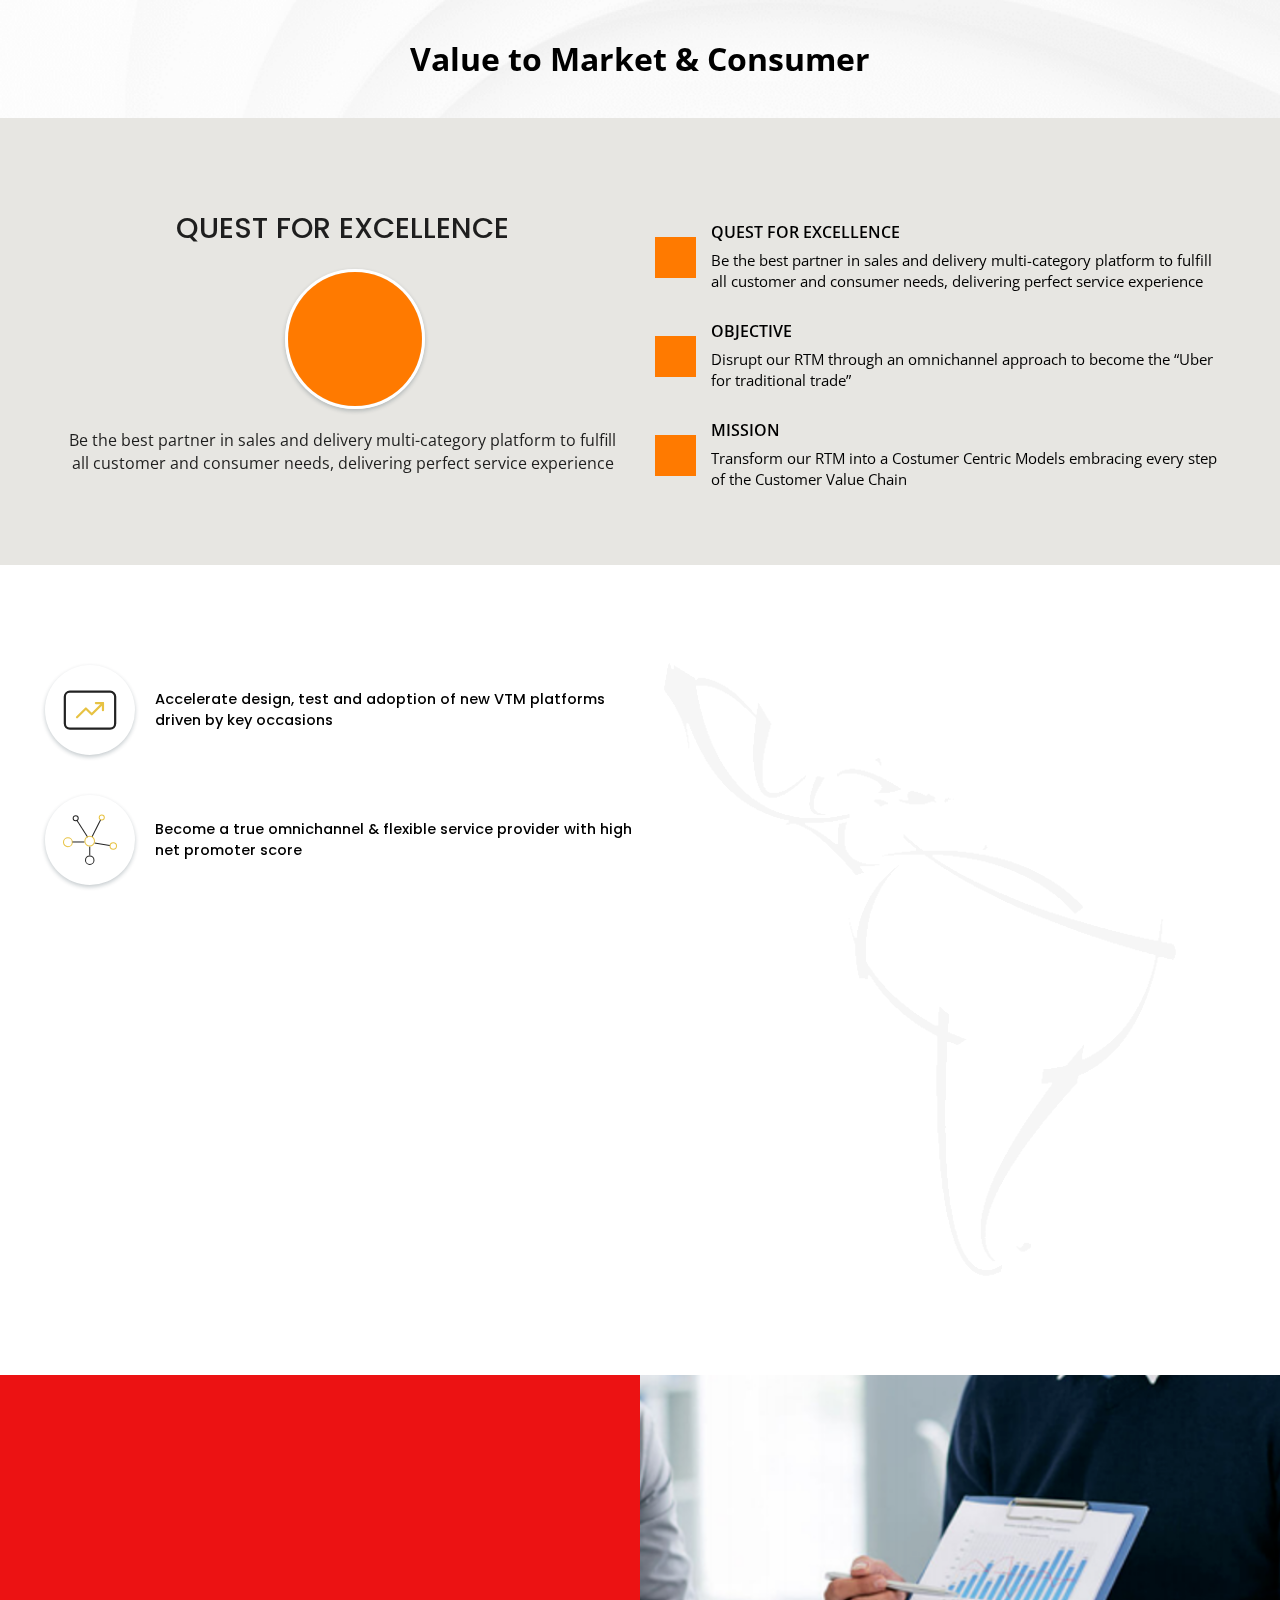
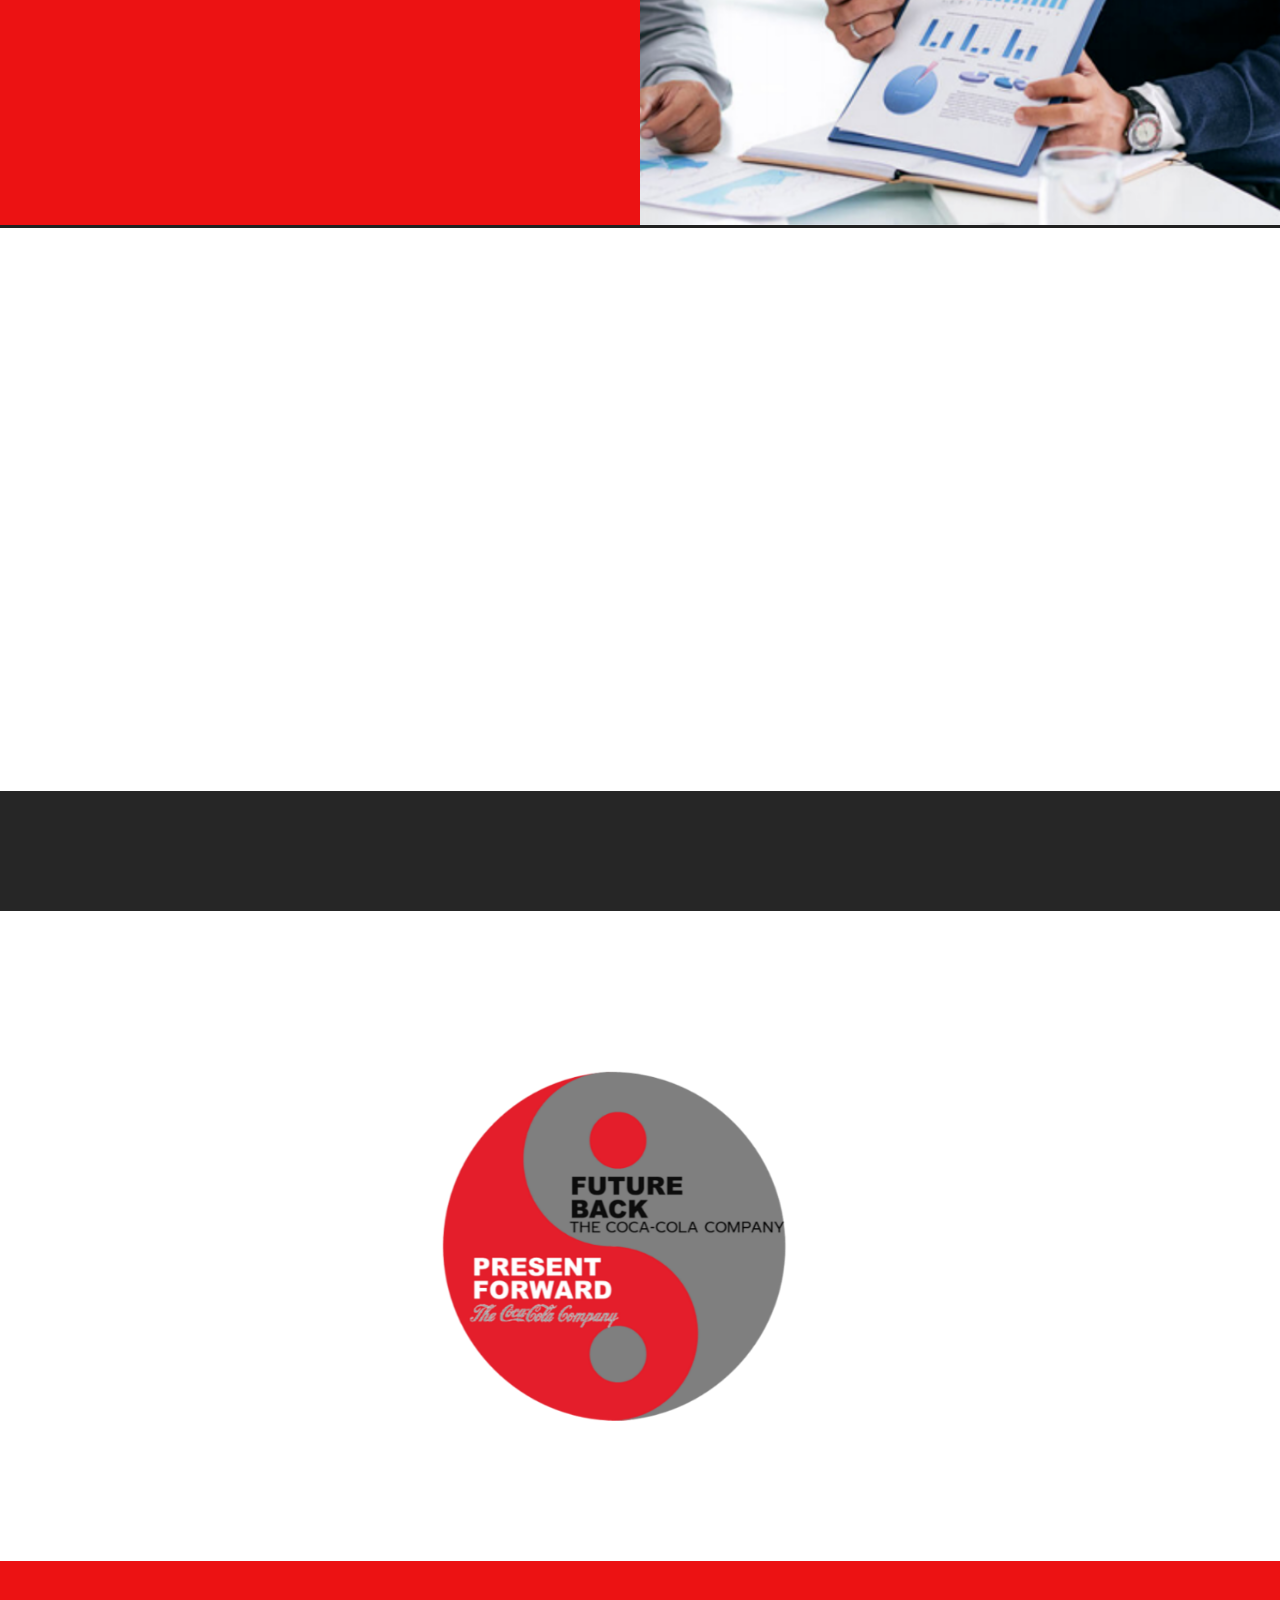
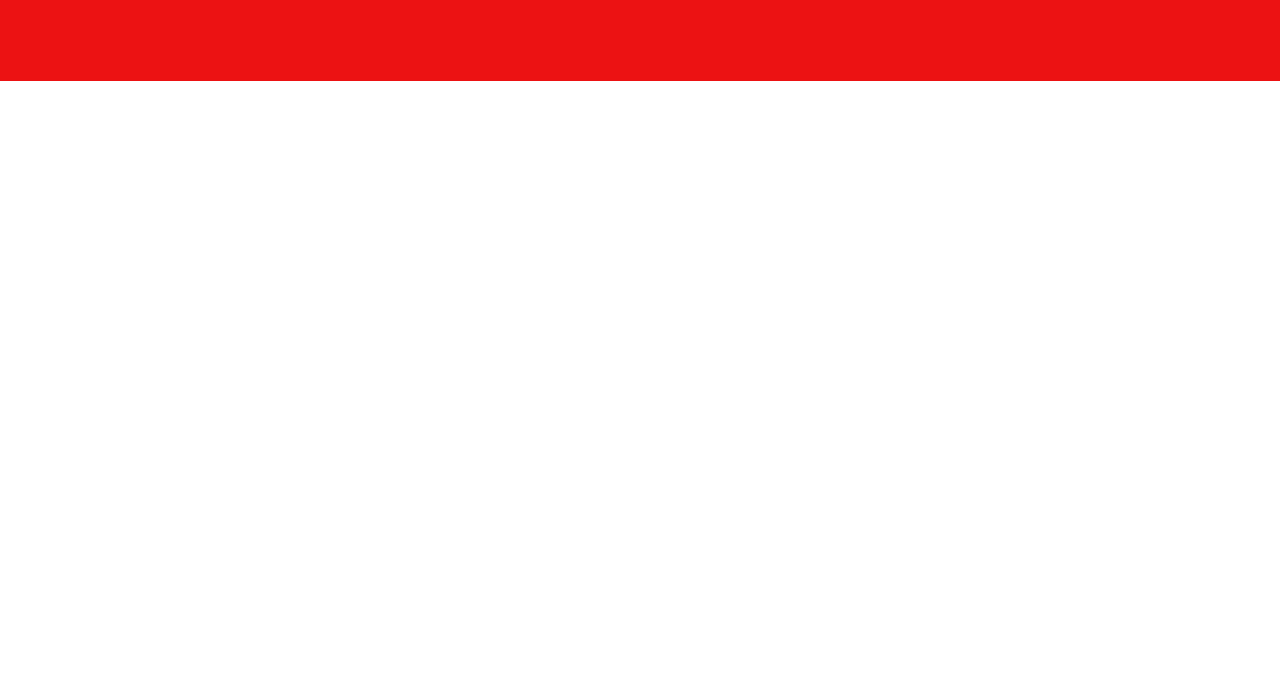
==== commit 4cc311b1: "anima" ====
--- a/index.html
+++ b/index.html
@@ -17,7 +17,8 @@
 
     <!-- css da page compilado -->
     <link rel="stylesheet" href="assets/css/institucional.comp.css">
-
+    <link rel="stylesheet" href="https://unpkg.com/aos@next/dist/aos.css" />
+    <script src="https://unpkg.com/aos@next/dist/aos.js"></script>
     <title>Page institucional</title>
 </head>
 
@@ -25,7 +26,7 @@
 
     <div class="intro__">
         <div class="container">
-            <h1>Value to Market & Consumer</h1>
+            <h1 data-aos="fade-up" data-aos-anchor-placement="top-bottom">Value to Market & Consumer</h1>
         </div>
     </div>
 
@@ -34,12 +35,12 @@
             <div class="quest__wrapper">
 
                 <div class="col-lg-6 quest__intro">
-                    <h2>quest for excellence</h2>
-                    <div class="img__container">
+                    <h2 data-aos="fade-up" data-aos-delay="100">quest for excellence</h2>
+                    <div class="img__container" data-aos="fade-up" data-aos-delay="200">
                         <img src="assets/img/avatar-1.png" alt="avatar">
 
                     </div>
-                    <div class="quest__info">
+                    <div class="quest__info" data-aos="fade-up" data-aos-delay="300">
                         <p>Be the best partner in sales and delivery multi-category platform to fulfill all customer and
                             consumer needs, delivering perfect service experience </p>
 
@@ -52,7 +53,7 @@
                         <div class="real__wrapper">
                             <div class="real__curto">
                                 <ul>
-                                    <li>
+                                    <li data-aos="fade-up" data-aos-delay="400">
                                         <img src="assets/img/avatar-1.png" alt="icone">
                                         <div class="text">
                                             <h2>QUEST FOR EXCELLENCE</h2>
@@ -62,7 +63,7 @@
                                                 customer and consumer needs, delivering perfect service experience</p>
                                         </div>
                                     </li>
-                                    <li>
+                                    <li data-aos="fade-up" data-aos-delay="500">
                                         <img src="assets/img/avatar-1.png" alt="icone">
                                         <div class="text">
                                             <h2>OBJECTIVE</h2>
@@ -72,7 +73,7 @@
                                             </p>
                                         </div>
                                     </li>
-                                    <li>
+                                    <li data-aos="fade-up" data-aos-delay="600">
                                         <img src="assets/img/avatar-1.png" alt="icone">
                                         <div class="text">
                                             <h2>MISSION</h2>
@@ -117,25 +118,25 @@
             <div class="strategic__wrapper">
 
                 <ul>
-                    <li>
+                    <li data-aos="fade-up" data-aos-anchor-placement="top-bottom" data-aos-delay="0">
                         <span><img src="assets/img/icon/icon4.svg" alt="icone"></span>
                         <p>Accelerate design, test and adoption of new VTM platforms driven by key occasions
                         </p>
                     </li>
-                    <li>
+                    <li data-aos="fade-up" data-aos-anchor-placement="top-bottom" data-aos-delay="100">
                         <span><img src="assets/img/icon/icon3.svg" alt="icone"></span>
                         <p>Become a true omnichannel & flexible service provider with high net promoter score </p>
                     </li>
-                    <li>
+                    <li data-aos="fade-up" data-aos-anchor-placement="top-bottom" data-aos-delay="200">
                         <span><img src="assets/img/icon/icon5.svg" alt="icone"></span>
                         <p>Accelerate STILLS revenue growth through perfect availability and new service models </p>
                     </li>
-                    <li>
+                    <li data-aos="fade-up" data-aos-anchor-placement="top-bottom" data-aos-delay="300">
                         <span> <img src="assets/img/icon/icon2.svg" alt="icone"></span>
                         <p>Fully deploy artificial intelligence & analytics for sales & comercial teams
                         </p>
                     </li>
-                    <li>
+                    <li data-aos="fade-up" data-aos-anchor-placement="top-bottom" data-aos-delay="400">
                         <span><img src="assets/img/icon/icon1.svg" alt="icone"></span>
                         <p>Micro-battle is our way of work for a true experimentation culture
                         </p>
@@ -143,7 +144,7 @@
                 </ul>
 
 
-                <div class="strategic__item-2">
+                <div class="strategic__item-2" data-aos="fade-up">
                     <h2>Strategic Objectives</h2>
                 </div>
             </div>
@@ -155,7 +156,7 @@
         <div class="analises__wrapper">
             <div class="parte1">
 
-                <div class="container analises__texto">
+                <div class="container analises__texto" data-aos="fade-right">
                     <div>
                         <h2>
                             Disruptors had successfully broken the link in choosing, purchasing, or consuming a product
@@ -190,7 +191,7 @@
                 <!-- imagem mobile -->
                 <source srcset="assets/img/arte1-mobile.png" media="(max-width: 992px)">
                 <!-- media pode entrar qualquer regra css -->
-                <img src="assets/img/arte1.png" alt="imagem1">
+                <img data-aos="fade-up" src="assets/img/arte1.png" alt="imagem1">
 
             </picture>
 
@@ -200,7 +201,8 @@
 
     <section class="quebrablack">
         <div class="container">
-            <h1><span>Lorem ipsum </span> dolor sit, amet consectetur adipisicing elit <span> Enim magnam</span> a
+            <h1 data-aos="fade-up"><span>Lorem ipsum </span> dolor sit, amet consectetur adipisicing elit <span> Enim
+                    magnam</span> a
                 asperiores
                 voluptatem! Earum, Lorem ipsum dolor sit,
             </h1>
@@ -212,28 +214,28 @@
     <section class="future">
 
         <div class="container">
-            <div class="future__text">
+            <div class="future__text " data-aos="fade-up">
                 <h1>Lorem ipsum dolor sit amet consectetur adipisicing elit. </h1>
             </div>
             <div class="future__wrapper">
                 <div class="col future__item">
                     <ul>
-                        <li>
+                        <li data-aos="fade-up" data-aos-anchor-placement="top-bottom" data-aos-delay="50">
                             Suggested Orders powered by Machine Learning
 
                         </li>
 
-                        <li>
+                        <li data-aos="fade-up" data-aos-anchor-placement="top-bottom" data-aos-delay="100">
                             Omnichannel Sales Force Automation Tools
 
                         </li>
 
-                        <li>
+                        <li data-aos="fade-up" data-aos-anchor-placement="top-bottom" data-aos-delay="150">
                             Omnichannel Sales Force Capability
 
                         </li>
 
-                        <li>
+                        <li data-aos="fade-up" data-aos-anchor-placement="top-bottom" data-aos-delay="200">
                             LATAM RTM Communities
                             <p>RTM Dashboard
                             </p>
@@ -241,7 +243,8 @@
                             </p>
 
                         </li>
-                        <li>Health Check Omnichannel RTM
+                        <li data-aos="fade-up" data-aos-anchor-placement="top-bottom" data-aos-delay="250">Health Check
+                            Omnichannel RTM
                         </li>
 
                     </ul>
@@ -254,22 +257,22 @@
 
 
                     <ul>
-                        <li>
+                        <li data-aos="fade-up" data-aos-anchor-placement="top-bottom" data-aos-delay="50">
                             Distribution Partnership Agreements
 
                         </li>
 
-                        <li>
+                        <li data-aos="fade-up" data-aos-anchor-placement="top-bottom" data-aos-delay="100">
                             Machine Learning for Ultra-Segmentation
 
                         </li>
 
-                        <li>
+                        <li data-aos="fade-up" data-aos-anchor-placement="top-bottom" data-aos-delay="150">
                             Flexible Delivery Models
 
                         </li>
 
-                        <li>
+                        <li data-aos="fade-up" data-aos-anchor-placement="top-bottom" data-aos-delay="200">
                             Flexible Payment
 
                         </li>
@@ -285,7 +288,8 @@
 
     <section class="quebrared">
         <div class="container">
-            <h1><span>Lorem ipsum </span> dolor sit, amet consectetur adipisicing elit <span> Enim magnam</span> a
+            <h1 data-aos="fade-up" data-aos-anchor-placement="top-bottom"><span>Lorem ipsum </span> dolor sit, amet
+                consectetur adipisicing elit <span> Enim magnam</span> a
                 asperiores
                 voluptatem! Earum,
             </h1>
@@ -294,13 +298,14 @@
     <section class="colabor">
         <div class="container">
             <div class="colabor__text">
-                <h1> Lorem ipsum dolor sit amet</h1>
+                <h1 data-aos="fade-up" data-aos-anchor-placement="top-bottom"> Lorem ipsum dolor sit amet</h1>
             </div>
             <div class="colabor__container">
                 <div class="swiper-container">
                     <div class="colabor__wrapper swiper-wrapper">
 
-                        <div class="swiper-slide colabor__item">
+                        <div class="swiper-slide colabor__item" data-aos="fade-up"
+                            data-aos-anchor-placement="top-bottom">
                             <div class="img__container">
                                 <img src="assets/img/avatar-1.png" alt="avatar">
                             </div>
@@ -316,7 +321,8 @@
                             <p>Flexible Sales Models
                             </p>
                         </div>
-                        <div class="swiper-slide colabor__item">
+                        <div class="swiper-slide colabor__item" data-aos="fade-up"
+                            data-aos-anchor-placement="top-bottom" data-aos-delay="50">
                             <div class="img__container">
                                 <img src="assets/img/avatar-1.png" alt="avatar">
                             </div>
@@ -331,7 +337,8 @@
 
                             <p>Flexible Fulfillment</p>
                         </div>
-                        <div class="swiper-slide colabor__item">
+                        <div class="swiper-slide colabor__item" data-aos="fade-up"
+                            data-aos-anchor-placement="top-bottom" data-aos-delay="100">
                             <div class="img__container">
                                 <img src="assets/img/avatar-1.png" alt="avatar">
                             </div>
@@ -367,6 +374,12 @@
     </section>
 
     <script src="https://unpkg.com/swiper/swiper-bundle.min.js"></script>
+    <script>
+        AOS.init({
+            duration: 300, // values from 0 to 3000, with step 50ms
+            easing: 'ease-out', // default easing for AOS animations
+        });
+    </script>
     <script>
         const props = {
             slidesPerView: 'auto',
